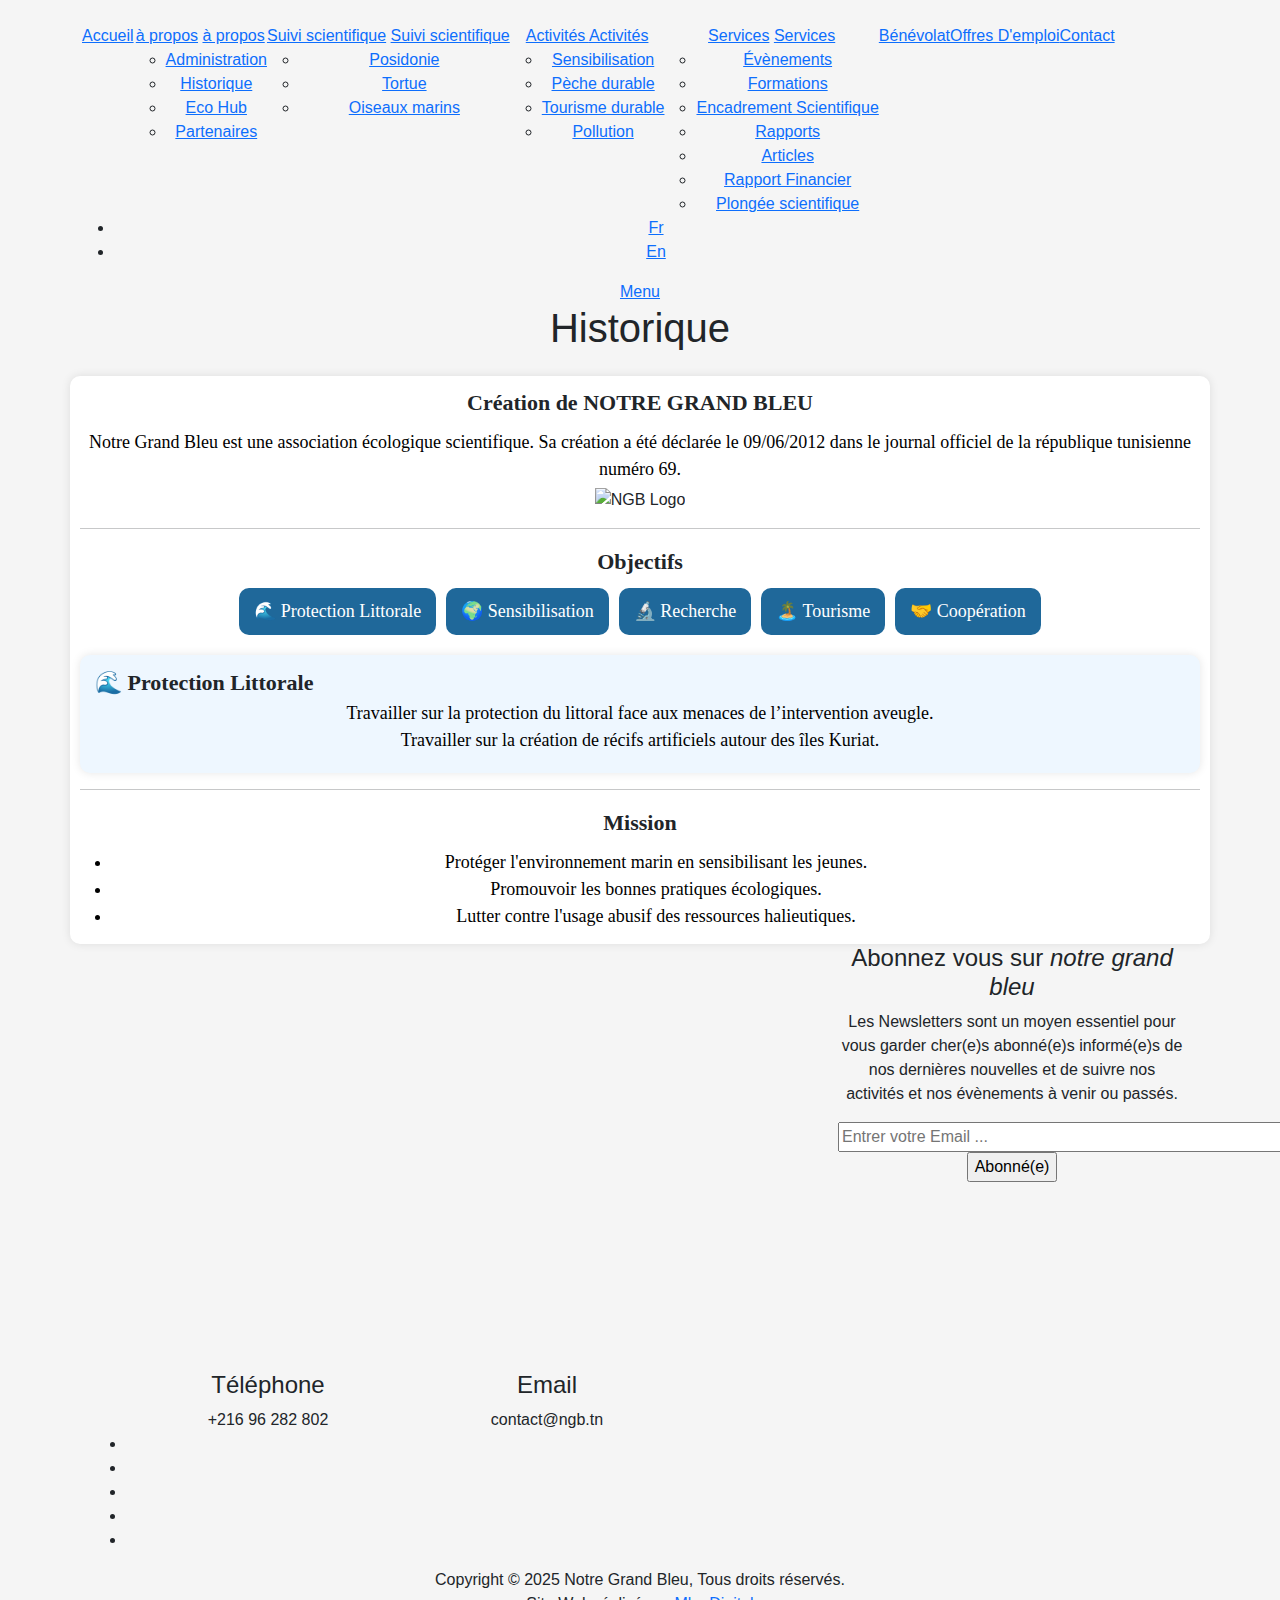
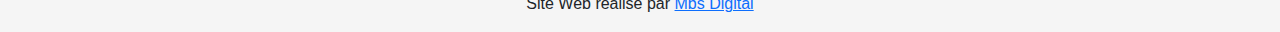
==== public/index.html @ 391a182f "pub" ====
<!DOCTYPE html>
<html lang="fr">
<head>


    <html lang="fr" dir="ltr" prefix="og: https://ogp.me/ns#" class=" js"><head>
        <meta charset="utf-8">
    <link rel="canonical" href="https://www.notregrandbleu.tn/fr/historique">
    <meta property="og:site_name" content="Notre Grand Bleu">
    <meta property="og:url" content="https://www.notregrandbleu.tn/fr/historique">
    <meta property="og:title" content="Historique">
    <meta name="twitter:title" content="Historique">
    <meta name="twitter:url" content="https://www.notregrandbleu.tn/fr/historique">
    <meta name="Generator" content="Drupal 9 (https://www.drupal.org)">
    <meta name="MobileOptimized" content="width">
    <meta name="HandheldFriendly" content="true">
    <meta name="viewport" content="width=device-width, initial-scale=1.0">
    <link rel="icon" href="./assets/images/favicon.png" type="image/png">
    <link rel="alternate" hreflang="fr" href="https://www.notregrandbleu.tn/fr/historique">
    <link rel="alternate" hreflang="en" href="https://www.notregrandbleu.tn/en/history">
    <script>window.a2a_config=window.a2a_config||{};a2a_config.callbacks=[];a2a_config.overlays=[];a2a_config.templates={};</script>
    
    <title>Historique | Notre Grand Bleu</title>
    <link rel="stylesheet" media="all" href="./css/css_v5jQWeTT-L52w-D7b1Kt39ofMDT7cjLh_3uwsjhDMSY.css">
    <link rel="stylesheet" media="all" href="./css/css_P8gCapOcdwdWCothaIppq--ypZk69J2y3qh0DYo_KqE.css">
    <link rel="stylesheet" media="all" href="https://fonts.googleapis.com/css?family=Open+Sans:100,200,300,400,500,600,700,800,900">
    <link rel="stylesheet" media="all" href="./css/css_rb2z35pGR7Ps1XhBHY8Lz9FJGrYHliCATJO2InzTtEo.css">
    
        
    <style class="fslightbox-styles">.fslightbox-absoluted{position:absolute;top:0;left:0}.fslightbox-fade-in{animation:fslightbox-fade-in .3s cubic-bezier(0,0,.7,1)}.fslightbox-fade-out{animation:fslightbox-fade-out .3s ease}.fslightbox-fade-in-strong{animation:fslightbox-fade-in-strong .3s cubic-bezier(0,0,.7,1)}.fslightbox-fade-out-strong{animation:fslightbox-fade-out-strong .3s ease}@keyframes fslightbox-fade-in{from{opacity:.65}to{opacity:1}}@keyframes fslightbox-fade-out{from{opacity:.35}to{opacity:0}}@keyframes fslightbox-fade-in-strong{from{opacity:.3}to{opacity:1}}@keyframes fslightbox-fade-out-strong{from{opacity:1}to{opacity:0}}.fslightbox-cursor-grabbing{cursor:grabbing}.fslightbox-full-dimension{width:100%;height:100%}.fslightbox-open{overflow:hidden;height:100%}.fslightbox-flex-centered{display:flex;justify-content:center;align-items:center}.fslightbox-opacity-0{opacity:0!important}.fslightbox-opacity-1{opacity:1!important}.fslightbox-scrollbarfix{padding-right:17px}.fslightbox-transform-transition{transition:transform .3s}.fslightbox-container{font-family:Arial,sans-serif;position:fixed;top:0;left:0;background:linear-gradient(rgba(30,30,30,.9),#000 1810%);touch-action:pinch-zoom;z-index:1000000000;-webkit-user-select:none;-moz-user-select:none;-ms-user-select:none;user-select:none;-webkit-tap-highlight-color:transparent}.fslightbox-container *{box-sizing:border-box}.fslightbox-svg-path{transition:fill .15s ease;fill:#ddd}.fslightbox-nav{height:45px;width:100%;position:absolute;top:0;left:0}.fslightbox-slide-number-container{display:flex;justify-content:center;align-items:center;position:relative;height:100%;font-size:15px;color:#d7d7d7;z-index:0;max-width:55px;text-align:left}.fslightbox-slide-number-container .fslightbox-flex-centered{height:100%}.fslightbox-slash{display:block;margin:0 5px;width:1px;height:12px;transform:rotate(15deg);background:#fff}.fslightbox-toolbar{position:absolute;z-index:3;right:0;top:0;height:100%;display:flex;background:rgba(35,35,35,.65)}.fslightbox-toolbar-button{height:100%;width:45px;cursor:pointer}.fslightbox-toolbar-button:hover .fslightbox-svg-path{fill:#fff}.fslightbox-slide-btn-container{display:flex;align-items:center;padding:12px 12px 12px 6px;position:absolute;top:50%;cursor:pointer;z-index:3;transform:translateY(-50%)}@media (min-width:476px){.fslightbox-slide-btn-container{padding:22px 22px 22px 6px}}@media (min-width:768px){.fslightbox-slide-btn-container{padding:30px 30px 30px 6px}}.fslightbox-slide-btn-container:hover .fslightbox-svg-path{fill:#f1f1f1}.fslightbox-slide-btn{padding:9px;font-size:26px;background:rgba(35,35,35,.65)}@media (min-width:768px){.fslightbox-slide-btn{padding:10px}}@media (min-width:1600px){.fslightbox-slide-btn{padding:11px}}.fslightbox-slide-btn-container-previous{left:0}@media (max-width:475.99px){.fslightbox-slide-btn-container-previous{padding-left:3px}}.fslightbox-slide-btn-container-next{right:0;padding-left:12px;padding-right:3px}@media (min-width:476px){.fslightbox-slide-btn-container-next{padding-left:22px}}@media (min-width:768px){.fslightbox-slide-btn-container-next{padding-left:30px}}@media (min-width:476px){.fslightbox-slide-btn-container-next{padding-right:6px}}.fslightbox-down-event-detector{position:absolute;z-index:1}.fslightbox-slide-swiping-hoverer{z-index:4}.fslightbox-invalid-file-wrapper{font-size:22px;color:#eaebeb;margin:auto}.fslightbox-video{object-fit:cover}.fslightbox-youtube-iframe{border:0}.fslightboxl{display:block;margin:auto;position:absolute;top:50%;left:50%;transform:translate(-50%,-50%);width:67px;height:67px}.fslightboxl div{box-sizing:border-box;display:block;position:absolute;width:54px;height:54px;margin:6px;border:5px solid;border-color:#999 transparent transparent transparent;border-radius:50%;animation:fslightboxl 1.2s cubic-bezier(.5,0,.5,1) infinite}.fslightboxl div:nth-child(1){animation-delay:-.45s}.fslightboxl div:nth-child(2){animation-delay:-.3s}.fslightboxl div:nth-child(3){animation-delay:-.15s}@keyframes fslightboxl{0%{transform:rotate(0)}100%{transform:rotate(360deg)}}.fslightbox-source{position:relative;z-index:2;opacity:0}</style><script src="https://static.addtoany.com/menu/modules/core.junnp81e.js" type="module"></script></head>

    <meta charset="UTF-8">
    <meta name="viewport" content="width=device-width, initial-scale=1.0">
    <title>Notre Grand Bleu - Objectifs</title>
    <link rel="stylesheet" href="https://cdn.jsdelivr.net/npm/bootstrap@5.3.0/dist/css/bootstrap.min.css">
    <style>
        @font-face {
            font-family: 'CustomFont1';
            src: url('./assets/Fonts/BodoniStdBookItalic.otf') format('woff2');
        }

        @font-face {
            font-family: 'CustomFont2';
            src: url('./assets/Fonts/FontsFree-Net-BlippoBlack.ttf') format('woff2');
        }

        body {
            font-family: Arial, sans-serif;
            background-color: #f5f5f5;
            text-align: center;
        }

        .main-container {

            background: white;
            padding: 10px;
            border-radius: 10px;
            box-shadow: 0 0 10px rgba(0, 0, 0, 0.1);
        }

        .section-title {
            font-size: 22px;
            font-weight: bold;
            margin-bottom: 10px;
            font-family: 'CustomFont2';
        }

        .tag-cloud {
            display: flex;
            flex-wrap: wrap;
            justify-content: center;
            gap: 10px;
            margin-bottom: 20px;
        }
        .tag {
            font-family: 'CustomFont1';
            background: #1F689A;
            color: white;
            padding: 10px 15px;
            border-radius: 10px;
            font-size: 18px;
            font-weight: 'bold';
            cursor: pointer;
            transition: background 0.3s ease;
        }
        .tag:hover {
            background: #103D62;
        }

        .content-box {
            background: #eef7ff;
            padding: 15px;
            border-radius: 10px;
            margin-top: 20px;
            box-shadow: 0 0 10px rgba(0, 0, 0, 0.1);
            text-align: left;
        }

        .content-image{
            width: 20%;
        }

        .content-text{
            font-size: 18px;
            margin-bottom: 4px;
            font-family: 'CustomFont1';
            text-align: center;
            color: #000;
            
        }
    </style>
</head>

<body>
        <a href="#main-content" class="visually-hidden focusable skip-link">
      Aller au contenu principal
    </a>
    
      <div class="dialog-off-canvas-main-canvas" data-off-canvas-main-canvas="">
    
    <header class="header-area header-sticky background-header">
  <div class="container">
    <div class="row">
      <div class="col-12">
        <nav class="main-nav">
                              <a href="/fr" rel="home" class="logo">
    <img src="./assets/images/logo-ngb.png" alt="">
  </a>
 
  
                                                              
        

                
        <ul class="nav">
                  <li>
        <a href="/fr" data-drupal-link-system-path="<front>">Accueil</a>
              </li>
                <li class="is-active has-sub">
        <a href="/fr" data-drupal-link-system-path="<front>">à propos</a>
                  <a href="javascript:void(0)" class="notlink">à propos</a>
                    <ul class="sub-menu">
                    <li>
        <a href="/fr/administration" data-drupal-link-system-path="node/3">Administration</a>
              </li>
                <li class="is-active">
        <a href="/fr/historique" data-drupal-link-system-path="node/31" class="is-active">Historique</a>
              </li>
                <li>
        <a href="/fr/eco-hub" data-drupal-link-system-path="node/4">Eco Hub</a>
              </li>
                <li>
        <a href="/fr/partenaires" data-drupal-link-system-path="partenaires">Partenaires</a>
              </li>
      </ul>
    
              </li>
                <li class="has-sub">
        <a href="/fr" data-drupal-link-system-path="<front>">Suivi scientifique</a>
                  <a href="javascript:void(0)" class="notlink">Suivi scientifique</a>
                    <ul class="sub-menu">
                    <li>
        <a href="/fr/les-herbiers-de-posidonie" data-drupal-link-system-path="node/34">Posidonie</a>
              </li>
                <li>
        <a href="/fr/tortue-marine" data-drupal-link-system-path="node/33">Tortue</a>
              </li>
                <li>
        <a href="/fr/oiseaux-marins-0" data-drupal-link-system-path="node/116">Oiseaux marins</a>
              </li>
      </ul>
    
              </li>
                <li class="has-sub">
        <a href="/fr" data-drupal-link-system-path="<front>">Activités </a>
                  <a href="javascript:void(0)" class="notlink">Activités </a>
                    <ul class="sub-menu">
                    <li>
        <a href="/fr/sensibilisation" data-drupal-link-system-path="node/121">Sensibilisation</a>
              </li>
                <li>
        <a href="/fr/peche-durable" data-drupal-link-system-path="node/117">Pèche durable</a>
              </li>
                <li>
        <a href="/fr/tourisme-durable" data-drupal-link-system-path="node/118">Tourisme durable</a>
              </li>
                <li>
        <a href="/fr/pollution" data-drupal-link-system-path="node/119">Pollution</a>
              </li>
      </ul>
    
              </li>
                <li class="has-sub">
        <a href="/fr" data-drupal-link-system-path="<front>">Services</a>
                  <a href="javascript:void(0)" class="notlink">Services</a>
                    <ul class="sub-menu">
                    <li>
        <a href="/fr/evenements" data-drupal-link-system-path="evenements">Évènements </a>
              </li>
                <li>
        <a href="/fr/formations" data-drupal-link-system-path="formations">Formations</a>
              </li>
                <li>
        <a href="/fr/encadrement-scientifique" data-drupal-link-system-path="encadrement-scientifique">Encadrement Scientifique</a>
              </li>
                <li>
        <a href="/fr/rapports" data-drupal-link-system-path="rapports">Rapports</a>
              </li>
                <li>
        <a href="/fr/articles" data-drupal-link-system-path="articles">Articles</a>
              </li>
                <li>
        <a href="/fr/rapport-financier" data-drupal-link-system-path="rapport-financier"> Rapport Financier</a>
              </li>
                <li>
        <a href="/fr/plongee-scientifique" data-drupal-link-system-path="node/124">Plongée scientifique</a>
              </li>
      </ul>
    
              </li>
                <li>
        <a href="/fr/benevolat" data-drupal-link-system-path="node/25">Bénévolat</a>
              </li>
                <li>
        <a href="/fr/offres-emploi" data-drupal-link-system-path="offres-emploi">Offres D'emploi</a>
              </li>
                <li>
        <a href="/fr/contact" data-drupal-link-system-path="node/5">Contact</a>
              </li>
      </ul>
    


    <div class="language-switcher-language-url block block-language block-language-blocklanguage-interface" id="block-selecteurdelangue" role="navigation">
  
    
      <ul class="links"><li hreflang="fr" data-drupal-link-system-path="node/31" class="is-active"><a href="/fr/historique" class="language-link is-active" hreflang="fr" data-drupal-link-system-path="node/31">Fr</a></li><li hreflang="en" data-drupal-link-system-path="node/31"><a href="/en/history" class="language-link" hreflang="en" data-drupal-link-system-path="node/31">En</a></li></ul>
  </div>

  
                    <a class="menu-trigger">
            <span>Menu</span>
          </a>
        </nav>
      </div>
    </div>
  </div>
</header>
<main class="main_page">
            <section class="page-heading">
            <div class="overlay">
                <div class="container">
                    <div class="row">
                        <div class="col-lg-12">
                            <div class="header-text">
                                      <div id="block-notregrandblue-page-title" class="block block-core block-page-title-block">
  
    
      
  <h1 class="mb-4">
<span>Historique</span>
</h1>


  </div>

  
                            </div>
                        </div>
                    </div>
                </div>
            </div>
        </section>
        
            <div class="container">
                  <div data-drupal-messages-fallback="" class="hidden"></div>

  
        </div>
    
                  <div id="block-notregrandblue-content" class="block block-system block-system-main-block">
  
    
      
          <article data-history-node-id="31" role="article" class="node node--type-page node--view-mode-full">
    <div class="container">
        <div class="row">
                            <div class="col-12 col-md-2 text-center">
                    
      <div class="field field--name-field-image-left field--type-entity-reference-revisions field--label-hidden field__items">
              <div class="field__item">    <div class="paragraph paragraph--type--image paragraph--view-mode--default img-siderbar">
                    <a href=""></a>
            
            </div>
</div>
          </div>
  
                </div>



























    <div class="main-container">
        <!-- Création -->
        <div class="section-title">Création de NOTRE GRAND BLEU</div>
        <p class="content-text">Notre Grand Bleu est une association écologique scientifique. Sa création a été déclarée le 09/06/2012 dans le journal officiel de la république tunisienne numéro 69.</p>
        <img class="content-image" src="./assets/images/Logo%20Fonds-02.png" alt="NGB Logo">
        <hr>
        
        <!-- Objectifs -->
        <div class="section-title">Objectifs</div>
        <div class="tag-cloud">
            <span class="tag" onclick="showContent('protection')">🌊 Protection Littorale</span>
            <span class="tag" onclick="showContent('sensibilisation')">🌍 Sensibilisation</span>
            <span class="tag" onclick="showContent('recherche')">🔬 Recherche</span>
            <span class="tag" onclick="showContent('tourisme')">🏝️ Tourisme</span>
            <span class="tag" onclick="showContent('cooperation')">🤝 Coopération</span>
        </div>
        
        <div id="content-box" class="content-box">
            <h5 style="font-size: 22px; margin-bottom: 4px;font-family: 'CustomFont1'; font-weight: bold    ;" id="content-title">🌊 Protection Littorale</h5>
            <p class="content-text">Travailler sur la protection du littoral face aux menaces de l’intervention aveugle.<br>Travailler sur la création de récifs artificiels autour des îles Kuriat.</p>
        </div>

        <hr>

        <!-- Missions -->
        <div class="section-title">Mission</div>
        <ul class="content-text">
            <li>Protéger l'environnement marin en sensibilisant les jeunes.</li>
            <li>Promouvoir les bonnes pratiques écologiques.</li>
            <li>Lutter contre l'usage abusif des ressources halieutiques.</li>
        </ul>
    </div>





    
<section class="footer contact-us">
    <div class="container">
      <div class="row">
                      <div id="block-webform-2" class="block block-webform block-webform-block">
    
      
        <div class="row">
        <div class="col-lg-8">
          <div id="map">
            <iframe src="https://www.google.com/maps/embed?pb=!1m14!1m8!1m3!1d12947.587249532851!2d10.8330129!3d35.777911!3m2!1i1024!2i768!4f13.1!3m3!1m2!1s0x13026d7a82f4db23%3A0x9d418efdb0b13ccc!2sAssociation%20Notre%20Grand%20Bleu!5e0!3m2!1sen!2ssa!4v1678956211252!5m2!1sen!2ssa" width="100%" height="420px" allowfullscreen="" loading="lazy" referrerpolicy="no-referrer-when-downgrade" frameborder="0" style="border:0; border-radius: 15px; position: relative; z-index: 2;"></iframe>
            <div class="row">
              <div class="col-lg-4 offset-lg-1">
                <div class="contact-info">
                  <div class="icon">
                    <i class="fa fa-phone"></i>
                  </div>
                  <h4>Téléphone</h4>
                  <span>+216 96 282 802</span>
                </div>
              </div>
              <div class="col-lg-5">
                <div class="contact-info">
                  <div class="icon">
                    <i class="fa fa-envelope-o"></i>
                  </div>
                  <h4>Email</h4>
                  <span>contact@ngb.tn</span>
                </div>
              </div>
            </div>
          </div>
        </div>
        <div class="col-lg-4">
          <div id="contact">
          <div class="section-heading">
            <form class="webform-submission-form webform-submission-add-form webform-submission-newsletter-form webform-submission-newsletter-add-form webform-submission-newsletter-node-31-form webform-submission-newsletter-node-31-add-form js-webform-details-toggle webform-details-toggle" data-drupal-selector="webform-submission-newsletter-node-31-add-form" action="/fr/historique" method="post" id="webform-submission-newsletter-node-31-add-form" accept-charset="UTF-8">
    
    <div class="col-lg-12 js-form-item form-item js-form-type-processed-text form-item- js-form-item- form-no-label" id="edit-processed-text">
          <h4>Abonnez vous sur <em>notre grand bleu</em></h4><p>Les Newsletters sont un moyen essentiel pour vous garder cher(e)s abonné(e)s informé(e)s de nos dernières nouvelles et de suivre nos activités et nos évènements à venir ou passés.</p>
          </div>
  <div class="col-lg-12 mt-3 js-form-item form-item js-form-type-email form-item-email js-form-item-email form-no-label">
        <label for="edit-email" class="visually-hidden js-form-required form-required">Email</label>
          <input data-drupal-selector="edit-email" type="email" id="edit-email" name="email" value="" size="60" maxlength="254" placeholder="Entrer votre Email ..." class="form-email required" required="required" aria-required="true">
  
          </div>
  <div data-drupal-selector="edit-actions" class="form-actions webform-actions js-form-wrapper form-wrapper" id="edit-actions"><input class="webform-button--submit button button--primary js-form-submit form-submit" data-drupal-selector="edit-actions-submit" type="submit" id="edit-actions-submit" name="op" value="Abonné(e)">
  
  </div>
  <input autocomplete="off" data-drupal-selector="form-64luvaa1u1j0nbkm8owdy-ve4avgbk21hsq3otjolcg" type="hidden" name="form_build_id" value="form-64luVaA1u1j0nBkM8OWdy_Ve4aVGBK21hsQ3oTjoLcg">
  <input data-drupal-selector="edit-webform-submission-newsletter-node-31-add-form" type="hidden" name="form_id" value="webform_submission_newsletter_node_31_add_form">
  
  
    
  </form>
  
          </div>
          </div>
        </div>
      </div>
    </div>
  
    
                            <div id="block-notregrandblue-reseausociaux" class="block block-block-content block-block-contentbdccbeeb-1706-4265-887c-5d75a02a04d8 col-lg-12">
    
      
        <ul class="social-icons">
                  <li class="paragraph paragraph--type--reseau-sociaux paragraph--view-mode--default">
            <a href="https://www.facebook.com/notregrandbleu.official?locale=fr_FR" target="_blank"><i class="fa fa-facebook"></i></a>
        </li>
  
                  <li class="paragraph paragraph--type--reseau-sociaux paragraph--view-mode--default">
            <a href="https://www.instagram.com/notre.grand.bleu/?fbclid=IwAR2iQovRf8MG8kZzUxEV9erIHx34DlQFMzcblWn6OT3u7OJfhb6PunREuE4" target="_blank"><i class="fa fa-instagram"></i></a>
        </li>
  
                  <li class="paragraph paragraph--type--reseau-sociaux paragraph--view-mode--default">
            <a href="https://www.youtube.com/@notregrandbleu5285/featured" target="_blank"><i class="fa fa-youtube"></i></a>
        </li>
  
                  <li class="paragraph paragraph--type--reseau-sociaux paragraph--view-mode--default">
            <a href="https://www.linkedin.com/company/notre-grand-bleu/?fbclid=IwAR10GDlNqF138OGMniZEZrVuXX7S7e_tEHAVo8lgHAOTGnxrT0JdM3EwPko" target="_blank"><i class="fa fa-linkedin"></i></a>
        </li>
  
                  <li class="paragraph paragraph--type--reseau-sociaux paragraph--view-mode--default">
            <a href="https://twitter.com/i/flow/login?redirect_after_login=%2FBleuNotre" target="_blank"><i class="fa fa-twitter"></i></a>
        </li>
  
            </ul>
    </div>
  
    
              <div class="col-lg-12">
          <p class="copyright">Copyright © 2025 Notre Grand Bleu, Tous droits réservés.<br>
            Site Web réalisé par
            <a href="http://mbs-digital.com.tn/" target="_blank">Mbs Digital</a></p>
        </div>
      </div>
    </div>
  </section>
  
    </div>
  
      
      <script type="application/json" data-drupal-selector="drupal-settings-json">{"path":{"baseUrl":"\/","scriptPath":null,"pathPrefix":"fr\/","currentPath":"node\/31","currentPathIsAdmin":false,"isFront":false,"currentLanguage":"fr"},"pluralDelimiter":"\u0003","suppressDeprecationErrors":true,"ajaxTrustedUrl":{"form_action_p_pvdeGsVG5zNF_XLGPTvYSKCf43t8qZYSwcfZl2uzM":true},"user":{"uid":0,"permissionsHash":"510cbc17323fd1ebcc4f442f74748a9e94cea7700b7a5321b82161de0628d9b8"}}</script>
  <script src="./assets/images/js/js_5PpYsMUDfD82c5Ndny1wi9Wsp131K75eh8FOlqZ1q_c.js"></script>
  <script src="https://static.addtoany.com/menu/page.js" async=""></script>
  <script src="./assets/images/js/js_7vWGBf9HKIeidWZaOz6gSwWq2jQSdKe7ssFhVToXFGs.js"></script>
  
    <div style="position: static;"><div style="height: 1px; width: 1px; position: absolute; z-index: 100000; top: 0px; visibility: hidden;"><iframe id="a2a_sm_ifr" title="AddToAny Utility Frame" aria-hidden="true" src="https://static.addtoany.com/menu/sm.25.html#type=core&amp;event=load" style="height: 1px; width: 1px; border: 0px; left: 0px; top: 0px; position: absolute; z-index: 100000; display: none;"></iframe></div></div>
  
  <div id="drupal-live-announce" class="visually-hidden" aria-live="polite" aria-busy="false"></div><div id="lightboxOverlay" class="lightboxOverlay" style="display: none;"></div><div id="lightbox" class="lightbox" style="display: none;"><div class="lb-outerContainer"><div class="lb-container"><img class="lb-image" src="[data-uri]"><div class="lb-nav"><a class="lb-prev" href=""></a><a class="lb-next" href=""></a></div><div class="lb-loader"><a class="lb-cancel"></a></div></div></div><div class="lb-dataContainer"><div class="lb-data"><div class="lb-details"><span class="lb-caption"></span><span class="lb-number"></span></div><div class="lb-closeContainer"><a class="lb-close"></a></div></div></div></div></body></html>



    <script>
        const objectifs = {
            "protection": {
                title: "🌊 Protection Littorale",
                text: "Travailler sur la protection du littoral face aux menaces de l’intervention aveugle<br>Travailler sur la création de récifs artificiels autour des îles Kuriat et travailler pour que ces îles deviennent une réserve naturelle<br>Sauvegarder les ressources marines et participer à la protection des espèces marines menacées par l’extinction, surtout la tortue marine « C. caretta »"
            },
            "sensibilisation": {
                title: "🌍 Sensibilisation",
                text: "Promouvoir une culture de sensibilisation écologique chez le citoyen et l’inciter à sauvegarder les ressources naturelles<br>Sensibiliser les marins sur les dangers qui menacent la mer suite à la pollution et la pêche aveugle<br>Sensibiliser sur l'importance des énergies alternatives et renouvelables."
            },
            "recherche": {
                title: "🔬 Recherche & Réglementation",
                text: "Travailler sur la protection et l’activation des projets de lois pour lutter contre la pollution marine<br>Réaliser des études scientifiques et créer une banque de données pour la collecte et l’échange d’expériences<br>Faciliter la coordination avec les organisations civiles et les autorités publiques chargées de la sauvegarde de l’environnement"
            },
            "tourisme": {
                title: "🏝️ Tourisme & Activités Marines",
                text: "Attirer le secteur privé pour améliorer les investissements dans le tourisme écologique<br>Promouvoir la pratique des activités sportives marines respectueuses de l'environnement"
            },
            "cooperation": {
                title: "🤝 Coopération & Partenariats",
                text: "Échanger des expériences et favoriser le jumelage avec d'autres associations<br>Organiser des excursions, des réunions, des conférences et des ateliers écologiques"
            }
        };


        function showContent(theme) {
            document.getElementById("content-title").innerHTML = objectifs[theme].title;
            document.getElementsByClassName("content-text")[1].innerHTML = objectifs[theme].text;
        }
    </script>
</body>
</html>
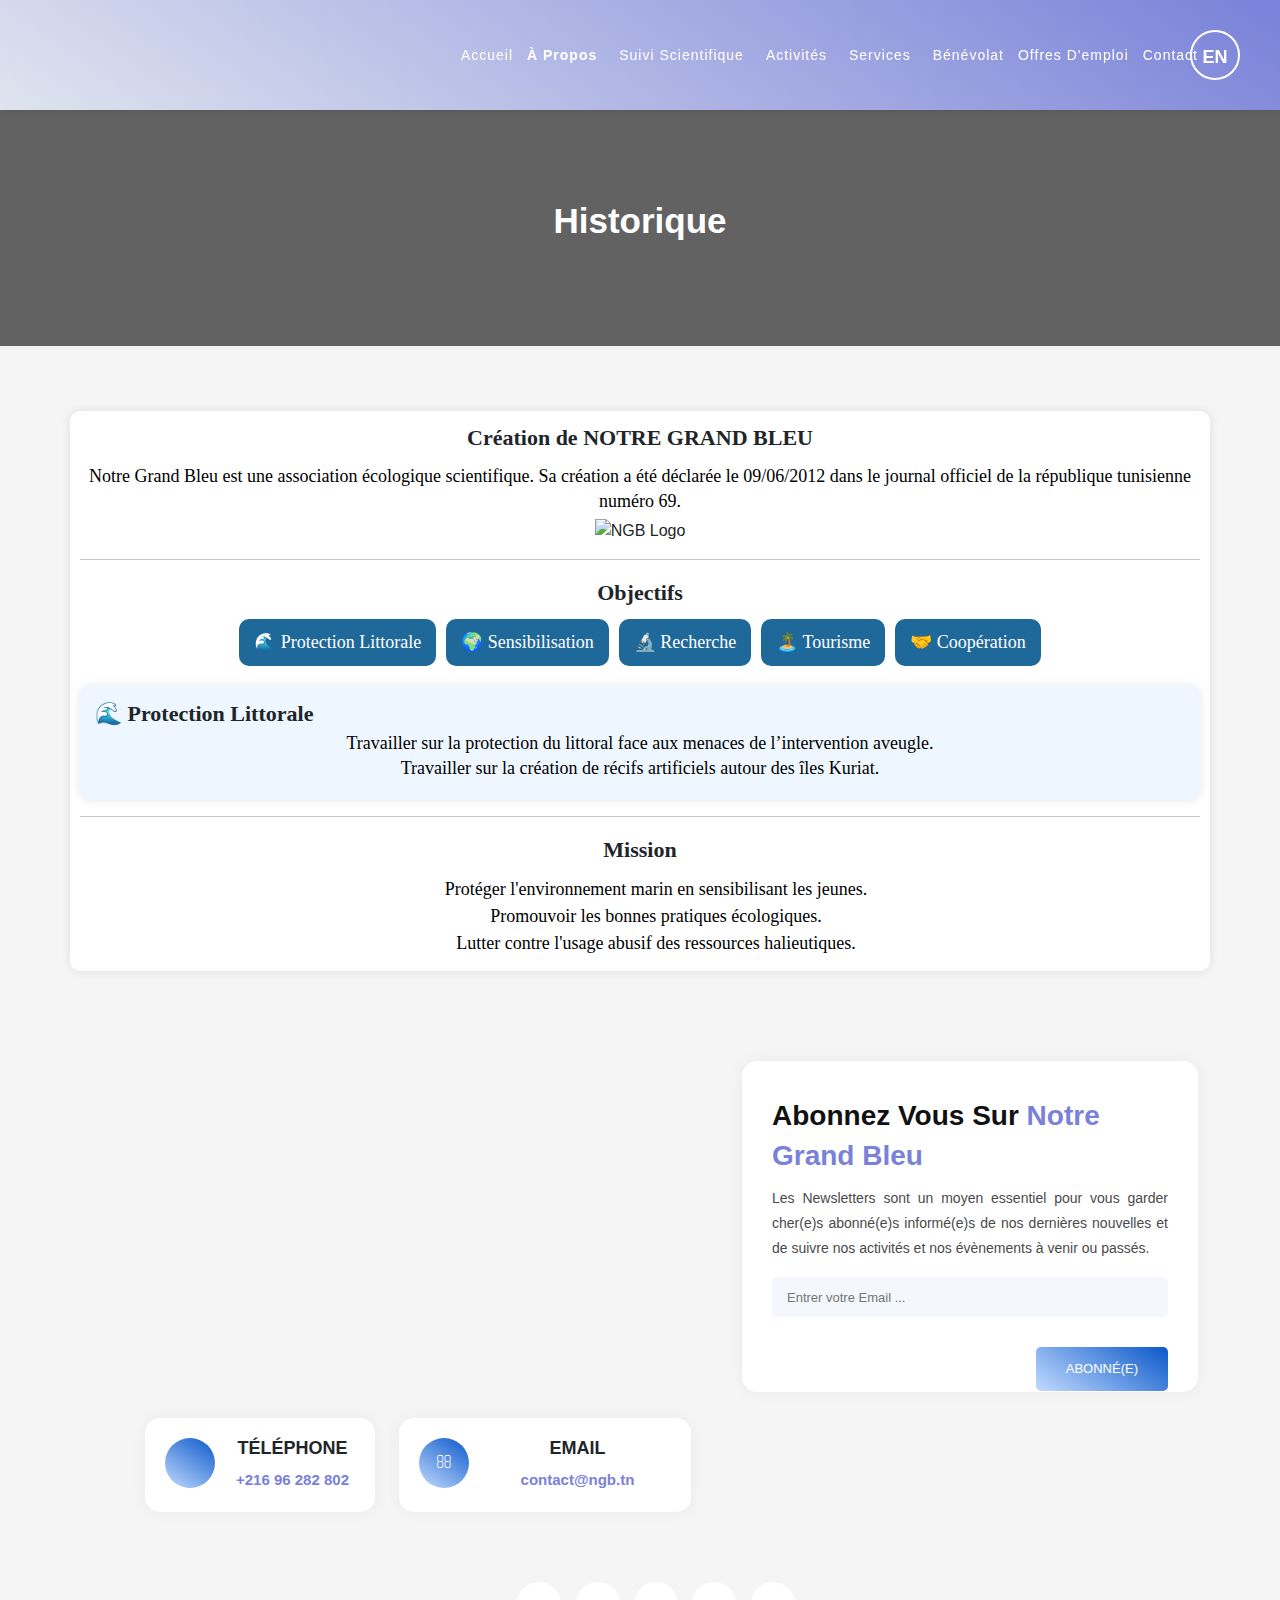
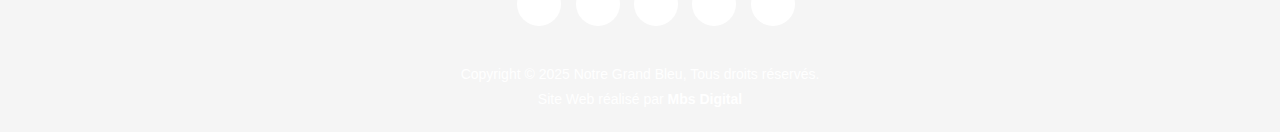
==== commit 29e43d83: "pub" ====
--- a/public/index.html
+++ b/public/index.html
@@ -21,10 +21,10 @@
     <script>window.a2a_config=window.a2a_config||{};a2a_config.callbacks=[];a2a_config.overlays=[];a2a_config.templates={};</script>
     
     <title>Historique | Notre Grand Bleu</title>
-    <link rel="stylesheet" media="all" href="./css/css_v5jQWeTT-L52w-D7b1Kt39ofMDT7cjLh_3uwsjhDMSY.css">
-    <link rel="stylesheet" media="all" href="./css/css_P8gCapOcdwdWCothaIppq--ypZk69J2y3qh0DYo_KqE.css">
+    <link rel="stylesheet" media="all" href="/css/css_v5jQWeTT-L52w-D7b1Kt39ofMDT7cjLh_3uwsjhDMSY.css">
+    <link rel="stylesheet" media="all" href="/css/css_P8gCapOcdwdWCothaIppq--ypZk69J2y3qh0DYo_KqE.css">
     <link rel="stylesheet" media="all" href="https://fonts.googleapis.com/css?family=Open+Sans:100,200,300,400,500,600,700,800,900">
-    <link rel="stylesheet" media="all" href="./css/css_rb2z35pGR7Ps1XhBHY8Lz9FJGrYHliCATJO2InzTtEo.css">
+    <link rel="stylesheet" media="all" href="/css/css_rb2z35pGR7Ps1XhBHY8Lz9FJGrYHliCATJO2InzTtEo.css">
     
         
     <style class="fslightbox-styles">.fslightbox-absoluted{position:absolute;top:0;left:0}.fslightbox-fade-in{animation:fslightbox-fade-in .3s cubic-bezier(0,0,.7,1)}.fslightbox-fade-out{animation:fslightbox-fade-out .3s ease}.fslightbox-fade-in-strong{animation:fslightbox-fade-in-strong .3s cubic-bezier(0,0,.7,1)}.fslightbox-fade-out-strong{animation:fslightbox-fade-out-strong .3s ease}@keyframes fslightbox-fade-in{from{opacity:.65}to{opacity:1}}@keyframes fslightbox-fade-out{from{opacity:.35}to{opacity:0}}@keyframes fslightbox-fade-in-strong{from{opacity:.3}to{opacity:1}}@keyframes fslightbox-fade-out-strong{from{opacity:1}to{opacity:0}}.fslightbox-cursor-grabbing{cursor:grabbing}.fslightbox-full-dimension{width:100%;height:100%}.fslightbox-open{overflow:hidden;height:100%}.fslightbox-flex-centered{display:flex;justify-content:center;align-items:center}.fslightbox-opacity-0{opacity:0!important}.fslightbox-opacity-1{opacity:1!important}.fslightbox-scrollbarfix{padding-right:17px}.fslightbox-transform-transition{transition:transform .3s}.fslightbox-container{font-family:Arial,sans-serif;position:fixed;top:0;left:0;background:linear-gradient(rgba(30,30,30,.9),#000 1810%);touch-action:pinch-zoom;z-index:1000000000;-webkit-user-select:none;-moz-user-select:none;-ms-user-select:none;user-select:none;-webkit-tap-highlight-color:transparent}.fslightbox-container *{box-sizing:border-box}.fslightbox-svg-path{transition:fill .15s ease;fill:#ddd}.fslightbox-nav{height:45px;width:100%;position:absolute;top:0;left:0}.fslightbox-slide-number-container{display:flex;justify-content:center;align-items:center;position:relative;height:100%;font-size:15px;color:#d7d7d7;z-index:0;max-width:55px;text-align:left}.fslightbox-slide-number-container .fslightbox-flex-centered{height:100%}.fslightbox-slash{display:block;margin:0 5px;width:1px;height:12px;transform:rotate(15deg);background:#fff}.fslightbox-toolbar{position:absolute;z-index:3;right:0;top:0;height:100%;display:flex;background:rgba(35,35,35,.65)}.fslightbox-toolbar-button{height:100%;width:45px;cursor:pointer}.fslightbox-toolbar-button:hover .fslightbox-svg-path{fill:#fff}.fslightbox-slide-btn-container{display:flex;align-items:center;padding:12px 12px 12px 6px;position:absolute;top:50%;cursor:pointer;z-index:3;transform:translateY(-50%)}@media (min-width:476px){.fslightbox-slide-btn-container{padding:22px 22px 22px 6px}}@media (min-width:768px){.fslightbox-slide-btn-container{padding:30px 30px 30px 6px}}.fslightbox-slide-btn-container:hover .fslightbox-svg-path{fill:#f1f1f1}.fslightbox-slide-btn{padding:9px;font-size:26px;background:rgba(35,35,35,.65)}@media (min-width:768px){.fslightbox-slide-btn{padding:10px}}@media (min-width:1600px){.fslightbox-slide-btn{padding:11px}}.fslightbox-slide-btn-container-previous{left:0}@media (max-width:475.99px){.fslightbox-slide-btn-container-previous{padding-left:3px}}.fslightbox-slide-btn-container-next{right:0;padding-left:12px;padding-right:3px}@media (min-width:476px){.fslightbox-slide-btn-container-next{padding-left:22px}}@media (min-width:768px){.fslightbox-slide-btn-container-next{padding-left:30px}}@media (min-width:476px){.fslightbox-slide-btn-container-next{padding-right:6px}}.fslightbox-down-event-detector{position:absolute;z-index:1}.fslightbox-slide-swiping-hoverer{z-index:4}.fslightbox-invalid-file-wrapper{font-size:22px;color:#eaebeb;margin:auto}.fslightbox-video{object-fit:cover}.fslightbox-youtube-iframe{border:0}.fslightboxl{display:block;margin:auto;position:absolute;top:50%;left:50%;transform:translate(-50%,-50%);width:67px;height:67px}.fslightboxl div{box-sizing:border-box;display:block;position:absolute;width:54px;height:54px;margin:6px;border:5px solid;border-color:#999 transparent transparent transparent;border-radius:50%;animation:fslightboxl 1.2s cubic-bezier(.5,0,.5,1) infinite}.fslightboxl div:nth-child(1){animation-delay:-.45s}.fslightboxl div:nth-child(2){animation-delay:-.3s}.fslightboxl div:nth-child(3){animation-delay:-.15s}@keyframes fslightboxl{0%{transform:rotate(0)}100%{transform:rotate(360deg)}}.fslightbox-source{position:relative;z-index:2;opacity:0}</style><script src="https://static.addtoany.com/menu/modules/core.junnp81e.js" type="module"></script></head>
--- a/css/css_v5jQWeTT-L52w-D7b1Kt39ofMDT7cjLh_3uwsjhDMSY.css
+++ b/css/css_v5jQWeTT-L52w-D7b1Kt39ofMDT7cjLh_3uwsjhDMSY.css
@@ -0,0 +1,739 @@
+.ajax-progress {
+    display: inline-block;
+    padding: 1px 5px 2px 5px;
+}
+
+[dir="rtl"] .ajax-progress {
+    float: right;
+}
+
+.ajax-progress-throbber .throbber {
+    display: inline;
+    padding: 1px 6px 2px;
+    background: transparent url(/core/misc/throbber-active.gif) no-repeat 0 center;
+}
+
+.ajax-progress-throbber .message {
+    display: inline;
+    padding: 1px 5px 2px;
+}
+
+tr .ajax-progress-throbber .throbber {
+    margin: 0 2px;
+}
+
+.ajax-progress-bar {
+    width: 16em;
+}
+
+.ajax-progress-fullscreen {
+    position: fixed;
+    z-index: 1000;
+    top: 48.5%;
+    left: 49%;
+    width: 24px;
+    height: 24px;
+    padding: 4px;
+    opacity: 0.9;
+    border-radius: 7px;
+    background-color: #232323;
+    background-image: url(/core/misc/loading-small.gif);
+    background-repeat: no-repeat;
+    background-position: center center;
+}
+
+[dir="rtl"] .ajax-progress-fullscreen {
+    right: 49%;
+    left: auto;
+}
+
+.text-align-left {
+    text-align: left;
+}
+
+.text-align-right {
+    text-align: right;
+}
+
+.text-align-center {
+    text-align: center;
+}
+
+.text-align-justify {
+    text-align: justify;
+}
+
+.align-left {
+    float: left;
+}
+
+.align-right {
+    float: right;
+}
+
+.align-center {
+    display: block;
+    margin-right: auto;
+    margin-left: auto;
+}
+
+.js input.form-autocomplete {
+    background-image: url(/core/misc/throbber-inactive.png);
+    background-repeat: no-repeat;
+    background-position: 100% center;
+}
+
+.js[dir="rtl"] input.form-autocomplete {
+    background-position: 0% center;
+}
+
+.js input.form-autocomplete.ui-autocomplete-loading {
+    background-image: url(/core/misc/throbber-active.gif);
+    background-position: 100% center;
+}
+
+.js[dir="rtl"] input.form-autocomplete.ui-autocomplete-loading {
+    background-position: 0% center;
+}
+
+.fieldgroup {
+    padding: 0;
+    border-width: 0;
+}
+
+.container-inline div,.container-inline label {
+    display: inline-block;
+}
+
+.container-inline .details-wrapper {
+    display: block;
+}
+
+.container-inline .hidden {
+    display: none;
+}
+
+.clearfix:after {
+    display: table;
+    clear: both;
+    content: "";
+}
+
+.js details:not([open]) .details-wrapper {
+    display: none;
+}
+
+.hidden {
+    display: none;
+}
+
+.visually-hidden {
+    position: absolute !important;
+    overflow: hidden;
+    clip: rect(1px,1px,1px,1px);
+    width: 1px;
+    height: 1px;
+    word-wrap: normal;
+}
+
+.visually-hidden.focusable:active,.visually-hidden.focusable:focus {
+    position: static !important;
+    overflow: visible;
+    clip: auto;
+    width: auto;
+    height: auto;
+}
+
+.invisible {
+    visibility: hidden;
+}
+
+.item-list__comma-list,.item-list__comma-list li {
+    display: inline;
+}
+
+.item-list__comma-list {
+    margin: 0;
+    padding: 0;
+}
+
+.item-list__comma-list li:after {
+    content: ", ";
+}
+
+.item-list__comma-list li:last-child:after {
+    content: "";
+}
+
+.js .js-hide {
+    display: none;
+}
+
+.js-show {
+    display: none;
+}
+
+.js .js-show {
+    display: block;
+}
+
+.nowrap {
+    white-space: nowrap;
+}
+
+.position-container {
+    position: relative;
+}
+
+.progress {
+    position: relative;
+}
+
+.progress__track {
+    min-width: 100px;
+    max-width: 100%;
+    height: 16px;
+    margin-top: 5px;
+    border: 1px solid;
+    background-color: #fff;
+}
+
+.progress__bar {
+    width: 3%;
+    min-width: 3%;
+    max-width: 100%;
+    height: 16px;
+    background-color: #000;
+}
+
+.progress__description,.progress__percentage {
+    overflow: hidden;
+    margin-top: 0.2em;
+    color: #555;
+    font-size: 0.875em;
+}
+
+.progress__description {
+    float: left;
+}
+
+[dir="rtl"] .progress__description {
+    float: right;
+}
+
+.progress__percentage {
+    float: right;
+}
+
+[dir="rtl"] .progress__percentage {
+    float: left;
+}
+
+.progress--small .progress__track {
+    height: 7px;
+}
+
+.progress--small .progress__bar {
+    height: 7px;
+    background-size: 20px 20px;
+}
+
+.reset-appearance {
+    margin: 0;
+    padding: 0;
+    border: 0 none;
+    background: transparent;
+    line-height: inherit;
+    -webkit-appearance: none;
+    -moz-appearance: none;
+    appearance: none;
+}
+
+.resize-none {
+    resize: none;
+}
+
+.resize-vertical {
+    min-height: 2em;
+    resize: vertical;
+}
+
+.resize-horizontal {
+    max-width: 100%;
+    resize: horizontal;
+}
+
+.resize-both {
+    max-width: 100%;
+    min-height: 2em;
+    resize: both;
+}
+
+table.sticky-header {
+    z-index: 500;
+    top: 0;
+    margin-top: 0;
+    background-color: #fff;
+}
+
+.system-status-counter__status-icon {
+    display: inline-block;
+    width: 25px;
+    height: 25px;
+    vertical-align: middle;
+}
+
+.system-status-counter__status-icon:before {
+    display: block;
+    width: 100%;
+    height: 100%;
+    content: "";
+    background-repeat: no-repeat;
+    background-position: center 2px;
+    background-size: 16px;
+}
+
+.system-status-counter__status-icon--error:before {
+    background-image: url(/core/misc/icons/e32700/error.svg);
+}
+
+.system-status-counter__status-icon--warning:before {
+    background-image: url(/core/misc/icons/e29700/warning.svg);
+}
+
+.system-status-counter__status-icon--checked:before {
+    background-image: url(/core/misc/icons/73b355/check.svg);
+}
+
+.system-status-report-counters__item {
+    width: 100%;
+    margin-bottom: 0.5em;
+    padding: 0.5em 0;
+    text-align: center;
+    white-space: nowrap;
+    background-color: rgba(0,0,0,0.063);
+}
+
+@media screen and (min-width: 60em) {
+    .system-status-report-counters {
+        display:flex;
+        flex-wrap: wrap;
+        justify-content: space-between;
+    }
+
+    .system-status-report-counters__item--half-width {
+        width: 49%;
+    }
+
+    .system-status-report-counters__item--third-width {
+        width: 33%;
+    }
+}
+
+.system-status-general-info__item {
+    margin-top: 1em;
+    padding: 0 1em 1em;
+    border: 1px solid #ccc;
+}
+
+.system-status-general-info__item-title {
+    border-bottom: 1px solid #ccc;
+}
+
+body.drag {
+    cursor: move;
+}
+
+tr.region-title {
+    font-weight: bold;
+}
+
+tr.region-message {
+    color: #999;
+}
+
+tr.region-populated {
+    display: none;
+}
+
+tr.add-new .tabledrag-changed {
+    display: none;
+}
+
+.draggable a.tabledrag-handle {
+    float: left;
+    overflow: hidden;
+    height: 1.7em;
+    margin-left: -1em;
+    cursor: move;
+    text-decoration: none;
+}
+
+[dir="rtl"] .draggable a.tabledrag-handle {
+    float: right;
+    margin-right: -1em;
+    margin-left: 0;
+}
+
+a.tabledrag-handle:hover {
+    text-decoration: none;
+}
+
+a.tabledrag-handle .handle {
+    width: 14px;
+    height: 14px;
+    margin: -0.4em 0.5em 0;
+    padding: 0.42em 0.5em;
+    background: #787878;
+    -webkit-mask: url(/core/misc/icons/787878/move.svg) no-repeat 6px 7px;
+    mask: url(/core/misc/icons/787878/move.svg) no-repeat 6px 7px;
+}
+
+a.tabledrag-handle:hover .handle,a.tabledrag-handle:focus .handle {
+    background: #000;
+}
+
+@media (forced-colors:active) {
+    a.tabledrag-handle .handle,a.tabledrag-handle:hover .handle,a.tabledrag-handle:focus .handle {
+        background: canvastext;
+    }
+}
+
+.touchevents .draggable td {
+    padding: 0 10px;
+}
+
+.touchevents .draggable .menu-item__link {
+    display: inline-block;
+    padding: 10px 0;
+}
+
+.touchevents a.tabledrag-handle {
+    width: 40px;
+    height: 44px;
+}
+
+.touchevents a.tabledrag-handle .handle {
+    height: 21px;
+    background-position: 40% 19px;
+}
+
+[dir="rtl"] .touch a.tabledrag-handle .handle {
+    background-position: right 40% top 19px;
+}
+
+.touchevents .draggable.drag a.tabledrag-handle .handle {
+    background-position: 50% -32px;
+}
+
+.tabledrag-toggle-weight-wrapper {
+    text-align: right;
+}
+
+[dir="rtl"] .tabledrag-toggle-weight-wrapper {
+    text-align: left;
+}
+
+.indentation {
+    float: left;
+    width: 20px;
+    height: 1.7em;
+    margin: -0.4em 0.2em -0.4em -0.4em;
+    padding: 0.42em 0 0.42em 0.6em;
+}
+
+[dir="rtl"] .indentation {
+    float: right;
+    margin: -0.4em -0.4em -0.4em 0.2em;
+    padding: 0.42em 0.6em 0.42em 0;
+}
+
+.tablesort {
+    display: inline-block;
+    width: 16px;
+    height: 16px;
+    background-size: 100%;
+}
+
+.tablesort--asc {
+    background-image: url(/core/misc/icons/787878/twistie-down.svg);
+}
+
+.tablesort--desc {
+    background-image: url(/core/misc/icons/787878/twistie-up.svg);
+}
+
+div.tree-child {
+    background: url(/core/misc/tree.png) no-repeat 11px center;
+}
+
+div.tree-child-last {
+    background: url(/core/misc/tree-bottom.png) no-repeat 11px center;
+}
+
+[dir="rtl"] div.tree-child,[dir="rtl"] div.tree-child-last {
+    background-position: -65px center;
+}
+
+div.tree-child-horizontal {
+    background: url(/core/misc/tree.png) no-repeat -11px center;
+}
+
+html.js .js-webform-visually-hidden,html.js .js-webform-visually-hidden[style*="display: none"] {
+    position: absolute !important;
+    display: inline !important;
+    overflow: hidden;
+    clip: rect(1px,1px,1px,1px);
+    width: 1px;
+    height: 1px;
+    word-wrap: normal;
+}
+
+.js-form-item.js-webform-states-hidden,.js-form-submit.js-webform-states-hidden,.js-form-wrapper.js-webform-states-hidden,.js-webform-text-format-hidden > .js-text-format-wrapper {
+    display: none;
+}
+
+.form--inline .form-item {
+    float: left;
+    margin-right: 0.5em;
+}
+
+[dir="rtl"] .form--inline .form-item {
+    float: right;
+    margin-right: 0;
+    margin-left: 0.5em;
+}
+
+.webform-element-description p:first-child {
+    margin-top: 0;
+}
+
+.webform-element-description p:last-child {
+    margin-bottom: 0;
+}
+
+.form-item .container-inline {
+    margin: 2px 0;
+}
+
+.form-checkboxes .form-required:after,.form-radios .form-required:after {
+    display: none;
+}
+
+.webform-element--title-inline > label {
+    display: inline;
+    padding-right: 0.5em;
+}
+
+.webform-element--title-inline > div.container-inline {
+    display: inline;
+}
+
+.form-composite.webform-fieldset--title-inline legend {
+    float: left;
+    margin: 0.4em 0.5em 0.4em 0;
+}
+
+[dir=rtl] .form-composite.webform-fieldset--title-inline legend {
+    float: right;
+    margin-right: 0;
+    margin-left: 0.5em;
+}
+
+.form-composite.webform-fieldset--title-inline .fieldset-wrapper,.form-composite.webform-fieldset--title-inline .fieldset-wrapper > div {
+    display: inline;
+}
+
+.webform-element--title-inline .form-radios,.webform-element--title-inline .form-checkboxes {
+    display: inline;
+}
+
+.webform-submission-form strong.error.form-item--error-message {
+    display: block;
+}
+
+.webform-readonly input[type="date"],.webform-readonly input[type="datetime-local"],.webform-readonly input[type="email"],.webform-readonly input[type="number"],.webform-readonly input[type="password"],.webform-readonly input[type="search"],.webform-readonly input[type="tel"],.webform-readonly input[type="text"],.webform-readonly input[type="time"],.webform-readonly input[type="url"],.webform-readonly textarea {
+    color: #6B6B6B;
+    border-color: #bbb;
+    background: #ededed;
+}
+
+.webform-details-toggle-state-wrapper {
+    text-align: right;
+    margin-top: 1em;
+}
+
+[dir="rtl"] .webform-details-toggle-state-wrapper {
+    text-align: left;
+}
+
+.webform-details-toggle-state-wrapper + details {
+    margin-top: 0;
+}
+
+.webform-details-toggle-state {
+    margin-top: 0;
+    padding: 0;
+    cursor: pointer;
+    border: 0;
+    background: transparent;
+    font-size: 1em;
+    text-decoration: none;
+    color: #337ab7;
+}
+
+.webform-details-toggle-state:hover,.webform-details-toggle-statelink:focus {
+    text-decoration: underline;
+}
+
+.webform-tabs .webform-details-toggle-state-wrapper {
+    float: right;
+}
+
+@media screen and (max-width: 600px) {
+    .webform-tabs .webform-details-toggle-state-wrapper {
+        float:none;
+    }
+}
+
+.webform-message--close .messages {
+    position: relative;
+    padding-right: 35px;
+}
+
+.webform-message--close .webform-message__link {
+    display: none;
+}
+
+html.js .webform-message--close .webform-message__link {
+    position: absolute;
+    top: 11px;
+    right: 10px;
+    display: block;
+    font-size: 24px;
+    line-height: 24px;
+}
+
+html[dir="rtl"].js .webform-message--close .webform-message__link {
+    top: 11px;
+    right: inherit;
+    left: 10px;
+}
+
+.webform-message__link {
+    opacity: 0.33;
+    color: inherit;
+}
+
+.webform-message__link:link {
+    text-decoration: none;
+    border-bottom: none;
+}
+
+.webform-message__link:hover,.webform-message__link:focus,.webform-message__link:active {
+    text-decoration: none;
+    opacity: 1;
+    color: inherit;
+    border-bottom: none;
+}
+
+html.js .js-webform-message--close-storage {
+    display: none;
+}
+
+.js-webform-message--close .button--dismiss {
+    display: none;
+}
+
+.views-align-left {
+    text-align: left;
+}
+
+.views-align-right {
+    text-align: right;
+}
+
+.views-align-center {
+    text-align: center;
+}
+
+.views-view-grid .views-col {
+    float: left;
+}
+
+.views-view-grid .views-row {
+    float: left;
+    clear: both;
+    width: 100%;
+}
+
+.views-display-link + .views-display-link {
+    margin-left: 0.5em;
+}
+
+.addtoany {
+    display: inline;
+}
+
+.addtoany_list {
+    display: inline;
+    line-height: 16px;
+}
+
+.addtoany_list > a,.addtoany_list a img,.addtoany_list a > span {
+    vertical-align: middle;
+}
+
+.addtoany_list > a {
+    border: 0;
+    display: inline-block;
+    font-size: 16px;
+    padding: 0 4px;
+}
+
+.addtoany_list.a2a_kit_size_32 > a {
+    font-size: 32px;
+}
+
+.addtoany_list .a2a_counter img {
+    float: left;
+}
+
+.addtoany_list a span.a2a_img {
+    display: inline-block;
+    height: 16px;
+    opacity: 1;
+    overflow: hidden;
+    width: 16px;
+}
+
+.addtoany_list a span {
+    display: inline-block;
+    float: none;
+}
+
+.addtoany_list.a2a_kit_size_32 a > span {
+    border-radius: 4px;
+    height: 32px;
+    line-height: 32px;
+    opacity: 1;
+    width: 32px;
+}
+
+.addtoany_list a:hover:hover img,.addtoany_list a:hover span {
+    opacity: .7;
+}
+
+.addtoany_list a.addtoany_share_save img {
+    border: 0;
+    width: auto;
+    height: auto;
+}
+
+.addtoany_list a .a2a_count {
+    position: relative;
+}
+
+.paragraph--unpublished {
+    background-color: #fff4f4;
+}
--- a/css/css_P8gCapOcdwdWCothaIppq--ypZk69J2y3qh0DYo_KqE.css
+++ b/css/css_P8gCapOcdwdWCothaIppq--ypZk69J2y3qh0DYo_KqE.css
@@ -0,0 +1 @@
+.node--unpublished{background-color:#fff4f4;}--- a/css/css_rb2z35pGR7Ps1XhBHY8Lz9FJGrYHliCATJO2InzTtEo.css
+++ b/css/css_rb2z35pGR7Ps1XhBHY8Lz9FJGrYHliCATJO2InzTtEo.css
@@ -0,0 +1,16822 @@
+@import url("https://fonts.googleapis.com/css?family=Open+Sans:100,200,300,400,500,600,700,800,900");:root {
+    --bs-blue: #0d6efd;
+    --bs-indigo: #6610f2;
+    --bs-purple: #6f42c1;
+    --bs-pink: #d63384;
+    --bs-red: #dc3545;
+    --bs-orange: #fd7e14;
+    --bs-yellow: #ffc107;
+    --bs-green: #198754;
+    --bs-teal: #20c997;
+    --bs-cyan: #0dcaf0;
+    --bs-white: #fff;
+    --bs-gray: #6c757d;
+    --bs-gray-dark: #343a40;
+    --bs-gray-100: #f8f9fa;
+    --bs-gray-200: #e9ecef;
+    --bs-gray-300: #dee2e6;
+    --bs-gray-400: #ced4da;
+    --bs-gray-500: #adb5bd;
+    --bs-gray-600: #6c757d;
+    --bs-gray-700: #495057;
+    --bs-gray-800: #343a40;
+    --bs-gray-900: #212529;
+    --bs-primary: #0d6efd;
+    --bs-secondary: #6c757d;
+    --bs-success: #198754;
+    --bs-info: #0dcaf0;
+    --bs-warning: #ffc107;
+    --bs-danger: #dc3545;
+    --bs-light: #f8f9fa;
+    --bs-dark: #212529;
+    --bs-primary-rgb: 13,110,253;
+    --bs-secondary-rgb: 108,117,125;
+    --bs-success-rgb: 25,135,84;
+    --bs-info-rgb: 13,202,240;
+    --bs-warning-rgb: 255,193,7;
+    --bs-danger-rgb: 220,53,69;
+    --bs-light-rgb: 248,249,250;
+    --bs-dark-rgb: 33,37,41;
+    --bs-white-rgb: 255,255,255;
+    --bs-black-rgb: 0,0,0;
+    --bs-body-color-rgb: 33,37,41;
+    --bs-body-bg-rgb: 255,255,255;
+    --bs-font-sans-serif: system-ui,-apple-system,"Segoe UI",Roboto,"Helvetica Neue",Arial,"Noto Sans","Liberation Sans",sans-serif,"Apple Color Emoji","Segoe UI Emoji","Segoe UI Symbol","Noto Color Emoji";
+    --bs-font-monospace: SFMono-Regular,Menlo,Monaco,Consolas,"Liberation Mono","Courier New",monospace;
+    --bs-gradient: linear-gradient(180deg,rgba(255,255,255,0.15),rgba(255,255,255,0));
+    --bs-body-font-family: var(--bs-font-sans-serif);
+    --bs-body-font-size: 1rem;
+    --bs-body-font-weight: 400;
+    --bs-body-line-height: 1.5;
+    --bs-body-color: #212529;
+    --bs-body-bg: #fff
+}
+
+*,::after,::before {
+    box-sizing: border-box
+}
+
+@media (prefers-reduced-motion:no-preference) {
+    :root {
+        scroll-behavior: smooth
+    }
+}
+
+body {
+    margin: 0;
+    font-family: var(--bs-body-font-family);
+    font-size: var(--bs-body-font-size);
+    font-weight: var(--bs-body-font-weight);
+    line-height: var(--bs-body-line-height);
+    color: var(--bs-body-color);
+    text-align: var(--bs-body-text-align);
+    background-color: var(--bs-body-bg);
+    -webkit-text-size-adjust: 100%;
+    -webkit-tap-highlight-color: transparent
+}
+
+hr {
+    margin: 1rem 0;
+    color: inherit;
+    background-color: currentColor;
+    border: 0;
+    opacity: .25
+}
+
+hr:not([size]) {
+    height: 1px
+}
+
+.h1,.h2,.h3,.h4,.h5,.h6,h1,h2,h3,h4,h5,h6 {
+    margin-top: 0;
+    margin-bottom: .5rem;
+    font-weight: 500;
+    line-height: 1.2
+}
+
+.h1,h1 {
+    font-size: calc(1.375rem + 1.5vw)
+}
+
+@media (min-width: 1200px) {
+    .h1,h1 {
+        font-size:2.5rem
+    }
+}
+
+.h2,h2 {
+    font-size: calc(1.325rem + .9vw)
+}
+
+@media (min-width: 1200px) {
+    .h2,h2 {
+        font-size:2rem
+    }
+}
+
+.h3,h3 {
+    font-size: calc(1.3rem + .6vw)
+}
+
+@media (min-width: 1200px) {
+    .h3,h3 {
+        font-size:1.75rem
+    }
+}
+
+.h4,h4 {
+    font-size: calc(1.275rem + .3vw)
+}
+
+@media (min-width: 1200px) {
+    .h4,h4 {
+        font-size:1.5rem
+    }
+}
+
+.h5,h5 {
+    font-size: 1.25rem
+}
+
+.h6,h6 {
+    font-size: 1rem
+}
+
+p {
+    margin-top: 0;
+    margin-bottom: 1rem
+}
+
+abbr[data-bs-original-title],abbr[title] {
+    -webkit-text-decoration: underline dotted;
+    text-decoration: underline dotted;
+    cursor: help;
+    -webkit-text-decoration-skip-ink: none;
+    text-decoration-skip-ink: none
+}
+
+address {
+    margin-bottom: 1rem;
+    font-style: normal;
+    line-height: inherit
+}
+
+ol,ul {
+    padding-left: 2rem
+}
+
+dl,ol,ul {
+    margin-top: 0;
+    margin-bottom: 1rem
+}
+
+ol ol,ol ul,ul ol,ul ul {
+    margin-bottom: 0
+}
+
+dt {
+    font-weight: 700
+}
+
+dd {
+    margin-bottom: .5rem;
+    margin-left: 0
+}
+
+blockquote {
+    margin: 0 0 1rem
+}
+
+b,strong {
+    font-weight: bolder
+}
+
+.small,small {
+    font-size: .875em
+}
+
+.mark,mark {
+    padding: .2em;
+    background-color: #fcf8e3
+}
+
+sub,sup {
+    position: relative;
+    font-size: .75em;
+    line-height: 0;
+    vertical-align: baseline
+}
+
+sub {
+    bottom: -.25em
+}
+
+sup {
+    top: -.5em
+}
+
+a {
+    color: #0d6efd;
+    text-decoration: underline
+}
+
+a:hover {
+    color: #0a58ca
+}
+
+a:not([href]):not([class]),a:not([href]):not([class]):hover {
+    color: inherit;
+    text-decoration: none
+}
+
+code,kbd,pre,samp {
+    font-family: var(--bs-font-monospace);
+    font-size: 1em;
+    direction: ltr;
+    unicode-bidi: bidi-override
+}
+
+pre {
+    display: block;
+    margin-top: 0;
+    margin-bottom: 1rem;
+    overflow: auto;
+    font-size: .875em
+}
+
+pre code {
+    font-size: inherit;
+    color: inherit;
+    word-break: normal
+}
+
+code {
+    font-size: .875em;
+    color: #d63384;
+    word-wrap: break-word
+}
+
+a>code {
+    color: inherit
+}
+
+kbd {
+    padding: .2rem .4rem;
+    font-size: .875em;
+    color: #fff;
+    background-color: #212529;
+    border-radius: .2rem
+}
+
+kbd kbd {
+    padding: 0;
+    font-size: 1em;
+    font-weight: 700
+}
+
+figure {
+    margin: 0 0 1rem
+}
+
+img,svg {
+    vertical-align: middle
+}
+
+table {
+    caption-side: bottom;
+    border-collapse: collapse
+}
+
+caption {
+    padding-top: .5rem;
+    padding-bottom: .5rem;
+    color: #6c757d;
+    text-align: left
+}
+
+th {
+    text-align: inherit;
+    text-align: -webkit-match-parent
+}
+
+tbody,td,tfoot,th,thead,tr {
+    border-color: inherit;
+    border-style: solid;
+    border-width: 0
+}
+
+label {
+    display: inline-block
+}
+
+button {
+    border-radius: 0
+}
+
+button:focus:not(:focus-visible) {
+    outline: 0
+}
+
+button,input,optgroup,select,textarea {
+    margin: 0;
+    font-family: inherit;
+    font-size: inherit;
+    line-height: inherit
+}
+
+button,select {
+    text-transform: none
+}
+
+[role=button] {
+    cursor: pointer
+}
+
+select {
+    word-wrap: normal
+}
+
+select:disabled {
+    opacity: 1
+}
+
+[list]::-webkit-calendar-picker-indicator {
+    display: none
+}
+
+[type=button],[type=reset],[type=submit],button {
+    -webkit-appearance: button
+}
+
+[type=button]:not(:disabled),[type=reset]:not(:disabled),[type=submit]:not(:disabled),button:not(:disabled) {
+    cursor: pointer
+}
+
+::-moz-focus-inner {
+    padding: 0;
+    border-style: none
+}
+
+textarea {
+    resize: vertical
+}
+
+fieldset {
+    min-width: 0;
+    padding: 0;
+    margin: 0;
+    border: 0
+}
+
+legend {
+    float: left;
+    width: 100%;
+    padding: 0;
+    margin-bottom: .5rem;
+    font-size: calc(1.275rem + .3vw);
+    line-height: inherit
+}
+
+@media (min-width: 1200px) {
+    legend {
+        font-size:1.5rem
+    }
+}
+
+legend+* {
+    clear: left
+}
+
+::-webkit-datetime-edit-day-field,::-webkit-datetime-edit-fields-wrapper,::-webkit-datetime-edit-hour-field,::-webkit-datetime-edit-minute,::-webkit-datetime-edit-month-field,::-webkit-datetime-edit-text,::-webkit-datetime-edit-year-field {
+    padding: 0
+}
+
+::-webkit-inner-spin-button {
+    height: auto
+}
+
+[type=search] {
+    outline-offset: -2px;
+    -webkit-appearance: textfield
+}
+
+::-webkit-search-decoration {
+    -webkit-appearance: none
+}
+
+::-webkit-color-swatch-wrapper {
+    padding: 0
+}
+
+::-webkit-file-upload-button {
+    font: inherit
+}
+
+::file-selector-button {
+    font: inherit
+}
+
+::-webkit-file-upload-button {
+    font: inherit;
+    -webkit-appearance: button
+}
+
+output {
+    display: inline-block
+}
+
+iframe {
+    border: 0
+}
+
+summary {
+    display: list-item;
+    cursor: pointer
+}
+
+progress {
+    vertical-align: baseline
+}
+
+[hidden] {
+    display: none!important
+}
+
+.lead {
+    font-size: 1.25rem;
+    font-weight: 300
+}
+
+.display-1 {
+    font-size: calc(1.625rem + 4.5vw);
+    font-weight: 300;
+    line-height: 1.2
+}
+
+@media (min-width: 1200px) {
+    .display-1 {
+        font-size:5rem
+    }
+}
+
+.display-2 {
+    font-size: calc(1.575rem + 3.9vw);
+    font-weight: 300;
+    line-height: 1.2
+}
+
+@media (min-width: 1200px) {
+    .display-2 {
+        font-size:4.5rem
+    }
+}
+
+.display-3 {
+    font-size: calc(1.525rem + 3.3vw);
+    font-weight: 300;
+    line-height: 1.2
+}
+
+@media (min-width: 1200px) {
+    .display-3 {
+        font-size:4rem
+    }
+}
+
+.display-4 {
+    font-size: calc(1.475rem + 2.7vw);
+    font-weight: 300;
+    line-height: 1.2
+}
+
+@media (min-width: 1200px) {
+    .display-4 {
+        font-size:3.5rem
+    }
+}
+
+.display-5 {
+    font-size: calc(1.425rem + 2.1vw);
+    font-weight: 300;
+    line-height: 1.2
+}
+
+@media (min-width: 1200px) {
+    .display-5 {
+        font-size:3rem
+    }
+}
+
+.display-6 {
+    font-size: calc(1.375rem + 1.5vw);
+    font-weight: 300;
+    line-height: 1.2
+}
+
+@media (min-width: 1200px) {
+    .display-6 {
+        font-size:2.5rem
+    }
+}
+
+.list-unstyled {
+    padding-left: 0;
+    list-style: none
+}
+
+.list-inline {
+    padding-left: 0;
+    list-style: none
+}
+
+.list-inline-item {
+    display: inline-block
+}
+
+.list-inline-item:not(:last-child) {
+    margin-right: .5rem
+}
+
+.initialism {
+    font-size: .875em;
+    text-transform: uppercase
+}
+
+.blockquote {
+    margin-bottom: 1rem;
+    font-size: 1.25rem
+}
+
+.blockquote>:last-child {
+    margin-bottom: 0
+}
+
+.blockquote-footer {
+    margin-top: -1rem;
+    margin-bottom: 1rem;
+    font-size: .875em;
+    color: #6c757d
+}
+
+.blockquote-footer::before {
+    content: "â€”Â "
+}
+
+.img-fluid {
+    max-width: 100%;
+    height: auto
+}
+
+.img-thumbnail {
+    padding: .25rem;
+    background-color: #fff;
+    border: 1px solid #dee2e6;
+    border-radius: .25rem;
+    max-width: 100%;
+    height: auto
+}
+
+.figure {
+    display: inline-block
+}
+
+.figure-img {
+    margin-bottom: .5rem;
+    line-height: 1
+}
+
+.figure-caption {
+    font-size: .875em;
+    color: #6c757d
+}
+
+.container,.container-fluid,.container-lg,.container-md,.container-sm,.container-xl,.container-xxl {
+    width: 100%;
+    padding-right: var(--bs-gutter-x,.75rem);
+    padding-left: var(--bs-gutter-x,.75rem);
+    margin-right: auto;
+    margin-left: auto
+}
+
+@media (min-width: 576px) {
+    .container,.container-sm {
+        max-width:540px
+    }
+}
+
+@media (min-width: 768px) {
+    .container,.container-md,.container-sm {
+        max-width:720px
+    }
+}
+
+@media (min-width: 992px) {
+    .container,.container-lg,.container-md,.container-sm {
+        max-width:960px
+    }
+}
+
+@media (min-width: 1200px) {
+    .container,.container-lg,.container-md,.container-sm,.container-xl {
+        max-width:1140px
+    }
+}
+
+@media (min-width: 1400px) {
+    .container,.container-lg,.container-md,.container-sm,.container-xl,.container-xxl {
+        max-width:1320px
+    }
+}
+
+.row {
+    --bs-gutter-x: 1.5rem;
+    --bs-gutter-y: 0;
+    display: flex;
+    flex-wrap: wrap;
+    margin-top: calc(-1 * var(--bs-gutter-y));
+    margin-right: calc(-.5 * var(--bs-gutter-x));
+    margin-left: calc(-.5 * var(--bs-gutter-x))
+}
+
+.row>* {
+    flex-shrink: 0;
+    width: 100%;
+    max-width: 100%;
+    padding-right: calc(var(--bs-gutter-x) * .5);
+    padding-left: calc(var(--bs-gutter-x) * .5);
+    margin-top: var(--bs-gutter-y)
+}
+
+.col {
+    flex: 1 0 0%
+}
+
+.row-cols-auto>* {
+    flex: 0 0 auto;
+    width: auto
+}
+
+.row-cols-1>* {
+    flex: 0 0 auto;
+    width: 100%
+}
+
+.row-cols-2>* {
+    flex: 0 0 auto;
+    width: 50%
+}
+
+.row-cols-3>* {
+    flex: 0 0 auto;
+    width: 33.3333333333%
+}
+
+.row-cols-4>* {
+    flex: 0 0 auto;
+    width: 25%
+}
+
+.row-cols-5>* {
+    flex: 0 0 auto;
+    width: 20%
+}
+
+.row-cols-6>* {
+    flex: 0 0 auto;
+    width: 16.6666666667%
+}
+
+.col-auto {
+    flex: 0 0 auto;
+    width: auto
+}
+
+.col-1 {
+    flex: 0 0 auto;
+    width: 8.33333333%
+}
+
+.col-2 {
+    flex: 0 0 auto;
+    width: 16.66666667%
+}
+
+.col-3 {
+    flex: 0 0 auto;
+    width: 25%
+}
+
+.col-4 {
+    flex: 0 0 auto;
+    width: 33.33333333%
+}
+
+.col-5 {
+    flex: 0 0 auto;
+    width: 41.66666667%
+}
+
+.col-6 {
+    flex: 0 0 auto;
+    width: 50%
+}
+
+.col-7 {
+    flex: 0 0 auto;
+    width: 58.33333333%
+}
+
+.col-8 {
+    flex: 0 0 auto;
+    width: 66.66666667%
+}
+
+.col-9 {
+    flex: 0 0 auto;
+    width: 75%
+}
+
+.col-10 {
+    flex: 0 0 auto;
+    width: 83.33333333%
+}
+
+.col-11 {
+    flex: 0 0 auto;
+    width: 91.66666667%
+}
+
+.col-12 {
+    flex: 0 0 auto;
+    width: 100%
+}
+
+.offset-1 {
+    margin-left: 8.33333333%
+}
+
+.offset-2 {
+    margin-left: 16.66666667%
+}
+
+.offset-3 {
+    margin-left: 25%
+}
+
+.offset-4 {
+    margin-left: 33.33333333%
+}
+
+.offset-5 {
+    margin-left: 41.66666667%
+}
+
+.offset-6 {
+    margin-left: 50%
+}
+
+.offset-7 {
+    margin-left: 58.33333333%
+}
+
+.offset-8 {
+    margin-left: 66.66666667%
+}
+
+.offset-9 {
+    margin-left: 75%
+}
+
+.offset-10 {
+    margin-left: 83.33333333%
+}
+
+.offset-11 {
+    margin-left: 91.66666667%
+}
+
+.g-0,.gx-0 {
+    --bs-gutter-x: 0
+}
+
+.g-0,.gy-0 {
+    --bs-gutter-y: 0
+}
+
+.g-1,.gx-1 {
+    --bs-gutter-x: 0.25rem
+}
+
+.g-1,.gy-1 {
+    --bs-gutter-y: 0.25rem
+}
+
+.g-2,.gx-2 {
+    --bs-gutter-x: 0.5rem
+}
+
+.g-2,.gy-2 {
+    --bs-gutter-y: 0.5rem
+}
+
+.g-3,.gx-3 {
+    --bs-gutter-x: 1rem
+}
+
+.g-3,.gy-3 {
+    --bs-gutter-y: 1rem
+}
+
+.g-4,.gx-4 {
+    --bs-gutter-x: 1.5rem
+}
+
+.g-4,.gy-4 {
+    --bs-gutter-y: 1.5rem
+}
+
+.g-5,.gx-5 {
+    --bs-gutter-x: 3rem
+}
+
+.g-5,.gy-5 {
+    --bs-gutter-y: 3rem
+}
+
+@media (min-width: 576px) {
+    .col-sm {
+        flex:1 0 0%
+    }
+
+    .row-cols-sm-auto>* {
+        flex: 0 0 auto;
+        width: auto
+    }
+
+    .row-cols-sm-1>* {
+        flex: 0 0 auto;
+        width: 100%
+    }
+
+    .row-cols-sm-2>* {
+        flex: 0 0 auto;
+        width: 50%
+    }
+
+    .row-cols-sm-3>* {
+        flex: 0 0 auto;
+        width: 33.3333333333%
+    }
+
+    .row-cols-sm-4>* {
+        flex: 0 0 auto;
+        width: 25%
+    }
+
+    .row-cols-sm-5>* {
+        flex: 0 0 auto;
+        width: 20%
+    }
+
+    .row-cols-sm-6>* {
+        flex: 0 0 auto;
+        width: 16.6666666667%
+    }
+
+    .col-sm-auto {
+        flex: 0 0 auto;
+        width: auto
+    }
+
+    .col-sm-1 {
+        flex: 0 0 auto;
+        width: 8.33333333%
+    }
+
+    .col-sm-2 {
+        flex: 0 0 auto;
+        width: 16.66666667%
+    }
+
+    .col-sm-3 {
+        flex: 0 0 auto;
+        width: 25%
+    }
+
+    .col-sm-4 {
+        flex: 0 0 auto;
+        width: 33.33333333%
+    }
+
+    .col-sm-5 {
+        flex: 0 0 auto;
+        width: 41.66666667%
+    }
+
+    .col-sm-6 {
+        flex: 0 0 auto;
+        width: 50%
+    }
+
+    .col-sm-7 {
+        flex: 0 0 auto;
+        width: 58.33333333%
+    }
+
+    .col-sm-8 {
+        flex: 0 0 auto;
+        width: 66.66666667%
+    }
+
+    .col-sm-9 {
+        flex: 0 0 auto;
+        width: 75%
+    }
+
+    .col-sm-10 {
+        flex: 0 0 auto;
+        width: 83.33333333%
+    }
+
+    .col-sm-11 {
+        flex: 0 0 auto;
+        width: 91.66666667%
+    }
+
+    .col-sm-12 {
+        flex: 0 0 auto;
+        width: 100%
+    }
+
+    .offset-sm-0 {
+        margin-left: 0
+    }
+
+    .offset-sm-1 {
+        margin-left: 8.33333333%
+    }
+
+    .offset-sm-2 {
+        margin-left: 16.66666667%
+    }
+
+    .offset-sm-3 {
+        margin-left: 25%
+    }
+
+    .offset-sm-4 {
+        margin-left: 33.33333333%
+    }
+
+    .offset-sm-5 {
+        margin-left: 41.66666667%
+    }
+
+    .offset-sm-6 {
+        margin-left: 50%
+    }
+
+    .offset-sm-7 {
+        margin-left: 58.33333333%
+    }
+
+    .offset-sm-8 {
+        margin-left: 66.66666667%
+    }
+
+    .offset-sm-9 {
+        margin-left: 75%
+    }
+
+    .offset-sm-10 {
+        margin-left: 83.33333333%
+    }
+
+    .offset-sm-11 {
+        margin-left: 91.66666667%
+    }
+
+    .g-sm-0,.gx-sm-0 {
+        --bs-gutter-x: 0
+    }
+
+    .g-sm-0,.gy-sm-0 {
+        --bs-gutter-y: 0
+    }
+
+    .g-sm-1,.gx-sm-1 {
+        --bs-gutter-x: 0.25rem
+    }
+
+    .g-sm-1,.gy-sm-1 {
+        --bs-gutter-y: 0.25rem
+    }
+
+    .g-sm-2,.gx-sm-2 {
+        --bs-gutter-x: 0.5rem
+    }
+
+    .g-sm-2,.gy-sm-2 {
+        --bs-gutter-y: 0.5rem
+    }
+
+    .g-sm-3,.gx-sm-3 {
+        --bs-gutter-x: 1rem
+    }
+
+    .g-sm-3,.gy-sm-3 {
+        --bs-gutter-y: 1rem
+    }
+
+    .g-sm-4,.gx-sm-4 {
+        --bs-gutter-x: 1.5rem
+    }
+
+    .g-sm-4,.gy-sm-4 {
+        --bs-gutter-y: 1.5rem
+    }
+
+    .g-sm-5,.gx-sm-5 {
+        --bs-gutter-x: 3rem
+    }
+
+    .g-sm-5,.gy-sm-5 {
+        --bs-gutter-y: 3rem
+    }
+}
+
+@media (min-width: 768px) {
+    .col-md {
+        flex:1 0 0%
+    }
+
+    .row-cols-md-auto>* {
+        flex: 0 0 auto;
+        width: auto
+    }
+
+    .row-cols-md-1>* {
+        flex: 0 0 auto;
+        width: 100%
+    }
+
+    .row-cols-md-2>* {
+        flex: 0 0 auto;
+        width: 50%
+    }
+
+    .row-cols-md-3>* {
+        flex: 0 0 auto;
+        width: 33.3333333333%
+    }
+
+    .row-cols-md-4>* {
+        flex: 0 0 auto;
+        width: 25%
+    }
+
+    .row-cols-md-5>* {
+        flex: 0 0 auto;
+        width: 20%
+    }
+
+    .row-cols-md-6>* {
+        flex: 0 0 auto;
+        width: 16.6666666667%
+    }
+
+    .col-md-auto {
+        flex: 0 0 auto;
+        width: auto
+    }
+
+    .col-md-1 {
+        flex: 0 0 auto;
+        width: 8.33333333%
+    }
+
+    .col-md-2 {
+        flex: 0 0 auto;
+        width: 16.66666667%
+    }
+
+    .col-md-3 {
+        flex: 0 0 auto;
+        width: 25%
+    }
+
+    .col-md-4 {
+        flex: 0 0 auto;
+        width: 33.33333333%
+    }
+
+    .col-md-5 {
+        flex: 0 0 auto;
+        width: 41.66666667%
+    }
+
+    .col-md-6 {
+        flex: 0 0 auto;
+        width: 50%
+    }
+
+    .col-md-7 {
+        flex: 0 0 auto;
+        width: 58.33333333%
+    }
+
+    .col-md-8 {
+        flex: 0 0 auto;
+        width: 66.66666667%
+    }
+
+    .col-md-9 {
+        flex: 0 0 auto;
+        width: 75%
+    }
+
+    .col-md-10 {
+        flex: 0 0 auto;
+        width: 83.33333333%
+    }
+
+    .col-md-11 {
+        flex: 0 0 auto;
+        width: 91.66666667%
+    }
+
+    .col-md-12 {
+        flex: 0 0 auto;
+        width: 100%
+    }
+
+    .offset-md-0 {
+        margin-left: 0
+    }
+
+    .offset-md-1 {
+        margin-left: 8.33333333%
+    }
+
+    .offset-md-2 {
+        margin-left: 16.66666667%
+    }
+
+    .offset-md-3 {
+        margin-left: 25%
+    }
+
+    .offset-md-4 {
+        margin-left: 33.33333333%
+    }
+
+    .offset-md-5 {
+        margin-left: 41.66666667%
+    }
+
+    .offset-md-6 {
+        margin-left: 50%
+    }
+
+    .offset-md-7 {
+        margin-left: 58.33333333%
+    }
+
+    .offset-md-8 {
+        margin-left: 66.66666667%
+    }
+
+    .offset-md-9 {
+        margin-left: 75%
+    }
+
+    .offset-md-10 {
+        margin-left: 83.33333333%
+    }
+
+    .offset-md-11 {
+        margin-left: 91.66666667%
+    }
+
+    .g-md-0,.gx-md-0 {
+        --bs-gutter-x: 0
+    }
+
+    .g-md-0,.gy-md-0 {
+        --bs-gutter-y: 0
+    }
+
+    .g-md-1,.gx-md-1 {
+        --bs-gutter-x: 0.25rem
+    }
+
+    .g-md-1,.gy-md-1 {
+        --bs-gutter-y: 0.25rem
+    }
+
+    .g-md-2,.gx-md-2 {
+        --bs-gutter-x: 0.5rem
+    }
+
+    .g-md-2,.gy-md-2 {
+        --bs-gutter-y: 0.5rem
+    }
+
+    .g-md-3,.gx-md-3 {
+        --bs-gutter-x: 1rem
+    }
+
+    .g-md-3,.gy-md-3 {
+        --bs-gutter-y: 1rem
+    }
+
+    .g-md-4,.gx-md-4 {
+        --bs-gutter-x: 1.5rem
+    }
+
+    .g-md-4,.gy-md-4 {
+        --bs-gutter-y: 1.5rem
+    }
+
+    .g-md-5,.gx-md-5 {
+        --bs-gutter-x: 3rem
+    }
+
+    .g-md-5,.gy-md-5 {
+        --bs-gutter-y: 3rem
+    }
+}
+
+@media (min-width: 992px) {
+    .col-lg {
+        flex:1 0 0%
+    }
+
+    .row-cols-lg-auto>* {
+        flex: 0 0 auto;
+        width: auto
+    }
+
+    .row-cols-lg-1>* {
+        flex: 0 0 auto;
+        width: 100%
+    }
+
+    .row-cols-lg-2>* {
+        flex: 0 0 auto;
+        width: 50%
+    }
+
+    .row-cols-lg-3>* {
+        flex: 0 0 auto;
+        width: 33.3333333333%
+    }
+
+    .row-cols-lg-4>* {
+        flex: 0 0 auto;
+        width: 25%
+    }
+
+    .row-cols-lg-5>* {
+        flex: 0 0 auto;
+        width: 20%
+    }
+
+    .row-cols-lg-6>* {
+        flex: 0 0 auto;
+        width: 16.6666666667%
+    }
+
+    .col-lg-auto {
+        flex: 0 0 auto;
+        width: auto
+    }
+
+    .col-lg-1 {
+        flex: 0 0 auto;
+        width: 8.33333333%
+    }
+
+    .col-lg-2 {
+        flex: 0 0 auto;
+        width: 16.66666667%
+    }
+
+    .col-lg-3 {
+        flex: 0 0 auto;
+        width: 25%
+    }
+
+    .col-lg-4 {
+        flex: 0 0 auto;
+        width: 33.33333333%
+    }
+
+    .col-lg-5 {
+        flex: 0 0 auto;
+        width: 41.66666667%
+    }
+
+    .col-lg-6 {
+        flex: 0 0 auto;
+        width: 50%
+    }
+
+    .col-lg-7 {
+        flex: 0 0 auto;
+        width: 58.33333333%
+    }
+
+    .col-lg-8 {
+        flex: 0 0 auto;
+        width: 66.66666667%
+    }
+
+    .col-lg-9 {
+        flex: 0 0 auto;
+        width: 75%
+    }
+
+    .col-lg-10 {
+        flex: 0 0 auto;
+        width: 83.33333333%
+    }
+
+    .col-lg-11 {
+        flex: 0 0 auto;
+        width: 91.66666667%
+    }
+
+    .col-lg-12 {
+        flex: 0 0 auto;
+        width: 100%
+    }
+
+    .offset-lg-0 {
+        margin-left: 0
+    }
+
+    .offset-lg-1 {
+        margin-left: 8.33333333%
+    }
+
+    .offset-lg-2 {
+        margin-left: 16.66666667%
+    }
+
+    .offset-lg-3 {
+        margin-left: 25%
+    }
+
+    .offset-lg-4 {
+        margin-left: 33.33333333%
+    }
+
+    .offset-lg-5 {
+        margin-left: 41.66666667%
+    }
+
+    .offset-lg-6 {
+        margin-left: 50%
+    }
+
+    .offset-lg-7 {
+        margin-left: 58.33333333%
+    }
+
+    .offset-lg-8 {
+        margin-left: 66.66666667%
+    }
+
+    .offset-lg-9 {
+        margin-left: 75%
+    }
+
+    .offset-lg-10 {
+        margin-left: 83.33333333%
+    }
+
+    .offset-lg-11 {
+        margin-left: 91.66666667%
+    }
+
+    .g-lg-0,.gx-lg-0 {
+        --bs-gutter-x: 0
+    }
+
+    .g-lg-0,.gy-lg-0 {
+        --bs-gutter-y: 0
+    }
+
+    .g-lg-1,.gx-lg-1 {
+        --bs-gutter-x: 0.25rem
+    }
+
+    .g-lg-1,.gy-lg-1 {
+        --bs-gutter-y: 0.25rem
+    }
+
+    .g-lg-2,.gx-lg-2 {
+        --bs-gutter-x: 0.5rem
+    }
+
+    .g-lg-2,.gy-lg-2 {
+        --bs-gutter-y: 0.5rem
+    }
+
+    .g-lg-3,.gx-lg-3 {
+        --bs-gutter-x: 1rem
+    }
+
+    .g-lg-3,.gy-lg-3 {
+        --bs-gutter-y: 1rem
+    }
+
+    .g-lg-4,.gx-lg-4 {
+        --bs-gutter-x: 1.5rem
+    }
+
+    .g-lg-4,.gy-lg-4 {
+        --bs-gutter-y: 1.5rem
+    }
+
+    .g-lg-5,.gx-lg-5 {
+        --bs-gutter-x: 3rem
+    }
+
+    .g-lg-5,.gy-lg-5 {
+        --bs-gutter-y: 3rem
+    }
+}
+
+@media (min-width: 1200px) {
+    .col-xl {
+        flex:1 0 0%
+    }
+
+    .row-cols-xl-auto>* {
+        flex: 0 0 auto;
+        width: auto
+    }
+
+    .row-cols-xl-1>* {
+        flex: 0 0 auto;
+        width: 100%
+    }
+
+    .row-cols-xl-2>* {
+        flex: 0 0 auto;
+        width: 50%
+    }
+
+    .row-cols-xl-3>* {
+        flex: 0 0 auto;
+        width: 33.3333333333%
+    }
+
+    .row-cols-xl-4>* {
+        flex: 0 0 auto;
+        width: 25%
+    }
+
+    .row-cols-xl-5>* {
+        flex: 0 0 auto;
+        width: 20%
+    }
+
+    .row-cols-xl-6>* {
+        flex: 0 0 auto;
+        width: 16.6666666667%
+    }
+
+    .col-xl-auto {
+        flex: 0 0 auto;
+        width: auto
+    }
+
+    .col-xl-1 {
+        flex: 0 0 auto;
+        width: 8.33333333%
+    }
+
+    .col-xl-2 {
+        flex: 0 0 auto;
+        width: 16.66666667%
+    }
+
+    .col-xl-3 {
+        flex: 0 0 auto;
+        width: 25%
+    }
+
+    .col-xl-4 {
+        flex: 0 0 auto;
+        width: 33.33333333%
+    }
+
+    .col-xl-5 {
+        flex: 0 0 auto;
+        width: 41.66666667%
+    }
+
+    .col-xl-6 {
+        flex: 0 0 auto;
+        width: 50%
+    }
+
+    .col-xl-7 {
+        flex: 0 0 auto;
+        width: 58.33333333%
+    }
+
+    .col-xl-8 {
+        flex: 0 0 auto;
+        width: 66.66666667%
+    }
+
+    .col-xl-9 {
+        flex: 0 0 auto;
+        width: 75%
+    }
+
+    .col-xl-10 {
+        flex: 0 0 auto;
+        width: 83.33333333%
+    }
+
+    .col-xl-11 {
+        flex: 0 0 auto;
+        width: 91.66666667%
+    }
+
+    .col-xl-12 {
+        flex: 0 0 auto;
+        width: 100%
+    }
+
+    .offset-xl-0 {
+        margin-left: 0
+    }
+
+    .offset-xl-1 {
+        margin-left: 8.33333333%
+    }
+
+    .offset-xl-2 {
+        margin-left: 16.66666667%
+    }
+
+    .offset-xl-3 {
+        margin-left: 25%
+    }
+
+    .offset-xl-4 {
+        margin-left: 33.33333333%
+    }
+
+    .offset-xl-5 {
+        margin-left: 41.66666667%
+    }
+
+    .offset-xl-6 {
+        margin-left: 50%
+    }
+
+    .offset-xl-7 {
+        margin-left: 58.33333333%
+    }
+
+    .offset-xl-8 {
+        margin-left: 66.66666667%
+    }
+
+    .offset-xl-9 {
+        margin-left: 75%
+    }
+
+    .offset-xl-10 {
+        margin-left: 83.33333333%
+    }
+
+    .offset-xl-11 {
+        margin-left: 91.66666667%
+    }
+
+    .g-xl-0,.gx-xl-0 {
+        --bs-gutter-x: 0
+    }
+
+    .g-xl-0,.gy-xl-0 {
+        --bs-gutter-y: 0
+    }
+
+    .g-xl-1,.gx-xl-1 {
+        --bs-gutter-x: 0.25rem
+    }
+
+    .g-xl-1,.gy-xl-1 {
+        --bs-gutter-y: 0.25rem
+    }
+
+    .g-xl-2,.gx-xl-2 {
+        --bs-gutter-x: 0.5rem
+    }
+
+    .g-xl-2,.gy-xl-2 {
+        --bs-gutter-y: 0.5rem
+    }
+
+    .g-xl-3,.gx-xl-3 {
+        --bs-gutter-x: 1rem
+    }
+
+    .g-xl-3,.gy-xl-3 {
+        --bs-gutter-y: 1rem
+    }
+
+    .g-xl-4,.gx-xl-4 {
+        --bs-gutter-x: 1.5rem
+    }
+
+    .g-xl-4,.gy-xl-4 {
+        --bs-gutter-y: 1.5rem
+    }
+
+    .g-xl-5,.gx-xl-5 {
+        --bs-gutter-x: 3rem
+    }
+
+    .g-xl-5,.gy-xl-5 {
+        --bs-gutter-y: 3rem
+    }
+}
+
+@media (min-width: 1400px) {
+    .col-xxl {
+        flex:1 0 0%
+    }
+
+    .row-cols-xxl-auto>* {
+        flex: 0 0 auto;
+        width: auto
+    }
+
+    .row-cols-xxl-1>* {
+        flex: 0 0 auto;
+        width: 100%
+    }
+
+    .row-cols-xxl-2>* {
+        flex: 0 0 auto;
+        width: 50%
+    }
+
+    .row-cols-xxl-3>* {
+        flex: 0 0 auto;
+        width: 33.3333333333%
+    }
+
+    .row-cols-xxl-4>* {
+        flex: 0 0 auto;
+        width: 25%
+    }
+
+    .row-cols-xxl-5>* {
+        flex: 0 0 auto;
+        width: 20%
+    }
+
+    .row-cols-xxl-6>* {
+        flex: 0 0 auto;
+        width: 16.6666666667%
+    }
+
+    .col-xxl-auto {
+        flex: 0 0 auto;
+        width: auto
+    }
+
+    .col-xxl-1 {
+        flex: 0 0 auto;
+        width: 8.33333333%
+    }
+
+    .col-xxl-2 {
+        flex: 0 0 auto;
+        width: 16.66666667%
+    }
+
+    .col-xxl-3 {
+        flex: 0 0 auto;
+        width: 25%
+    }
+
+    .col-xxl-4 {
+        flex: 0 0 auto;
+        width: 33.33333333%
+    }
+
+    .col-xxl-5 {
+        flex: 0 0 auto;
+        width: 41.66666667%
+    }
+
+    .col-xxl-6 {
+        flex: 0 0 auto;
+        width: 50%
+    }
+
+    .col-xxl-7 {
+        flex: 0 0 auto;
+        width: 58.33333333%
+    }
+
+    .col-xxl-8 {
+        flex: 0 0 auto;
+        width: 66.66666667%
+    }
+
+    .col-xxl-9 {
+        flex: 0 0 auto;
+        width: 75%
+    }
+
+    .col-xxl-10 {
+        flex: 0 0 auto;
+        width: 83.33333333%
+    }
+
+    .col-xxl-11 {
+        flex: 0 0 auto;
+        width: 91.66666667%
+    }
+
+    .col-xxl-12 {
+        flex: 0 0 auto;
+        width: 100%
+    }
+
+    .offset-xxl-0 {
+        margin-left: 0
+    }
+
+    .offset-xxl-1 {
+        margin-left: 8.33333333%
+    }
+
+    .offset-xxl-2 {
+        margin-left: 16.66666667%
+    }
+
+    .offset-xxl-3 {
+        margin-left: 25%
+    }
+
+    .offset-xxl-4 {
+        margin-left: 33.33333333%
+    }
+
+    .offset-xxl-5 {
+        margin-left: 41.66666667%
+    }
+
+    .offset-xxl-6 {
+        margin-left: 50%
+    }
+
+    .offset-xxl-7 {
+        margin-left: 58.33333333%
+    }
+
+    .offset-xxl-8 {
+        margin-left: 66.66666667%
+    }
+
+    .offset-xxl-9 {
+        margin-left: 75%
+    }
+
+    .offset-xxl-10 {
+        margin-left: 83.33333333%
+    }
+
+    .offset-xxl-11 {
+        margin-left: 91.66666667%
+    }
+
+    .g-xxl-0,.gx-xxl-0 {
+        --bs-gutter-x: 0
+    }
+
+    .g-xxl-0,.gy-xxl-0 {
+        --bs-gutter-y: 0
+    }
+
+    .g-xxl-1,.gx-xxl-1 {
+        --bs-gutter-x: 0.25rem
+    }
+
+    .g-xxl-1,.gy-xxl-1 {
+        --bs-gutter-y: 0.25rem
+    }
+
+    .g-xxl-2,.gx-xxl-2 {
+        --bs-gutter-x: 0.5rem
+    }
+
+    .g-xxl-2,.gy-xxl-2 {
+        --bs-gutter-y: 0.5rem
+    }
+
+    .g-xxl-3,.gx-xxl-3 {
+        --bs-gutter-x: 1rem
+    }
+
+    .g-xxl-3,.gy-xxl-3 {
+        --bs-gutter-y: 1rem
+    }
+
+    .g-xxl-4,.gx-xxl-4 {
+        --bs-gutter-x: 1.5rem
+    }
+
+    .g-xxl-4,.gy-xxl-4 {
+        --bs-gutter-y: 1.5rem
+    }
+
+    .g-xxl-5,.gx-xxl-5 {
+        --bs-gutter-x: 3rem
+    }
+
+    .g-xxl-5,.gy-xxl-5 {
+        --bs-gutter-y: 3rem
+    }
+}
+
+.table {
+    --bs-table-bg: transparent;
+    --bs-table-accent-bg: transparent;
+    --bs-table-striped-color: #212529;
+    --bs-table-striped-bg: rgba(0,0,0,0.05);
+    --bs-table-active-color: #212529;
+    --bs-table-active-bg: rgba(0,0,0,0.1);
+    --bs-table-hover-color: #212529;
+    --bs-table-hover-bg: rgba(0,0,0,0.075);
+    width: 100%;
+    margin-bottom: 1rem;
+    color: #212529;
+    vertical-align: top;
+    border-color: #dee2e6
+}
+
+.table>:not(caption)>*>* {
+    padding: .5rem .5rem;
+    background-color: var(--bs-table-bg);
+    border-bottom-width: 1px;
+    box-shadow: inset 0 0 0 9999px var(--bs-table-accent-bg)
+}
+
+.table>tbody {
+    vertical-align: inherit
+}
+
+.table>thead {
+    vertical-align: bottom
+}
+
+.table>:not(:first-child) {
+    border-top: 2px solid currentColor
+}
+
+.caption-top {
+    caption-side: top
+}
+
+.table-sm>:not(caption)>*>* {
+    padding: .25rem .25rem
+}
+
+.table-bordered>:not(caption)>* {
+    border-width: 1px 0
+}
+
+.table-bordered>:not(caption)>*>* {
+    border-width: 0 1px
+}
+
+.table-borderless>:not(caption)>*>* {
+    border-bottom-width: 0
+}
+
+.table-borderless>:not(:first-child) {
+    border-top-width: 0
+}
+
+.table-striped>tbody>tr:nth-of-type(odd)>* {
+    --bs-table-accent-bg: var(--bs-table-striped-bg);
+    color: var(--bs-table-striped-color)
+}
+
+.table-active {
+    --bs-table-accent-bg: var(--bs-table-active-bg);
+    color: var(--bs-table-active-color)
+}
+
+.table-hover>tbody>tr:hover>* {
+    --bs-table-accent-bg: var(--bs-table-hover-bg);
+    color: var(--bs-table-hover-color)
+}
+
+.table-primary {
+    --bs-table-bg: #cfe2ff;
+    --bs-table-striped-bg: #c5d7f2;
+    --bs-table-striped-color: #000;
+    --bs-table-active-bg: #bacbe6;
+    --bs-table-active-color: #000;
+    --bs-table-hover-bg: #bfd1ec;
+    --bs-table-hover-color: #000;
+    color: #000;
+    border-color: #bacbe6
+}
+
+.table-secondary {
+    --bs-table-bg: #e2e3e5;
+    --bs-table-striped-bg: #d7d8da;
+    --bs-table-striped-color: #000;
+    --bs-table-active-bg: #cbccce;
+    --bs-table-active-color: #000;
+    --bs-table-hover-bg: #d1d2d4;
+    --bs-table-hover-color: #000;
+    color: #000;
+    border-color: #cbccce
+}
+
+.table-success {
+    --bs-table-bg: #d1e7dd;
+    --bs-table-striped-bg: #c7dbd2;
+    --bs-table-striped-color: #000;
+    --bs-table-active-bg: #bcd0c7;
+    --bs-table-active-color: #000;
+    --bs-table-hover-bg: #c1d6cc;
+    --bs-table-hover-color: #000;
+    color: #000;
+    border-color: #bcd0c7
+}
+
+.table-info {
+    --bs-table-bg: #cff4fc;
+    --bs-table-striped-bg: #c5e8ef;
+    --bs-table-striped-color: #000;
+    --bs-table-active-bg: #badce3;
+    --bs-table-active-color: #000;
+    --bs-table-hover-bg: #bfe2e9;
+    --bs-table-hover-color: #000;
+    color: #000;
+    border-color: #badce3
+}
+
+.table-warning {
+    --bs-table-bg: #fff3cd;
+    --bs-table-striped-bg: #f2e7c3;
+    --bs-table-striped-color: #000;
+    --bs-table-active-bg: #e6dbb9;
+    --bs-table-active-color: #000;
+    --bs-table-hover-bg: #ece1be;
+    --bs-table-hover-color: #000;
+    color: #000;
+    border-color: #e6dbb9
+}
+
+.table-danger {
+    --bs-table-bg: #f8d7da;
+    --bs-table-striped-bg: #eccccf;
+    --bs-table-striped-color: #000;
+    --bs-table-active-bg: #dfc2c4;
+    --bs-table-active-color: #000;
+    --bs-table-hover-bg: #e5c7ca;
+    --bs-table-hover-color: #000;
+    color: #000;
+    border-color: #dfc2c4
+}
+
+.table-light {
+    --bs-table-bg: #f8f9fa;
+    --bs-table-striped-bg: #ecedee;
+    --bs-table-striped-color: #000;
+    --bs-table-active-bg: #dfe0e1;
+    --bs-table-active-color: #000;
+    --bs-table-hover-bg: #e5e6e7;
+    --bs-table-hover-color: #000;
+    color: #000;
+    border-color: #dfe0e1
+}
+
+.table-dark {
+    --bs-table-bg: #212529;
+    --bs-table-striped-bg: #2c3034;
+    --bs-table-striped-color: #fff;
+    --bs-table-active-bg: #373b3e;
+    --bs-table-active-color: #fff;
+    --bs-table-hover-bg: #323539;
+    --bs-table-hover-color: #fff;
+    color: #fff;
+    border-color: #373b3e
+}
+
+.table-responsive {
+    overflow-x: auto;
+    -webkit-overflow-scrolling: touch
+}
+
+@media (max-width: 575.98px) {
+    .table-responsive-sm {
+        overflow-x:auto;
+        -webkit-overflow-scrolling: touch
+    }
+}
+
+@media (max-width: 767.98px) {
+    .table-responsive-md {
+        overflow-x:auto;
+        -webkit-overflow-scrolling: touch
+    }
+}
+
+@media (max-width: 991.98px) {
+    .table-responsive-lg {
+        overflow-x:auto;
+        -webkit-overflow-scrolling: touch
+    }
+}
+
+@media (max-width: 1199.98px) {
+    .table-responsive-xl {
+        overflow-x:auto;
+        -webkit-overflow-scrolling: touch
+    }
+}
+
+@media (max-width: 1399.98px) {
+    .table-responsive-xxl {
+        overflow-x:auto;
+        -webkit-overflow-scrolling: touch
+    }
+}
+
+.form-label {
+    margin-bottom: .5rem
+}
+
+.col-form-label {
+    padding-top: calc(.375rem + 1px);
+    padding-bottom: calc(.375rem + 1px);
+    margin-bottom: 0;
+    font-size: inherit;
+    line-height: 1.5
+}
+
+.col-form-label-lg {
+    padding-top: calc(.5rem + 1px);
+    padding-bottom: calc(.5rem + 1px);
+    font-size: 1.25rem
+}
+
+.col-form-label-sm {
+    padding-top: calc(.25rem + 1px);
+    padding-bottom: calc(.25rem + 1px);
+    font-size: .875rem
+}
+
+.form-text {
+    margin-top: .25rem;
+    font-size: .875em;
+    color: #6c757d
+}
+
+.form-control {
+    display: block;
+    width: 100%;
+    padding: .375rem .75rem;
+    font-size: 1rem;
+    font-weight: 400;
+    line-height: 1.5;
+    color: #212529;
+    background-color: #fff;
+    background-clip: padding-box;
+    border: 1px solid #ced4da;
+    -webkit-appearance: none;
+    -moz-appearance: none;
+    appearance: none;
+    border-radius: .25rem;
+    transition: border-color .15s ease-in-out,box-shadow .15s ease-in-out
+}
+
+@media (prefers-reduced-motion:reduce) {
+    .form-control {
+        transition: none
+    }
+}
+
+.form-control[type=file] {
+    overflow: hidden
+}
+
+.form-control[type=file]:not(:disabled):not([readonly]) {
+    cursor: pointer
+}
+
+.form-control:focus {
+    color: #212529;
+    background-color: #fff;
+    border-color: #86b7fe;
+    outline: 0;
+    box-shadow: 0 0 0 .25rem rgba(13,110,253,.25)
+}
+
+.form-control::-webkit-date-and-time-value {
+    height: 1.5em
+}
+
+.form-control::-moz-placeholder {
+    color: #6c757d;
+    opacity: 1
+}
+
+.form-control::placeholder {
+    color: #6c757d;
+    opacity: 1
+}
+
+.form-control:disabled,.form-control[readonly] {
+    background-color: #e9ecef;
+    opacity: 1
+}
+
+.form-control::-webkit-file-upload-button {
+    padding: .375rem .75rem;
+    margin: -.375rem -.75rem;
+    -webkit-margin-end: .75rem;
+    margin-inline-end:.75rem;color: #212529;
+    background-color: #e9ecef;
+    pointer-events: none;
+    border-color: inherit;
+    border-style: solid;
+    border-width: 0;
+    border-inline-end-width:1px;border-radius: 0;
+    -webkit-transition: color .15s ease-in-out,background-color .15s ease-in-out,border-color .15s ease-in-out,box-shadow .15s ease-in-out;
+    transition: color .15s ease-in-out,background-color .15s ease-in-out,border-color .15s ease-in-out,box-shadow .15s ease-in-out
+}
+
+.form-control::file-selector-button {
+    padding: .375rem .75rem;
+    margin: -.375rem -.75rem;
+    -webkit-margin-end: .75rem;
+    margin-inline-end:.75rem;color: #212529;
+    background-color: #e9ecef;
+    pointer-events: none;
+    border-color: inherit;
+    border-style: solid;
+    border-width: 0;
+    border-inline-end-width:1px;border-radius: 0;
+    transition: color .15s ease-in-out,background-color .15s ease-in-out,border-color .15s ease-in-out,box-shadow .15s ease-in-out
+}
+
+@media (prefers-reduced-motion:reduce) {
+    .form-control::-webkit-file-upload-button {
+        -webkit-transition: none;
+        transition: none
+    }
+
+    .form-control::file-selector-button {
+        transition: none
+    }
+}
+
+.form-control:hover:not(:disabled):not([readonly])::-webkit-file-upload-button {
+    background-color: #dde0e3
+}
+
+.form-control:hover:not(:disabled):not([readonly])::file-selector-button {
+    background-color: #dde0e3
+}
+
+.form-control::-webkit-file-upload-button {
+    padding: .375rem .75rem;
+    margin: -.375rem -.75rem;
+    -webkit-margin-end: .75rem;
+    margin-inline-end:.75rem;color: #212529;
+    background-color: #e9ecef;
+    pointer-events: none;
+    border-color: inherit;
+    border-style: solid;
+    border-width: 0;
+    border-inline-end-width:1px;border-radius: 0;
+    -webkit-transition: color .15s ease-in-out,background-color .15s ease-in-out,border-color .15s ease-in-out,box-shadow .15s ease-in-out;
+    transition: color .15s ease-in-out,background-color .15s ease-in-out,border-color .15s ease-in-out,box-shadow .15s ease-in-out
+}
+
+@media (prefers-reduced-motion:reduce) {
+    .form-control::-webkit-file-upload-button {
+        -webkit-transition: none;
+        transition: none
+    }
+}
+
+.form-control:hover:not(:disabled):not([readonly])::-webkit-file-upload-button {
+    background-color: #dde0e3
+}
+
+.form-control-plaintext {
+    display: block;
+    width: 100%;
+    padding: .375rem 0;
+    margin-bottom: 0;
+    line-height: 1.5;
+    color: #212529;
+    background-color: transparent;
+    border: solid transparent;
+    border-width: 1px 0
+}
+
+.form-control-plaintext.form-control-lg,.form-control-plaintext.form-control-sm {
+    padding-right: 0;
+    padding-left: 0
+}
+
+.form-control-sm {
+    min-height: calc(1.5em + .5rem + 2px);
+    padding: .25rem .5rem;
+    font-size: .875rem;
+    border-radius: .2rem
+}
+
+.form-control-sm::-webkit-file-upload-button {
+    padding: .25rem .5rem;
+    margin: -.25rem -.5rem;
+    -webkit-margin-end: .5rem;
+    margin-inline-end:.5rem}
+
+.form-control-sm::file-selector-button {
+    padding: .25rem .5rem;
+    margin: -.25rem -.5rem;
+    -webkit-margin-end: .5rem;
+    margin-inline-end:.5rem}
+
+.form-control-sm::-webkit-file-upload-button {
+    padding: .25rem .5rem;
+    margin: -.25rem -.5rem;
+    -webkit-margin-end: .5rem;
+    margin-inline-end:.5rem}
+
+.form-control-lg {
+    min-height: calc(1.5em + 1rem + 2px);
+    padding: .5rem 1rem;
+    font-size: 1.25rem;
+    border-radius: .3rem
+}
+
+.form-control-lg::-webkit-file-upload-button {
+    padding: .5rem 1rem;
+    margin: -.5rem -1rem;
+    -webkit-margin-end: 1rem;
+    margin-inline-end:1rem}
+
+.form-control-lg::file-selector-button {
+    padding: .5rem 1rem;
+    margin: -.5rem -1rem;
+    -webkit-margin-end: 1rem;
+    margin-inline-end:1rem}
+
+.form-control-lg::-webkit-file-upload-button {
+    padding: .5rem 1rem;
+    margin: -.5rem -1rem;
+    -webkit-margin-end: 1rem;
+    margin-inline-end:1rem}
+
+textarea.form-control {
+    min-height: calc(1.5em + .75rem + 2px)
+}
+
+textarea.form-control-sm {
+    min-height: calc(1.5em + .5rem + 2px)
+}
+
+textarea.form-control-lg {
+    min-height: calc(1.5em + 1rem + 2px)
+}
+
+.form-control-color {
+    width: 3rem;
+    height: auto;
+    padding: .375rem
+}
+
+.form-control-color:not(:disabled):not([readonly]) {
+    cursor: pointer
+}
+
+.form-control-color::-moz-color-swatch {
+    height: 1.5em;
+    border-radius: .25rem
+}
+
+.form-control-color::-webkit-color-swatch {
+    height: 1.5em;
+    border-radius: .25rem
+}
+
+.form-select {
+    display: block;
+    width: 100%;
+    padding: .375rem 2.25rem .375rem .75rem;
+    -moz-padding-start: calc(0.75rem - 3px);
+    font-size: 1rem;
+    font-weight: 400;
+    line-height: 1.5;
+    color: #212529;
+    background-color: #fff;
+    background-image: url("data:image/svg+xml,%3csvg xmlns='http://www.w3.org/2000/svg' viewBox='0 0 16 16'%3e%3cpath fill='none' stroke='%23343a40' stroke-linecap='round' stroke-linejoin='round' stroke-width='2' d='M2 5l6 6 6-6'/%3e%3c/svg%3e");
+    background-repeat: no-repeat;
+    background-position: right .75rem center;
+    background-size: 16px 12px;
+    border: 1px solid #ced4da;
+    border-radius: .25rem;
+    transition: border-color .15s ease-in-out,box-shadow .15s ease-in-out;
+    -webkit-appearance: none;
+    -moz-appearance: none;
+    appearance: none
+}
+
+@media (prefers-reduced-motion:reduce) {
+    .form-select {
+        transition: none
+    }
+}
+
+.form-select:focus {
+    border-color: #86b7fe;
+    outline: 0;
+    box-shadow: 0 0 0 .25rem rgba(13,110,253,.25)
+}
+
+.form-select[multiple],.form-select[size]:not([size="1"]) {
+    padding-right: .75rem;
+    background-image: none
+}
+
+.form-select:disabled {
+    background-color: #e9ecef
+}
+
+.form-select:-moz-focusring {
+    color: transparent;
+    text-shadow: 0 0 0 #212529
+}
+
+.form-select-sm {
+    padding-top: .25rem;
+    padding-bottom: .25rem;
+    padding-left: .5rem;
+    font-size: .875rem;
+    border-radius: .2rem
+}
+
+.form-select-lg {
+    padding-top: .5rem;
+    padding-bottom: .5rem;
+    padding-left: 1rem;
+    font-size: 1.25rem;
+    border-radius: .3rem
+}
+
+.form-check {
+    display: block;
+    min-height: 1.5rem;
+    padding-left: 1.5em;
+    margin-bottom: .125rem
+}
+
+.form-check .form-check-input {
+    float: left;
+    margin-left: -1.5em
+}
+
+.form-check-input {
+    width: 1em;
+    height: 1em;
+    margin-top: .25em;
+    vertical-align: top;
+    background-color: #fff;
+    background-repeat: no-repeat;
+    background-position: center;
+    background-size: contain;
+    border: 1px solid rgba(0,0,0,.25);
+    -webkit-appearance: none;
+    -moz-appearance: none;
+    appearance: none;
+    -webkit-print-color-adjust: exact;
+    color-adjust: exact
+}
+
+.form-check-input[type=checkbox] {
+    border-radius: .25em
+}
+
+.form-check-input[type=radio] {
+    border-radius: 50%
+}
+
+.form-check-input:active {
+    filter: brightness(90%)
+}
+
+.form-check-input:focus {
+    border-color: #86b7fe;
+    outline: 0;
+    box-shadow: 0 0 0 .25rem rgba(13,110,253,.25)
+}
+
+.form-check-input:checked {
+    background-color: #0d6efd;
+    border-color: #0d6efd
+}
+
+.form-check-input:checked[type=checkbox] {
+    background-image: url("data:image/svg+xml,%3csvg xmlns='http://www.w3.org/2000/svg' viewBox='0 0 20 20'%3e%3cpath fill='none' stroke='%23fff' stroke-linecap='round' stroke-linejoin='round' stroke-width='3' d='M6 10l3 3l6-6'/%3e%3c/svg%3e")
+}
+
+.form-check-input:checked[type=radio] {
+    background-image: url("data:image/svg+xml,%3csvg xmlns='http://www.w3.org/2000/svg' viewBox='-4 -4 8 8'%3e%3ccircle r='2' fill='%23fff'/%3e%3c/svg%3e")
+}
+
+.form-check-input[type=checkbox]:indeterminate {
+    background-color: #0d6efd;
+    border-color: #0d6efd;
+    background-image: url("data:image/svg+xml,%3csvg xmlns='http://www.w3.org/2000/svg' viewBox='0 0 20 20'%3e%3cpath fill='none' stroke='%23fff' stroke-linecap='round' stroke-linejoin='round' stroke-width='3' d='M6 10h8'/%3e%3c/svg%3e")
+}
+
+.form-check-input:disabled {
+    pointer-events: none;
+    filter: none;
+    opacity: .5
+}
+
+.form-check-input:disabled~.form-check-label,.form-check-input[disabled]~.form-check-label {
+    opacity: .5
+}
+
+.form-switch {
+    padding-left: 2.5em
+}
+
+.form-switch .form-check-input {
+    width: 2em;
+    margin-left: -2.5em;
+    background-image: url("data:image/svg+xml,%3csvg xmlns='http://www.w3.org/2000/svg' viewBox='-4 -4 8 8'%3e%3ccircle r='3' fill='rgba%280, 0, 0, 0.25%29'/%3e%3c/svg%3e");
+    background-position: left center;
+    border-radius: 2em;
+    transition: background-position .15s ease-in-out
+}
+
+@media (prefers-reduced-motion:reduce) {
+    .form-switch .form-check-input {
+        transition: none
+    }
+}
+
+.form-switch .form-check-input:focus {
+    background-image: url("data:image/svg+xml,%3csvg xmlns='http://www.w3.org/2000/svg' viewBox='-4 -4 8 8'%3e%3ccircle r='3' fill='%2386b7fe'/%3e%3c/svg%3e")
+}
+
+.form-switch .form-check-input:checked {
+    background-position: right center;
+    background-image: url("data:image/svg+xml,%3csvg xmlns='http://www.w3.org/2000/svg' viewBox='-4 -4 8 8'%3e%3ccircle r='3' fill='%23fff'/%3e%3c/svg%3e")
+}
+
+.form-check-inline {
+    display: inline-block;
+    margin-right: 1rem
+}
+
+.btn-check {
+    position: absolute;
+    clip: rect(0,0,0,0);
+    pointer-events: none
+}
+
+.btn-check:disabled+.btn,.btn-check[disabled]+.btn {
+    pointer-events: none;
+    filter: none;
+    opacity: .65
+}
+
+.form-range {
+    width: 100%;
+    height: 1.5rem;
+    padding: 0;
+    background-color: transparent;
+    -webkit-appearance: none;
+    -moz-appearance: none;
+    appearance: none
+}
+
+.form-range:focus {
+    outline: 0
+}
+
+.form-range:focus::-webkit-slider-thumb {
+    box-shadow: 0 0 0 1px #fff,0 0 0 .25rem rgba(13,110,253,.25)
+}
+
+.form-range:focus::-moz-range-thumb {
+    box-shadow: 0 0 0 1px #fff,0 0 0 .25rem rgba(13,110,253,.25)
+}
+
+.form-range::-moz-focus-outer {
+    border: 0
+}
+
+.form-range::-webkit-slider-thumb {
+    width: 1rem;
+    height: 1rem;
+    margin-top: -.25rem;
+    background-color: #0d6efd;
+    border: 0;
+    border-radius: 1rem;
+    -webkit-transition: background-color .15s ease-in-out,border-color .15s ease-in-out,box-shadow .15s ease-in-out;
+    transition: background-color .15s ease-in-out,border-color .15s ease-in-out,box-shadow .15s ease-in-out;
+    -webkit-appearance: none;
+    appearance: none
+}
+
+@media (prefers-reduced-motion:reduce) {
+    .form-range::-webkit-slider-thumb {
+        -webkit-transition: none;
+        transition: none
+    }
+}
+
+.form-range::-webkit-slider-thumb:active {
+    background-color: #b6d4fe
+}
+
+.form-range::-webkit-slider-runnable-track {
+    width: 100%;
+    height: .5rem;
+    color: transparent;
+    cursor: pointer;
+    background-color: #dee2e6;
+    border-color: transparent;
+    border-radius: 1rem
+}
+
+.form-range::-moz-range-thumb {
+    width: 1rem;
+    height: 1rem;
+    background-color: #0d6efd;
+    border: 0;
+    border-radius: 1rem;
+    -moz-transition: background-color .15s ease-in-out,border-color .15s ease-in-out,box-shadow .15s ease-in-out;
+    transition: background-color .15s ease-in-out,border-color .15s ease-in-out,box-shadow .15s ease-in-out;
+    -moz-appearance: none;
+    appearance: none
+}
+
+@media (prefers-reduced-motion:reduce) {
+    .form-range::-moz-range-thumb {
+        -moz-transition: none;
+        transition: none
+    }
+}
+
+.form-range::-moz-range-thumb:active {
+    background-color: #b6d4fe
+}
+
+.form-range::-moz-range-track {
+    width: 100%;
+    height: .5rem;
+    color: transparent;
+    cursor: pointer;
+    background-color: #dee2e6;
+    border-color: transparent;
+    border-radius: 1rem
+}
+
+.form-range:disabled {
+    pointer-events: none
+}
+
+.form-range:disabled::-webkit-slider-thumb {
+    background-color: #adb5bd
+}
+
+.form-range:disabled::-moz-range-thumb {
+    background-color: #adb5bd
+}
+
+.form-floating {
+    position: relative
+}
+
+.form-floating>.form-control,.form-floating>.form-select {
+    height: calc(3.5rem + 2px);
+    line-height: 1.25
+}
+
+.form-floating>label {
+    position: absolute;
+    top: 0;
+    left: 0;
+    height: 100%;
+    padding: 1rem .75rem;
+    pointer-events: none;
+    border: 1px solid transparent;
+    transform-origin: 0 0;
+    transition: opacity .1s ease-in-out,transform .1s ease-in-out
+}
+
+@media (prefers-reduced-motion:reduce) {
+    .form-floating>label {
+        transition: none
+    }
+}
+
+.form-floating>.form-control {
+    padding: 1rem .75rem
+}
+
+.form-floating>.form-control::-moz-placeholder {
+    color: transparent
+}
+
+.form-floating>.form-control::placeholder {
+    color: transparent
+}
+
+.form-floating>.form-control:not(:-moz-placeholder-shown) {
+    padding-top: 1.625rem;
+    padding-bottom: .625rem
+}
+
+.form-floating>.form-control:focus,.form-floating>.form-control:not(:placeholder-shown) {
+    padding-top: 1.625rem;
+    padding-bottom: .625rem
+}
+
+.form-floating>.form-control:-webkit-autofill {
+    padding-top: 1.625rem;
+    padding-bottom: .625rem
+}
+
+.form-floating>.form-select {
+    padding-top: 1.625rem;
+    padding-bottom: .625rem
+}
+
+.form-floating>.form-control:not(:-moz-placeholder-shown)~label {
+    opacity: .65;
+    transform: scale(.85) translateY(-.5rem) translateX(.15rem)
+}
+
+.form-floating>.form-control:focus~label,.form-floating>.form-control:not(:placeholder-shown)~label,.form-floating>.form-select~label {
+    opacity: .65;
+    transform: scale(.85) translateY(-.5rem) translateX(.15rem)
+}
+
+.form-floating>.form-control:-webkit-autofill~label {
+    opacity: .65;
+    transform: scale(.85) translateY(-.5rem) translateX(.15rem)
+}
+
+.input-group {
+    position: relative;
+    display: flex;
+    flex-wrap: wrap;
+    align-items: stretch;
+    width: 100%
+}
+
+.input-group>.form-control,.input-group>.form-select {
+    position: relative;
+    flex: 1 1 auto;
+    width: 1%;
+    min-width: 0
+}
+
+.input-group>.form-control:focus,.input-group>.form-select:focus {
+    z-index: 3
+}
+
+.input-group .btn {
+    position: relative;
+    z-index: 2
+}
+
+.input-group .btn:focus {
+    z-index: 3
+}
+
+.input-group-text {
+    display: flex;
+    align-items: center;
+    padding: .375rem .75rem;
+    font-size: 1rem;
+    font-weight: 400;
+    line-height: 1.5;
+    color: #212529;
+    text-align: center;
+    white-space: nowrap;
+    background-color: #e9ecef;
+    border: 1px solid #ced4da;
+    border-radius: .25rem
+}
+
+.input-group-lg>.btn,.input-group-lg>.form-control,.input-group-lg>.form-select,.input-group-lg>.input-group-text {
+    padding: .5rem 1rem;
+    font-size: 1.25rem;
+    border-radius: .3rem
+}
+
+.input-group-sm>.btn,.input-group-sm>.form-control,.input-group-sm>.form-select,.input-group-sm>.input-group-text {
+    padding: .25rem .5rem;
+    font-size: .875rem;
+    border-radius: .2rem
+}
+
+.input-group-lg>.form-select,.input-group-sm>.form-select {
+    padding-right: 3rem
+}
+
+.input-group:not(.has-validation)>.dropdown-toggle:nth-last-child(n+3),.input-group:not(.has-validation)>:not(:last-child):not(.dropdown-toggle):not(.dropdown-menu) {
+    border-top-right-radius: 0;
+    border-bottom-right-radius: 0
+}
+
+.input-group.has-validation>.dropdown-toggle:nth-last-child(n+4),.input-group.has-validation>:nth-last-child(n+3):not(.dropdown-toggle):not(.dropdown-menu) {
+    border-top-right-radius: 0;
+    border-bottom-right-radius: 0
+}
+
+.input-group>:not(:first-child):not(.dropdown-menu):not(.valid-tooltip):not(.valid-feedback):not(.invalid-tooltip):not(.invalid-feedback) {
+    margin-left: -1px;
+    border-top-left-radius: 0;
+    border-bottom-left-radius: 0
+}
+
+.valid-feedback {
+    display: none;
+    width: 100%;
+    margin-top: .25rem;
+    font-size: .875em;
+    color: #198754
+}
+
+.valid-tooltip {
+    position: absolute;
+    top: 100%;
+    z-index: 5;
+    display: none;
+    max-width: 100%;
+    padding: .25rem .5rem;
+    margin-top: .1rem;
+    font-size: .875rem;
+    color: #fff;
+    background-color: rgba(25,135,84,.9);
+    border-radius: .25rem
+}
+
+.is-valid~.valid-feedback,.is-valid~.valid-tooltip,.was-validated :valid~.valid-feedback,.was-validated :valid~.valid-tooltip {
+    display: block
+}
+
+.form-control.is-valid,.was-validated .form-control:valid {
+    border-color: #198754;
+    padding-right: calc(1.5em + .75rem);
+    background-image: url("data:image/svg+xml,%3csvg xmlns='http://www.w3.org/2000/svg' viewBox='0 0 8 8'%3e%3cpath fill='%23198754' d='M2.3 6.73L.6 4.53c-.4-1.04.46-1.4 1.1-.8l1.1 1.4 3.4-3.8c.6-.63 1.6-.27 1.2.7l-4 4.6c-.43.5-.8.4-1.1.1z'/%3e%3c/svg%3e");
+    background-repeat: no-repeat;
+    background-position: right calc(.375em + .1875rem) center;
+    background-size: calc(.75em + .375rem) calc(.75em + .375rem)
+}
+
+.form-control.is-valid:focus,.was-validated .form-control:valid:focus {
+    border-color: #198754;
+    box-shadow: 0 0 0 .25rem rgba(25,135,84,.25)
+}
+
+.was-validated textarea.form-control:valid,textarea.form-control.is-valid {
+    padding-right: calc(1.5em + .75rem);
+    background-position: top calc(.375em + .1875rem) right calc(.375em + .1875rem)
+}
+
+.form-select.is-valid,.was-validated .form-select:valid {
+    border-color: #198754
+}
+
+.form-select.is-valid:not([multiple]):not([size]),.form-select.is-valid:not([multiple])[size="1"],.was-validated .form-select:valid:not([multiple]):not([size]),.was-validated .form-select:valid:not([multiple])[size="1"] {
+    padding-right: 4.125rem;
+    background-image: url("data:image/svg+xml,%3csvg xmlns='http://www.w3.org/2000/svg' viewBox='0 0 16 16'%3e%3cpath fill='none' stroke='%23343a40' stroke-linecap='round' stroke-linejoin='round' stroke-width='2' d='M2 5l6 6 6-6'/%3e%3c/svg%3e"),url("data:image/svg+xml,%3csvg xmlns='http://www.w3.org/2000/svg' viewBox='0 0 8 8'%3e%3cpath fill='%23198754' d='M2.3 6.73L.6 4.53c-.4-1.04.46-1.4 1.1-.8l1.1 1.4 3.4-3.8c.6-.63 1.6-.27 1.2.7l-4 4.6c-.43.5-.8.4-1.1.1z'/%3e%3c/svg%3e");
+    background-position: right .75rem center,center right 2.25rem;
+    background-size: 16px 12px,calc(.75em + .375rem) calc(.75em + .375rem)
+}
+
+.form-select.is-valid:focus,.was-validated .form-select:valid:focus {
+    border-color: #198754;
+    box-shadow: 0 0 0 .25rem rgba(25,135,84,.25)
+}
+
+.form-check-input.is-valid,.was-validated .form-check-input:valid {
+    border-color: #198754
+}
+
+.form-check-input.is-valid:checked,.was-validated .form-check-input:valid:checked {
+    background-color: #198754
+}
+
+.form-check-input.is-valid:focus,.was-validated .form-check-input:valid:focus {
+    box-shadow: 0 0 0 .25rem rgba(25,135,84,.25)
+}
+
+.form-check-input.is-valid~.form-check-label,.was-validated .form-check-input:valid~.form-check-label {
+    color: #198754
+}
+
+.form-check-inline .form-check-input~.valid-feedback {
+    margin-left: .5em
+}
+
+.input-group .form-control.is-valid,.input-group .form-select.is-valid,.was-validated .input-group .form-control:valid,.was-validated .input-group .form-select:valid {
+    z-index: 1
+}
+
+.input-group .form-control.is-valid:focus,.input-group .form-select.is-valid:focus,.was-validated .input-group .form-control:valid:focus,.was-validated .input-group .form-select:valid:focus {
+    z-index: 3
+}
+
+.invalid-feedback {
+    display: none;
+    width: 100%;
+    margin-top: .25rem;
+    font-size: .875em;
+    color: #dc3545
+}
+
+.invalid-tooltip {
+    position: absolute;
+    top: 100%;
+    z-index: 5;
+    display: none;
+    max-width: 100%;
+    padding: .25rem .5rem;
+    margin-top: .1rem;
+    font-size: .875rem;
+    color: #fff;
+    background-color: rgba(220,53,69,.9);
+    border-radius: .25rem
+}
+
+.is-invalid~.invalid-feedback,.is-invalid~.invalid-tooltip,.was-validated :invalid~.invalid-feedback,.was-validated :invalid~.invalid-tooltip {
+    display: block
+}
+
+.form-control.is-invalid,.was-validated .form-control:invalid {
+    border-color: #dc3545;
+    padding-right: calc(1.5em + .75rem);
+    background-image: url("data:image/svg+xml,%3csvg xmlns='http://www.w3.org/2000/svg' viewBox='0 0 12 12' width='12' height='12' fill='none' stroke='%23dc3545'%3e%3ccircle cx='6' cy='6' r='4.5'/%3e%3cpath stroke-linejoin='round' d='M5.8 3.6h.4L6 6.5z'/%3e%3ccircle cx='6' cy='8.2' r='.6' fill='%23dc3545' stroke='none'/%3e%3c/svg%3e");
+    background-repeat: no-repeat;
+    background-position: right calc(.375em + .1875rem) center;
+    background-size: calc(.75em + .375rem) calc(.75em + .375rem)
+}
+
+.form-control.is-invalid:focus,.was-validated .form-control:invalid:focus {
+    border-color: #dc3545;
+    box-shadow: 0 0 0 .25rem rgba(220,53,69,.25)
+}
+
+.was-validated textarea.form-control:invalid,textarea.form-control.is-invalid {
+    padding-right: calc(1.5em + .75rem);
+    background-position: top calc(.375em + .1875rem) right calc(.375em + .1875rem)
+}
+
+.form-select.is-invalid,.was-validated .form-select:invalid {
+    border-color: #dc3545
+}
+
+.form-select.is-invalid:not([multiple]):not([size]),.form-select.is-invalid:not([multiple])[size="1"],.was-validated .form-select:invalid:not([multiple]):not([size]),.was-validated .form-select:invalid:not([multiple])[size="1"] {
+    padding-right: 4.125rem;
+    background-image: url("data:image/svg+xml,%3csvg xmlns='http://www.w3.org/2000/svg' viewBox='0 0 16 16'%3e%3cpath fill='none' stroke='%23343a40' stroke-linecap='round' stroke-linejoin='round' stroke-width='2' d='M2 5l6 6 6-6'/%3e%3c/svg%3e"),url("data:image/svg+xml,%3csvg xmlns='http://www.w3.org/2000/svg' viewBox='0 0 12 12' width='12' height='12' fill='none' stroke='%23dc3545'%3e%3ccircle cx='6' cy='6' r='4.5'/%3e%3cpath stroke-linejoin='round' d='M5.8 3.6h.4L6 6.5z'/%3e%3ccircle cx='6' cy='8.2' r='.6' fill='%23dc3545' stroke='none'/%3e%3c/svg%3e");
+    background-position: right .75rem center,center right 2.25rem;
+    background-size: 16px 12px,calc(.75em + .375rem) calc(.75em + .375rem)
+}
+
+.form-select.is-invalid:focus,.was-validated .form-select:invalid:focus {
+    border-color: #dc3545;
+    box-shadow: 0 0 0 .25rem rgba(220,53,69,.25)
+}
+
+.form-check-input.is-invalid,.was-validated .form-check-input:invalid {
+    border-color: #dc3545
+}
+
+.form-check-input.is-invalid:checked,.was-validated .form-check-input:invalid:checked {
+    background-color: #dc3545
+}
+
+.form-check-input.is-invalid:focus,.was-validated .form-check-input:invalid:focus {
+    box-shadow: 0 0 0 .25rem rgba(220,53,69,.25)
+}
+
+.form-check-input.is-invalid~.form-check-label,.was-validated .form-check-input:invalid~.form-check-label {
+    color: #dc3545
+}
+
+.form-check-inline .form-check-input~.invalid-feedback {
+    margin-left: .5em
+}
+
+.input-group .form-control.is-invalid,.input-group .form-select.is-invalid,.was-validated .input-group .form-control:invalid,.was-validated .input-group .form-select:invalid {
+    z-index: 2
+}
+
+.input-group .form-control.is-invalid:focus,.input-group .form-select.is-invalid:focus,.was-validated .input-group .form-control:invalid:focus,.was-validated .input-group .form-select:invalid:focus {
+    z-index: 3
+}
+
+.btn {
+    display: inline-block;
+    font-weight: 400;
+    line-height: 1.5;
+    color: #212529;
+    text-align: center;
+    text-decoration: none;
+    vertical-align: middle;
+    cursor: pointer;
+    -webkit-user-select: none;
+    -moz-user-select: none;
+    user-select: none;
+    background-color: transparent;
+    border: 1px solid transparent;
+    padding: .375rem .75rem;
+    font-size: 1rem;
+    border-radius: .25rem;
+    transition: color .15s ease-in-out,background-color .15s ease-in-out,border-color .15s ease-in-out,box-shadow .15s ease-in-out
+}
+
+@media (prefers-reduced-motion:reduce) {
+    .btn {
+        transition: none
+    }
+}
+
+.btn:hover {
+    color: #212529
+}
+
+.btn-check:focus+.btn,.btn:focus {
+    outline: 0;
+    box-shadow: 0 0 0 .25rem rgba(13,110,253,.25)
+}
+
+.btn.disabled,.btn:disabled,fieldset:disabled .btn {
+    pointer-events: none;
+    opacity: .65
+}
+
+.btn-primary {
+    color: #fff;
+    background-color: #0d6efd;
+    border-color: #0d6efd
+}
+
+.btn-primary:hover {
+    color: #fff;
+    background-color: #0b5ed7;
+    border-color: #0a58ca
+}
+
+.btn-check:focus+.btn-primary,.btn-primary:focus {
+    color: #fff;
+    background-color: #0b5ed7;
+    border-color: #0a58ca;
+    box-shadow: 0 0 0 .25rem rgba(49,132,253,.5)
+}
+
+.btn-check:active+.btn-primary,.btn-check:checked+.btn-primary,.btn-primary.active,.btn-primary:active,.show>.btn-primary.dropdown-toggle {
+    color: #fff;
+    background-color: #0a58ca;
+    border-color: #0a53be
+}
+
+.btn-check:active+.btn-primary:focus,.btn-check:checked+.btn-primary:focus,.btn-primary.active:focus,.btn-primary:active:focus,.show>.btn-primary.dropdown-toggle:focus {
+    box-shadow: 0 0 0 .25rem rgba(49,132,253,.5)
+}
+
+.btn-primary.disabled,.btn-primary:disabled {
+    color: #fff;
+    background-color: #0d6efd;
+    border-color: #0d6efd
+}
+
+.btn-secondary {
+    color: #fff;
+    background-color: #6c757d;
+    border-color: #6c757d
+}
+
+.btn-secondary:hover {
+    color: #fff;
+    background-color: #5c636a;
+    border-color: #565e64
+}
+
+.btn-check:focus+.btn-secondary,.btn-secondary:focus {
+    color: #fff;
+    background-color: #5c636a;
+    border-color: #565e64;
+    box-shadow: 0 0 0 .25rem rgba(130,138,145,.5)
+}
+
+.btn-check:active+.btn-secondary,.btn-check:checked+.btn-secondary,.btn-secondary.active,.btn-secondary:active,.show>.btn-secondary.dropdown-toggle {
+    color: #fff;
+    background-color: #565e64;
+    border-color: #51585e
+}
+
+.btn-check:active+.btn-secondary:focus,.btn-check:checked+.btn-secondary:focus,.btn-secondary.active:focus,.btn-secondary:active:focus,.show>.btn-secondary.dropdown-toggle:focus {
+    box-shadow: 0 0 0 .25rem rgba(130,138,145,.5)
+}
+
+.btn-secondary.disabled,.btn-secondary:disabled {
+    color: #fff;
+    background-color: #6c757d;
+    border-color: #6c757d
+}
+
+.btn-success {
+    color: #fff;
+    background-color: #198754;
+    border-color: #198754
+}
+
+.btn-success:hover {
+    color: #fff;
+    background-color: #157347;
+    border-color: #146c43
+}
+
+.btn-check:focus+.btn-success,.btn-success:focus {
+    color: #fff;
+    background-color: #157347;
+    border-color: #146c43;
+    box-shadow: 0 0 0 .25rem rgba(60,153,110,.5)
+}
+
+.btn-check:active+.btn-success,.btn-check:checked+.btn-success,.btn-success.active,.btn-success:active,.show>.btn-success.dropdown-toggle {
+    color: #fff;
+    background-color: #146c43;
+    border-color: #13653f
+}
+
+.btn-check:active+.btn-success:focus,.btn-check:checked+.btn-success:focus,.btn-success.active:focus,.btn-success:active:focus,.show>.btn-success.dropdown-toggle:focus {
+    box-shadow: 0 0 0 .25rem rgba(60,153,110,.5)
+}
+
+.btn-success.disabled,.btn-success:disabled {
+    color: #fff;
+    background-color: #198754;
+    border-color: #198754
+}
+
+.btn-info {
+    color: #000;
+    background-color: #0dcaf0;
+    border-color: #0dcaf0
+}
+
+.btn-info:hover {
+    color: #000;
+    background-color: #31d2f2;
+    border-color: #25cff2
+}
+
+.btn-check:focus+.btn-info,.btn-info:focus {
+    color: #000;
+    background-color: #31d2f2;
+    border-color: #25cff2;
+    box-shadow: 0 0 0 .25rem rgba(11,172,204,.5)
+}
+
+.btn-check:active+.btn-info,.btn-check:checked+.btn-info,.btn-info.active,.btn-info:active,.show>.btn-info.dropdown-toggle {
+    color: #000;
+    background-color: #3dd5f3;
+    border-color: #25cff2
+}
+
+.btn-check:active+.btn-info:focus,.btn-check:checked+.btn-info:focus,.btn-info.active:focus,.btn-info:active:focus,.show>.btn-info.dropdown-toggle:focus {
+    box-shadow: 0 0 0 .25rem rgba(11,172,204,.5)
+}
+
+.btn-info.disabled,.btn-info:disabled {
+    color: #000;
+    background-color: #0dcaf0;
+    border-color: #0dcaf0
+}
+
+.btn-warning {
+    color: #000;
+    background-color: #ffc107;
+    border-color: #ffc107
+}
+
+.btn-warning:hover {
+    color: #000;
+    background-color: #ffca2c;
+    border-color: #ffc720
+}
+
+.btn-check:focus+.btn-warning,.btn-warning:focus {
+    color: #000;
+    background-color: #ffca2c;
+    border-color: #ffc720;
+    box-shadow: 0 0 0 .25rem rgba(217,164,6,.5)
+}
+
+.btn-check:active+.btn-warning,.btn-check:checked+.btn-warning,.btn-warning.active,.btn-warning:active,.show>.btn-warning.dropdown-toggle {
+    color: #000;
+    background-color: #ffcd39;
+    border-color: #ffc720
+}
+
+.btn-check:active+.btn-warning:focus,.btn-check:checked+.btn-warning:focus,.btn-warning.active:focus,.btn-warning:active:focus,.show>.btn-warning.dropdown-toggle:focus {
+    box-shadow: 0 0 0 .25rem rgba(217,164,6,.5)
+}
+
+.btn-warning.disabled,.btn-warning:disabled {
+    color: #000;
+    background-color: #ffc107;
+    border-color: #ffc107
+}
+
+.btn-danger {
+    color: #fff;
+    background-color: #dc3545;
+    border-color: #dc3545
+}
+
+.btn-danger:hover {
+    color: #fff;
+    background-color: #bb2d3b;
+    border-color: #b02a37
+}
+
+.btn-check:focus+.btn-danger,.btn-danger:focus {
+    color: #fff;
+    background-color: #bb2d3b;
+    border-color: #b02a37;
+    box-shadow: 0 0 0 .25rem rgba(225,83,97,.5)
+}
+
+.btn-check:active+.btn-danger,.btn-check:checked+.btn-danger,.btn-danger.active,.btn-danger:active,.show>.btn-danger.dropdown-toggle {
+    color: #fff;
+    background-color: #b02a37;
+    border-color: #a52834
+}
+
+.btn-check:active+.btn-danger:focus,.btn-check:checked+.btn-danger:focus,.btn-danger.active:focus,.btn-danger:active:focus,.show>.btn-danger.dropdown-toggle:focus {
+    box-shadow: 0 0 0 .25rem rgba(225,83,97,.5)
+}
+
+.btn-danger.disabled,.btn-danger:disabled {
+    color: #fff;
+    background-color: #dc3545;
+    border-color: #dc3545
+}
+
+.btn-light {
+    color: #000;
+    background-color: #f8f9fa;
+    border-color: #f8f9fa
+}
+
+.btn-light:hover {
+    color: #000;
+    background-color: #f9fafb;
+    border-color: #f9fafb
+}
+
+.btn-check:focus+.btn-light,.btn-light:focus {
+    color: #000;
+    background-color: #f9fafb;
+    border-color: #f9fafb;
+    box-shadow: 0 0 0 .25rem rgba(211,212,213,.5)
+}
+
+.btn-check:active+.btn-light,.btn-check:checked+.btn-light,.btn-light.active,.btn-light:active,.show>.btn-light.dropdown-toggle {
+    color: #000;
+    background-color: #f9fafb;
+    border-color: #f9fafb
+}
+
+.btn-check:active+.btn-light:focus,.btn-check:checked+.btn-light:focus,.btn-light.active:focus,.btn-light:active:focus,.show>.btn-light.dropdown-toggle:focus {
+    box-shadow: 0 0 0 .25rem rgba(211,212,213,.5)
+}
+
+.btn-light.disabled,.btn-light:disabled {
+    color: #000;
+    background-color: #f8f9fa;
+    border-color: #f8f9fa
+}
+
+.btn-dark {
+    color: #fff;
+    background-color: #212529;
+    border-color: #212529
+}
+
+.btn-dark:hover {
+    color: #fff;
+    background-color: #1c1f23;
+    border-color: #1a1e21
+}
+
+.btn-check:focus+.btn-dark,.btn-dark:focus {
+    color: #fff;
+    background-color: #1c1f23;
+    border-color: #1a1e21;
+    box-shadow: 0 0 0 .25rem rgba(66,70,73,.5)
+}
+
+.btn-check:active+.btn-dark,.btn-check:checked+.btn-dark,.btn-dark.active,.btn-dark:active,.show>.btn-dark.dropdown-toggle {
+    color: #fff;
+    background-color: #1a1e21;
+    border-color: #191c1f
+}
+
+.btn-check:active+.btn-dark:focus,.btn-check:checked+.btn-dark:focus,.btn-dark.active:focus,.btn-dark:active:focus,.show>.btn-dark.dropdown-toggle:focus {
+    box-shadow: 0 0 0 .25rem rgba(66,70,73,.5)
+}
+
+.btn-dark.disabled,.btn-dark:disabled {
+    color: #fff;
+    background-color: #212529;
+    border-color: #212529
+}
+
+.btn-outline-primary {
+    color: #0d6efd;
+    border-color: #0d6efd
+}
+
+.btn-outline-primary:hover {
+    color: #fff;
+    background-color: #0d6efd;
+    border-color: #0d6efd
+}
+
+.btn-check:focus+.btn-outline-primary,.btn-outline-primary:focus {
+    box-shadow: 0 0 0 .25rem rgba(13,110,253,.5)
+}
+
+.btn-check:active+.btn-outline-primary,.btn-check:checked+.btn-outline-primary,.btn-outline-primary.active,.btn-outline-primary.dropdown-toggle.show,.btn-outline-primary:active {
+    color: #fff;
+    background-color: #0d6efd;
+    border-color: #0d6efd
+}
+
+.btn-check:active+.btn-outline-primary:focus,.btn-check:checked+.btn-outline-primary:focus,.btn-outline-primary.active:focus,.btn-outline-primary.dropdown-toggle.show:focus,.btn-outline-primary:active:focus {
+    box-shadow: 0 0 0 .25rem rgba(13,110,253,.5)
+}
+
+.btn-outline-primary.disabled,.btn-outline-primary:disabled {
+    color: #0d6efd;
+    background-color: transparent
+}
+
+.btn-outline-secondary {
+    color: #6c757d;
+    border-color: #6c757d
+}
+
+.btn-outline-secondary:hover {
+    color: #fff;
+    background-color: #6c757d;
+    border-color: #6c757d
+}
+
+.btn-check:focus+.btn-outline-secondary,.btn-outline-secondary:focus {
+    box-shadow: 0 0 0 .25rem rgba(108,117,125,.5)
+}
+
+.btn-check:active+.btn-outline-secondary,.btn-check:checked+.btn-outline-secondary,.btn-outline-secondary.active,.btn-outline-secondary.dropdown-toggle.show,.btn-outline-secondary:active {
+    color: #fff;
+    background-color: #6c757d;
+    border-color: #6c757d
+}
+
+.btn-check:active+.btn-outline-secondary:focus,.btn-check:checked+.btn-outline-secondary:focus,.btn-outline-secondary.active:focus,.btn-outline-secondary.dropdown-toggle.show:focus,.btn-outline-secondary:active:focus {
+    box-shadow: 0 0 0 .25rem rgba(108,117,125,.5)
+}
+
+.btn-outline-secondary.disabled,.btn-outline-secondary:disabled {
+    color: #6c757d;
+    background-color: transparent
+}
+
+.btn-outline-success {
+    color: #198754;
+    border-color: #198754
+}
+
+.btn-outline-success:hover {
+    color: #fff;
+    background-color: #198754;
+    border-color: #198754
+}
+
+.btn-check:focus+.btn-outline-success,.btn-outline-success:focus {
+    box-shadow: 0 0 0 .25rem rgba(25,135,84,.5)
+}
+
+.btn-check:active+.btn-outline-success,.btn-check:checked+.btn-outline-success,.btn-outline-success.active,.btn-outline-success.dropdown-toggle.show,.btn-outline-success:active {
+    color: #fff;
+    background-color: #198754;
+    border-color: #198754
+}
+
+.btn-check:active+.btn-outline-success:focus,.btn-check:checked+.btn-outline-success:focus,.btn-outline-success.active:focus,.btn-outline-success.dropdown-toggle.show:focus,.btn-outline-success:active:focus {
+    box-shadow: 0 0 0 .25rem rgba(25,135,84,.5)
+}
+
+.btn-outline-success.disabled,.btn-outline-success:disabled {
+    color: #198754;
+    background-color: transparent
+}
+
+.btn-outline-info {
+    color: #0dcaf0;
+    border-color: #0dcaf0
+}
+
+.btn-outline-info:hover {
+    color: #000;
+    background-color: #0dcaf0;
+    border-color: #0dcaf0
+}
+
+.btn-check:focus+.btn-outline-info,.btn-outline-info:focus {
+    box-shadow: 0 0 0 .25rem rgba(13,202,240,.5)
+}
+
+.btn-check:active+.btn-outline-info,.btn-check:checked+.btn-outline-info,.btn-outline-info.active,.btn-outline-info.dropdown-toggle.show,.btn-outline-info:active {
+    color: #000;
+    background-color: #0dcaf0;
+    border-color: #0dcaf0
+}
+
+.btn-check:active+.btn-outline-info:focus,.btn-check:checked+.btn-outline-info:focus,.btn-outline-info.active:focus,.btn-outline-info.dropdown-toggle.show:focus,.btn-outline-info:active:focus {
+    box-shadow: 0 0 0 .25rem rgba(13,202,240,.5)
+}
+
+.btn-outline-info.disabled,.btn-outline-info:disabled {
+    color: #0dcaf0;
+    background-color: transparent
+}
+
+.btn-outline-warning {
+    color: #ffc107;
+    border-color: #ffc107
+}
+
+.btn-outline-warning:hover {
+    color: #000;
+    background-color: #ffc107;
+    border-color: #ffc107
+}
+
+.btn-check:focus+.btn-outline-warning,.btn-outline-warning:focus {
+    box-shadow: 0 0 0 .25rem rgba(255,193,7,.5)
+}
+
+.btn-check:active+.btn-outline-warning,.btn-check:checked+.btn-outline-warning,.btn-outline-warning.active,.btn-outline-warning.dropdown-toggle.show,.btn-outline-warning:active {
+    color: #000;
+    background-color: #ffc107;
+    border-color: #ffc107
+}
+
+.btn-check:active+.btn-outline-warning:focus,.btn-check:checked+.btn-outline-warning:focus,.btn-outline-warning.active:focus,.btn-outline-warning.dropdown-toggle.show:focus,.btn-outline-warning:active:focus {
+    box-shadow: 0 0 0 .25rem rgba(255,193,7,.5)
+}
+
+.btn-outline-warning.disabled,.btn-outline-warning:disabled {
+    color: #ffc107;
+    background-color: transparent
+}
+
+.btn-outline-danger {
+    color: #dc3545;
+    border-color: #dc3545
+}
+
+.btn-outline-danger:hover {
+    color: #fff;
+    background-color: #dc3545;
+    border-color: #dc3545
+}
+
+.btn-check:focus+.btn-outline-danger,.btn-outline-danger:focus {
+    box-shadow: 0 0 0 .25rem rgba(220,53,69,.5)
+}
+
+.btn-check:active+.btn-outline-danger,.btn-check:checked+.btn-outline-danger,.btn-outline-danger.active,.btn-outline-danger.dropdown-toggle.show,.btn-outline-danger:active {
+    color: #fff;
+    background-color: #dc3545;
+    border-color: #dc3545
+}
+
+.btn-check:active+.btn-outline-danger:focus,.btn-check:checked+.btn-outline-danger:focus,.btn-outline-danger.active:focus,.btn-outline-danger.dropdown-toggle.show:focus,.btn-outline-danger:active:focus {
+    box-shadow: 0 0 0 .25rem rgba(220,53,69,.5)
+}
+
+.btn-outline-danger.disabled,.btn-outline-danger:disabled {
+    color: #dc3545;
+    background-color: transparent
+}
+
+.btn-outline-light {
+    color: #f8f9fa;
+    border-color: #f8f9fa
+}
+
+.btn-outline-light:hover {
+    color: #000;
+    background-color: #f8f9fa;
+    border-color: #f8f9fa
+}
+
+.btn-check:focus+.btn-outline-light,.btn-outline-light:focus {
+    box-shadow: 0 0 0 .25rem rgba(248,249,250,.5)
+}
+
+.btn-check:active+.btn-outline-light,.btn-check:checked+.btn-outline-light,.btn-outline-light.active,.btn-outline-light.dropdown-toggle.show,.btn-outline-light:active {
+    color: #000;
+    background-color: #f8f9fa;
+    border-color: #f8f9fa
+}
+
+.btn-check:active+.btn-outline-light:focus,.btn-check:checked+.btn-outline-light:focus,.btn-outline-light.active:focus,.btn-outline-light.dropdown-toggle.show:focus,.btn-outline-light:active:focus {
+    box-shadow: 0 0 0 .25rem rgba(248,249,250,.5)
+}
+
+.btn-outline-light.disabled,.btn-outline-light:disabled {
+    color: #f8f9fa;
+    background-color: transparent
+}
+
+.btn-outline-dark {
+    color: #212529;
+    border-color: #212529
+}
+
+.btn-outline-dark:hover {
+    color: #fff;
+    background-color: #212529;
+    border-color: #212529
+}
+
+.btn-check:focus+.btn-outline-dark,.btn-outline-dark:focus {
+    box-shadow: 0 0 0 .25rem rgba(33,37,41,.5)
+}
+
+.btn-check:active+.btn-outline-dark,.btn-check:checked+.btn-outline-dark,.btn-outline-dark.active,.btn-outline-dark.dropdown-toggle.show,.btn-outline-dark:active {
+    color: #fff;
+    background-color: #212529;
+    border-color: #212529
+}
+
+.btn-check:active+.btn-outline-dark:focus,.btn-check:checked+.btn-outline-dark:focus,.btn-outline-dark.active:focus,.btn-outline-dark.dropdown-toggle.show:focus,.btn-outline-dark:active:focus {
+    box-shadow: 0 0 0 .25rem rgba(33,37,41,.5)
+}
+
+.btn-outline-dark.disabled,.btn-outline-dark:disabled {
+    color: #212529;
+    background-color: transparent
+}
+
+.btn-link {
+    font-weight: 400;
+    color: #0d6efd;
+    text-decoration: underline
+}
+
+.btn-link:hover {
+    color: #0a58ca
+}
+
+.btn-link.disabled,.btn-link:disabled {
+    color: #6c757d
+}
+
+.btn-group-lg>.btn,.btn-lg {
+    padding: .5rem 1rem;
+    font-size: 1.25rem;
+    border-radius: .3rem
+}
+
+.btn-group-sm>.btn,.btn-sm {
+    padding: .25rem .5rem;
+    font-size: .875rem;
+    border-radius: .2rem
+}
+
+.fade {
+    transition: opacity .15s linear
+}
+
+@media (prefers-reduced-motion:reduce) {
+    .fade {
+        transition: none
+    }
+}
+
+.fade:not(.show) {
+    opacity: 0
+}
+
+.collapse:not(.show) {
+    display: none
+}
+
+.collapsing {
+    height: 0;
+    overflow: hidden;
+    transition: height .35s ease
+}
+
+@media (prefers-reduced-motion:reduce) {
+    .collapsing {
+        transition: none
+    }
+}
+
+.collapsing.collapse-horizontal {
+    width: 0;
+    height: auto;
+    transition: width .35s ease
+}
+
+@media (prefers-reduced-motion:reduce) {
+    .collapsing.collapse-horizontal {
+        transition: none
+    }
+}
+
+.dropdown,.dropend,.dropstart,.dropup {
+    position: relative
+}
+
+.dropdown-toggle {
+    white-space: nowrap
+}
+
+.dropdown-toggle::after {
+    display: inline-block;
+    margin-left: .255em;
+    vertical-align: .255em;
+    content: "";
+    border-top: .3em solid;
+    border-right: .3em solid transparent;
+    border-bottom: 0;
+    border-left: .3em solid transparent
+}
+
+.dropdown-toggle:empty::after {
+    margin-left: 0
+}
+
+.dropdown-menu {
+    position: absolute;
+    z-index: 1000;
+    display: none;
+    min-width: 10rem;
+    padding: .5rem 0;
+    margin: 0;
+    font-size: 1rem;
+    color: #212529;
+    text-align: left;
+    list-style: none;
+    background-color: #fff;
+    background-clip: padding-box;
+    border: 1px solid rgba(0,0,0,.15);
+    border-radius: .25rem
+}
+
+.dropdown-menu[data-bs-popper] {
+    top: 100%;
+    left: 0;
+    margin-top: .125rem
+}
+
+.dropdown-menu-start {
+    --bs-position: start
+}
+
+.dropdown-menu-start[data-bs-popper] {
+    right: auto;
+    left: 0
+}
+
+.dropdown-menu-end {
+    --bs-position: end
+}
+
+.dropdown-menu-end[data-bs-popper] {
+    right: 0;
+    left: auto
+}
+
+@media (min-width: 576px) {
+    .dropdown-menu-sm-start {
+        --bs-position:start
+    }
+
+    .dropdown-menu-sm-start[data-bs-popper] {
+        right: auto;
+        left: 0
+    }
+
+    .dropdown-menu-sm-end {
+        --bs-position: end
+    }
+
+    .dropdown-menu-sm-end[data-bs-popper] {
+        right: 0;
+        left: auto
+    }
+}
+
+@media (min-width: 768px) {
+    .dropdown-menu-md-start {
+        --bs-position:start
+    }
+
+    .dropdown-menu-md-start[data-bs-popper] {
+        right: auto;
+        left: 0
+    }
+
+    .dropdown-menu-md-end {
+        --bs-position: end
+    }
+
+    .dropdown-menu-md-end[data-bs-popper] {
+        right: 0;
+        left: auto
+    }
+}
+
+@media (min-width: 992px) {
+    .dropdown-menu-lg-start {
+        --bs-position:start
+    }
+
+    .dropdown-menu-lg-start[data-bs-popper] {
+        right: auto;
+        left: 0
+    }
+
+    .dropdown-menu-lg-end {
+        --bs-position: end
+    }
+
+    .dropdown-menu-lg-end[data-bs-popper] {
+        right: 0;
+        left: auto
+    }
+}
+
+@media (min-width: 1200px) {
+    .dropdown-menu-xl-start {
+        --bs-position:start
+    }
+
+    .dropdown-menu-xl-start[data-bs-popper] {
+        right: auto;
+        left: 0
+    }
+
+    .dropdown-menu-xl-end {
+        --bs-position: end
+    }
+
+    .dropdown-menu-xl-end[data-bs-popper] {
+        right: 0;
+        left: auto
+    }
+}
+
+@media (min-width: 1400px) {
+    .dropdown-menu-xxl-start {
+        --bs-position:start
+    }
+
+    .dropdown-menu-xxl-start[data-bs-popper] {
+        right: auto;
+        left: 0
+    }
+
+    .dropdown-menu-xxl-end {
+        --bs-position: end
+    }
+
+    .dropdown-menu-xxl-end[data-bs-popper] {
+        right: 0;
+        left: auto
+    }
+}
+
+.dropup .dropdown-menu[data-bs-popper] {
+    top: auto;
+    bottom: 100%;
+    margin-top: 0;
+    margin-bottom: .125rem
+}
+
+.dropup .dropdown-toggle::after {
+    display: inline-block;
+    margin-left: .255em;
+    vertical-align: .255em;
+    content: "";
+    border-top: 0;
+    border-right: .3em solid transparent;
+    border-bottom: .3em solid;
+    border-left: .3em solid transparent
+}
+
+.dropup .dropdown-toggle:empty::after {
+    margin-left: 0
+}
+
+.dropend .dropdown-menu[data-bs-popper] {
+    top: 0;
+    right: auto;
+    left: 100%;
+    margin-top: 0;
+    margin-left: .125rem
+}
+
+.dropend .dropdown-toggle::after {
+    display: inline-block;
+    margin-left: .255em;
+    vertical-align: .255em;
+    content: "";
+    border-top: .3em solid transparent;
+    border-right: 0;
+    border-bottom: .3em solid transparent;
+    border-left: .3em solid
+}
+
+.dropend .dropdown-toggle:empty::after {
+    margin-left: 0
+}
+
+.dropend .dropdown-toggle::after {
+    vertical-align: 0
+}
+
+.dropstart .dropdown-menu[data-bs-popper] {
+    top: 0;
+    right: 100%;
+    left: auto;
+    margin-top: 0;
+    margin-right: .125rem
+}
+
+.dropstart .dropdown-toggle::after {
+    display: inline-block;
+    margin-left: .255em;
+    vertical-align: .255em;
+    content: ""
+}
+
+.dropstart .dropdown-toggle::after {
+    display: none
+}
+
+.dropstart .dropdown-toggle::before {
+    display: inline-block;
+    margin-right: .255em;
+    vertical-align: .255em;
+    content: "";
+    border-top: .3em solid transparent;
+    border-right: .3em solid;
+    border-bottom: .3em solid transparent
+}
+
+.dropstart .dropdown-toggle:empty::after {
+    margin-left: 0
+}
+
+.dropstart .dropdown-toggle::before {
+    vertical-align: 0
+}
+
+.dropdown-divider {
+    height: 0;
+    margin: .5rem 0;
+    overflow: hidden;
+    border-top: 1px solid rgba(0,0,0,.15)
+}
+
+.dropdown-item {
+    display: block;
+    width: 100%;
+    padding: .25rem 1rem;
+    clear: both;
+    font-weight: 400;
+    color: #212529;
+    text-align: inherit;
+    text-decoration: none;
+    white-space: nowrap;
+    background-color: transparent;
+    border: 0
+}
+
+.dropdown-item:focus,.dropdown-item:hover {
+    color: #1e2125;
+    background-color: #e9ecef
+}
+
+.dropdown-item.active,.dropdown-item:active {
+    color: #fff;
+    text-decoration: none;
+    background-color: #0d6efd
+}
+
+.dropdown-item.disabled,.dropdown-item:disabled {
+    color: #adb5bd;
+    pointer-events: none;
+    background-color: transparent
+}
+
+.dropdown-menu.show {
+    display: block
+}
+
+.dropdown-header {
+    display: block;
+    padding: .5rem 1rem;
+    margin-bottom: 0;
+    font-size: .875rem;
+    color: #6c757d;
+    white-space: nowrap
+}
+
+.dropdown-item-text {
+    display: block;
+    padding: .25rem 1rem;
+    color: #212529
+}
+
+.dropdown-menu-dark {
+    color: #dee2e6;
+    background-color: #343a40;
+    border-color: rgba(0,0,0,.15)
+}
+
+.dropdown-menu-dark .dropdown-item {
+    color: #dee2e6
+}
+
+.dropdown-menu-dark .dropdown-item:focus,.dropdown-menu-dark .dropdown-item:hover {
+    color: #fff;
+    background-color: rgba(255,255,255,.15)
+}
+
+.dropdown-menu-dark .dropdown-item.active,.dropdown-menu-dark .dropdown-item:active {
+    color: #fff;
+    background-color: #0d6efd
+}
+
+.dropdown-menu-dark .dropdown-item.disabled,.dropdown-menu-dark .dropdown-item:disabled {
+    color: #adb5bd
+}
+
+.dropdown-menu-dark .dropdown-divider {
+    border-color: rgba(0,0,0,.15)
+}
+
+.dropdown-menu-dark .dropdown-item-text {
+    color: #dee2e6
+}
+
+.dropdown-menu-dark .dropdown-header {
+    color: #adb5bd
+}
+
+.btn-group,.btn-group-vertical {
+    position: relative;
+    display: inline-flex;
+    vertical-align: middle
+}
+
+.btn-group-vertical>.btn,.btn-group>.btn {
+    position: relative;
+    flex: 1 1 auto
+}
+
+.btn-group-vertical>.btn-check:checked+.btn,.btn-group-vertical>.btn-check:focus+.btn,.btn-group-vertical>.btn.active,.btn-group-vertical>.btn:active,.btn-group-vertical>.btn:focus,.btn-group-vertical>.btn:hover,.btn-group>.btn-check:checked+.btn,.btn-group>.btn-check:focus+.btn,.btn-group>.btn.active,.btn-group>.btn:active,.btn-group>.btn:focus,.btn-group>.btn:hover {
+    z-index: 1
+}
+
+.btn-toolbar {
+    display: flex;
+    flex-wrap: wrap;
+    justify-content: flex-start
+}
+
+.btn-toolbar .input-group {
+    width: auto
+}
+
+.btn-group>.btn-group:not(:first-child),.btn-group>.btn:not(:first-child) {
+    margin-left: -1px
+}
+
+.btn-group>.btn-group:not(:last-child)>.btn,.btn-group>.btn:not(:last-child):not(.dropdown-toggle) {
+    border-top-right-radius: 0;
+    border-bottom-right-radius: 0
+}
+
+.btn-group>.btn-group:not(:first-child)>.btn,.btn-group>.btn:nth-child(n+3),.btn-group>:not(.btn-check)+.btn {
+    border-top-left-radius: 0;
+    border-bottom-left-radius: 0
+}
+
+.dropdown-toggle-split {
+    padding-right: .5625rem;
+    padding-left: .5625rem
+}
+
+.dropdown-toggle-split::after,.dropend .dropdown-toggle-split::after,.dropup .dropdown-toggle-split::after {
+    margin-left: 0
+}
+
+.dropstart .dropdown-toggle-split::before {
+    margin-right: 0
+}
+
+.btn-group-sm>.btn+.dropdown-toggle-split,.btn-sm+.dropdown-toggle-split {
+    padding-right: .375rem;
+    padding-left: .375rem
+}
+
+.btn-group-lg>.btn+.dropdown-toggle-split,.btn-lg+.dropdown-toggle-split {
+    padding-right: .75rem;
+    padding-left: .75rem
+}
+
+.btn-group-vertical {
+    flex-direction: column;
+    align-items: flex-start;
+    justify-content: center
+}
+
+.btn-group-vertical>.btn,.btn-group-vertical>.btn-group {
+    width: 100%
+}
+
+.btn-group-vertical>.btn-group:not(:first-child),.btn-group-vertical>.btn:not(:first-child) {
+    margin-top: -1px
+}
+
+.btn-group-vertical>.btn-group:not(:last-child)>.btn,.btn-group-vertical>.btn:not(:last-child):not(.dropdown-toggle) {
+    border-bottom-right-radius: 0;
+    border-bottom-left-radius: 0
+}
+
+.btn-group-vertical>.btn-group:not(:first-child)>.btn,.btn-group-vertical>.btn~.btn {
+    border-top-left-radius: 0;
+    border-top-right-radius: 0
+}
+
+.nav {
+    display: flex;
+    flex-wrap: wrap;
+    padding-left: 0;
+    margin-bottom: 0;
+    list-style: none
+}
+
+.nav-link {
+    display: block;
+    padding: .5rem 1rem;
+    color: #0d6efd;
+    text-decoration: none;
+    transition: color .15s ease-in-out,background-color .15s ease-in-out,border-color .15s ease-in-out
+}
+
+@media (prefers-reduced-motion:reduce) {
+    .nav-link {
+        transition: none
+    }
+}
+
+.nav-link:focus,.nav-link:hover {
+    color: #0a58ca
+}
+
+.nav-link.disabled {
+    color: #6c757d;
+    pointer-events: none;
+    cursor: default
+}
+
+.nav-tabs {
+    border-bottom: 1px solid #dee2e6
+}
+
+.nav-tabs .nav-link {
+    margin-bottom: -1px;
+    background: 0 0;
+    border: 1px solid transparent;
+    border-top-left-radius: .25rem;
+    border-top-right-radius: .25rem
+}
+
+.nav-tabs .nav-link:focus,.nav-tabs .nav-link:hover {
+    border-color: #e9ecef #e9ecef #dee2e6;
+    isolation: isolate
+}
+
+.nav-tabs .nav-link.disabled {
+    color: #6c757d;
+    background-color: transparent;
+    border-color: transparent
+}
+
+.nav-tabs .nav-item.show .nav-link,.nav-tabs .nav-link.active {
+    color: #495057;
+    background-color: #fff;
+    border-color: #dee2e6 #dee2e6 #fff
+}
+
+.nav-tabs .dropdown-menu {
+    margin-top: -1px;
+    border-top-left-radius: 0;
+    border-top-right-radius: 0
+}
+
+.nav-pills .nav-link {
+    background: 0 0;
+    border: 0;
+    border-radius: .25rem
+}
+
+.nav-pills .nav-link.active,.nav-pills .show>.nav-link {
+    color: #fff;
+    background-color: #0d6efd
+}
+
+.nav-fill .nav-item,.nav-fill>.nav-link {
+    flex: 1 1 auto;
+    text-align: center
+}
+
+.nav-justified .nav-item,.nav-justified>.nav-link {
+    flex-basis: 0;
+    flex-grow: 1;
+    text-align: center
+}
+
+.nav-fill .nav-item .nav-link,.nav-justified .nav-item .nav-link {
+    width: 100%
+}
+
+.tab-content>.tab-pane {
+    display: none
+}
+
+.tab-content>.active {
+    display: block
+}
+
+.navbar {
+    position: relative;
+    display: flex;
+    flex-wrap: wrap;
+    align-items: center;
+    justify-content: space-between;
+    padding-top: .5rem;
+    padding-bottom: .5rem
+}
+
+.navbar>.container,.navbar>.container-fluid,.navbar>.container-lg,.navbar>.container-md,.navbar>.container-sm,.navbar>.container-xl,.navbar>.container-xxl {
+    display: flex;
+    flex-wrap: inherit;
+    align-items: center;
+    justify-content: space-between
+}
+
+.navbar-brand {
+    padding-top: .3125rem;
+    padding-bottom: .3125rem;
+    margin-right: 1rem;
+    font-size: 1.25rem;
+    text-decoration: none;
+    white-space: nowrap
+}
+
+.navbar-nav {
+    display: flex;
+    flex-direction: column;
+    padding-left: 0;
+    margin-bottom: 0;
+    list-style: none
+}
+
+.navbar-nav .nav-link {
+    padding-right: 0;
+    padding-left: 0
+}
+
+.navbar-nav .dropdown-menu {
+    position: static
+}
+
+.navbar-text {
+    padding-top: .5rem;
+    padding-bottom: .5rem
+}
+
+.navbar-collapse {
+    flex-basis: 100%;
+    flex-grow: 1;
+    align-items: center
+}
+
+.navbar-toggler {
+    padding: .25rem .75rem;
+    font-size: 1.25rem;
+    line-height: 1;
+    background-color: transparent;
+    border: 1px solid transparent;
+    border-radius: .25rem;
+    transition: box-shadow .15s ease-in-out
+}
+
+@media (prefers-reduced-motion:reduce) {
+    .navbar-toggler {
+        transition: none
+    }
+}
+
+.navbar-toggler:hover {
+    text-decoration: none
+}
+
+.navbar-toggler:focus {
+    text-decoration: none;
+    outline: 0;
+    box-shadow: 0 0 0 .25rem
+}
+
+.navbar-toggler-icon {
+    display: inline-block;
+    width: 1.5em;
+    height: 1.5em;
+    vertical-align: middle;
+    background-repeat: no-repeat;
+    background-position: center;
+    background-size: 100%
+}
+
+.navbar-nav-scroll {
+    max-height: var(--bs-scroll-height,75vh);
+    overflow-y: auto
+}
+
+@media (min-width: 576px) {
+    .navbar-expand-sm {
+        flex-wrap:nowrap;
+        justify-content: flex-start
+    }
+
+    .navbar-expand-sm .navbar-nav {
+        flex-direction: row
+    }
+
+    .navbar-expand-sm .navbar-nav .dropdown-menu {
+        position: absolute
+    }
+
+    .navbar-expand-sm .navbar-nav .nav-link {
+        padding-right: .5rem;
+        padding-left: .5rem
+    }
+
+    .navbar-expand-sm .navbar-nav-scroll {
+        overflow: visible
+    }
+
+    .navbar-expand-sm .navbar-collapse {
+        display: flex!important;
+        flex-basis: auto
+    }
+
+    .navbar-expand-sm .navbar-toggler {
+        display: none
+    }
+
+    .navbar-expand-sm .offcanvas-header {
+        display: none
+    }
+
+    .navbar-expand-sm .offcanvas {
+        position: inherit;
+        bottom: 0;
+        z-index: 1000;
+        flex-grow: 1;
+        visibility: visible!important;
+        background-color: transparent;
+        border-right: 0;
+        border-left: 0;
+        transition: none;
+        transform: none
+    }
+
+    .navbar-expand-sm .offcanvas-bottom,.navbar-expand-sm .offcanvas-top {
+        height: auto;
+        border-top: 0;
+        border-bottom: 0
+    }
+
+    .navbar-expand-sm .offcanvas-body {
+        display: flex;
+        flex-grow: 0;
+        padding: 0;
+        overflow-y: visible
+    }
+}
+
+@media (min-width: 768px) {
+    .navbar-expand-md {
+        flex-wrap:nowrap;
+        justify-content: flex-start
+    }
+
+    .navbar-expand-md .navbar-nav {
+        flex-direction: row
+    }
+
+    .navbar-expand-md .navbar-nav .dropdown-menu {
+        position: absolute
+    }
+
+    .navbar-expand-md .navbar-nav .nav-link {
+        padding-right: .5rem;
+        padding-left: .5rem
+    }
+
+    .navbar-expand-md .navbar-nav-scroll {
+        overflow: visible
+    }
+
+    .navbar-expand-md .navbar-collapse {
+        display: flex!important;
+        flex-basis: auto
+    }
+
+    .navbar-expand-md .navbar-toggler {
+        display: none
+    }
+
+    .navbar-expand-md .offcanvas-header {
+        display: none
+    }
+
+    .navbar-expand-md .offcanvas {
+        position: inherit;
+        bottom: 0;
+        z-index: 1000;
+        flex-grow: 1;
+        visibility: visible!important;
+        background-color: transparent;
+        border-right: 0;
+        border-left: 0;
+        transition: none;
+        transform: none
+    }
+
+    .navbar-expand-md .offcanvas-bottom,.navbar-expand-md .offcanvas-top {
+        height: auto;
+        border-top: 0;
+        border-bottom: 0
+    }
+
+    .navbar-expand-md .offcanvas-body {
+        display: flex;
+        flex-grow: 0;
+        padding: 0;
+        overflow-y: visible
+    }
+}
+
+@media (min-width: 992px) {
+    .navbar-expand-lg {
+        flex-wrap:nowrap;
+        justify-content: flex-start
+    }
+
+    .navbar-expand-lg .navbar-nav {
+        flex-direction: row
+    }
+
+    .navbar-expand-lg .navbar-nav .dropdown-menu {
+        position: absolute
+    }
+
+    .navbar-expand-lg .navbar-nav .nav-link {
+        padding-right: .5rem;
+        padding-left: .5rem
+    }
+
+    .navbar-expand-lg .navbar-nav-scroll {
+        overflow: visible
+    }
+
+    .navbar-expand-lg .navbar-collapse {
+        display: flex!important;
+        flex-basis: auto
+    }
+
+    .navbar-expand-lg .navbar-toggler {
+        display: none
+    }
+
+    .navbar-expand-lg .offcanvas-header {
+        display: none
+    }
+
+    .navbar-expand-lg .offcanvas {
+        position: inherit;
+        bottom: 0;
+        z-index: 1000;
+        flex-grow: 1;
+        visibility: visible!important;
+        background-color: transparent;
+        border-right: 0;
+        border-left: 0;
+        transition: none;
+        transform: none
+    }
+
+    .navbar-expand-lg .offcanvas-bottom,.navbar-expand-lg .offcanvas-top {
+        height: auto;
+        border-top: 0;
+        border-bottom: 0
+    }
+
+    .navbar-expand-lg .offcanvas-body {
+        display: flex;
+        flex-grow: 0;
+        padding: 0;
+        overflow-y: visible
+    }
+}
+
+@media (min-width: 1200px) {
+    .navbar-expand-xl {
+        flex-wrap:nowrap;
+        justify-content: flex-start
+    }
+
+    .navbar-expand-xl .navbar-nav {
+        flex-direction: row
+    }
+
+    .navbar-expand-xl .navbar-nav .dropdown-menu {
+        position: absolute
+    }
+
+    .navbar-expand-xl .navbar-nav .nav-link {
+        padding-right: .5rem;
+        padding-left: .5rem
+    }
+
+    .navbar-expand-xl .navbar-nav-scroll {
+        overflow: visible
+    }
+
+    .navbar-expand-xl .navbar-collapse {
+        display: flex!important;
+        flex-basis: auto
+    }
+
+    .navbar-expand-xl .navbar-toggler {
+        display: none
+    }
+
+    .navbar-expand-xl .offcanvas-header {
+        display: none
+    }
+
+    .navbar-expand-xl .offcanvas {
+        position: inherit;
+        bottom: 0;
+        z-index: 1000;
+        flex-grow: 1;
+        visibility: visible!important;
+        background-color: transparent;
+        border-right: 0;
+        border-left: 0;
+        transition: none;
+        transform: none
+    }
+
+    .navbar-expand-xl .offcanvas-bottom,.navbar-expand-xl .offcanvas-top {
+        height: auto;
+        border-top: 0;
+        border-bottom: 0
+    }
+
+    .navbar-expand-xl .offcanvas-body {
+        display: flex;
+        flex-grow: 0;
+        padding: 0;
+        overflow-y: visible
+    }
+}
+
+@media (min-width: 1400px) {
+    .navbar-expand-xxl {
+        flex-wrap:nowrap;
+        justify-content: flex-start
+    }
+
+    .navbar-expand-xxl .navbar-nav {
+        flex-direction: row
+    }
+
+    .navbar-expand-xxl .navbar-nav .dropdown-menu {
+        position: absolute
+    }
+
+    .navbar-expand-xxl .navbar-nav .nav-link {
+        padding-right: .5rem;
+        padding-left: .5rem
+    }
+
+    .navbar-expand-xxl .navbar-nav-scroll {
+        overflow: visible
+    }
+
+    .navbar-expand-xxl .navbar-collapse {
+        display: flex!important;
+        flex-basis: auto
+    }
+
+    .navbar-expand-xxl .navbar-toggler {
+        display: none
+    }
+
+    .navbar-expand-xxl .offcanvas-header {
+        display: none
+    }
+
+    .navbar-expand-xxl .offcanvas {
+        position: inherit;
+        bottom: 0;
+        z-index: 1000;
+        flex-grow: 1;
+        visibility: visible!important;
+        background-color: transparent;
+        border-right: 0;
+        border-left: 0;
+        transition: none;
+        transform: none
+    }
+
+    .navbar-expand-xxl .offcanvas-bottom,.navbar-expand-xxl .offcanvas-top {
+        height: auto;
+        border-top: 0;
+        border-bottom: 0
+    }
+
+    .navbar-expand-xxl .offcanvas-body {
+        display: flex;
+        flex-grow: 0;
+        padding: 0;
+        overflow-y: visible
+    }
+}
+
+.navbar-expand {
+    flex-wrap: nowrap;
+    justify-content: flex-start
+}
+
+.navbar-expand .navbar-nav {
+    flex-direction: row
+}
+
+.navbar-expand .navbar-nav .dropdown-menu {
+    position: absolute
+}
+
+.navbar-expand .navbar-nav .nav-link {
+    padding-right: .5rem;
+    padding-left: .5rem
+}
+
+.navbar-expand .navbar-nav-scroll {
+    overflow: visible
+}
+
+.navbar-expand .navbar-collapse {
+    display: flex!important;
+    flex-basis: auto
+}
+
+.navbar-expand .navbar-toggler {
+    display: none
+}
+
+.navbar-expand .offcanvas-header {
+    display: none
+}
+
+.navbar-expand .offcanvas {
+    position: inherit;
+    bottom: 0;
+    z-index: 1000;
+    flex-grow: 1;
+    visibility: visible!important;
+    background-color: transparent;
+    border-right: 0;
+    border-left: 0;
+    transition: none;
+    transform: none
+}
+
+.navbar-expand .offcanvas-bottom,.navbar-expand .offcanvas-top {
+    height: auto;
+    border-top: 0;
+    border-bottom: 0
+}
+
+.navbar-expand .offcanvas-body {
+    display: flex;
+    flex-grow: 0;
+    padding: 0;
+    overflow-y: visible
+}
+
+.navbar-light .navbar-brand {
+    color: rgba(0,0,0,.9)
+}
+
+.navbar-light .navbar-brand:focus,.navbar-light .navbar-brand:hover {
+    color: rgba(0,0,0,.9)
+}
+
+.navbar-light .navbar-nav .nav-link {
+    color: rgba(0,0,0,.55)
+}
+
+.navbar-light .navbar-nav .nav-link:focus,.navbar-light .navbar-nav .nav-link:hover {
+    color: rgba(0,0,0,.7)
+}
+
+.navbar-light .navbar-nav .nav-link.disabled {
+    color: rgba(0,0,0,.3)
+}
+
+.navbar-light .navbar-nav .nav-link.active,.navbar-light .navbar-nav .show>.nav-link {
+    color: rgba(0,0,0,.9)
+}
+
+.navbar-light .navbar-toggler {
+    color: rgba(0,0,0,.55);
+    border-color: rgba(0,0,0,.1)
+}
+
+.navbar-light .navbar-toggler-icon {
+    background-image: url("data:image/svg+xml,%3csvg xmlns='http://www.w3.org/2000/svg' viewBox='0 0 30 30'%3e%3cpath stroke='rgba%280, 0, 0, 0.55%29' stroke-linecap='round' stroke-miterlimit='10' stroke-width='2' d='M4 7h22M4 15h22M4 23h22'/%3e%3c/svg%3e")
+}
+
+.navbar-light .navbar-text {
+    color: rgba(0,0,0,.55)
+}
+
+.navbar-light .navbar-text a,.navbar-light .navbar-text a:focus,.navbar-light .navbar-text a:hover {
+    color: rgba(0,0,0,.9)
+}
+
+.navbar-dark .navbar-brand {
+    color: #fff
+}
+
+.navbar-dark .navbar-brand:focus,.navbar-dark .navbar-brand:hover {
+    color: #fff
+}
+
+.navbar-dark .navbar-nav .nav-link {
+    color: rgba(255,255,255,.55)
+}
+
+.navbar-dark .navbar-nav .nav-link:focus,.navbar-dark .navbar-nav .nav-link:hover {
+    color: rgba(255,255,255,.75)
+}
+
+.navbar-dark .navbar-nav .nav-link.disabled {
+    color: rgba(255,255,255,.25)
+}
+
+.navbar-dark .navbar-nav .nav-link.active,.navbar-dark .navbar-nav .show>.nav-link {
+    color: #fff
+}
+
+.navbar-dark .navbar-toggler {
+    color: rgba(255,255,255,.55);
+    border-color: rgba(255,255,255,.1)
+}
+
+.navbar-dark .navbar-toggler-icon {
+    background-image: url("data:image/svg+xml,%3csvg xmlns='http://www.w3.org/2000/svg' viewBox='0 0 30 30'%3e%3cpath stroke='rgba%28255, 255, 255, 0.55%29' stroke-linecap='round' stroke-miterlimit='10' stroke-width='2' d='M4 7h22M4 15h22M4 23h22'/%3e%3c/svg%3e")
+}
+
+.navbar-dark .navbar-text {
+    color: rgba(255,255,255,.55)
+}
+
+.navbar-dark .navbar-text a,.navbar-dark .navbar-text a:focus,.navbar-dark .navbar-text a:hover {
+    color: #fff
+}
+
+.card {
+    position: relative;
+    display: flex;
+    flex-direction: column;
+    min-width: 0;
+    word-wrap: break-word;
+    background-color: #fff;
+    background-clip: border-box;
+    border: 1px solid rgba(0,0,0,.125);
+    border-radius: .25rem
+}
+
+.card>hr {
+    margin-right: 0;
+    margin-left: 0
+}
+
+.card>.list-group {
+    border-top: inherit;
+    border-bottom: inherit
+}
+
+.card>.list-group:first-child {
+    border-top-width: 0;
+    border-top-left-radius: calc(.25rem - 1px);
+    border-top-right-radius: calc(.25rem - 1px)
+}
+
+.card>.list-group:last-child {
+    border-bottom-width: 0;
+    border-bottom-right-radius: calc(.25rem - 1px);
+    border-bottom-left-radius: calc(.25rem - 1px)
+}
+
+.card>.card-header+.list-group,.card>.list-group+.card-footer {
+    border-top: 0
+}
+
+.card-body {
+    flex: 1 1 auto;
+    padding: 1rem 1rem
+}
+
+.card-title {
+    margin-bottom: .5rem
+}
+
+.card-subtitle {
+    margin-top: -.25rem;
+    margin-bottom: 0
+}
+
+.card-text:last-child {
+    margin-bottom: 0
+}
+
+.card-link+.card-link {
+    margin-left: 1rem
+}
+
+.card-header {
+    padding: .5rem 1rem;
+    margin-bottom: 0;
+    background-color: rgba(0,0,0,.03);
+    border-bottom: 1px solid rgba(0,0,0,.125)
+}
+
+.card-header:first-child {
+    border-radius: calc(.25rem - 1px) calc(.25rem - 1px) 0 0
+}
+
+.card-footer {
+    padding: .5rem 1rem;
+    background-color: rgba(0,0,0,.03);
+    border-top: 1px solid rgba(0,0,0,.125)
+}
+
+.card-footer:last-child {
+    border-radius: 0 0 calc(.25rem - 1px) calc(.25rem - 1px)
+}
+
+.card-header-tabs {
+    margin-right: -.5rem;
+    margin-bottom: -.5rem;
+    margin-left: -.5rem;
+    border-bottom: 0
+}
+
+.card-header-pills {
+    margin-right: -.5rem;
+    margin-left: -.5rem
+}
+
+.card-img-overlay {
+    position: absolute;
+    top: 0;
+    right: 0;
+    bottom: 0;
+    left: 0;
+    padding: 1rem;
+    border-radius: calc(.25rem - 1px)
+}
+
+.card-img,.card-img-bottom,.card-img-top {
+    width: 100%
+}
+
+.card-img,.card-img-top {
+    border-top-left-radius: calc(.25rem - 1px);
+    border-top-right-radius: calc(.25rem - 1px)
+}
+
+.card-img,.card-img-bottom {
+    border-bottom-right-radius: calc(.25rem - 1px);
+    border-bottom-left-radius: calc(.25rem - 1px)
+}
+
+.card-group>.card {
+    margin-bottom: .75rem
+}
+
+@media (min-width: 576px) {
+    .card-group {
+        display:flex;
+        flex-flow: row wrap
+    }
+
+    .card-group>.card {
+        flex: 1 0 0%;
+        margin-bottom: 0
+    }
+
+    .card-group>.card+.card {
+        margin-left: 0;
+        border-left: 0
+    }
+
+    .card-group>.card:not(:last-child) {
+        border-top-right-radius: 0;
+        border-bottom-right-radius: 0
+    }
+
+    .card-group>.card:not(:last-child) .card-header,.card-group>.card:not(:last-child) .card-img-top {
+        border-top-right-radius: 0
+    }
+
+    .card-group>.card:not(:last-child) .card-footer,.card-group>.card:not(:last-child) .card-img-bottom {
+        border-bottom-right-radius: 0
+    }
+
+    .card-group>.card:not(:first-child) {
+        border-top-left-radius: 0;
+        border-bottom-left-radius: 0
+    }
+
+    .card-group>.card:not(:first-child) .card-header,.card-group>.card:not(:first-child) .card-img-top {
+        border-top-left-radius: 0
+    }
+
+    .card-group>.card:not(:first-child) .card-footer,.card-group>.card:not(:first-child) .card-img-bottom {
+        border-bottom-left-radius: 0
+    }
+}
+
+.accordion-button {
+    position: relative;
+    display: flex;
+    align-items: center;
+    width: 100%;
+    padding: 1rem 1.25rem;
+    font-size: 1rem;
+    color: #212529;
+    text-align: left;
+    background-color: #fff;
+    border: 0;
+    border-radius: 0;
+    overflow-anchor: none;
+    transition: color .15s ease-in-out,background-color .15s ease-in-out,border-color .15s ease-in-out,box-shadow .15s ease-in-out,border-radius .15s ease
+}
+
+@media (prefers-reduced-motion:reduce) {
+    .accordion-button {
+        transition: none
+    }
+}
+
+.accordion-button:not(.collapsed) {
+    color: #0c63e4;
+    background-color: #e7f1ff;
+    box-shadow: inset 0 -1px 0 rgba(0,0,0,.125)
+}
+
+.accordion-button:not(.collapsed)::after {
+    background-image: url("data:image/svg+xml,%3csvg xmlns='http://www.w3.org/2000/svg' viewBox='0 0 16 16' fill='%230c63e4'%3e%3cpath fill-rule='evenodd' d='M1.646 4.646a.5.5 0 0 1 .708 0L8 10.293l5.646-5.647a.5.5 0 0 1 .708.708l-6 6a.5.5 0 0 1-.708 0l-6-6a.5.5 0 0 1 0-.708z'/%3e%3c/svg%3e");
+    transform: rotate(-180deg)
+}
+
+.accordion-button::after {
+    flex-shrink: 0;
+    width: 1.25rem;
+    height: 1.25rem;
+    margin-left: auto;
+    content: "";
+    background-image: url("data:image/svg+xml,%3csvg xmlns='http://www.w3.org/2000/svg' viewBox='0 0 16 16' fill='%23212529'%3e%3cpath fill-rule='evenodd' d='M1.646 4.646a.5.5 0 0 1 .708 0L8 10.293l5.646-5.647a.5.5 0 0 1 .708.708l-6 6a.5.5 0 0 1-.708 0l-6-6a.5.5 0 0 1 0-.708z'/%3e%3c/svg%3e");
+    background-repeat: no-repeat;
+    background-size: 1.25rem;
+    transition: transform .2s ease-in-out
+}
+
+@media (prefers-reduced-motion:reduce) {
+    .accordion-button::after {
+        transition: none
+    }
+}
+
+.accordion-button:hover {
+    z-index: 2
+}
+
+.accordion-button:focus {
+    z-index: 3;
+    border-color: #86b7fe;
+    outline: 0;
+    box-shadow: 0 0 0 .25rem rgba(13,110,253,.25)
+}
+
+.accordion-header {
+    margin-bottom: 0
+}
+
+.accordion-item {
+    background-color: #fff;
+    border: 1px solid rgba(0,0,0,.125)
+}
+
+.accordion-item:first-of-type {
+    border-top-left-radius: .25rem;
+    border-top-right-radius: .25rem
+}
+
+.accordion-item:first-of-type .accordion-button {
+    border-top-left-radius: calc(.25rem - 1px);
+    border-top-right-radius: calc(.25rem - 1px)
+}
+
+.accordion-item:not(:first-of-type) {
+    border-top: 0
+}
+
+.accordion-item:last-of-type {
+    border-bottom-right-radius: .25rem;
+    border-bottom-left-radius: .25rem
+}
+
+.accordion-item:last-of-type .accordion-button.collapsed {
+    border-bottom-right-radius: calc(.25rem - 1px);
+    border-bottom-left-radius: calc(.25rem - 1px)
+}
+
+.accordion-item:last-of-type .accordion-collapse {
+    border-bottom-right-radius: .25rem;
+    border-bottom-left-radius: .25rem
+}
+
+.accordion-body {
+    padding: 1rem 1.25rem
+}
+
+.accordion-flush .accordion-collapse {
+    border-width: 0
+}
+
+.accordion-flush .accordion-item {
+    border-right: 0;
+    border-left: 0;
+    border-radius: 0
+}
+
+.accordion-flush .accordion-item:first-child {
+    border-top: 0
+}
+
+.accordion-flush .accordion-item:last-child {
+    border-bottom: 0
+}
+
+.accordion-flush .accordion-item .accordion-button {
+    border-radius: 0
+}
+
+.breadcrumb {
+    display: flex;
+    flex-wrap: wrap;
+    padding: 0 0;
+    margin-bottom: 1rem;
+    list-style: none
+}
+
+.breadcrumb-item+.breadcrumb-item {
+    padding-left: .5rem
+}
+
+.breadcrumb-item+.breadcrumb-item::before {
+    float: left;
+    padding-right: .5rem;
+    color: #6c757d;
+    content: var(--bs-breadcrumb-divider,"/")
+}
+
+.breadcrumb-item.active {
+    color: #6c757d
+}
+
+.pagination {
+    display: flex;
+    padding-left: 0;
+    list-style: none
+}
+
+.page-link {
+    position: relative;
+    display: block;
+    color: #0d6efd;
+    text-decoration: none;
+    background-color: #fff;
+    border: 1px solid #dee2e6;
+    transition: color .15s ease-in-out,background-color .15s ease-in-out,border-color .15s ease-in-out,box-shadow .15s ease-in-out
+}
+
+@media (prefers-reduced-motion:reduce) {
+    .page-link {
+        transition: none
+    }
+}
+
+.page-link:hover {
+    z-index: 2;
+    color: #0a58ca;
+    background-color: #e9ecef;
+    border-color: #dee2e6
+}
+
+.page-link:focus {
+    z-index: 3;
+    color: #0a58ca;
+    background-color: #e9ecef;
+    outline: 0;
+    box-shadow: 0 0 0 .25rem rgba(13,110,253,.25)
+}
+
+.page-item:not(:first-child) .page-link {
+    margin-left: -1px
+}
+
+.page-item.active .page-link {
+    z-index: 3;
+    color: #fff;
+    background-color: #0d6efd;
+    border-color: #0d6efd
+}
+
+.page-item.disabled .page-link {
+    color: #6c757d;
+    pointer-events: none;
+    background-color: #fff;
+    border-color: #dee2e6
+}
+
+.page-link {
+    padding: .375rem .75rem
+}
+
+.page-item:first-child .page-link {
+    border-top-left-radius: .25rem;
+    border-bottom-left-radius: .25rem
+}
+
+.page-item:last-child .page-link {
+    border-top-right-radius: .25rem;
+    border-bottom-right-radius: .25rem
+}
+
+.pagination-lg .page-link {
+    padding: .75rem 1.5rem;
+    font-size: 1.25rem
+}
+
+.pagination-lg .page-item:first-child .page-link {
+    border-top-left-radius: .3rem;
+    border-bottom-left-radius: .3rem
+}
+
+.pagination-lg .page-item:last-child .page-link {
+    border-top-right-radius: .3rem;
+    border-bottom-right-radius: .3rem
+}
+
+.pagination-sm .page-link {
+    padding: .25rem .5rem;
+    font-size: .875rem
+}
+
+.pagination-sm .page-item:first-child .page-link {
+    border-top-left-radius: .2rem;
+    border-bottom-left-radius: .2rem
+}
+
+.pagination-sm .page-item:last-child .page-link {
+    border-top-right-radius: .2rem;
+    border-bottom-right-radius: .2rem
+}
+
+.badge {
+    display: inline-block;
+    padding: .35em .65em;
+    font-size: .75em;
+    font-weight: 700;
+    line-height: 1;
+    color: #fff;
+    text-align: center;
+    white-space: nowrap;
+    vertical-align: baseline;
+    border-radius: .25rem
+}
+
+.badge:empty {
+    display: none
+}
+
+.btn .badge {
+    position: relative;
+    top: -1px
+}
+
+.alert {
+    position: relative;
+    padding: 1rem 1rem;
+    margin-bottom: 1rem;
+    border: 1px solid transparent;
+    border-radius: .25rem
+}
+
+.alert-heading {
+    color: inherit
+}
+
+.alert-link {
+    font-weight: 700
+}
+
+.alert-dismissible {
+    padding-right: 3rem
+}
+
+.alert-dismissible .btn-close {
+    position: absolute;
+    top: 0;
+    right: 0;
+    z-index: 2;
+    padding: 1.25rem 1rem
+}
+
+.alert-primary {
+    color: #084298;
+    background-color: #cfe2ff;
+    border-color: #b6d4fe
+}
+
+.alert-primary .alert-link {
+    color: #06357a
+}
+
+.alert-secondary {
+    color: #41464b;
+    background-color: #e2e3e5;
+    border-color: #d3d6d8
+}
+
+.alert-secondary .alert-link {
+    color: #34383c
+}
+
+.alert-success {
+    color: #0f5132;
+    background-color: #d1e7dd;
+    border-color: #badbcc
+}
+
+.alert-success .alert-link {
+    color: #0c4128
+}
+
+.alert-info {
+    color: #055160;
+    background-color: #cff4fc;
+    border-color: #b6effb
+}
+
+.alert-info .alert-link {
+    color: #04414d
+}
+
+.alert-warning {
+    color: #664d03;
+    background-color: #fff3cd;
+    border-color: #ffecb5
+}
+
+.alert-warning .alert-link {
+    color: #523e02
+}
+
+.alert-danger {
+    color: #842029;
+    background-color: #f8d7da;
+    border-color: #f5c2c7
+}
+
+.alert-danger .alert-link {
+    color: #6a1a21
+}
+
+.alert-light {
+    color: #636464;
+    background-color: #fefefe;
+    border-color: #fdfdfe
+}
+
+.alert-light .alert-link {
+    color: #4f5050
+}
+
+.alert-dark {
+    color: #141619;
+    background-color: #d3d3d4;
+    border-color: #bcbebf
+}
+
+.alert-dark .alert-link {
+    color: #101214
+}
+
+@-webkit-keyframes progress-bar-stripes {
+    0% {
+        background-position-x: 1rem
+    }
+}
+
+@keyframes progress-bar-stripes {
+    0% {
+        background-position-x: 1rem
+    }
+}
+
+.progress {
+    display: flex;
+    height: 1rem;
+    overflow: hidden;
+    font-size: .75rem;
+    background-color: #e9ecef;
+    border-radius: .25rem
+}
+
+.progress-bar {
+    display: flex;
+    flex-direction: column;
+    justify-content: center;
+    overflow: hidden;
+    color: #fff;
+    text-align: center;
+    white-space: nowrap;
+    background-color: #0d6efd;
+    transition: width .6s ease
+}
+
+@media (prefers-reduced-motion:reduce) {
+    .progress-bar {
+        transition: none
+    }
+}
+
+.progress-bar-striped {
+    background-image: linear-gradient(45deg,rgba(255,255,255,.15) 25%,transparent 25%,transparent 50%,rgba(255,255,255,.15) 50%,rgba(255,255,255,.15) 75%,transparent 75%,transparent);
+    background-size: 1rem 1rem
+}
+
+.progress-bar-animated {
+    -webkit-animation: 1s linear infinite progress-bar-stripes;
+    animation: 1s linear infinite progress-bar-stripes
+}
+
+@media (prefers-reduced-motion:reduce) {
+    .progress-bar-animated {
+        -webkit-animation: none;
+        animation: none
+    }
+}
+
+.list-group {
+    display: flex;
+    flex-direction: column;
+    padding-left: 0;
+    margin-bottom: 0;
+    border-radius: .25rem
+}
+
+.list-group-numbered {
+    list-style-type: none;
+    counter-reset: section
+}
+
+.list-group-numbered>li::before {
+    content: counters(section,".") ". ";
+    counter-increment: section
+}
+
+.list-group-item-action {
+    width: 100%;
+    color: #495057;
+    text-align: inherit
+}
+
+.list-group-item-action:focus,.list-group-item-action:hover {
+    z-index: 1;
+    color: #495057;
+    text-decoration: none;
+    background-color: #f8f9fa
+}
+
+.list-group-item-action:active {
+    color: #212529;
+    background-color: #e9ecef
+}
+
+.list-group-item {
+    position: relative;
+    display: block;
+    padding: .5rem 1rem;
+    color: #212529;
+    text-decoration: none;
+    background-color: #fff;
+    border: 1px solid rgba(0,0,0,.125)
+}
+
+.list-group-item:first-child {
+    border-top-left-radius: inherit;
+    border-top-right-radius: inherit
+}
+
+.list-group-item:last-child {
+    border-bottom-right-radius: inherit;
+    border-bottom-left-radius: inherit
+}
+
+.list-group-item.disabled,.list-group-item:disabled {
+    color: #6c757d;
+    pointer-events: none;
+    background-color: #fff
+}
+
+.list-group-item.active {
+    z-index: 2;
+    color: #fff;
+    background-color: #0d6efd;
+    border-color: #0d6efd
+}
+
+.list-group-item+.list-group-item {
+    border-top-width: 0
+}
+
+.list-group-item+.list-group-item.active {
+    margin-top: -1px;
+    border-top-width: 1px
+}
+
+.list-group-horizontal {
+    flex-direction: row
+}
+
+.list-group-horizontal>.list-group-item:first-child {
+    border-bottom-left-radius: .25rem;
+    border-top-right-radius: 0
+}
+
+.list-group-horizontal>.list-group-item:last-child {
+    border-top-right-radius: .25rem;
+    border-bottom-left-radius: 0
+}
+
+.list-group-horizontal>.list-group-item.active {
+    margin-top: 0
+}
+
+.list-group-horizontal>.list-group-item+.list-group-item {
+    border-top-width: 1px;
+    border-left-width: 0
+}
+
+.list-group-horizontal>.list-group-item+.list-group-item.active {
+    margin-left: -1px;
+    border-left-width: 1px
+}
+
+@media (min-width: 576px) {
+    .list-group-horizontal-sm {
+        flex-direction:row
+    }
+
+    .list-group-horizontal-sm>.list-group-item:first-child {
+        border-bottom-left-radius: .25rem;
+        border-top-right-radius: 0
+    }
+
+    .list-group-horizontal-sm>.list-group-item:last-child {
+        border-top-right-radius: .25rem;
+        border-bottom-left-radius: 0
+    }
+
+    .list-group-horizontal-sm>.list-group-item.active {
+        margin-top: 0
+    }
+
+    .list-group-horizontal-sm>.list-group-item+.list-group-item {
+        border-top-width: 1px;
+        border-left-width: 0
+    }
+
+    .list-group-horizontal-sm>.list-group-item+.list-group-item.active {
+        margin-left: -1px;
+        border-left-width: 1px
+    }
+}
+
+@media (min-width: 768px) {
+    .list-group-horizontal-md {
+        flex-direction:row
+    }
+
+    .list-group-horizontal-md>.list-group-item:first-child {
+        border-bottom-left-radius: .25rem;
+        border-top-right-radius: 0
+    }
+
+    .list-group-horizontal-md>.list-group-item:last-child {
+        border-top-right-radius: .25rem;
+        border-bottom-left-radius: 0
+    }
+
+    .list-group-horizontal-md>.list-group-item.active {
+        margin-top: 0
+    }
+
+    .list-group-horizontal-md>.list-group-item+.list-group-item {
+        border-top-width: 1px;
+        border-left-width: 0
+    }
+
+    .list-group-horizontal-md>.list-group-item+.list-group-item.active {
+        margin-left: -1px;
+        border-left-width: 1px
+    }
+}
+
+@media (min-width: 992px) {
+    .list-group-horizontal-lg {
+        flex-direction:row
+    }
+
+    .list-group-horizontal-lg>.list-group-item:first-child {
+        border-bottom-left-radius: .25rem;
+        border-top-right-radius: 0
+    }
+
+    .list-group-horizontal-lg>.list-group-item:last-child {
+        border-top-right-radius: .25rem;
+        border-bottom-left-radius: 0
+    }
+
+    .list-group-horizontal-lg>.list-group-item.active {
+        margin-top: 0
+    }
+
+    .list-group-horizontal-lg>.list-group-item+.list-group-item {
+        border-top-width: 1px;
+        border-left-width: 0
+    }
+
+    .list-group-horizontal-lg>.list-group-item+.list-group-item.active {
+        margin-left: -1px;
+        border-left-width: 1px
+    }
+}
+
+@media (min-width: 1200px) {
+    .list-group-horizontal-xl {
+        flex-direction:row
+    }
+
+    .list-group-horizontal-xl>.list-group-item:first-child {
+        border-bottom-left-radius: .25rem;
+        border-top-right-radius: 0
+    }
+
+    .list-group-horizontal-xl>.list-group-item:last-child {
+        border-top-right-radius: .25rem;
+        border-bottom-left-radius: 0
+    }
+
+    .list-group-horizontal-xl>.list-group-item.active {
+        margin-top: 0
+    }
+
+    .list-group-horizontal-xl>.list-group-item+.list-group-item {
+        border-top-width: 1px;
+        border-left-width: 0
+    }
+
+    .list-group-horizontal-xl>.list-group-item+.list-group-item.active {
+        margin-left: -1px;
+        border-left-width: 1px
+    }
+}
+
+@media (min-width: 1400px) {
+    .list-group-horizontal-xxl {
+        flex-direction:row
+    }
+
+    .list-group-horizontal-xxl>.list-group-item:first-child {
+        border-bottom-left-radius: .25rem;
+        border-top-right-radius: 0
+    }
+
+    .list-group-horizontal-xxl>.list-group-item:last-child {
+        border-top-right-radius: .25rem;
+        border-bottom-left-radius: 0
+    }
+
+    .list-group-horizontal-xxl>.list-group-item.active {
+        margin-top: 0
+    }
+
+    .list-group-horizontal-xxl>.list-group-item+.list-group-item {
+        border-top-width: 1px;
+        border-left-width: 0
+    }
+
+    .list-group-horizontal-xxl>.list-group-item+.list-group-item.active {
+        margin-left: -1px;
+        border-left-width: 1px
+    }
+}
+
+.list-group-flush {
+    border-radius: 0
+}
+
+.list-group-flush>.list-group-item {
+    border-width: 0 0 1px
+}
+
+.list-group-flush>.list-group-item:last-child {
+    border-bottom-width: 0
+}
+
+.list-group-item-primary {
+    color: #084298;
+    background-color: #cfe2ff
+}
+
+.list-group-item-primary.list-group-item-action:focus,.list-group-item-primary.list-group-item-action:hover {
+    color: #084298;
+    background-color: #bacbe6
+}
+
+.list-group-item-primary.list-group-item-action.active {
+    color: #fff;
+    background-color: #084298;
+    border-color: #084298
+}
+
+.list-group-item-secondary {
+    color: #41464b;
+    background-color: #e2e3e5
+}
+
+.list-group-item-secondary.list-group-item-action:focus,.list-group-item-secondary.list-group-item-action:hover {
+    color: #41464b;
+    background-color: #cbccce
+}
+
+.list-group-item-secondary.list-group-item-action.active {
+    color: #fff;
+    background-color: #41464b;
+    border-color: #41464b
+}
+
+.list-group-item-success {
+    color: #0f5132;
+    background-color: #d1e7dd
+}
+
+.list-group-item-success.list-group-item-action:focus,.list-group-item-success.list-group-item-action:hover {
+    color: #0f5132;
+    background-color: #bcd0c7
+}
+
+.list-group-item-success.list-group-item-action.active {
+    color: #fff;
+    background-color: #0f5132;
+    border-color: #0f5132
+}
+
+.list-group-item-info {
+    color: #055160;
+    background-color: #cff4fc
+}
+
+.list-group-item-info.list-group-item-action:focus,.list-group-item-info.list-group-item-action:hover {
+    color: #055160;
+    background-color: #badce3
+}
+
+.list-group-item-info.list-group-item-action.active {
+    color: #fff;
+    background-color: #055160;
+    border-color: #055160
+}
+
+.list-group-item-warning {
+    color: #664d03;
+    background-color: #fff3cd
+}
+
+.list-group-item-warning.list-group-item-action:focus,.list-group-item-warning.list-group-item-action:hover {
+    color: #664d03;
+    background-color: #e6dbb9
+}
+
+.list-group-item-warning.list-group-item-action.active {
+    color: #fff;
+    background-color: #664d03;
+    border-color: #664d03
+}
+
+.list-group-item-danger {
+    color: #842029;
+    background-color: #f8d7da
+}
+
+.list-group-item-danger.list-group-item-action:focus,.list-group-item-danger.list-group-item-action:hover {
+    color: #842029;
+    background-color: #dfc2c4
+}
+
+.list-group-item-danger.list-group-item-action.active {
+    color: #fff;
+    background-color: #842029;
+    border-color: #842029
+}
+
+.list-group-item-light {
+    color: #636464;
+    background-color: #fefefe
+}
+
+.list-group-item-light.list-group-item-action:focus,.list-group-item-light.list-group-item-action:hover {
+    color: #636464;
+    background-color: #e5e5e5
+}
+
+.list-group-item-light.list-group-item-action.active {
+    color: #fff;
+    background-color: #636464;
+    border-color: #636464
+}
+
+.list-group-item-dark {
+    color: #141619;
+    background-color: #d3d3d4
+}
+
+.list-group-item-dark.list-group-item-action:focus,.list-group-item-dark.list-group-item-action:hover {
+    color: #141619;
+    background-color: #bebebf
+}
+
+.list-group-item-dark.list-group-item-action.active {
+    color: #fff;
+    background-color: #141619;
+    border-color: #141619
+}
+
+.btn-close {
+    box-sizing: content-box;
+    width: 1em;
+    height: 1em;
+    padding: .25em .25em;
+    color: #000;
+    background: transparent url("data:image/svg+xml,%3csvg xmlns='http://www.w3.org/2000/svg' viewBox='0 0 16 16' fill='%23000'%3e%3cpath d='M.293.293a1 1 0 011.414 0L8 6.586 14.293.293a1 1 0 111.414 1.414L9.414 8l6.293 6.293a1 1 0 01-1.414 1.414L8 9.414l-6.293 6.293a1 1 0 01-1.414-1.414L6.586 8 .293 1.707a1 1 0 010-1.414z'/%3e%3c/svg%3e") center/1em auto no-repeat;
+    border: 0;
+    border-radius: .25rem;
+    opacity: .5
+}
+
+.btn-close:hover {
+    color: #000;
+    text-decoration: none;
+    opacity: .75
+}
+
+.btn-close:focus {
+    outline: 0;
+    box-shadow: 0 0 0 .25rem rgba(13,110,253,.25);
+    opacity: 1
+}
+
+.btn-close.disabled,.btn-close:disabled {
+    pointer-events: none;
+    -webkit-user-select: none;
+    -moz-user-select: none;
+    user-select: none;
+    opacity: .25
+}
+
+.btn-close-white {
+    filter: invert(1) grayscale(100%) brightness(200%)
+}
+
+.toast {
+    width: 350px;
+    max-width: 100%;
+    font-size: .875rem;
+    pointer-events: auto;
+    background-color: rgba(255,255,255,.85);
+    background-clip: padding-box;
+    border: 1px solid rgba(0,0,0,.1);
+    box-shadow: 0 .5rem 1rem rgba(0,0,0,.15);
+    border-radius: .25rem
+}
+
+.toast.showing {
+    opacity: 0
+}
+
+.toast:not(.show) {
+    display: none
+}
+
+.toast-container {
+    width: -webkit-max-content;
+    width: -moz-max-content;
+    width: max-content;
+    max-width: 100%;
+    pointer-events: none
+}
+
+.toast-container>:not(:last-child) {
+    margin-bottom: .75rem
+}
+
+.toast-header {
+    display: flex;
+    align-items: center;
+    padding: .5rem .75rem;
+    color: #6c757d;
+    background-color: rgba(255,255,255,.85);
+    background-clip: padding-box;
+    border-bottom: 1px solid rgba(0,0,0,.05);
+    border-top-left-radius: calc(.25rem - 1px);
+    border-top-right-radius: calc(.25rem - 1px)
+}
+
+.toast-header .btn-close {
+    margin-right: -.375rem;
+    margin-left: .75rem
+}
+
+.toast-body {
+    padding: .75rem;
+    word-wrap: break-word
+}
+
+.modal {
+    position: fixed;
+    top: 0;
+    left: 0;
+    z-index: 1055;
+    display: none;
+    width: 100%;
+    height: 100%;
+    overflow-x: hidden;
+    overflow-y: auto;
+    outline: 0
+}
+
+.modal-dialog {
+    position: relative;
+    width: auto;
+    margin: .5rem;
+    pointer-events: none
+}
+
+.modal.fade .modal-dialog {
+    transition: transform .3s ease-out;
+    transform: translate(0,-50px)
+}
+
+@media (prefers-reduced-motion:reduce) {
+    .modal.fade .modal-dialog {
+        transition: none
+    }
+}
+
+.modal.show .modal-dialog {
+    transform: none
+}
+
+.modal.modal-static .modal-dialog {
+    transform: scale(1.02)
+}
+
+.modal-dialog-scrollable {
+    height: calc(100% - 1rem)
+}
+
+.modal-dialog-scrollable .modal-content {
+    max-height: 100%;
+    overflow: hidden
+}
+
+.modal-dialog-scrollable .modal-body {
+    overflow-y: auto
+}
+
+.modal-dialog-centered {
+    display: flex;
+    align-items: center;
+    min-height: calc(100% - 1rem)
+}
+
+.modal-content {
+    position: relative;
+    display: flex;
+    flex-direction: column;
+    width: 100%;
+    pointer-events: auto;
+    background-color: #fff;
+    background-clip: padding-box;
+    border: 1px solid rgba(0,0,0,.2);
+    border-radius: .3rem;
+    outline: 0
+}
+
+.modal-backdrop {
+    position: fixed;
+    top: 0;
+    left: 0;
+    z-index: 1050;
+    width: 100vw;
+    height: 100vh;
+    background-color: #000
+}
+
+.modal-backdrop.fade {
+    opacity: 0
+}
+
+.modal-backdrop.show {
+    opacity: .5
+}
+
+.modal-header {
+    display: flex;
+    flex-shrink: 0;
+    align-items: center;
+    justify-content: space-between;
+    padding: 1rem 1rem;
+    border-bottom: 1px solid #dee2e6;
+    border-top-left-radius: calc(.3rem - 1px);
+    border-top-right-radius: calc(.3rem - 1px)
+}
+
+.modal-header .btn-close {
+    padding: .5rem .5rem;
+    margin: -.5rem -.5rem -.5rem auto
+}
+
+.modal-title {
+    margin-bottom: 0;
+    line-height: 1.5
+}
+
+.modal-body {
+    position: relative;
+    flex: 1 1 auto;
+    padding: 1rem
+}
+
+.modal-footer {
+    display: flex;
+    flex-wrap: wrap;
+    flex-shrink: 0;
+    align-items: center;
+    justify-content: flex-end;
+    padding: .75rem;
+    border-top: 1px solid #dee2e6;
+    border-bottom-right-radius: calc(.3rem - 1px);
+    border-bottom-left-radius: calc(.3rem - 1px)
+}
+
+.modal-footer>* {
+    margin: .25rem
+}
+
+@media (min-width: 576px) {
+    .modal-dialog {
+        max-width:500px;
+        margin: 1.75rem auto
+    }
+
+    .modal-dialog-scrollable {
+        height: calc(100% - 3.5rem)
+    }
+
+    .modal-dialog-centered {
+        min-height: calc(100% - 3.5rem)
+    }
+
+    .modal-sm {
+        max-width: 300px
+    }
+}
+
+@media (min-width: 992px) {
+    .modal-lg,.modal-xl {
+        max-width:800px
+    }
+}
+
+@media (min-width: 1200px) {
+    .modal-xl {
+        max-width:1140px
+    }
+}
+
+.modal-fullscreen {
+    width: 100vw;
+    max-width: none;
+    height: 100%;
+    margin: 0
+}
+
+.modal-fullscreen .modal-content {
+    height: 100%;
+    border: 0;
+    border-radius: 0
+}
+
+.modal-fullscreen .modal-header {
+    border-radius: 0
+}
+
+.modal-fullscreen .modal-body {
+    overflow-y: auto
+}
+
+.modal-fullscreen .modal-footer {
+    border-radius: 0
+}
+
+@media (max-width: 575.98px) {
+    .modal-fullscreen-sm-down {
+        width:100vw;
+        max-width: none;
+        height: 100%;
+        margin: 0
+    }
+
+    .modal-fullscreen-sm-down .modal-content {
+        height: 100%;
+        border: 0;
+        border-radius: 0
+    }
+
+    .modal-fullscreen-sm-down .modal-header {
+        border-radius: 0
+    }
+
+    .modal-fullscreen-sm-down .modal-body {
+        overflow-y: auto
+    }
+
+    .modal-fullscreen-sm-down .modal-footer {
+        border-radius: 0
+    }
+}
+
+@media (max-width: 767.98px) {
+    .modal-fullscreen-md-down {
+        width:100vw;
+        max-width: none;
+        height: 100%;
+        margin: 0
+    }
+
+    .modal-fullscreen-md-down .modal-content {
+        height: 100%;
+        border: 0;
+        border-radius: 0
+    }
+
+    .modal-fullscreen-md-down .modal-header {
+        border-radius: 0
+    }
+
+    .modal-fullscreen-md-down .modal-body {
+        overflow-y: auto
+    }
+
+    .modal-fullscreen-md-down .modal-footer {
+        border-radius: 0
+    }
+}
+
+@media (max-width: 991.98px) {
+    .modal-fullscreen-lg-down {
+        width:100vw;
+        max-width: none;
+        height: 100%;
+        margin: 0
+    }
+
+    .modal-fullscreen-lg-down .modal-content {
+        height: 100%;
+        border: 0;
+        border-radius: 0
+    }
+
+    .modal-fullscreen-lg-down .modal-header {
+        border-radius: 0
+    }
+
+    .modal-fullscreen-lg-down .modal-body {
+        overflow-y: auto
+    }
+
+    .modal-fullscreen-lg-down .modal-footer {
+        border-radius: 0
+    }
+}
+
+@media (max-width: 1199.98px) {
+    .modal-fullscreen-xl-down {
+        width:100vw;
+        max-width: none;
+        height: 100%;
+        margin: 0
+    }
+
+    .modal-fullscreen-xl-down .modal-content {
+        height: 100%;
+        border: 0;
+        border-radius: 0
+    }
+
+    .modal-fullscreen-xl-down .modal-header {
+        border-radius: 0
+    }
+
+    .modal-fullscreen-xl-down .modal-body {
+        overflow-y: auto
+    }
+
+    .modal-fullscreen-xl-down .modal-footer {
+        border-radius: 0
+    }
+}
+
+@media (max-width: 1399.98px) {
+    .modal-fullscreen-xxl-down {
+        width:100vw;
+        max-width: none;
+        height: 100%;
+        margin: 0
+    }
+
+    .modal-fullscreen-xxl-down .modal-content {
+        height: 100%;
+        border: 0;
+        border-radius: 0
+    }
+
+    .modal-fullscreen-xxl-down .modal-header {
+        border-radius: 0
+    }
+
+    .modal-fullscreen-xxl-down .modal-body {
+        overflow-y: auto
+    }
+
+    .modal-fullscreen-xxl-down .modal-footer {
+        border-radius: 0
+    }
+}
+
+.tooltip {
+    position: absolute;
+    z-index: 1080;
+    display: block;
+    margin: 0;
+    font-family: var(--bs-font-sans-serif);
+    font-style: normal;
+    font-weight: 400;
+    line-height: 1.5;
+    text-align: left;
+    text-align: start;
+    text-decoration: none;
+    text-shadow: none;
+    text-transform: none;
+    letter-spacing: normal;
+    word-break: normal;
+    word-spacing: normal;
+    white-space: normal;
+    line-break: auto;
+    font-size: .875rem;
+    word-wrap: break-word;
+    opacity: 0
+}
+
+.tooltip.show {
+    opacity: .9
+}
+
+.tooltip .tooltip-arrow {
+    position: absolute;
+    display: block;
+    width: .8rem;
+    height: .4rem
+}
+
+.tooltip .tooltip-arrow::before {
+    position: absolute;
+    content: "";
+    border-color: transparent;
+    border-style: solid
+}
+
+.bs-tooltip-auto[data-popper-placement^=top],.bs-tooltip-top {
+    padding: .4rem 0
+}
+
+.bs-tooltip-auto[data-popper-placement^=top] .tooltip-arrow,.bs-tooltip-top .tooltip-arrow {
+    bottom: 0
+}
+
+.bs-tooltip-auto[data-popper-placement^=top] .tooltip-arrow::before,.bs-tooltip-top .tooltip-arrow::before {
+    top: -1px;
+    border-width: .4rem .4rem 0;
+    border-top-color: #000
+}
+
+.bs-tooltip-auto[data-popper-placement^=right],.bs-tooltip-end {
+    padding: 0 .4rem
+}
+
+.bs-tooltip-auto[data-popper-placement^=right] .tooltip-arrow,.bs-tooltip-end .tooltip-arrow {
+    left: 0;
+    width: .4rem;
+    height: .8rem
+}
+
+.bs-tooltip-auto[data-popper-placement^=right] .tooltip-arrow::before,.bs-tooltip-end .tooltip-arrow::before {
+    right: -1px;
+    border-width: .4rem .4rem .4rem 0;
+    border-right-color: #000
+}
+
+.bs-tooltip-auto[data-popper-placement^=bottom],.bs-tooltip-bottom {
+    padding: .4rem 0
+}
+
+.bs-tooltip-auto[data-popper-placement^=bottom] .tooltip-arrow,.bs-tooltip-bottom .tooltip-arrow {
+    top: 0
+}
+
+.bs-tooltip-auto[data-popper-placement^=bottom] .tooltip-arrow::before,.bs-tooltip-bottom .tooltip-arrow::before {
+    bottom: -1px;
+    border-width: 0 .4rem .4rem;
+    border-bottom-color: #000
+}
+
+.bs-tooltip-auto[data-popper-placement^=left],.bs-tooltip-start {
+    padding: 0 .4rem
+}
+
+.bs-tooltip-auto[data-popper-placement^=left] .tooltip-arrow,.bs-tooltip-start .tooltip-arrow {
+    right: 0;
+    width: .4rem;
+    height: .8rem
+}
+
+.bs-tooltip-auto[data-popper-placement^=left] .tooltip-arrow::before,.bs-tooltip-start .tooltip-arrow::before {
+    left: -1px;
+    border-width: .4rem 0 .4rem .4rem;
+    border-left-color: #000
+}
+
+.tooltip-inner {
+    max-width: 200px;
+    padding: .25rem .5rem;
+    color: #fff;
+    text-align: center;
+    background-color: #000;
+    border-radius: .25rem
+}
+
+.popover {
+    position: absolute;
+    top: 0;
+    left: 0;
+    z-index: 1070;
+    display: block;
+    max-width: 276px;
+    font-family: var(--bs-font-sans-serif);
+    font-style: normal;
+    font-weight: 400;
+    line-height: 1.5;
+    text-align: left;
+    text-align: start;
+    text-decoration: none;
+    text-shadow: none;
+    text-transform: none;
+    letter-spacing: normal;
+    word-break: normal;
+    word-spacing: normal;
+    white-space: normal;
+    line-break: auto;
+    font-size: .875rem;
+    word-wrap: break-word;
+    background-color: #fff;
+    background-clip: padding-box;
+    border: 1px solid rgba(0,0,0,.2);
+    border-radius: .3rem
+}
+
+.popover .popover-arrow {
+    position: absolute;
+    display: block;
+    width: 1rem;
+    height: .5rem
+}
+
+.popover .popover-arrow::after,.popover .popover-arrow::before {
+    position: absolute;
+    display: block;
+    content: "";
+    border-color: transparent;
+    border-style: solid
+}
+
+.bs-popover-auto[data-popper-placement^=top]>.popover-arrow,.bs-popover-top>.popover-arrow {
+    bottom: calc(-.5rem - 1px)
+}
+
+.bs-popover-auto[data-popper-placement^=top]>.popover-arrow::before,.bs-popover-top>.popover-arrow::before {
+    bottom: 0;
+    border-width: .5rem .5rem 0;
+    border-top-color: rgba(0,0,0,.25)
+}
+
+.bs-popover-auto[data-popper-placement^=top]>.popover-arrow::after,.bs-popover-top>.popover-arrow::after {
+    bottom: 1px;
+    border-width: .5rem .5rem 0;
+    border-top-color: #fff
+}
+
+.bs-popover-auto[data-popper-placement^=right]>.popover-arrow,.bs-popover-end>.popover-arrow {
+    left: calc(-.5rem - 1px);
+    width: .5rem;
+    height: 1rem
+}
+
+.bs-popover-auto[data-popper-placement^=right]>.popover-arrow::before,.bs-popover-end>.popover-arrow::before {
+    left: 0;
+    border-width: .5rem .5rem .5rem 0;
+    border-right-color: rgba(0,0,0,.25)
+}
+
+.bs-popover-auto[data-popper-placement^=right]>.popover-arrow::after,.bs-popover-end>.popover-arrow::after {
+    left: 1px;
+    border-width: .5rem .5rem .5rem 0;
+    border-right-color: #fff
+}
+
+.bs-popover-auto[data-popper-placement^=bottom]>.popover-arrow,.bs-popover-bottom>.popover-arrow {
+    top: calc(-.5rem - 1px)
+}
+
+.bs-popover-auto[data-popper-placement^=bottom]>.popover-arrow::before,.bs-popover-bottom>.popover-arrow::before {
+    top: 0;
+    border-width: 0 .5rem .5rem .5rem;
+    border-bottom-color: rgba(0,0,0,.25)
+}
+
+.bs-popover-auto[data-popper-placement^=bottom]>.popover-arrow::after,.bs-popover-bottom>.popover-arrow::after {
+    top: 1px;
+    border-width: 0 .5rem .5rem .5rem;
+    border-bottom-color: #fff
+}
+
+.bs-popover-auto[data-popper-placement^=bottom] .popover-header::before,.bs-popover-bottom .popover-header::before {
+    position: absolute;
+    top: 0;
+    left: 50%;
+    display: block;
+    width: 1rem;
+    margin-left: -.5rem;
+    content: "";
+    border-bottom: 1px solid #f0f0f0
+}
+
+.bs-popover-auto[data-popper-placement^=left]>.popover-arrow,.bs-popover-start>.popover-arrow {
+    right: calc(-.5rem - 1px);
+    width: .5rem;
+    height: 1rem
+}
+
+.bs-popover-auto[data-popper-placement^=left]>.popover-arrow::before,.bs-popover-start>.popover-arrow::before {
+    right: 0;
+    border-width: .5rem 0 .5rem .5rem;
+    border-left-color: rgba(0,0,0,.25)
+}
+
+.bs-popover-auto[data-popper-placement^=left]>.popover-arrow::after,.bs-popover-start>.popover-arrow::after {
+    right: 1px;
+    border-width: .5rem 0 .5rem .5rem;
+    border-left-color: #fff
+}
+
+.popover-header {
+    padding: .5rem 1rem;
+    margin-bottom: 0;
+    font-size: 1rem;
+    background-color: #f0f0f0;
+    border-bottom: 1px solid rgba(0,0,0,.2);
+    border-top-left-radius: calc(.3rem - 1px);
+    border-top-right-radius: calc(.3rem - 1px)
+}
+
+.popover-header:empty {
+    display: none
+}
+
+.popover-body {
+    padding: 1rem 1rem;
+    color: #212529
+}
+
+.carousel {
+    position: relative
+}
+
+.carousel.pointer-event {
+    touch-action: pan-y
+}
+
+.carousel-inner {
+    position: relative;
+    width: 100%;
+    overflow: hidden
+}
+
+.carousel-inner::after {
+    display: block;
+    clear: both;
+    content: ""
+}
+
+.carousel-item {
+    position: relative;
+    display: none;
+    float: left;
+    width: 100%;
+    margin-right: -100%;
+    -webkit-backface-visibility: hidden;
+    backface-visibility: hidden;
+    transition: transform .6s ease-in-out
+}
+
+@media (prefers-reduced-motion:reduce) {
+    .carousel-item {
+        transition: none
+    }
+}
+
+.carousel-item-next,.carousel-item-prev,.carousel-item.active {
+    display: block
+}
+
+.active.carousel-item-end,.carousel-item-next:not(.carousel-item-start) {
+    transform: translateX(100%)
+}
+
+.active.carousel-item-start,.carousel-item-prev:not(.carousel-item-end) {
+    transform: translateX(-100%)
+}
+
+.carousel-fade .carousel-item {
+    opacity: 0;
+    transition-property: opacity;
+    transform: none
+}
+
+.carousel-fade .carousel-item-next.carousel-item-start,.carousel-fade .carousel-item-prev.carousel-item-end,.carousel-fade .carousel-item.active {
+    z-index: 1;
+    opacity: 1
+}
+
+.carousel-fade .active.carousel-item-end,.carousel-fade .active.carousel-item-start {
+    z-index: 0;
+    opacity: 0;
+    transition: opacity 0s .6s
+}
+
+@media (prefers-reduced-motion:reduce) {
+    .carousel-fade .active.carousel-item-end,.carousel-fade .active.carousel-item-start {
+        transition: none
+    }
+}
+
+.carousel-control-next,.carousel-control-prev {
+    position: absolute;
+    top: 0;
+    bottom: 0;
+    z-index: 1;
+    display: flex;
+    align-items: center;
+    justify-content: center;
+    width: 15%;
+    padding: 0;
+    color: #fff;
+    text-align: center;
+    background: 0 0;
+    border: 0;
+    opacity: .5;
+    transition: opacity .15s ease
+}
+
+@media (prefers-reduced-motion:reduce) {
+    .carousel-control-next,.carousel-control-prev {
+        transition: none
+    }
+}
+
+.carousel-control-next:focus,.carousel-control-next:hover,.carousel-control-prev:focus,.carousel-control-prev:hover {
+    color: #fff;
+    text-decoration: none;
+    outline: 0;
+    opacity: .9
+}
+
+.carousel-control-prev {
+    left: 0
+}
+
+.carousel-control-next {
+    right: 0
+}
+
+.carousel-control-next-icon,.carousel-control-prev-icon {
+    display: inline-block;
+    width: 2rem;
+    height: 2rem;
+    background-repeat: no-repeat;
+    background-position: 50%;
+    background-size: 100% 100%
+}
+
+.carousel-control-prev-icon {
+    background-image: url("data:image/svg+xml,%3csvg xmlns='http://www.w3.org/2000/svg' viewBox='0 0 16 16' fill='%23fff'%3e%3cpath d='M11.354 1.646a.5.5 0 0 1 0 .708L5.707 8l5.647 5.646a.5.5 0 0 1-.708.708l-6-6a.5.5 0 0 1 0-.708l6-6a.5.5 0 0 1 .708 0z'/%3e%3c/svg%3e")
+}
+
+.carousel-control-next-icon {
+    background-image: url("data:image/svg+xml,%3csvg xmlns='http://www.w3.org/2000/svg' viewBox='0 0 16 16' fill='%23fff'%3e%3cpath d='M4.646 1.646a.5.5 0 0 1 .708 0l6 6a.5.5 0 0 1 0 .708l-6 6a.5.5 0 0 1-.708-.708L10.293 8 4.646 2.354a.5.5 0 0 1 0-.708z'/%3e%3c/svg%3e")
+}
+
+.carousel-indicators {
+    position: absolute;
+    right: 0;
+    bottom: 0;
+    left: 0;
+    z-index: 2;
+    display: flex;
+    justify-content: center;
+    padding: 0;
+    margin-right: 15%;
+    margin-bottom: 1rem;
+    margin-left: 15%;
+    list-style: none
+}
+
+.carousel-indicators [data-bs-target] {
+    box-sizing: content-box;
+    flex: 0 1 auto;
+    width: 30px;
+    height: 3px;
+    padding: 0;
+    margin-right: 3px;
+    margin-left: 3px;
+    text-indent: -999px;
+    cursor: pointer;
+    background-color: #fff;
+    background-clip: padding-box;
+    border: 0;
+    border-top: 10px solid transparent;
+    border-bottom: 10px solid transparent;
+    opacity: .5;
+    transition: opacity .6s ease
+}
+
+@media (prefers-reduced-motion:reduce) {
+    .carousel-indicators [data-bs-target] {
+        transition: none
+    }
+}
+
+.carousel-indicators .active {
+    opacity: 1
+}
+
+.carousel-caption {
+    position: absolute;
+    right: 15%;
+    bottom: 1.25rem;
+    left: 15%;
+    padding-top: 1.25rem;
+    padding-bottom: 1.25rem;
+    color: #fff;
+    text-align: center
+}
+
+.carousel-dark .carousel-control-next-icon,.carousel-dark .carousel-control-prev-icon {
+    filter: invert(1) grayscale(100)
+}
+
+.carousel-dark .carousel-indicators [data-bs-target] {
+    background-color: #000
+}
+
+.carousel-dark .carousel-caption {
+    color: #000
+}
+
+@-webkit-keyframes spinner-border {
+    to {
+        transform: rotate(360deg)
+    }
+}
+
+@keyframes spinner-border {
+    to {
+        transform: rotate(360deg)
+    }
+}
+
+.spinner-border {
+    display: inline-block;
+    width: 2rem;
+    height: 2rem;
+    vertical-align: -.125em;
+    border: .25em solid currentColor;
+    border-right-color: transparent;
+    border-radius: 50%;
+    -webkit-animation: .75s linear infinite spinner-border;
+    animation: .75s linear infinite spinner-border
+}
+
+.spinner-border-sm {
+    width: 1rem;
+    height: 1rem;
+    border-width: .2em
+}
+
+@-webkit-keyframes spinner-grow {
+    0% {
+        transform: scale(0)
+    }
+
+    50% {
+        opacity: 1;
+        transform: none
+    }
+}
+
+@keyframes spinner-grow {
+    0% {
+        transform: scale(0)
+    }
+
+    50% {
+        opacity: 1;
+        transform: none
+    }
+}
+
+.spinner-grow {
+    display: inline-block;
+    width: 2rem;
+    height: 2rem;
+    vertical-align: -.125em;
+    background-color: currentColor;
+    border-radius: 50%;
+    opacity: 0;
+    -webkit-animation: .75s linear infinite spinner-grow;
+    animation: .75s linear infinite spinner-grow
+}
+
+.spinner-grow-sm {
+    width: 1rem;
+    height: 1rem
+}
+
+@media (prefers-reduced-motion:reduce) {
+    .spinner-border,.spinner-grow {
+        -webkit-animation-duration: 1.5s;
+        animation-duration: 1.5s
+    }
+}
+
+.offcanvas {
+    position: fixed;
+    bottom: 0;
+    z-index: 1045;
+    display: flex;
+    flex-direction: column;
+    max-width: 100%;
+    visibility: hidden;
+    background-color: #fff;
+    background-clip: padding-box;
+    outline: 0;
+    transition: transform .3s ease-in-out
+}
+
+@media (prefers-reduced-motion:reduce) {
+    .offcanvas {
+        transition: none
+    }
+}
+
+.offcanvas-backdrop {
+    position: fixed;
+    top: 0;
+    left: 0;
+    z-index: 1040;
+    width: 100vw;
+    height: 100vh;
+    background-color: #000
+}
+
+.offcanvas-backdrop.fade {
+    opacity: 0
+}
+
+.offcanvas-backdrop.show {
+    opacity: .5
+}
+
+.offcanvas-header {
+    display: flex;
+    align-items: center;
+    justify-content: space-between;
+    padding: 1rem 1rem
+}
+
+.offcanvas-header .btn-close {
+    padding: .5rem .5rem;
+    margin-top: -.5rem;
+    margin-right: -.5rem;
+    margin-bottom: -.5rem
+}
+
+.offcanvas-title {
+    margin-bottom: 0;
+    line-height: 1.5
+}
+
+.offcanvas-body {
+    flex-grow: 1;
+    padding: 1rem 1rem;
+    overflow-y: auto
+}
+
+.offcanvas-start {
+    top: 0;
+    left: 0;
+    width: 400px;
+    border-right: 1px solid rgba(0,0,0,.2);
+    transform: translateX(-100%)
+}
+
+.offcanvas-end {
+    top: 0;
+    right: 0;
+    width: 400px;
+    border-left: 1px solid rgba(0,0,0,.2);
+    transform: translateX(100%)
+}
+
+.offcanvas-top {
+    top: 0;
+    right: 0;
+    left: 0;
+    height: 30vh;
+    max-height: 100%;
+    border-bottom: 1px solid rgba(0,0,0,.2);
+    transform: translateY(-100%)
+}
+
+.offcanvas-bottom {
+    right: 0;
+    left: 0;
+    height: 30vh;
+    max-height: 100%;
+    border-top: 1px solid rgba(0,0,0,.2);
+    transform: translateY(100%)
+}
+
+.offcanvas.show {
+    transform: none
+}
+
+.placeholder {
+    display: inline-block;
+    min-height: 1em;
+    vertical-align: middle;
+    cursor: wait;
+    background-color: currentColor;
+    opacity: .5
+}
+
+.placeholder.btn::before {
+    display: inline-block;
+    content: ""
+}
+
+.placeholder-xs {
+    min-height: .6em
+}
+
+.placeholder-sm {
+    min-height: .8em
+}
+
+.placeholder-lg {
+    min-height: 1.2em
+}
+
+.placeholder-glow .placeholder {
+    -webkit-animation: placeholder-glow 2s ease-in-out infinite;
+    animation: placeholder-glow 2s ease-in-out infinite
+}
+
+@-webkit-keyframes placeholder-glow {
+    50% {
+        opacity: .2
+    }
+}
+
+@keyframes placeholder-glow {
+    50% {
+        opacity: .2
+    }
+}
+
+.placeholder-wave {
+    -webkit-mask-image: linear-gradient(130deg,#000 55%,rgba(0,0,0,0.8) 75%,#000 95%);
+    mask-image: linear-gradient(130deg,#000 55%,rgba(0,0,0,0.8) 75%,#000 95%);
+    -webkit-mask-size: 200% 100%;
+    mask-size: 200% 100%;
+    -webkit-animation: placeholder-wave 2s linear infinite;
+    animation: placeholder-wave 2s linear infinite
+}
+
+@-webkit-keyframes placeholder-wave {
+    100% {
+        -webkit-mask-position: -200% 0%;
+        mask-position: -200% 0%
+    }
+}
+
+@keyframes placeholder-wave {
+    100% {
+        -webkit-mask-position: -200% 0%;
+        mask-position: -200% 0%
+    }
+}
+
+.clearfix::after {
+    display: block;
+    clear: both;
+    content: ""
+}
+
+.link-primary {
+    color: #0d6efd
+}
+
+.link-primary:focus,.link-primary:hover {
+    color: #0a58ca
+}
+
+.link-secondary {
+    color: #6c757d
+}
+
+.link-secondary:focus,.link-secondary:hover {
+    color: #565e64
+}
+
+.link-success {
+    color: #198754
+}
+
+.link-success:focus,.link-success:hover {
+    color: #146c43
+}
+
+.link-info {
+    color: #0dcaf0
+}
+
+.link-info:focus,.link-info:hover {
+    color: #3dd5f3
+}
+
+.link-warning {
+    color: #ffc107
+}
+
+.link-warning:focus,.link-warning:hover {
+    color: #ffcd39
+}
+
+.link-danger {
+    color: #dc3545
+}
+
+.link-danger:focus,.link-danger:hover {
+    color: #b02a37
+}
+
+.link-light {
+    color: #f8f9fa
+}
+
+.link-light:focus,.link-light:hover {
+    color: #f9fafb
+}
+
+.link-dark {
+    color: #212529
+}
+
+.link-dark:focus,.link-dark:hover {
+    color: #1a1e21
+}
+
+.ratio {
+    position: relative;
+    width: 100%
+}
+
+.ratio::before {
+    display: block;
+    padding-top: var(--bs-aspect-ratio);
+    content: ""
+}
+
+.ratio>* {
+    position: absolute;
+    top: 0;
+    left: 0;
+    width: 100%;
+    height: 100%
+}
+
+.ratio-1x1 {
+    --bs-aspect-ratio: 100%
+}
+
+.ratio-4x3 {
+    --bs-aspect-ratio: 75%
+}
+
+.ratio-16x9 {
+    --bs-aspect-ratio: 56.25%
+}
+
+.ratio-21x9 {
+    --bs-aspect-ratio: 42.8571428571%
+}
+
+.fixed-top {
+    position: fixed;
+    top: 0;
+    right: 0;
+    left: 0;
+    z-index: 1030
+}
+
+.fixed-bottom {
+    position: fixed;
+    right: 0;
+    bottom: 0;
+    left: 0;
+    z-index: 1030
+}
+
+.sticky-top {
+    position: -webkit-sticky;
+    position: sticky;
+    top: 0;
+    z-index: 1020
+}
+
+@media (min-width: 576px) {
+    .sticky-sm-top {
+        position:-webkit-sticky;
+        position: sticky;
+        top: 0;
+        z-index: 1020
+    }
+}
+
+@media (min-width: 768px) {
+    .sticky-md-top {
+        position:-webkit-sticky;
+        position: sticky;
+        top: 0;
+        z-index: 1020
+    }
+}
+
+@media (min-width: 992px) {
+    .sticky-lg-top {
+        position:-webkit-sticky;
+        position: sticky;
+        top: 0;
+        z-index: 1020
+    }
+}
+
+@media (min-width: 1200px) {
+    .sticky-xl-top {
+        position:-webkit-sticky;
+        position: sticky;
+        top: 0;
+        z-index: 1020
+    }
+}
+
+@media (min-width: 1400px) {
+    .sticky-xxl-top {
+        position:-webkit-sticky;
+        position: sticky;
+        top: 0;
+        z-index: 1020
+    }
+}
+
+.hstack {
+    display: flex;
+    flex-direction: row;
+    align-items: center;
+    align-self: stretch
+}
+
+.vstack {
+    display: flex;
+    flex: 1 1 auto;
+    flex-direction: column;
+    align-self: stretch
+}
+
+.visually-hidden,.visually-hidden-focusable:not(:focus):not(:focus-within) {
+    position: absolute!important;
+    width: 1px!important;
+    height: 1px!important;
+    padding: 0!important;
+    margin: -1px!important;
+    overflow: hidden!important;
+    clip: rect(0,0,0,0)!important;
+    white-space: nowrap!important;
+    border: 0!important
+}
+
+.stretched-link::after {
+    position: absolute;
+    top: 0;
+    right: 0;
+    bottom: 0;
+    left: 0;
+    z-index: 1;
+    content: ""
+}
+
+.text-truncate {
+    overflow: hidden;
+    text-overflow: ellipsis;
+    white-space: nowrap
+}
+
+.vr {
+    display: inline-block;
+    align-self: stretch;
+    width: 1px;
+    min-height: 1em;
+    background-color: currentColor;
+    opacity: .25
+}
+
+.align-baseline {
+    vertical-align: baseline!important
+}
+
+.align-top {
+    vertical-align: top!important
+}
+
+.align-middle {
+    vertical-align: middle!important
+}
+
+.align-bottom {
+    vertical-align: bottom!important
+}
+
+.align-text-bottom {
+    vertical-align: text-bottom!important
+}
+
+.align-text-top {
+    vertical-align: text-top!important
+}
+
+.float-start {
+    float: left!important
+}
+
+.float-end {
+    float: right!important
+}
+
+.float-none {
+    float: none!important
+}
+
+.opacity-0 {
+    opacity: 0!important
+}
+
+.opacity-25 {
+    opacity: .25!important
+}
+
+.opacity-50 {
+    opacity: .5!important
+}
+
+.opacity-75 {
+    opacity: .75!important
+}
+
+.opacity-100 {
+    opacity: 1!important
+}
+
+.overflow-auto {
+    overflow: auto!important
+}
+
+.overflow-hidden {
+    overflow: hidden!important
+}
+
+.overflow-visible {
+    overflow: visible!important
+}
+
+.overflow-scroll {
+    overflow: scroll!important
+}
+
+.d-inline {
+    display: inline!important
+}
+
+.d-inline-block {
+    display: inline-block!important
+}
+
+.d-block {
+    display: block!important
+}
+
+.d-grid {
+    display: grid!important
+}
+
+.d-table {
+    display: table!important
+}
+
+.d-table-row {
+    display: table-row!important
+}
+
+.d-table-cell {
+    display: table-cell!important
+}
+
+.d-flex {
+    display: flex!important
+}
+
+.d-inline-flex {
+    display: inline-flex!important
+}
+
+.d-none {
+    display: none!important
+}
+
+.shadow {
+    box-shadow: 0 .5rem 1rem rgba(0,0,0,.15)!important
+}
+
+.shadow-sm {
+    box-shadow: 0 .125rem .25rem rgba(0,0,0,.075)!important
+}
+
+.shadow-lg {
+    box-shadow: 0 1rem 3rem rgba(0,0,0,.175)!important
+}
+
+.shadow-none {
+    box-shadow: none!important
+}
+
+.position-static {
+    position: static!important
+}
+
+.position-relative {
+    position: relative!important
+}
+
+.position-absolute {
+    position: absolute!important
+}
+
+.position-fixed {
+    position: fixed!important
+}
+
+.position-sticky {
+    position: -webkit-sticky!important;
+    position: sticky!important
+}
+
+.top-0 {
+    top: 0!important
+}
+
+.top-50 {
+    top: 50%!important
+}
+
+.top-100 {
+    top: 100%!important
+}
+
+.bottom-0 {
+    bottom: 0!important
+}
+
+.bottom-50 {
+    bottom: 50%!important
+}
+
+.bottom-100 {
+    bottom: 100%!important
+}
+
+.start-0 {
+    left: 0!important
+}
+
+.start-50 {
+    left: 50%!important
+}
+
+.start-100 {
+    left: 100%!important
+}
+
+.end-0 {
+    right: 0!important
+}
+
+.end-50 {
+    right: 50%!important
+}
+
+.end-100 {
+    right: 100%!important
+}
+
+.translate-middle {
+    transform: translate(-50%,-50%)!important
+}
+
+.translate-middle-x {
+    transform: translateX(-50%)!important
+}
+
+.translate-middle-y {
+    transform: translateY(-50%)!important
+}
+
+.border {
+    border: 1px solid #dee2e6!important
+}
+
+.border-0 {
+    border: 0!important
+}
+
+.border-top {
+    border-top: 1px solid #dee2e6!important
+}
+
+.border-top-0 {
+    border-top: 0!important
+}
+
+.border-end {
+    border-right: 1px solid #dee2e6!important
+}
+
+.border-end-0 {
+    border-right: 0!important
+}
+
+.border-bottom {
+    border-bottom: 1px solid #dee2e6!important
+}
+
+.border-bottom-0 {
+    border-bottom: 0!important
+}
+
+.border-start {
+    border-left: 1px solid #dee2e6!important
+}
+
+.border-start-0 {
+    border-left: 0!important
+}
+
+.border-primary {
+    border-color: #0d6efd!important
+}
+
+.border-secondary {
+    border-color: #6c757d!important
+}
+
+.border-success {
+    border-color: #198754!important
+}
+
+.border-info {
+    border-color: #0dcaf0!important
+}
+
+.border-warning {
+    border-color: #ffc107!important
+}
+
+.border-danger {
+    border-color: #dc3545!important
+}
+
+.border-light {
+    border-color: #f8f9fa!important
+}
+
+.border-dark {
+    border-color: #212529!important
+}
+
+.border-white {
+    border-color: #fff!important
+}
+
+.border-1 {
+    border-width: 1px!important
+}
+
+.border-2 {
+    border-width: 2px!important
+}
+
+.border-3 {
+    border-width: 3px!important
+}
+
+.border-4 {
+    border-width: 4px!important
+}
+
+.border-5 {
+    border-width: 5px!important
+}
+
+.w-25 {
+    width: 25%!important
+}
+
+.w-50 {
+    width: 50%!important
+}
+
+.w-75 {
+    width: 75%!important
+}
+
+.w-100 {
+    width: 100%!important
+}
+
+.w-auto {
+    width: auto!important
+}
+
+.mw-100 {
+    max-width: 100%!important
+}
+
+.vw-100 {
+    width: 100vw!important
+}
+
+.min-vw-100 {
+    min-width: 100vw!important
+}
+
+.h-25 {
+    height: 25%!important
+}
+
+.h-50 {
+    height: 50%!important
+}
+
+.h-75 {
+    height: 75%!important
+}
+
+.h-100 {
+    height: 100%!important
+}
+
+.h-auto {
+    height: auto!important
+}
+
+.mh-100 {
+    max-height: 100%!important
+}
+
+.vh-100 {
+    height: 100vh!important
+}
+
+.min-vh-100 {
+    min-height: 100vh!important
+}
+
+.flex-fill {
+    flex: 1 1 auto!important
+}
+
+.flex-row {
+    flex-direction: row!important
+}
+
+.flex-column {
+    flex-direction: column!important
+}
+
+.flex-row-reverse {
+    flex-direction: row-reverse!important
+}
+
+.flex-column-reverse {
+    flex-direction: column-reverse!important
+}
+
+.flex-grow-0 {
+    flex-grow: 0!important
+}
+
+.flex-grow-1 {
+    flex-grow: 1!important
+}
+
+.flex-shrink-0 {
+    flex-shrink: 0!important
+}
+
+.flex-shrink-1 {
+    flex-shrink: 1!important
+}
+
+.flex-wrap {
+    flex-wrap: wrap!important
+}
+
+.flex-nowrap {
+    flex-wrap: nowrap!important
+}
+
+.flex-wrap-reverse {
+    flex-wrap: wrap-reverse!important
+}
+
+.gap-0 {
+    gap: 0!important
+}
+
+.gap-1 {
+    gap: .25rem!important
+}
+
+.gap-2 {
+    gap: .5rem!important
+}
+
+.gap-3 {
+    gap: 1rem!important
+}
+
+.gap-4 {
+    gap: 1.5rem!important
+}
+
+.gap-5 {
+    gap: 3rem!important
+}
+
+.justify-content-start {
+    justify-content: flex-start!important
+}
+
+.justify-content-end {
+    justify-content: flex-end!important
+}
+
+.justify-content-center {
+    justify-content: center!important
+}
+
+.justify-content-between {
+    justify-content: space-between!important
+}
+
+.justify-content-around {
+    justify-content: space-around!important
+}
+
+.justify-content-evenly {
+    justify-content: space-evenly!important
+}
+
+.align-items-start {
+    align-items: flex-start!important
+}
+
+.align-items-end {
+    align-items: flex-end!important
+}
+
+.align-items-center {
+    align-items: center!important
+}
+
+.align-items-baseline {
+    align-items: baseline!important
+}
+
+.align-items-stretch {
+    align-items: stretch!important
+}
+
+.align-content-start {
+    align-content: flex-start!important
+}
+
+.align-content-end {
+    align-content: flex-end!important
+}
+
+.align-content-center {
+    align-content: center!important
+}
+
+.align-content-between {
+    align-content: space-between!important
+}
+
+.align-content-around {
+    align-content: space-around!important
+}
+
+.align-content-stretch {
+    align-content: stretch!important
+}
+
+.align-self-auto {
+    align-self: auto!important
+}
+
+.align-self-start {
+    align-self: flex-start!important
+}
+
+.align-self-end {
+    align-self: flex-end!important
+}
+
+.align-self-center {
+    align-self: center!important
+}
+
+.align-self-baseline {
+    align-self: baseline!important
+}
+
+.align-self-stretch {
+    align-self: stretch!important
+}
+
+.order-first {
+    order: -1!important
+}
+
+.order-0 {
+    order: 0!important
+}
+
+.order-1 {
+    order: 1!important
+}
+
+.order-2 {
+    order: 2!important
+}
+
+.order-3 {
+    order: 3!important
+}
+
+.order-4 {
+    order: 4!important
+}
+
+.order-5 {
+    order: 5!important
+}
+
+.order-last {
+    order: 6!important
+}
+
+.m-0 {
+    margin: 0!important
+}
+
+.m-1 {
+    margin: .25rem!important
+}
+
+.m-2 {
+    margin: .5rem!important
+}
+
+.m-3 {
+    margin: 1rem!important
+}
+
+.m-4 {
+    margin: 1.5rem!important
+}
+
+.m-5 {
+    margin: 3rem!important
+}
+
+.m-auto {
+    margin: auto!important
+}
+
+.mx-0 {
+    margin-right: 0!important;
+    margin-left: 0!important
+}
+
+.mx-1 {
+    margin-right: .25rem!important;
+    margin-left: .25rem!important
+}
+
+.mx-2 {
+    margin-right: .5rem!important;
+    margin-left: .5rem!important
+}
+
+.mx-3 {
+    margin-right: 1rem!important;
+    margin-left: 1rem!important
+}
+
+.mx-4 {
+    margin-right: 1.5rem!important;
+    margin-left: 1.5rem!important
+}
+
+.mx-5 {
+    margin-right: 3rem!important;
+    margin-left: 3rem!important
+}
+
+.mx-auto {
+    margin-right: auto!important;
+    margin-left: auto!important
+}
+
+.my-0 {
+    margin-top: 0!important;
+    margin-bottom: 0!important
+}
+
+.my-1 {
+    margin-top: .25rem!important;
+    margin-bottom: .25rem!important
+}
+
+.my-2 {
+    margin-top: .5rem!important;
+    margin-bottom: .5rem!important
+}
+
+.my-3 {
+    margin-top: 1rem!important;
+    margin-bottom: 1rem!important
+}
+
+.my-4 {
+    margin-top: 1.5rem!important;
+    margin-bottom: 1.5rem!important
+}
+
+.my-5 {
+    margin-top: 3rem!important;
+    margin-bottom: 3rem!important
+}
+
+.my-auto {
+    margin-top: auto!important;
+    margin-bottom: auto!important
+}
+
+.mt-0 {
+    margin-top: 0!important
+}
+
+.mt-1 {
+    margin-top: .25rem!important
+}
+
+.mt-2 {
+    margin-top: .5rem!important
+}
+
+.mt-3 {
+    margin-top: 1rem!important
+}
+
+.mt-4 {
+    margin-top: 1.5rem!important
+}
+
+.mt-5 {
+    margin-top: 3rem!important
+}
+
+.mt-auto {
+    margin-top: auto!important
+}
+
+.me-0 {
+    margin-right: 0!important
+}
+
+.me-1 {
+    margin-right: .25rem!important
+}
+
+.me-2 {
+    margin-right: .5rem!important
+}
+
+.me-3 {
+    margin-right: 1rem!important
+}
+
+.me-4 {
+    margin-right: 1.5rem!important
+}
+
+.me-5 {
+    margin-right: 3rem!important
+}
+
+.me-auto {
+    margin-right: auto!important
+}
+
+.mb-0 {
+    margin-bottom: 0!important
+}
+
+.mb-1 {
+    margin-bottom: .25rem!important
+}
+
+.mb-2 {
+    margin-bottom: .5rem!important
+}
+
+.mb-3 {
+    margin-bottom: 1rem!important
+}
+
+.mb-4 {
+    margin-bottom: 1.5rem!important
+}
+
+.mb-5 {
+    margin-bottom: 3rem!important
+}
+
+.mb-auto {
+    margin-bottom: auto!important
+}
+
+.ms-0 {
+    margin-left: 0!important
+}
+
+.ms-1 {
+    margin-left: .25rem!important
+}
+
+.ms-2 {
+    margin-left: .5rem!important
+}
+
+.ms-3 {
+    margin-left: 1rem!important
+}
+
+.ms-4 {
+    margin-left: 1.5rem!important
+}
+
+.ms-5 {
+    margin-left: 3rem!important
+}
+
+.ms-auto {
+    margin-left: auto!important
+}
+
+.p-0 {
+    padding: 0!important
+}
+
+.p-1 {
+    padding: .25rem!important
+}
+
+.p-2 {
+    padding: .5rem!important
+}
+
+.p-3 {
+    padding: 1rem!important
+}
+
+.p-4 {
+    padding: 1.5rem!important
+}
+
+.p-5 {
+    padding: 3rem!important
+}
+
+.px-0 {
+    padding-right: 0!important;
+    padding-left: 0!important
+}
+
+.px-1 {
+    padding-right: .25rem!important;
+    padding-left: .25rem!important
+}
+
+.px-2 {
+    padding-right: .5rem!important;
+    padding-left: .5rem!important
+}
+
+.px-3 {
+    padding-right: 1rem!important;
+    padding-left: 1rem!important
+}
+
+.px-4 {
+    padding-right: 1.5rem!important;
+    padding-left: 1.5rem!important
+}
+
+.px-5 {
+    padding-right: 3rem!important;
+    padding-left: 3rem!important
+}
+
+.py-0 {
+    padding-top: 0!important;
+    padding-bottom: 0!important
+}
+
+.py-1 {
+    padding-top: .25rem!important;
+    padding-bottom: .25rem!important
+}
+
+.py-2 {
+    padding-top: .5rem!important;
+    padding-bottom: .5rem!important
+}
+
+.py-3 {
+    padding-top: 1rem!important;
+    padding-bottom: 1rem!important
+}
+
+.py-4 {
+    padding-top: 1.5rem!important;
+    padding-bottom: 1.5rem!important
+}
+
+.py-5 {
+    padding-top: 3rem!important;
+    padding-bottom: 3rem!important
+}
+
+.pt-0 {
+    padding-top: 0!important
+}
+
+.pt-1 {
+    padding-top: .25rem!important
+}
+
+.pt-2 {
+    padding-top: .5rem!important
+}
+
+.pt-3 {
+    padding-top: 1rem!important
+}
+
+.pt-4 {
+    padding-top: 1.5rem!important
+}
+
+.pt-5 {
+    padding-top: 3rem!important
+}
+
+.pe-0 {
+    padding-right: 0!important
+}
+
+.pe-1 {
+    padding-right: .25rem!important
+}
+
+.pe-2 {
+    padding-right: .5rem!important
+}
+
+.pe-3 {
+    padding-right: 1rem!important
+}
+
+.pe-4 {
+    padding-right: 1.5rem!important
+}
+
+.pe-5 {
+    padding-right: 3rem!important
+}
+
+.pb-0 {
+    padding-bottom: 0!important
+}
+
+.pb-1 {
+    padding-bottom: .25rem!important
+}
+
+.pb-2 {
+    padding-bottom: .5rem!important
+}
+
+.pb-3 {
+    padding-bottom: 1rem!important
+}
+
+.pb-4 {
+    padding-bottom: 1.5rem!important
+}
+
+.pb-5 {
+    padding-bottom: 3rem!important
+}
+
+.ps-0 {
+    padding-left: 0!important
+}
+
+.ps-1 {
+    padding-left: .25rem!important
+}
+
+.ps-2 {
+    padding-left: .5rem!important
+}
+
+.ps-3 {
+    padding-left: 1rem!important
+}
+
+.ps-4 {
+    padding-left: 1.5rem!important
+}
+
+.ps-5 {
+    padding-left: 3rem!important
+}
+
+.font-monospace {
+    font-family: var(--bs-font-monospace)!important
+}
+
+.fs-1 {
+    font-size: calc(1.375rem + 1.5vw)!important
+}
+
+.fs-2 {
+    font-size: calc(1.325rem + .9vw)!important
+}
+
+.fs-3 {
+    font-size: calc(1.3rem + .6vw)!important
+}
+
+.fs-4 {
+    font-size: calc(1.275rem + .3vw)!important
+}
+
+.fs-5 {
+    font-size: 1.25rem!important
+}
+
+.fs-6 {
+    font-size: 1rem!important
+}
+
+.fst-italic {
+    font-style: italic!important
+}
+
+.fst-normal {
+    font-style: normal!important
+}
+
+.fw-light {
+    font-weight: 300!important
+}
+
+.fw-lighter {
+    font-weight: lighter!important
+}
+
+.fw-normal {
+    font-weight: 400!important
+}
+
+.fw-bold {
+    font-weight: 700!important
+}
+
+.fw-bolder {
+    font-weight: bolder!important
+}
+
+.lh-1 {
+    line-height: 1!important
+}
+
+.lh-sm {
+    line-height: 1.25!important
+}
+
+.lh-base {
+    line-height: 1.5!important
+}
+
+.lh-lg {
+    line-height: 2!important
+}
+
+.text-start {
+    text-align: left!important
+}
+
+.text-end {
+    text-align: right!important
+}
+
+.text-center {
+    text-align: center!important
+}
+
+.text-decoration-none {
+    text-decoration: none!important
+}
+
+.text-decoration-underline {
+    text-decoration: underline!important
+}
+
+.text-decoration-line-through {
+    text-decoration: line-through!important
+}
+
+.text-lowercase {
+    text-transform: lowercase!important
+}
+
+.text-uppercase {
+    text-transform: uppercase!important
+}
+
+.text-capitalize {
+    text-transform: capitalize!important
+}
+
+.text-wrap {
+    white-space: normal!important
+}
+
+.text-nowrap {
+    white-space: nowrap!important
+}
+
+.text-break {
+    word-wrap: break-word!important;
+    word-break: break-word!important
+}
+
+.text-primary {
+    --bs-text-opacity: 1;
+    color: rgba(var(--bs-primary-rgb),var(--bs-text-opacity))!important
+}
+
+.text-secondary {
+    --bs-text-opacity: 1;
+    color: rgba(var(--bs-secondary-rgb),var(--bs-text-opacity))!important
+}
+
+.text-success {
+    --bs-text-opacity: 1;
+    color: rgba(var(--bs-success-rgb),var(--bs-text-opacity))!important
+}
+
+.text-info {
+    --bs-text-opacity: 1;
+    color: rgba(var(--bs-info-rgb),var(--bs-text-opacity))!important
+}
+
+.text-warning {
+    --bs-text-opacity: 1;
+    color: rgba(var(--bs-warning-rgb),var(--bs-text-opacity))!important
+}
+
+.text-danger {
+    --bs-text-opacity: 1;
+    color: rgba(var(--bs-danger-rgb),var(--bs-text-opacity))!important
+}
+
+.text-light {
+    --bs-text-opacity: 1;
+    color: rgba(var(--bs-light-rgb),var(--bs-text-opacity))!important
+}
+
+.text-dark {
+    --bs-text-opacity: 1;
+    color: rgba(var(--bs-dark-rgb),var(--bs-text-opacity))!important
+}
+
+.text-black {
+    --bs-text-opacity: 1;
+    color: rgba(var(--bs-black-rgb),var(--bs-text-opacity))!important
+}
+
+.text-white {
+    --bs-text-opacity: 1;
+    color: rgba(var(--bs-white-rgb),var(--bs-text-opacity))!important
+}
+
+.text-body {
+    --bs-text-opacity: 1;
+    color: rgba(var(--bs-body-color-rgb),var(--bs-text-opacity))!important
+}
+
+.text-muted {
+    --bs-text-opacity: 1;
+    color: #6c757d!important
+}
+
+.text-black-50 {
+    --bs-text-opacity: 1;
+    color: rgba(0,0,0,.5)!important
+}
+
+.text-white-50 {
+    --bs-text-opacity: 1;
+    color: rgba(255,255,255,.5)!important
+}
+
+.text-reset {
+    --bs-text-opacity: 1;
+    color: inherit!important
+}
+
+.text-opacity-25 {
+    --bs-text-opacity: 0.25
+}
+
+.text-opacity-50 {
+    --bs-text-opacity: 0.5
+}
+
+.text-opacity-75 {
+    --bs-text-opacity: 0.75
+}
+
+.text-opacity-100 {
+    --bs-text-opacity: 1
+}
+
+.bg-primary {
+    --bs-bg-opacity: 1;
+    background-color: rgba(var(--bs-primary-rgb),var(--bs-bg-opacity))!important
+}
+
+.bg-secondary {
+    --bs-bg-opacity: 1;
+    background-color: rgba(var(--bs-secondary-rgb),var(--bs-bg-opacity))!important
+}
+
+.bg-success {
+    --bs-bg-opacity: 1;
+    background-color: rgba(var(--bs-success-rgb),var(--bs-bg-opacity))!important
+}
+
+.bg-info {
+    --bs-bg-opacity: 1;
+    background-color: rgba(var(--bs-info-rgb),var(--bs-bg-opacity))!important
+}
+
+.bg-warning {
+    --bs-bg-opacity: 1;
+    background-color: rgba(var(--bs-warning-rgb),var(--bs-bg-opacity))!important
+}
+
+.bg-danger {
+    --bs-bg-opacity: 1;
+    background-color: rgba(var(--bs-danger-rgb),var(--bs-bg-opacity))!important
+}
+
+.bg-light {
+    --bs-bg-opacity: 1;
+    background-color: rgba(var(--bs-light-rgb),var(--bs-bg-opacity))!important
+}
+
+.bg-dark {
+    --bs-bg-opacity: 1;
+    background-color: rgba(var(--bs-dark-rgb),var(--bs-bg-opacity))!important
+}
+
+.bg-black {
+    --bs-bg-opacity: 1;
+    background-color: rgba(var(--bs-black-rgb),var(--bs-bg-opacity))!important
+}
+
+.bg-white {
+    --bs-bg-opacity: 1;
+    background-color: rgba(var(--bs-white-rgb),var(--bs-bg-opacity))!important
+}
+
+.bg-body {
+    --bs-bg-opacity: 1;
+    background-color: rgba(var(--bs-body-bg-rgb),var(--bs-bg-opacity))!important
+}
+
+.bg-transparent {
+    --bs-bg-opacity: 1;
+    background-color: transparent!important
+}
+
+.bg-opacity-10 {
+    --bs-bg-opacity: 0.1
+}
+
+.bg-opacity-25 {
+    --bs-bg-opacity: 0.25
+}
+
+.bg-opacity-50 {
+    --bs-bg-opacity: 0.5
+}
+
+.bg-opacity-75 {
+    --bs-bg-opacity: 0.75
+}
+
+.bg-opacity-100 {
+    --bs-bg-opacity: 1
+}
+
+.bg-gradient {
+    background-image: var(--bs-gradient)!important
+}
+
+.user-select-all {
+    -webkit-user-select: all!important;
+    -moz-user-select: all!important;
+    user-select: all!important
+}
+
+.user-select-auto {
+    -webkit-user-select: auto!important;
+    -moz-user-select: auto!important;
+    user-select: auto!important
+}
+
+.user-select-none {
+    -webkit-user-select: none!important;
+    -moz-user-select: none!important;
+    user-select: none!important
+}
+
+.pe-none {
+    pointer-events: none!important
+}
+
+.pe-auto {
+    pointer-events: auto!important
+}
+
+.rounded {
+    border-radius: .25rem!important
+}
+
+.rounded-0 {
+    border-radius: 0!important
+}
+
+.rounded-1 {
+    border-radius: .2rem!important
+}
+
+.rounded-2 {
+    border-radius: .25rem!important
+}
+
+.rounded-3 {
+    border-radius: .3rem!important
+}
+
+.rounded-circle {
+    border-radius: 50%!important
+}
+
+.rounded-pill {
+    border-radius: 50rem!important
+}
+
+.rounded-top {
+    border-top-left-radius: .25rem!important;
+    border-top-right-radius: .25rem!important
+}
+
+.rounded-end {
+    border-top-right-radius: .25rem!important;
+    border-bottom-right-radius: .25rem!important
+}
+
+.rounded-bottom {
+    border-bottom-right-radius: .25rem!important;
+    border-bottom-left-radius: .25rem!important
+}
+
+.rounded-start {
+    border-bottom-left-radius: .25rem!important;
+    border-top-left-radius: .25rem!important
+}
+
+.visible {
+    visibility: visible!important
+}
+
+.invisible {
+    visibility: hidden!important
+}
+
+@media (min-width: 576px) {
+    .float-sm-start {
+        float:left!important
+    }
+
+    .float-sm-end {
+        float: right!important
+    }
+
+    .float-sm-none {
+        float: none!important
+    }
+
+    .d-sm-inline {
+        display: inline!important
+    }
+
+    .d-sm-inline-block {
+        display: inline-block!important
+    }
+
+    .d-sm-block {
+        display: block!important
+    }
+
+    .d-sm-grid {
+        display: grid!important
+    }
+
+    .d-sm-table {
+        display: table!important
+    }
+
+    .d-sm-table-row {
+        display: table-row!important
+    }
+
+    .d-sm-table-cell {
+        display: table-cell!important
+    }
+
+    .d-sm-flex {
+        display: flex!important
+    }
+
+    .d-sm-inline-flex {
+        display: inline-flex!important
+    }
+
+    .d-sm-none {
+        display: none!important
+    }
+
+    .flex-sm-fill {
+        flex: 1 1 auto!important
+    }
+
+    .flex-sm-row {
+        flex-direction: row!important
+    }
+
+    .flex-sm-column {
+        flex-direction: column!important
+    }
+
+    .flex-sm-row-reverse {
+        flex-direction: row-reverse!important
+    }
+
+    .flex-sm-column-reverse {
+        flex-direction: column-reverse!important
+    }
+
+    .flex-sm-grow-0 {
+        flex-grow: 0!important
+    }
+
+    .flex-sm-grow-1 {
+        flex-grow: 1!important
+    }
+
+    .flex-sm-shrink-0 {
+        flex-shrink: 0!important
+    }
+
+    .flex-sm-shrink-1 {
+        flex-shrink: 1!important
+    }
+
+    .flex-sm-wrap {
+        flex-wrap: wrap!important
+    }
+
+    .flex-sm-nowrap {
+        flex-wrap: nowrap!important
+    }
+
+    .flex-sm-wrap-reverse {
+        flex-wrap: wrap-reverse!important
+    }
+
+    .gap-sm-0 {
+        gap: 0!important
+    }
+
+    .gap-sm-1 {
+        gap: .25rem!important
+    }
+
+    .gap-sm-2 {
+        gap: .5rem!important
+    }
+
+    .gap-sm-3 {
+        gap: 1rem!important
+    }
+
+    .gap-sm-4 {
+        gap: 1.5rem!important
+    }
+
+    .gap-sm-5 {
+        gap: 3rem!important
+    }
+
+    .justify-content-sm-start {
+        justify-content: flex-start!important
+    }
+
+    .justify-content-sm-end {
+        justify-content: flex-end!important
+    }
+
+    .justify-content-sm-center {
+        justify-content: center!important
+    }
+
+    .justify-content-sm-between {
+        justify-content: space-between!important
+    }
+
+    .justify-content-sm-around {
+        justify-content: space-around!important
+    }
+
+    .justify-content-sm-evenly {
+        justify-content: space-evenly!important
+    }
+
+    .align-items-sm-start {
+        align-items: flex-start!important
+    }
+
+    .align-items-sm-end {
+        align-items: flex-end!important
+    }
+
+    .align-items-sm-center {
+        align-items: center!important
+    }
+
+    .align-items-sm-baseline {
+        align-items: baseline!important
+    }
+
+    .align-items-sm-stretch {
+        align-items: stretch!important
+    }
+
+    .align-content-sm-start {
+        align-content: flex-start!important
+    }
+
+    .align-content-sm-end {
+        align-content: flex-end!important
+    }
+
+    .align-content-sm-center {
+        align-content: center!important
+    }
+
+    .align-content-sm-between {
+        align-content: space-between!important
+    }
+
+    .align-content-sm-around {
+        align-content: space-around!important
+    }
+
+    .align-content-sm-stretch {
+        align-content: stretch!important
+    }
+
+    .align-self-sm-auto {
+        align-self: auto!important
+    }
+
+    .align-self-sm-start {
+        align-self: flex-start!important
+    }
+
+    .align-self-sm-end {
+        align-self: flex-end!important
+    }
+
+    .align-self-sm-center {
+        align-self: center!important
+    }
+
+    .align-self-sm-baseline {
+        align-self: baseline!important
+    }
+
+    .align-self-sm-stretch {
+        align-self: stretch!important
+    }
+
+    .order-sm-first {
+        order: -1!important
+    }
+
+    .order-sm-0 {
+        order: 0!important
+    }
+
+    .order-sm-1 {
+        order: 1!important
+    }
+
+    .order-sm-2 {
+        order: 2!important
+    }
+
+    .order-sm-3 {
+        order: 3!important
+    }
+
+    .order-sm-4 {
+        order: 4!important
+    }
+
+    .order-sm-5 {
+        order: 5!important
+    }
+
+    .order-sm-last {
+        order: 6!important
+    }
+
+    .m-sm-0 {
+        margin: 0!important
+    }
+
+    .m-sm-1 {
+        margin: .25rem!important
+    }
+
+    .m-sm-2 {
+        margin: .5rem!important
+    }
+
+    .m-sm-3 {
+        margin: 1rem!important
+    }
+
+    .m-sm-4 {
+        margin: 1.5rem!important
+    }
+
+    .m-sm-5 {
+        margin: 3rem!important
+    }
+
+    .m-sm-auto {
+        margin: auto!important
+    }
+
+    .mx-sm-0 {
+        margin-right: 0!important;
+        margin-left: 0!important
+    }
+
+    .mx-sm-1 {
+        margin-right: .25rem!important;
+        margin-left: .25rem!important
+    }
+
+    .mx-sm-2 {
+        margin-right: .5rem!important;
+        margin-left: .5rem!important
+    }
+
+    .mx-sm-3 {
+        margin-right: 1rem!important;
+        margin-left: 1rem!important
+    }
+
+    .mx-sm-4 {
+        margin-right: 1.5rem!important;
+        margin-left: 1.5rem!important
+    }
+
+    .mx-sm-5 {
+        margin-right: 3rem!important;
+        margin-left: 3rem!important
+    }
+
+    .mx-sm-auto {
+        margin-right: auto!important;
+        margin-left: auto!important
+    }
+
+    .my-sm-0 {
+        margin-top: 0!important;
+        margin-bottom: 0!important
+    }
+
+    .my-sm-1 {
+        margin-top: .25rem!important;
+        margin-bottom: .25rem!important
+    }
+
+    .my-sm-2 {
+        margin-top: .5rem!important;
+        margin-bottom: .5rem!important
+    }
+
+    .my-sm-3 {
+        margin-top: 1rem!important;
+        margin-bottom: 1rem!important
+    }
+
+    .my-sm-4 {
+        margin-top: 1.5rem!important;
+        margin-bottom: 1.5rem!important
+    }
+
+    .my-sm-5 {
+        margin-top: 3rem!important;
+        margin-bottom: 3rem!important
+    }
+
+    .my-sm-auto {
+        margin-top: auto!important;
+        margin-bottom: auto!important
+    }
+
+    .mt-sm-0 {
+        margin-top: 0!important
+    }
+
+    .mt-sm-1 {
+        margin-top: .25rem!important
+    }
+
+    .mt-sm-2 {
+        margin-top: .5rem!important
+    }
+
+    .mt-sm-3 {
+        margin-top: 1rem!important
+    }
+
+    .mt-sm-4 {
+        margin-top: 1.5rem!important
+    }
+
+    .mt-sm-5 {
+        margin-top: 3rem!important
+    }
+
+    .mt-sm-auto {
+        margin-top: auto!important
+    }
+
+    .me-sm-0 {
+        margin-right: 0!important
+    }
+
+    .me-sm-1 {
+        margin-right: .25rem!important
+    }
+
+    .me-sm-2 {
+        margin-right: .5rem!important
+    }
+
+    .me-sm-3 {
+        margin-right: 1rem!important
+    }
+
+    .me-sm-4 {
+        margin-right: 1.5rem!important
+    }
+
+    .me-sm-5 {
+        margin-right: 3rem!important
+    }
+
+    .me-sm-auto {
+        margin-right: auto!important
+    }
+
+    .mb-sm-0 {
+        margin-bottom: 0!important
+    }
+
+    .mb-sm-1 {
+        margin-bottom: .25rem!important
+    }
+
+    .mb-sm-2 {
+        margin-bottom: .5rem!important
+    }
+
+    .mb-sm-3 {
+        margin-bottom: 1rem!important
+    }
+
+    .mb-sm-4 {
+        margin-bottom: 1.5rem!important
+    }
+
+    .mb-sm-5 {
+        margin-bottom: 3rem!important
+    }
+
+    .mb-sm-auto {
+        margin-bottom: auto!important
+    }
+
+    .ms-sm-0 {
+        margin-left: 0!important
+    }
+
+    .ms-sm-1 {
+        margin-left: .25rem!important
+    }
+
+    .ms-sm-2 {
+        margin-left: .5rem!important
+    }
+
+    .ms-sm-3 {
+        margin-left: 1rem!important
+    }
+
+    .ms-sm-4 {
+        margin-left: 1.5rem!important
+    }
+
+    .ms-sm-5 {
+        margin-left: 3rem!important
+    }
+
+    .ms-sm-auto {
+        margin-left: auto!important
+    }
+
+    .p-sm-0 {
+        padding: 0!important
+    }
+
+    .p-sm-1 {
+        padding: .25rem!important
+    }
+
+    .p-sm-2 {
+        padding: .5rem!important
+    }
+
+    .p-sm-3 {
+        padding: 1rem!important
+    }
+
+    .p-sm-4 {
+        padding: 1.5rem!important
+    }
+
+    .p-sm-5 {
+        padding: 3rem!important
+    }
+
+    .px-sm-0 {
+        padding-right: 0!important;
+        padding-left: 0!important
+    }
+
+    .px-sm-1 {
+        padding-right: .25rem!important;
+        padding-left: .25rem!important
+    }
+
+    .px-sm-2 {
+        padding-right: .5rem!important;
+        padding-left: .5rem!important
+    }
+
+    .px-sm-3 {
+        padding-right: 1rem!important;
+        padding-left: 1rem!important
+    }
+
+    .px-sm-4 {
+        padding-right: 1.5rem!important;
+        padding-left: 1.5rem!important
+    }
+
+    .px-sm-5 {
+        padding-right: 3rem!important;
+        padding-left: 3rem!important
+    }
+
+    .py-sm-0 {
+        padding-top: 0!important;
+        padding-bottom: 0!important
+    }
+
+    .py-sm-1 {
+        padding-top: .25rem!important;
+        padding-bottom: .25rem!important
+    }
+
+    .py-sm-2 {
+        padding-top: .5rem!important;
+        padding-bottom: .5rem!important
+    }
+
+    .py-sm-3 {
+        padding-top: 1rem!important;
+        padding-bottom: 1rem!important
+    }
+
+    .py-sm-4 {
+        padding-top: 1.5rem!important;
+        padding-bottom: 1.5rem!important
+    }
+
+    .py-sm-5 {
+        padding-top: 3rem!important;
+        padding-bottom: 3rem!important
+    }
+
+    .pt-sm-0 {
+        padding-top: 0!important
+    }
+
+    .pt-sm-1 {
+        padding-top: .25rem!important
+    }
+
+    .pt-sm-2 {
+        padding-top: .5rem!important
+    }
+
+    .pt-sm-3 {
+        padding-top: 1rem!important
+    }
+
+    .pt-sm-4 {
+        padding-top: 1.5rem!important
+    }
+
+    .pt-sm-5 {
+        padding-top: 3rem!important
+    }
+
+    .pe-sm-0 {
+        padding-right: 0!important
+    }
+
+    .pe-sm-1 {
+        padding-right: .25rem!important
+    }
+
+    .pe-sm-2 {
+        padding-right: .5rem!important
+    }
+
+    .pe-sm-3 {
+        padding-right: 1rem!important
+    }
+
+    .pe-sm-4 {
+        padding-right: 1.5rem!important
+    }
+
+    .pe-sm-5 {
+        padding-right: 3rem!important
+    }
+
+    .pb-sm-0 {
+        padding-bottom: 0!important
+    }
+
+    .pb-sm-1 {
+        padding-bottom: .25rem!important
+    }
+
+    .pb-sm-2 {
+        padding-bottom: .5rem!important
+    }
+
+    .pb-sm-3 {
+        padding-bottom: 1rem!important
+    }
+
+    .pb-sm-4 {
+        padding-bottom: 1.5rem!important
+    }
+
+    .pb-sm-5 {
+        padding-bottom: 3rem!important
+    }
+
+    .ps-sm-0 {
+        padding-left: 0!important
+    }
+
+    .ps-sm-1 {
+        padding-left: .25rem!important
+    }
+
+    .ps-sm-2 {
+        padding-left: .5rem!important
+    }
+
+    .ps-sm-3 {
+        padding-left: 1rem!important
+    }
+
+    .ps-sm-4 {
+        padding-left: 1.5rem!important
+    }
+
+    .ps-sm-5 {
+        padding-left: 3rem!important
+    }
+
+    .text-sm-start {
+        text-align: left!important
+    }
+
+    .text-sm-end {
+        text-align: right!important
+    }
+
+    .text-sm-center {
+        text-align: center!important
+    }
+}
+
+@media (min-width: 768px) {
+    .float-md-start {
+        float:left!important
+    }
+
+    .float-md-end {
+        float: right!important
+    }
+
+    .float-md-none {
+        float: none!important
+    }
+
+    .d-md-inline {
+        display: inline!important
+    }
+
+    .d-md-inline-block {
+        display: inline-block!important
+    }
+
+    .d-md-block {
+        display: block!important
+    }
+
+    .d-md-grid {
+        display: grid!important
+    }
+
+    .d-md-table {
+        display: table!important
+    }
+
+    .d-md-table-row {
+        display: table-row!important
+    }
+
+    .d-md-table-cell {
+        display: table-cell!important
+    }
+
+    .d-md-flex {
+        display: flex!important
+    }
+
+    .d-md-inline-flex {
+        display: inline-flex!important
+    }
+
+    .d-md-none {
+        display: none!important
+    }
+
+    .flex-md-fill {
+        flex: 1 1 auto!important
+    }
+
+    .flex-md-row {
+        flex-direction: row!important
+    }
+
+    .flex-md-column {
+        flex-direction: column!important
+    }
+
+    .flex-md-row-reverse {
+        flex-direction: row-reverse!important
+    }
+
+    .flex-md-column-reverse {
+        flex-direction: column-reverse!important
+    }
+
+    .flex-md-grow-0 {
+        flex-grow: 0!important
+    }
+
+    .flex-md-grow-1 {
+        flex-grow: 1!important
+    }
+
+    .flex-md-shrink-0 {
+        flex-shrink: 0!important
+    }
+
+    .flex-md-shrink-1 {
+        flex-shrink: 1!important
+    }
+
+    .flex-md-wrap {
+        flex-wrap: wrap!important
+    }
+
+    .flex-md-nowrap {
+        flex-wrap: nowrap!important
+    }
+
+    .flex-md-wrap-reverse {
+        flex-wrap: wrap-reverse!important
+    }
+
+    .gap-md-0 {
+        gap: 0!important
+    }
+
+    .gap-md-1 {
+        gap: .25rem!important
+    }
+
+    .gap-md-2 {
+        gap: .5rem!important
+    }
+
+    .gap-md-3 {
+        gap: 1rem!important
+    }
+
+    .gap-md-4 {
+        gap: 1.5rem!important
+    }
+
+    .gap-md-5 {
+        gap: 3rem!important
+    }
+
+    .justify-content-md-start {
+        justify-content: flex-start!important
+    }
+
+    .justify-content-md-end {
+        justify-content: flex-end!important
+    }
+
+    .justify-content-md-center {
+        justify-content: center!important
+    }
+
+    .justify-content-md-between {
+        justify-content: space-between!important
+    }
+
+    .justify-content-md-around {
+        justify-content: space-around!important
+    }
+
+    .justify-content-md-evenly {
+        justify-content: space-evenly!important
+    }
+
+    .align-items-md-start {
+        align-items: flex-start!important
+    }
+
+    .align-items-md-end {
+        align-items: flex-end!important
+    }
+
+    .align-items-md-center {
+        align-items: center!important
+    }
+
+    .align-items-md-baseline {
+        align-items: baseline!important
+    }
+
+    .align-items-md-stretch {
+        align-items: stretch!important
+    }
+
+    .align-content-md-start {
+        align-content: flex-start!important
+    }
+
+    .align-content-md-end {
+        align-content: flex-end!important
+    }
+
+    .align-content-md-center {
+        align-content: center!important
+    }
+
+    .align-content-md-between {
+        align-content: space-between!important
+    }
+
+    .align-content-md-around {
+        align-content: space-around!important
+    }
+
+    .align-content-md-stretch {
+        align-content: stretch!important
+    }
+
+    .align-self-md-auto {
+        align-self: auto!important
+    }
+
+    .align-self-md-start {
+        align-self: flex-start!important
+    }
+
+    .align-self-md-end {
+        align-self: flex-end!important
+    }
+
+    .align-self-md-center {
+        align-self: center!important
+    }
+
+    .align-self-md-baseline {
+        align-self: baseline!important
+    }
+
+    .align-self-md-stretch {
+        align-self: stretch!important
+    }
+
+    .order-md-first {
+        order: -1!important
+    }
+
+    .order-md-0 {
+        order: 0!important
+    }
+
+    .order-md-1 {
+        order: 1!important
+    }
+
+    .order-md-2 {
+        order: 2!important
+    }
+
+    .order-md-3 {
+        order: 3!important
+    }
+
+    .order-md-4 {
+        order: 4!important
+    }
+
+    .order-md-5 {
+        order: 5!important
+    }
+
+    .order-md-last {
+        order: 6!important
+    }
+
+    .m-md-0 {
+        margin: 0!important
+    }
+
+    .m-md-1 {
+        margin: .25rem!important
+    }
+
+    .m-md-2 {
+        margin: .5rem!important
+    }
+
+    .m-md-3 {
+        margin: 1rem!important
+    }
+
+    .m-md-4 {
+        margin: 1.5rem!important
+    }
+
+    .m-md-5 {
+        margin: 3rem!important
+    }
+
+    .m-md-auto {
+        margin: auto!important
+    }
+
+    .mx-md-0 {
+        margin-right: 0!important;
+        margin-left: 0!important
+    }
+
+    .mx-md-1 {
+        margin-right: .25rem!important;
+        margin-left: .25rem!important
+    }
+
+    .mx-md-2 {
+        margin-right: .5rem!important;
+        margin-left: .5rem!important
+    }
+
+    .mx-md-3 {
+        margin-right: 1rem!important;
+        margin-left: 1rem!important
+    }
+
+    .mx-md-4 {
+        margin-right: 1.5rem!important;
+        margin-left: 1.5rem!important
+    }
+
+    .mx-md-5 {
+        margin-right: 3rem!important;
+        margin-left: 3rem!important
+    }
+
+    .mx-md-auto {
+        margin-right: auto!important;
+        margin-left: auto!important
+    }
+
+    .my-md-0 {
+        margin-top: 0!important;
+        margin-bottom: 0!important
+    }
+
+    .my-md-1 {
+        margin-top: .25rem!important;
+        margin-bottom: .25rem!important
+    }
+
+    .my-md-2 {
+        margin-top: .5rem!important;
+        margin-bottom: .5rem!important
+    }
+
+    .my-md-3 {
+        margin-top: 1rem!important;
+        margin-bottom: 1rem!important
+    }
+
+    .my-md-4 {
+        margin-top: 1.5rem!important;
+        margin-bottom: 1.5rem!important
+    }
+
+    .my-md-5 {
+        margin-top: 3rem!important;
+        margin-bottom: 3rem!important
+    }
+
+    .my-md-auto {
+        margin-top: auto!important;
+        margin-bottom: auto!important
+    }
+
+    .mt-md-0 {
+        margin-top: 0!important
+    }
+
+    .mt-md-1 {
+        margin-top: .25rem!important
+    }
+
+    .mt-md-2 {
+        margin-top: .5rem!important
+    }
+
+    .mt-md-3 {
+        margin-top: 1rem!important
+    }
+
+    .mt-md-4 {
+        margin-top: 1.5rem!important
+    }
+
+    .mt-md-5 {
+        margin-top: 3rem!important
+    }
+
+    .mt-md-auto {
+        margin-top: auto!important
+    }
+
+    .me-md-0 {
+        margin-right: 0!important
+    }
+
+    .me-md-1 {
+        margin-right: .25rem!important
+    }
+
+    .me-md-2 {
+        margin-right: .5rem!important
+    }
+
+    .me-md-3 {
+        margin-right: 1rem!important
+    }
+
+    .me-md-4 {
+        margin-right: 1.5rem!important
+    }
+
+    .me-md-5 {
+        margin-right: 3rem!important
+    }
+
+    .me-md-auto {
+        margin-right: auto!important
+    }
+
+    .mb-md-0 {
+        margin-bottom: 0!important
+    }
+
+    .mb-md-1 {
+        margin-bottom: .25rem!important
+    }
+
+    .mb-md-2 {
+        margin-bottom: .5rem!important
+    }
+
+    .mb-md-3 {
+        margin-bottom: 1rem!important
+    }
+
+    .mb-md-4 {
+        margin-bottom: 1.5rem!important
+    }
+
+    .mb-md-5 {
+        margin-bottom: 3rem!important
+    }
+
+    .mb-md-auto {
+        margin-bottom: auto!important
+    }
+
+    .ms-md-0 {
+        margin-left: 0!important
+    }
+
+    .ms-md-1 {
+        margin-left: .25rem!important
+    }
+
+    .ms-md-2 {
+        margin-left: .5rem!important
+    }
+
+    .ms-md-3 {
+        margin-left: 1rem!important
+    }
+
+    .ms-md-4 {
+        margin-left: 1.5rem!important
+    }
+
+    .ms-md-5 {
+        margin-left: 3rem!important
+    }
+
+    .ms-md-auto {
+        margin-left: auto!important
+    }
+
+    .p-md-0 {
+        padding: 0!important
+    }
+
+    .p-md-1 {
+        padding: .25rem!important
+    }
+
+    .p-md-2 {
+        padding: .5rem!important
+    }
+
+    .p-md-3 {
+        padding: 1rem!important
+    }
+
+    .p-md-4 {
+        padding: 1.5rem!important
+    }
+
+    .p-md-5 {
+        padding: 3rem!important
+    }
+
+    .px-md-0 {
+        padding-right: 0!important;
+        padding-left: 0!important
+    }
+
+    .px-md-1 {
+        padding-right: .25rem!important;
+        padding-left: .25rem!important
+    }
+
+    .px-md-2 {
+        padding-right: .5rem!important;
+        padding-left: .5rem!important
+    }
+
+    .px-md-3 {
+        padding-right: 1rem!important;
+        padding-left: 1rem!important
+    }
+
+    .px-md-4 {
+        padding-right: 1.5rem!important;
+        padding-left: 1.5rem!important
+    }
+
+    .px-md-5 {
+        padding-right: 3rem!important;
+        padding-left: 3rem!important
+    }
+
+    .py-md-0 {
+        padding-top: 0!important;
+        padding-bottom: 0!important
+    }
+
+    .py-md-1 {
+        padding-top: .25rem!important;
+        padding-bottom: .25rem!important
+    }
+
+    .py-md-2 {
+        padding-top: .5rem!important;
+        padding-bottom: .5rem!important
+    }
+
+    .py-md-3 {
+        padding-top: 1rem!important;
+        padding-bottom: 1rem!important
+    }
+
+    .py-md-4 {
+        padding-top: 1.5rem!important;
+        padding-bottom: 1.5rem!important
+    }
+
+    .py-md-5 {
+        padding-top: 3rem!important;
+        padding-bottom: 3rem!important
+    }
+
+    .pt-md-0 {
+        padding-top: 0!important
+    }
+
+    .pt-md-1 {
+        padding-top: .25rem!important
+    }
+
+    .pt-md-2 {
+        padding-top: .5rem!important
+    }
+
+    .pt-md-3 {
+        padding-top: 1rem!important
+    }
+
+    .pt-md-4 {
+        padding-top: 1.5rem!important
+    }
+
+    .pt-md-5 {
+        padding-top: 3rem!important
+    }
+
+    .pe-md-0 {
+        padding-right: 0!important
+    }
+
+    .pe-md-1 {
+        padding-right: .25rem!important
+    }
+
+    .pe-md-2 {
+        padding-right: .5rem!important
+    }
+
+    .pe-md-3 {
+        padding-right: 1rem!important
+    }
+
+    .pe-md-4 {
+        padding-right: 1.5rem!important
+    }
+
+    .pe-md-5 {
+        padding-right: 3rem!important
+    }
+
+    .pb-md-0 {
+        padding-bottom: 0!important
+    }
+
+    .pb-md-1 {
+        padding-bottom: .25rem!important
+    }
+
+    .pb-md-2 {
+        padding-bottom: .5rem!important
+    }
+
+    .pb-md-3 {
+        padding-bottom: 1rem!important
+    }
+
+    .pb-md-4 {
+        padding-bottom: 1.5rem!important
+    }
+
+    .pb-md-5 {
+        padding-bottom: 3rem!important
+    }
+
+    .ps-md-0 {
+        padding-left: 0!important
+    }
+
+    .ps-md-1 {
+        padding-left: .25rem!important
+    }
+
+    .ps-md-2 {
+        padding-left: .5rem!important
+    }
+
+    .ps-md-3 {
+        padding-left: 1rem!important
+    }
+
+    .ps-md-4 {
+        padding-left: 1.5rem!important
+    }
+
+    .ps-md-5 {
+        padding-left: 3rem!important
+    }
+
+    .text-md-start {
+        text-align: left!important
+    }
+
+    .text-md-end {
+        text-align: right!important
+    }
+
+    .text-md-center {
+        text-align: center!important
+    }
+}
+
+@media (min-width: 992px) {
+    .float-lg-start {
+        float:left!important
+    }
+
+    .float-lg-end {
+        float: right!important
+    }
+
+    .float-lg-none {
+        float: none!important
+    }
+
+    .d-lg-inline {
+        display: inline!important
+    }
+
+    .d-lg-inline-block {
+        display: inline-block!important
+    }
+
+    .d-lg-block {
+        display: block!important
+    }
+
+    .d-lg-grid {
+        display: grid!important
+    }
+
+    .d-lg-table {
+        display: table!important
+    }
+
+    .d-lg-table-row {
+        display: table-row!important
+    }
+
+    .d-lg-table-cell {
+        display: table-cell!important
+    }
+
+    .d-lg-flex {
+        display: flex!important
+    }
+
+    .d-lg-inline-flex {
+        display: inline-flex!important
+    }
+
+    .d-lg-none {
+        display: none!important
+    }
+
+    .flex-lg-fill {
+        flex: 1 1 auto!important
+    }
+
+    .flex-lg-row {
+        flex-direction: row!important
+    }
+
+    .flex-lg-column {
+        flex-direction: column!important
+    }
+
+    .flex-lg-row-reverse {
+        flex-direction: row-reverse!important
+    }
+
+    .flex-lg-column-reverse {
+        flex-direction: column-reverse!important
+    }
+
+    .flex-lg-grow-0 {
+        flex-grow: 0!important
+    }
+
+    .flex-lg-grow-1 {
+        flex-grow: 1!important
+    }
+
+    .flex-lg-shrink-0 {
+        flex-shrink: 0!important
+    }
+
+    .flex-lg-shrink-1 {
+        flex-shrink: 1!important
+    }
+
+    .flex-lg-wrap {
+        flex-wrap: wrap!important
+    }
+
+    .flex-lg-nowrap {
+        flex-wrap: nowrap!important
+    }
+
+    .flex-lg-wrap-reverse {
+        flex-wrap: wrap-reverse!important
+    }
+
+    .gap-lg-0 {
+        gap: 0!important
+    }
+
+    .gap-lg-1 {
+        gap: .25rem!important
+    }
+
+    .gap-lg-2 {
+        gap: .5rem!important
+    }
+
+    .gap-lg-3 {
+        gap: 1rem!important
+    }
+
+    .gap-lg-4 {
+        gap: 1.5rem!important
+    }
+
+    .gap-lg-5 {
+        gap: 3rem!important
+    }
+
+    .justify-content-lg-start {
+        justify-content: flex-start!important
+    }
+
+    .justify-content-lg-end {
+        justify-content: flex-end!important
+    }
+
+    .justify-content-lg-center {
+        justify-content: center!important
+    }
+
+    .justify-content-lg-between {
+        justify-content: space-between!important
+    }
+
+    .justify-content-lg-around {
+        justify-content: space-around!important
+    }
+
+    .justify-content-lg-evenly {
+        justify-content: space-evenly!important
+    }
+
+    .align-items-lg-start {
+        align-items: flex-start!important
+    }
+
+    .align-items-lg-end {
+        align-items: flex-end!important
+    }
+
+    .align-items-lg-center {
+        align-items: center!important
+    }
+
+    .align-items-lg-baseline {
+        align-items: baseline!important
+    }
+
+    .align-items-lg-stretch {
+        align-items: stretch!important
+    }
+
+    .align-content-lg-start {
+        align-content: flex-start!important
+    }
+
+    .align-content-lg-end {
+        align-content: flex-end!important
+    }
+
+    .align-content-lg-center {
+        align-content: center!important
+    }
+
+    .align-content-lg-between {
+        align-content: space-between!important
+    }
+
+    .align-content-lg-around {
+        align-content: space-around!important
+    }
+
+    .align-content-lg-stretch {
+        align-content: stretch!important
+    }
+
+    .align-self-lg-auto {
+        align-self: auto!important
+    }
+
+    .align-self-lg-start {
+        align-self: flex-start!important
+    }
+
+    .align-self-lg-end {
+        align-self: flex-end!important
+    }
+
+    .align-self-lg-center {
+        align-self: center!important
+    }
+
+    .align-self-lg-baseline {
+        align-self: baseline!important
+    }
+
+    .align-self-lg-stretch {
+        align-self: stretch!important
+    }
+
+    .order-lg-first {
+        order: -1!important
+    }
+
+    .order-lg-0 {
+        order: 0!important
+    }
+
+    .order-lg-1 {
+        order: 1!important
+    }
+
+    .order-lg-2 {
+        order: 2!important
+    }
+
+    .order-lg-3 {
+        order: 3!important
+    }
+
+    .order-lg-4 {
+        order: 4!important
+    }
+
+    .order-lg-5 {
+        order: 5!important
+    }
+
+    .order-lg-last {
+        order: 6!important
+    }
+
+    .m-lg-0 {
+        margin: 0!important
+    }
+
+    .m-lg-1 {
+        margin: .25rem!important
+    }
+
+    .m-lg-2 {
+        margin: .5rem!important
+    }
+
+    .m-lg-3 {
+        margin: 1rem!important
+    }
+
+    .m-lg-4 {
+        margin: 1.5rem!important
+    }
+
+    .m-lg-5 {
+        margin: 3rem!important
+    }
+
+    .m-lg-auto {
+        margin: auto!important
+    }
+
+    .mx-lg-0 {
+        margin-right: 0!important;
+        margin-left: 0!important
+    }
+
+    .mx-lg-1 {
+        margin-right: .25rem!important;
+        margin-left: .25rem!important
+    }
+
+    .mx-lg-2 {
+        margin-right: .5rem!important;
+        margin-left: .5rem!important
+    }
+
+    .mx-lg-3 {
+        margin-right: 1rem!important;
+        margin-left: 1rem!important
+    }
+
+    .mx-lg-4 {
+        margin-right: 1.5rem!important;
+        margin-left: 1.5rem!important
+    }
+
+    .mx-lg-5 {
+        margin-right: 3rem!important;
+        margin-left: 3rem!important
+    }
+
+    .mx-lg-auto {
+        margin-right: auto!important;
+        margin-left: auto!important
+    }
+
+    .my-lg-0 {
+        margin-top: 0!important;
+        margin-bottom: 0!important
+    }
+
+    .my-lg-1 {
+        margin-top: .25rem!important;
+        margin-bottom: .25rem!important
+    }
+
+    .my-lg-2 {
+        margin-top: .5rem!important;
+        margin-bottom: .5rem!important
+    }
+
+    .my-lg-3 {
+        margin-top: 1rem!important;
+        margin-bottom: 1rem!important
+    }
+
+    .my-lg-4 {
+        margin-top: 1.5rem!important;
+        margin-bottom: 1.5rem!important
+    }
+
+    .my-lg-5 {
+        margin-top: 3rem!important;
+        margin-bottom: 3rem!important
+    }
+
+    .my-lg-auto {
+        margin-top: auto!important;
+        margin-bottom: auto!important
+    }
+
+    .mt-lg-0 {
+        margin-top: 0!important
+    }
+
+    .mt-lg-1 {
+        margin-top: .25rem!important
+    }
+
+    .mt-lg-2 {
+        margin-top: .5rem!important
+    }
+
+    .mt-lg-3 {
+        margin-top: 1rem!important
+    }
+
+    .mt-lg-4 {
+        margin-top: 1.5rem!important
+    }
+
+    .mt-lg-5 {
+        margin-top: 3rem!important
+    }
+
+    .mt-lg-auto {
+        margin-top: auto!important
+    }
+
+    .me-lg-0 {
+        margin-right: 0!important
+    }
+
+    .me-lg-1 {
+        margin-right: .25rem!important
+    }
+
+    .me-lg-2 {
+        margin-right: .5rem!important
+    }
+
+    .me-lg-3 {
+        margin-right: 1rem!important
+    }
+
+    .me-lg-4 {
+        margin-right: 1.5rem!important
+    }
+
+    .me-lg-5 {
+        margin-right: 3rem!important
+    }
+
+    .me-lg-auto {
+        margin-right: auto!important
+    }
+
+    .mb-lg-0 {
+        margin-bottom: 0!important
+    }
+
+    .mb-lg-1 {
+        margin-bottom: .25rem!important
+    }
+
+    .mb-lg-2 {
+        margin-bottom: .5rem!important
+    }
+
+    .mb-lg-3 {
+        margin-bottom: 1rem!important
+    }
+
+    .mb-lg-4 {
+        margin-bottom: 1.5rem!important
+    }
+
+    .mb-lg-5 {
+        margin-bottom: 3rem!important
+    }
+
+    .mb-lg-auto {
+        margin-bottom: auto!important
+    }
+
+    .ms-lg-0 {
+        margin-left: 0!important
+    }
+
+    .ms-lg-1 {
+        margin-left: .25rem!important
+    }
+
+    .ms-lg-2 {
+        margin-left: .5rem!important
+    }
+
+    .ms-lg-3 {
+        margin-left: 1rem!important
+    }
+
+    .ms-lg-4 {
+        margin-left: 1.5rem!important
+    }
+
+    .ms-lg-5 {
+        margin-left: 3rem!important
+    }
+
+    .ms-lg-auto {
+        margin-left: auto!important
+    }
+
+    .p-lg-0 {
+        padding: 0!important
+    }
+
+    .p-lg-1 {
+        padding: .25rem!important
+    }
+
+    .p-lg-2 {
+        padding: .5rem!important
+    }
+
+    .p-lg-3 {
+        padding: 1rem!important
+    }
+
+    .p-lg-4 {
+        padding: 1.5rem!important
+    }
+
+    .p-lg-5 {
+        padding: 3rem!important
+    }
+
+    .px-lg-0 {
+        padding-right: 0!important;
+        padding-left: 0!important
+    }
+
+    .px-lg-1 {
+        padding-right: .25rem!important;
+        padding-left: .25rem!important
+    }
+
+    .px-lg-2 {
+        padding-right: .5rem!important;
+        padding-left: .5rem!important
+    }
+
+    .px-lg-3 {
+        padding-right: 1rem!important;
+        padding-left: 1rem!important
+    }
+
+    .px-lg-4 {
+        padding-right: 1.5rem!important;
+        padding-left: 1.5rem!important
+    }
+
+    .px-lg-5 {
+        padding-right: 3rem!important;
+        padding-left: 3rem!important
+    }
+
+    .py-lg-0 {
+        padding-top: 0!important;
+        padding-bottom: 0!important
+    }
+
+    .py-lg-1 {
+        padding-top: .25rem!important;
+        padding-bottom: .25rem!important
+    }
+
+    .py-lg-2 {
+        padding-top: .5rem!important;
+        padding-bottom: .5rem!important
+    }
+
+    .py-lg-3 {
+        padding-top: 1rem!important;
+        padding-bottom: 1rem!important
+    }
+
+    .py-lg-4 {
+        padding-top: 1.5rem!important;
+        padding-bottom: 1.5rem!important
+    }
+
+    .py-lg-5 {
+        padding-top: 3rem!important;
+        padding-bottom: 3rem!important
+    }
+
+    .pt-lg-0 {
+        padding-top: 0!important
+    }
+
+    .pt-lg-1 {
+        padding-top: .25rem!important
+    }
+
+    .pt-lg-2 {
+        padding-top: .5rem!important
+    }
+
+    .pt-lg-3 {
+        padding-top: 1rem!important
+    }
+
+    .pt-lg-4 {
+        padding-top: 1.5rem!important
+    }
+
+    .pt-lg-5 {
+        padding-top: 3rem!important
+    }
+
+    .pe-lg-0 {
+        padding-right: 0!important
+    }
+
+    .pe-lg-1 {
+        padding-right: .25rem!important
+    }
+
+    .pe-lg-2 {
+        padding-right: .5rem!important
+    }
+
+    .pe-lg-3 {
+        padding-right: 1rem!important
+    }
+
+    .pe-lg-4 {
+        padding-right: 1.5rem!important
+    }
+
+    .pe-lg-5 {
+        padding-right: 3rem!important
+    }
+
+    .pb-lg-0 {
+        padding-bottom: 0!important
+    }
+
+    .pb-lg-1 {
+        padding-bottom: .25rem!important
+    }
+
+    .pb-lg-2 {
+        padding-bottom: .5rem!important
+    }
+
+    .pb-lg-3 {
+        padding-bottom: 1rem!important
+    }
+
+    .pb-lg-4 {
+        padding-bottom: 1.5rem!important
+    }
+
+    .pb-lg-5 {
+        padding-bottom: 3rem!important
+    }
+
+    .ps-lg-0 {
+        padding-left: 0!important
+    }
+
+    .ps-lg-1 {
+        padding-left: .25rem!important
+    }
+
+    .ps-lg-2 {
+        padding-left: .5rem!important
+    }
+
+    .ps-lg-3 {
+        padding-left: 1rem!important
+    }
+
+    .ps-lg-4 {
+        padding-left: 1.5rem!important
+    }
+
+    .ps-lg-5 {
+        padding-left: 3rem!important
+    }
+
+    .text-lg-start {
+        text-align: left!important
+    }
+
+    .text-lg-end {
+        text-align: right!important
+    }
+
+    .text-lg-center {
+        text-align: center!important
+    }
+}
+
+@media (min-width: 1200px) {
+    .float-xl-start {
+        float:left!important
+    }
+
+    .float-xl-end {
+        float: right!important
+    }
+
+    .float-xl-none {
+        float: none!important
+    }
+
+    .d-xl-inline {
+        display: inline!important
+    }
+
+    .d-xl-inline-block {
+        display: inline-block!important
+    }
+
+    .d-xl-block {
+        display: block!important
+    }
+
+    .d-xl-grid {
+        display: grid!important
+    }
+
+    .d-xl-table {
+        display: table!important
+    }
+
+    .d-xl-table-row {
+        display: table-row!important
+    }
+
+    .d-xl-table-cell {
+        display: table-cell!important
+    }
+
+    .d-xl-flex {
+        display: flex!important
+    }
+
+    .d-xl-inline-flex {
+        display: inline-flex!important
+    }
+
+    .d-xl-none {
+        display: none!important
+    }
+
+    .flex-xl-fill {
+        flex: 1 1 auto!important
+    }
+
+    .flex-xl-row {
+        flex-direction: row!important
+    }
+
+    .flex-xl-column {
+        flex-direction: column!important
+    }
+
+    .flex-xl-row-reverse {
+        flex-direction: row-reverse!important
+    }
+
+    .flex-xl-column-reverse {
+        flex-direction: column-reverse!important
+    }
+
+    .flex-xl-grow-0 {
+        flex-grow: 0!important
+    }
+
+    .flex-xl-grow-1 {
+        flex-grow: 1!important
+    }
+
+    .flex-xl-shrink-0 {
+        flex-shrink: 0!important
+    }
+
+    .flex-xl-shrink-1 {
+        flex-shrink: 1!important
+    }
+
+    .flex-xl-wrap {
+        flex-wrap: wrap!important
+    }
+
+    .flex-xl-nowrap {
+        flex-wrap: nowrap!important
+    }
+
+    .flex-xl-wrap-reverse {
+        flex-wrap: wrap-reverse!important
+    }
+
+    .gap-xl-0 {
+        gap: 0!important
+    }
+
+    .gap-xl-1 {
+        gap: .25rem!important
+    }
+
+    .gap-xl-2 {
+        gap: .5rem!important
+    }
+
+    .gap-xl-3 {
+        gap: 1rem!important
+    }
+
+    .gap-xl-4 {
+        gap: 1.5rem!important
+    }
+
+    .gap-xl-5 {
+        gap: 3rem!important
+    }
+
+    .justify-content-xl-start {
+        justify-content: flex-start!important
+    }
+
+    .justify-content-xl-end {
+        justify-content: flex-end!important
+    }
+
+    .justify-content-xl-center {
+        justify-content: center!important
+    }
+
+    .justify-content-xl-between {
+        justify-content: space-between!important
+    }
+
+    .justify-content-xl-around {
+        justify-content: space-around!important
+    }
+
+    .justify-content-xl-evenly {
+        justify-content: space-evenly!important
+    }
+
+    .align-items-xl-start {
+        align-items: flex-start!important
+    }
+
+    .align-items-xl-end {
+        align-items: flex-end!important
+    }
+
+    .align-items-xl-center {
+        align-items: center!important
+    }
+
+    .align-items-xl-baseline {
+        align-items: baseline!important
+    }
+
+    .align-items-xl-stretch {
+        align-items: stretch!important
+    }
+
+    .align-content-xl-start {
+        align-content: flex-start!important
+    }
+
+    .align-content-xl-end {
+        align-content: flex-end!important
+    }
+
+    .align-content-xl-center {
+        align-content: center!important
+    }
+
+    .align-content-xl-between {
+        align-content: space-between!important
+    }
+
+    .align-content-xl-around {
+        align-content: space-around!important
+    }
+
+    .align-content-xl-stretch {
+        align-content: stretch!important
+    }
+
+    .align-self-xl-auto {
+        align-self: auto!important
+    }
+
+    .align-self-xl-start {
+        align-self: flex-start!important
+    }
+
+    .align-self-xl-end {
+        align-self: flex-end!important
+    }
+
+    .align-self-xl-center {
+        align-self: center!important
+    }
+
+    .align-self-xl-baseline {
+        align-self: baseline!important
+    }
+
+    .align-self-xl-stretch {
+        align-self: stretch!important
+    }
+
+    .order-xl-first {
+        order: -1!important
+    }
+
+    .order-xl-0 {
+        order: 0!important
+    }
+
+    .order-xl-1 {
+        order: 1!important
+    }
+
+    .order-xl-2 {
+        order: 2!important
+    }
+
+    .order-xl-3 {
+        order: 3!important
+    }
+
+    .order-xl-4 {
+        order: 4!important
+    }
+
+    .order-xl-5 {
+        order: 5!important
+    }
+
+    .order-xl-last {
+        order: 6!important
+    }
+
+    .m-xl-0 {
+        margin: 0!important
+    }
+
+    .m-xl-1 {
+        margin: .25rem!important
+    }
+
+    .m-xl-2 {
+        margin: .5rem!important
+    }
+
+    .m-xl-3 {
+        margin: 1rem!important
+    }
+
+    .m-xl-4 {
+        margin: 1.5rem!important
+    }
+
+    .m-xl-5 {
+        margin: 3rem!important
+    }
+
+    .m-xl-auto {
+        margin: auto!important
+    }
+
+    .mx-xl-0 {
+        margin-right: 0!important;
+        margin-left: 0!important
+    }
+
+    .mx-xl-1 {
+        margin-right: .25rem!important;
+        margin-left: .25rem!important
+    }
+
+    .mx-xl-2 {
+        margin-right: .5rem!important;
+        margin-left: .5rem!important
+    }
+
+    .mx-xl-3 {
+        margin-right: 1rem!important;
+        margin-left: 1rem!important
+    }
+
+    .mx-xl-4 {
+        margin-right: 1.5rem!important;
+        margin-left: 1.5rem!important
+    }
+
+    .mx-xl-5 {
+        margin-right: 3rem!important;
+        margin-left: 3rem!important
+    }
+
+    .mx-xl-auto {
+        margin-right: auto!important;
+        margin-left: auto!important
+    }
+
+    .my-xl-0 {
+        margin-top: 0!important;
+        margin-bottom: 0!important
+    }
+
+    .my-xl-1 {
+        margin-top: .25rem!important;
+        margin-bottom: .25rem!important
+    }
+
+    .my-xl-2 {
+        margin-top: .5rem!important;
+        margin-bottom: .5rem!important
+    }
+
+    .my-xl-3 {
+        margin-top: 1rem!important;
+        margin-bottom: 1rem!important
+    }
+
+    .my-xl-4 {
+        margin-top: 1.5rem!important;
+        margin-bottom: 1.5rem!important
+    }
+
+    .my-xl-5 {
+        margin-top: 3rem!important;
+        margin-bottom: 3rem!important
+    }
+
+    .my-xl-auto {
+        margin-top: auto!important;
+        margin-bottom: auto!important
+    }
+
+    .mt-xl-0 {
+        margin-top: 0!important
+    }
+
+    .mt-xl-1 {
+        margin-top: .25rem!important
+    }
+
+    .mt-xl-2 {
+        margin-top: .5rem!important
+    }
+
+    .mt-xl-3 {
+        margin-top: 1rem!important
+    }
+
+    .mt-xl-4 {
+        margin-top: 1.5rem!important
+    }
+
+    .mt-xl-5 {
+        margin-top: 3rem!important
+    }
+
+    .mt-xl-auto {
+        margin-top: auto!important
+    }
+
+    .me-xl-0 {
+        margin-right: 0!important
+    }
+
+    .me-xl-1 {
+        margin-right: .25rem!important
+    }
+
+    .me-xl-2 {
+        margin-right: .5rem!important
+    }
+
+    .me-xl-3 {
+        margin-right: 1rem!important
+    }
+
+    .me-xl-4 {
+        margin-right: 1.5rem!important
+    }
+
+    .me-xl-5 {
+        margin-right: 3rem!important
+    }
+
+    .me-xl-auto {
+        margin-right: auto!important
+    }
+
+    .mb-xl-0 {
+        margin-bottom: 0!important
+    }
+
+    .mb-xl-1 {
+        margin-bottom: .25rem!important
+    }
+
+    .mb-xl-2 {
+        margin-bottom: .5rem!important
+    }
+
+    .mb-xl-3 {
+        margin-bottom: 1rem!important
+    }
+
+    .mb-xl-4 {
+        margin-bottom: 1.5rem!important
+    }
+
+    .mb-xl-5 {
+        margin-bottom: 3rem!important
+    }
+
+    .mb-xl-auto {
+        margin-bottom: auto!important
+    }
+
+    .ms-xl-0 {
+        margin-left: 0!important
+    }
+
+    .ms-xl-1 {
+        margin-left: .25rem!important
+    }
+
+    .ms-xl-2 {
+        margin-left: .5rem!important
+    }
+
+    .ms-xl-3 {
+        margin-left: 1rem!important
+    }
+
+    .ms-xl-4 {
+        margin-left: 1.5rem!important
+    }
+
+    .ms-xl-5 {
+        margin-left: 3rem!important
+    }
+
+    .ms-xl-auto {
+        margin-left: auto!important
+    }
+
+    .p-xl-0 {
+        padding: 0!important
+    }
+
+    .p-xl-1 {
+        padding: .25rem!important
+    }
+
+    .p-xl-2 {
+        padding: .5rem!important
+    }
+
+    .p-xl-3 {
+        padding: 1rem!important
+    }
+
+    .p-xl-4 {
+        padding: 1.5rem!important
+    }
+
+    .p-xl-5 {
+        padding: 3rem!important
+    }
+
+    .px-xl-0 {
+        padding-right: 0!important;
+        padding-left: 0!important
+    }
+
+    .px-xl-1 {
+        padding-right: .25rem!important;
+        padding-left: .25rem!important
+    }
+
+    .px-xl-2 {
+        padding-right: .5rem!important;
+        padding-left: .5rem!important
+    }
+
+    .px-xl-3 {
+        padding-right: 1rem!important;
+        padding-left: 1rem!important
+    }
+
+    .px-xl-4 {
+        padding-right: 1.5rem!important;
+        padding-left: 1.5rem!important
+    }
+
+    .px-xl-5 {
+        padding-right: 3rem!important;
+        padding-left: 3rem!important
+    }
+
+    .py-xl-0 {
+        padding-top: 0!important;
+        padding-bottom: 0!important
+    }
+
+    .py-xl-1 {
+        padding-top: .25rem!important;
+        padding-bottom: .25rem!important
+    }
+
+    .py-xl-2 {
+        padding-top: .5rem!important;
+        padding-bottom: .5rem!important
+    }
+
+    .py-xl-3 {
+        padding-top: 1rem!important;
+        padding-bottom: 1rem!important
+    }
+
+    .py-xl-4 {
+        padding-top: 1.5rem!important;
+        padding-bottom: 1.5rem!important
+    }
+
+    .py-xl-5 {
+        padding-top: 3rem!important;
+        padding-bottom: 3rem!important
+    }
+
+    .pt-xl-0 {
+        padding-top: 0!important
+    }
+
+    .pt-xl-1 {
+        padding-top: .25rem!important
+    }
+
+    .pt-xl-2 {
+        padding-top: .5rem!important
+    }
+
+    .pt-xl-3 {
+        padding-top: 1rem!important
+    }
+
+    .pt-xl-4 {
+        padding-top: 1.5rem!important
+    }
+
+    .pt-xl-5 {
+        padding-top: 3rem!important
+    }
+
+    .pe-xl-0 {
+        padding-right: 0!important
+    }
+
+    .pe-xl-1 {
+        padding-right: .25rem!important
+    }
+
+    .pe-xl-2 {
+        padding-right: .5rem!important
+    }
+
+    .pe-xl-3 {
+        padding-right: 1rem!important
+    }
+
+    .pe-xl-4 {
+        padding-right: 1.5rem!important
+    }
+
+    .pe-xl-5 {
+        padding-right: 3rem!important
+    }
+
+    .pb-xl-0 {
+        padding-bottom: 0!important
+    }
+
+    .pb-xl-1 {
+        padding-bottom: .25rem!important
+    }
+
+    .pb-xl-2 {
+        padding-bottom: .5rem!important
+    }
+
+    .pb-xl-3 {
+        padding-bottom: 1rem!important
+    }
+
+    .pb-xl-4 {
+        padding-bottom: 1.5rem!important
+    }
+
+    .pb-xl-5 {
+        padding-bottom: 3rem!important
+    }
+
+    .ps-xl-0 {
+        padding-left: 0!important
+    }
+
+    .ps-xl-1 {
+        padding-left: .25rem!important
+    }
+
+    .ps-xl-2 {
+        padding-left: .5rem!important
+    }
+
+    .ps-xl-3 {
+        padding-left: 1rem!important
+    }
+
+    .ps-xl-4 {
+        padding-left: 1.5rem!important
+    }
+
+    .ps-xl-5 {
+        padding-left: 3rem!important
+    }
+
+    .text-xl-start {
+        text-align: left!important
+    }
+
+    .text-xl-end {
+        text-align: right!important
+    }
+
+    .text-xl-center {
+        text-align: center!important
+    }
+}
+
+@media (min-width: 1400px) {
+    .float-xxl-start {
+        float:left!important
+    }
+
+    .float-xxl-end {
+        float: right!important
+    }
+
+    .float-xxl-none {
+        float: none!important
+    }
+
+    .d-xxl-inline {
+        display: inline!important
+    }
+
+    .d-xxl-inline-block {
+        display: inline-block!important
+    }
+
+    .d-xxl-block {
+        display: block!important
+    }
+
+    .d-xxl-grid {
+        display: grid!important
+    }
+
+    .d-xxl-table {
+        display: table!important
+    }
+
+    .d-xxl-table-row {
+        display: table-row!important
+    }
+
+    .d-xxl-table-cell {
+        display: table-cell!important
+    }
+
+    .d-xxl-flex {
+        display: flex!important
+    }
+
+    .d-xxl-inline-flex {
+        display: inline-flex!important
+    }
+
+    .d-xxl-none {
+        display: none!important
+    }
+
+    .flex-xxl-fill {
+        flex: 1 1 auto!important
+    }
+
+    .flex-xxl-row {
+        flex-direction: row!important
+    }
+
+    .flex-xxl-column {
+        flex-direction: column!important
+    }
+
+    .flex-xxl-row-reverse {
+        flex-direction: row-reverse!important
+    }
+
+    .flex-xxl-column-reverse {
+        flex-direction: column-reverse!important
+    }
+
+    .flex-xxl-grow-0 {
+        flex-grow: 0!important
+    }
+
+    .flex-xxl-grow-1 {
+        flex-grow: 1!important
+    }
+
+    .flex-xxl-shrink-0 {
+        flex-shrink: 0!important
+    }
+
+    .flex-xxl-shrink-1 {
+        flex-shrink: 1!important
+    }
+
+    .flex-xxl-wrap {
+        flex-wrap: wrap!important
+    }
+
+    .flex-xxl-nowrap {
+        flex-wrap: nowrap!important
+    }
+
+    .flex-xxl-wrap-reverse {
+        flex-wrap: wrap-reverse!important
+    }
+
+    .gap-xxl-0 {
+        gap: 0!important
+    }
+
+    .gap-xxl-1 {
+        gap: .25rem!important
+    }
+
+    .gap-xxl-2 {
+        gap: .5rem!important
+    }
+
+    .gap-xxl-3 {
+        gap: 1rem!important
+    }
+
+    .gap-xxl-4 {
+        gap: 1.5rem!important
+    }
+
+    .gap-xxl-5 {
+        gap: 3rem!important
+    }
+
+    .justify-content-xxl-start {
+        justify-content: flex-start!important
+    }
+
+    .justify-content-xxl-end {
+        justify-content: flex-end!important
+    }
+
+    .justify-content-xxl-center {
+        justify-content: center!important
+    }
+
+    .justify-content-xxl-between {
+        justify-content: space-between!important
+    }
+
+    .justify-content-xxl-around {
+        justify-content: space-around!important
+    }
+
+    .justify-content-xxl-evenly {
+        justify-content: space-evenly!important
+    }
+
+    .align-items-xxl-start {
+        align-items: flex-start!important
+    }
+
+    .align-items-xxl-end {
+        align-items: flex-end!important
+    }
+
+    .align-items-xxl-center {
+        align-items: center!important
+    }
+
+    .align-items-xxl-baseline {
+        align-items: baseline!important
+    }
+
+    .align-items-xxl-stretch {
+        align-items: stretch!important
+    }
+
+    .align-content-xxl-start {
+        align-content: flex-start!important
+    }
+
+    .align-content-xxl-end {
+        align-content: flex-end!important
+    }
+
+    .align-content-xxl-center {
+        align-content: center!important
+    }
+
+    .align-content-xxl-between {
+        align-content: space-between!important
+    }
+
+    .align-content-xxl-around {
+        align-content: space-around!important
+    }
+
+    .align-content-xxl-stretch {
+        align-content: stretch!important
+    }
+
+    .align-self-xxl-auto {
+        align-self: auto!important
+    }
+
+    .align-self-xxl-start {
+        align-self: flex-start!important
+    }
+
+    .align-self-xxl-end {
+        align-self: flex-end!important
+    }
+
+    .align-self-xxl-center {
+        align-self: center!important
+    }
+
+    .align-self-xxl-baseline {
+        align-self: baseline!important
+    }
+
+    .align-self-xxl-stretch {
+        align-self: stretch!important
+    }
+
+    .order-xxl-first {
+        order: -1!important
+    }
+
+    .order-xxl-0 {
+        order: 0!important
+    }
+
+    .order-xxl-1 {
+        order: 1!important
+    }
+
+    .order-xxl-2 {
+        order: 2!important
+    }
+
+    .order-xxl-3 {
+        order: 3!important
+    }
+
+    .order-xxl-4 {
+        order: 4!important
+    }
+
+    .order-xxl-5 {
+        order: 5!important
+    }
+
+    .order-xxl-last {
+        order: 6!important
+    }
+
+    .m-xxl-0 {
+        margin: 0!important
+    }
+
+    .m-xxl-1 {
+        margin: .25rem!important
+    }
+
+    .m-xxl-2 {
+        margin: .5rem!important
+    }
+
+    .m-xxl-3 {
+        margin: 1rem!important
+    }
+
+    .m-xxl-4 {
+        margin: 1.5rem!important
+    }
+
+    .m-xxl-5 {
+        margin: 3rem!important
+    }
+
+    .m-xxl-auto {
+        margin: auto!important
+    }
+
+    .mx-xxl-0 {
+        margin-right: 0!important;
+        margin-left: 0!important
+    }
+
+    .mx-xxl-1 {
+        margin-right: .25rem!important;
+        margin-left: .25rem!important
+    }
+
+    .mx-xxl-2 {
+        margin-right: .5rem!important;
+        margin-left: .5rem!important
+    }
+
+    .mx-xxl-3 {
+        margin-right: 1rem!important;
+        margin-left: 1rem!important
+    }
+
+    .mx-xxl-4 {
+        margin-right: 1.5rem!important;
+        margin-left: 1.5rem!important
+    }
+
+    .mx-xxl-5 {
+        margin-right: 3rem!important;
+        margin-left: 3rem!important
+    }
+
+    .mx-xxl-auto {
+        margin-right: auto!important;
+        margin-left: auto!important
+    }
+
+    .my-xxl-0 {
+        margin-top: 0!important;
+        margin-bottom: 0!important
+    }
+
+    .my-xxl-1 {
+        margin-top: .25rem!important;
+        margin-bottom: .25rem!important
+    }
+
+    .my-xxl-2 {
+        margin-top: .5rem!important;
+        margin-bottom: .5rem!important
+    }
+
+    .my-xxl-3 {
+        margin-top: 1rem!important;
+        margin-bottom: 1rem!important
+    }
+
+    .my-xxl-4 {
+        margin-top: 1.5rem!important;
+        margin-bottom: 1.5rem!important
+    }
+
+    .my-xxl-5 {
+        margin-top: 3rem!important;
+        margin-bottom: 3rem!important
+    }
+
+    .my-xxl-auto {
+        margin-top: auto!important;
+        margin-bottom: auto!important
+    }
+
+    .mt-xxl-0 {
+        margin-top: 0!important
+    }
+
+    .mt-xxl-1 {
+        margin-top: .25rem!important
+    }
+
+    .mt-xxl-2 {
+        margin-top: .5rem!important
+    }
+
+    .mt-xxl-3 {
+        margin-top: 1rem!important
+    }
+
+    .mt-xxl-4 {
+        margin-top: 1.5rem!important
+    }
+
+    .mt-xxl-5 {
+        margin-top: 3rem!important
+    }
+
+    .mt-xxl-auto {
+        margin-top: auto!important
+    }
+
+    .me-xxl-0 {
+        margin-right: 0!important
+    }
+
+    .me-xxl-1 {
+        margin-right: .25rem!important
+    }
+
+    .me-xxl-2 {
+        margin-right: .5rem!important
+    }
+
+    .me-xxl-3 {
+        margin-right: 1rem!important
+    }
+
+    .me-xxl-4 {
+        margin-right: 1.5rem!important
+    }
+
+    .me-xxl-5 {
+        margin-right: 3rem!important
+    }
+
+    .me-xxl-auto {
+        margin-right: auto!important
+    }
+
+    .mb-xxl-0 {
+        margin-bottom: 0!important
+    }
+
+    .mb-xxl-1 {
+        margin-bottom: .25rem!important
+    }
+
+    .mb-xxl-2 {
+        margin-bottom: .5rem!important
+    }
+
+    .mb-xxl-3 {
+        margin-bottom: 1rem!important
+    }
+
+    .mb-xxl-4 {
+        margin-bottom: 1.5rem!important
+    }
+
+    .mb-xxl-5 {
+        margin-bottom: 3rem!important
+    }
+
+    .mb-xxl-auto {
+        margin-bottom: auto!important
+    }
+
+    .ms-xxl-0 {
+        margin-left: 0!important
+    }
+
+    .ms-xxl-1 {
+        margin-left: .25rem!important
+    }
+
+    .ms-xxl-2 {
+        margin-left: .5rem!important
+    }
+
+    .ms-xxl-3 {
+        margin-left: 1rem!important
+    }
+
+    .ms-xxl-4 {
+        margin-left: 1.5rem!important
+    }
+
+    .ms-xxl-5 {
+        margin-left: 3rem!important
+    }
+
+    .ms-xxl-auto {
+        margin-left: auto!important
+    }
+
+    .p-xxl-0 {
+        padding: 0!important
+    }
+
+    .p-xxl-1 {
+        padding: .25rem!important
+    }
+
+    .p-xxl-2 {
+        padding: .5rem!important
+    }
+
+    .p-xxl-3 {
+        padding: 1rem!important
+    }
+
+    .p-xxl-4 {
+        padding: 1.5rem!important
+    }
+
+    .p-xxl-5 {
+        padding: 3rem!important
+    }
+
+    .px-xxl-0 {
+        padding-right: 0!important;
+        padding-left: 0!important
+    }
+
+    .px-xxl-1 {
+        padding-right: .25rem!important;
+        padding-left: .25rem!important
+    }
+
+    .px-xxl-2 {
+        padding-right: .5rem!important;
+        padding-left: .5rem!important
+    }
+
+    .px-xxl-3 {
+        padding-right: 1rem!important;
+        padding-left: 1rem!important
+    }
+
+    .px-xxl-4 {
+        padding-right: 1.5rem!important;
+        padding-left: 1.5rem!important
+    }
+
+    .px-xxl-5 {
+        padding-right: 3rem!important;
+        padding-left: 3rem!important
+    }
+
+    .py-xxl-0 {
+        padding-top: 0!important;
+        padding-bottom: 0!important
+    }
+
+    .py-xxl-1 {
+        padding-top: .25rem!important;
+        padding-bottom: .25rem!important
+    }
+
+    .py-xxl-2 {
+        padding-top: .5rem!important;
+        padding-bottom: .5rem!important
+    }
+
+    .py-xxl-3 {
+        padding-top: 1rem!important;
+        padding-bottom: 1rem!important
+    }
+
+    .py-xxl-4 {
+        padding-top: 1.5rem!important;
+        padding-bottom: 1.5rem!important
+    }
+
+    .py-xxl-5 {
+        padding-top: 3rem!important;
+        padding-bottom: 3rem!important
+    }
+
+    .pt-xxl-0 {
+        padding-top: 0!important
+    }
+
+    .pt-xxl-1 {
+        padding-top: .25rem!important
+    }
+
+    .pt-xxl-2 {
+        padding-top: .5rem!important
+    }
+
+    .pt-xxl-3 {
+        padding-top: 1rem!important
+    }
+
+    .pt-xxl-4 {
+        padding-top: 1.5rem!important
+    }
+
+    .pt-xxl-5 {
+        padding-top: 3rem!important
+    }
+
+    .pe-xxl-0 {
+        padding-right: 0!important
+    }
+
+    .pe-xxl-1 {
+        padding-right: .25rem!important
+    }
+
+    .pe-xxl-2 {
+        padding-right: .5rem!important
+    }
+
+    .pe-xxl-3 {
+        padding-right: 1rem!important
+    }
+
+    .pe-xxl-4 {
+        padding-right: 1.5rem!important
+    }
+
+    .pe-xxl-5 {
+        padding-right: 3rem!important
+    }
+
+    .pb-xxl-0 {
+        padding-bottom: 0!important
+    }
+
+    .pb-xxl-1 {
+        padding-bottom: .25rem!important
+    }
+
+    .pb-xxl-2 {
+        padding-bottom: .5rem!important
+    }
+
+    .pb-xxl-3 {
+        padding-bottom: 1rem!important
+    }
+
+    .pb-xxl-4 {
+        padding-bottom: 1.5rem!important
+    }
+
+    .pb-xxl-5 {
+        padding-bottom: 3rem!important
+    }
+
+    .ps-xxl-0 {
+        padding-left: 0!important
+    }
+
+    .ps-xxl-1 {
+        padding-left: .25rem!important
+    }
+
+    .ps-xxl-2 {
+        padding-left: .5rem!important
+    }
+
+    .ps-xxl-3 {
+        padding-left: 1rem!important
+    }
+
+    .ps-xxl-4 {
+        padding-left: 1.5rem!important
+    }
+
+    .ps-xxl-5 {
+        padding-left: 3rem!important
+    }
+
+    .text-xxl-start {
+        text-align: left!important
+    }
+
+    .text-xxl-end {
+        text-align: right!important
+    }
+
+    .text-xxl-center {
+        text-align: center!important
+    }
+}
+
+@media (min-width: 1200px) {
+    .fs-1 {
+        font-size:2.5rem!important
+    }
+
+    .fs-2 {
+        font-size: 2rem!important
+    }
+
+    .fs-3 {
+        font-size: 1.75rem!important
+    }
+
+    .fs-4 {
+        font-size: 1.5rem!important
+    }
+}
+
+@media print {
+    .d-print-inline {
+        display: inline!important
+    }
+
+    .d-print-inline-block {
+        display: inline-block!important
+    }
+
+    .d-print-block {
+        display: block!important
+    }
+
+    .d-print-grid {
+        display: grid!important
+    }
+
+    .d-print-table {
+        display: table!important
+    }
+
+    .d-print-table-row {
+        display: table-row!important
+    }
+
+    .d-print-table-cell {
+        display: table-cell!important
+    }
+
+    .d-print-flex {
+        display: flex!important
+    }
+
+    .d-print-inline-flex {
+        display: inline-flex!important
+    }
+
+    .d-print-none {
+        display: none!important
+    }
+}
+
+@font-face {
+    font-family: 'FontAwesome';
+    src: url(/themes/custom/notregrandblue/assets/fonts/fontawesome-webfont.eot?v=4.3.0);
+    src: url(/themes/custom/notregrandblue/assets/fonts/fontawesome-webfont.eot#iefix&v=4.3.0) format('embedded-opentype'),url(/themes/custom/notregrandblue/assets/fonts/fontawesome-webfont.woff2?v=4.3.0) format('woff2'),url(/themes/custom/notregrandblue/assets/fonts/fontawesome-webfont.woff?v=4.3.0) format('woff'),url(/themes/custom/notregrandblue/assets/fonts/fontawesome-webfont.ttf?v=4.3.0) format('truetype'),url(/themes/custom/notregrandblue/assets/fonts/fontawesome-webfont.svg?v=4.3.0#fontawesomeregular) format('svg');
+    font-weight: normal;
+    font-style: normal
+}
+
+.fa {
+    display: inline-block;
+    font: normal normal normal 14px/1 FontAwesome;
+    font-size: inherit;
+    text-rendering: auto;
+    -webkit-font-smoothing: antialiased;
+    -moz-osx-font-smoothing: grayscale;
+    transform: translate(0,0)
+}
+
+.fa-lg {
+    font-size: 1.33333333em;
+    line-height: .75em;
+    vertical-align: -15%
+}
+
+.fa-2x {
+    font-size: 2em
+}
+
+.fa-3x {
+    font-size: 3em
+}
+
+.fa-4x {
+    font-size: 4em
+}
+
+.fa-5x {
+    font-size: 5em
+}
+
+.fa-fw {
+    width: 1.28571429em;
+    text-align: center
+}
+
+.fa-ul {
+    padding-left: 0;
+    margin-left: 2.14285714em;
+    list-style-type: none
+}
+
+.fa-ul>li {
+    position: relative
+}
+
+.fa-li {
+    position: absolute;
+    left: -2.14285714em;
+    width: 2.14285714em;
+    top: .14285714em;
+    text-align: center
+}
+
+.fa-li.fa-lg {
+    left: -1.85714286em
+}
+
+.fa-border {
+    padding: .2em .25em .15em;
+    border: solid .08em #eee;
+    border-radius: .1em
+}
+
+.pull-right {
+    float: right
+}
+
+.pull-left {
+    float: left
+}
+
+.fa.pull-left {
+    margin-right: .3em
+}
+
+.fa.pull-right {
+    margin-left: .3em
+}
+
+.fa-spin {
+    -webkit-animation: fa-spin 2s infinite linear;
+    animation: fa-spin 2s infinite linear
+}
+
+.fa-pulse {
+    -webkit-animation: fa-spin 1s infinite steps(8);
+    animation: fa-spin 1s infinite steps(8)
+}
+
+@-webkit-keyframes fa-spin {
+    0% {
+        -webkit-transform: rotate(0deg);
+        transform: rotate(0deg)
+    }
+
+    100% {
+        -webkit-transform: rotate(359deg);
+        transform: rotate(359deg)
+    }
+}
+
+@keyframes fa-spin {
+    0% {
+        -webkit-transform: rotate(0deg);
+        transform: rotate(0deg)
+    }
+
+    100% {
+        -webkit-transform: rotate(359deg);
+        transform: rotate(359deg)
+    }
+}
+
+.fa-rotate-90 {
+    filter: progid:DXImageTransform.Microsoft.BasicImage(rotation=1);
+    -webkit-transform: rotate(90deg);
+    -ms-transform: rotate(90deg);
+    transform: rotate(90deg)
+}
+
+.fa-rotate-180 {
+    filter: progid:DXImageTransform.Microsoft.BasicImage(rotation=2);
+    -webkit-transform: rotate(180deg);
+    -ms-transform: rotate(180deg);
+    transform: rotate(180deg)
+}
+
+.fa-rotate-270 {
+    filter: progid:DXImageTransform.Microsoft.BasicImage(rotation=3);
+    -webkit-transform: rotate(270deg);
+    -ms-transform: rotate(270deg);
+    transform: rotate(270deg)
+}
+
+.fa-flip-horizontal {
+    filter: progid:DXImageTransform.Microsoft.BasicImage(rotation=0,mirror=1);
+    -webkit-transform: scale(-1,1);
+    -ms-transform: scale(-1,1);
+    transform: scale(-1,1)
+}
+
+.fa-flip-vertical {
+    filter: progid:DXImageTransform.Microsoft.BasicImage(rotation=2,mirror=1);
+    -webkit-transform: scale(1,-1);
+    -ms-transform: scale(1,-1);
+    transform: scale(1,-1)
+}
+
+:root .fa-rotate-90,:root .fa-rotate-180,:root .fa-rotate-270,:root .fa-flip-horizontal,:root .fa-flip-vertical {
+    filter: none
+}
+
+.fa-stack {
+    position: relative;
+    display: inline-block;
+    width: 2em;
+    height: 2em;
+    line-height: 2em;
+    vertical-align: middle
+}
+
+.fa-stack-1x,.fa-stack-2x {
+    position: absolute;
+    left: 0;
+    width: 100%;
+    text-align: center
+}
+
+.fa-stack-1x {
+    line-height: inherit
+}
+
+.fa-stack-2x {
+    font-size: 2em
+}
+
+.fa-inverse {
+    color: #fff
+}
+
+.fa-glass:before {
+    content: "\f000"
+}
+
+.fa-music:before {
+    content: "\f001"
+}
+
+.fa-search:before {
+    content: "\f002"
+}
+
+.fa-envelope-o:before {
+    content: "\f003"
+}
+
+.fa-heart:before {
+    content: "\f004"
+}
+
+.fa-star:before {
+    content: "\f005"
+}
+
+.fa-star-o:before {
+    content: "\f006"
+}
+
+.fa-user:before {
+    content: "\f007"
+}
+
+.fa-film:before {
+    content: "\f008"
+}
+
+.fa-th-large:before {
+    content: "\f009"
+}
+
+.fa-th:before {
+    content: "\f00a"
+}
+
+.fa-th-list:before {
+    content: "\f00b"
+}
+
+.fa-check:before {
+    content: "\f00c"
+}
+
+.fa-remove:before,.fa-close:before,.fa-times:before {
+    content: "\f00d"
+}
+
+.fa-search-plus:before {
+    content: "\f00e"
+}
+
+.fa-search-minus:before {
+    content: "\f010"
+}
+
+.fa-power-off:before {
+    content: "\f011"
+}
+
+.fa-signal:before {
+    content: "\f012"
+}
+
+.fa-gear:before,.fa-cog:before {
+    content: "\f013"
+}
+
+.fa-trash-o:before {
+    content: "\f014"
+}
+
+.fa-home:before {
+    content: "\f015"
+}
+
+.fa-file-o:before {
+    content: "\f016"
+}
+
+.fa-clock-o:before {
+    content: "\f017"
+}
+
+.fa-road:before {
+    content: "\f018"
+}
+
+.fa-download:before {
+    content: "\f019"
+}
+
+.fa-arrow-circle-o-down:before {
+    content: "\f01a"
+}
+
+.fa-arrow-circle-o-up:before {
+    content: "\f01b"
+}
+
+.fa-inbox:before {
+    content: "\f01c"
+}
+
+.fa-play-circle-o:before {
+    content: "\f01d"
+}
+
+.fa-rotate-right:before,.fa-repeat:before {
+    content: "\f01e"
+}
+
+.fa-refresh:before {
+    content: "\f021"
+}
+
+.fa-list-alt:before {
+    content: "\f022"
+}
+
+.fa-lock:before {
+    content: "\f023"
+}
+
+.fa-flag:before {
+    content: "\f024"
+}
+
+.fa-headphones:before {
+    content: "\f025"
+}
+
+.fa-volume-off:before {
+    content: "\f026"
+}
+
+.fa-volume-down:before {
+    content: "\f027"
+}
+
+.fa-volume-up:before {
+    content: "\f028"
+}
+
+.fa-qrcode:before {
+    content: "\f029"
+}
+
+.fa-barcode:before {
+    content: "\f02a"
+}
+
+.fa-tag:before {
+    content: "\f02b"
+}
+
+.fa-tags:before {
+    content: "\f02c"
+}
+
+.fa-book:before {
+    content: "\f02d"
+}
+
+.fa-bookmark:before {
+    content: "\f02e"
+}
+
+.fa-print:before {
+    content: "\f02f"
+}
+
+.fa-camera:before {
+    content: "\f030"
+}
+
+.fa-font:before {
+    content: "\f031"
+}
+
+.fa-bold:before {
+    content: "\f032"
+}
+
+.fa-italic:before {
+    content: "\f033"
+}
+
+.fa-text-height:before {
+    content: "\f034"
+}
+
+.fa-text-width:before {
+    content: "\f035"
+}
+
+.fa-align-left:before {
+    content: "\f036"
+}
+
+.fa-align-center:before {
+    content: "\f037"
+}
+
+.fa-align-right:before {
+    content: "\f038"
+}
+
+.fa-align-justify:before {
+    content: "\f039"
+}
+
+.fa-list:before {
+    content: "\f03a"
+}
+
+.fa-dedent:before,.fa-outdent:before {
+    content: "\f03b"
+}
+
+.fa-indent:before {
+    content: "\f03c"
+}
+
+.fa-video-camera:before {
+    content: "\f03d"
+}
+
+.fa-photo:before,.fa-image:before,.fa-picture-o:before {
+    content: "\f03e"
+}
+
+.fa-pencil:before {
+    content: "\f040"
+}
+
+.fa-map-marker:before {
+    content: "\f041"
+}
+
+.fa-adjust:before {
+    content: "\f042"
+}
+
+.fa-tint:before {
+    content: "\f043"
+}
+
+.fa-edit:before,.fa-pencil-square-o:before {
+    content: "\f044"
+}
+
+.fa-share-square-o:before {
+    content: "\f045"
+}
+
+.fa-check-square-o:before {
+    content: "\f046"
+}
+
+.fa-arrows:before {
+    content: "\f047"
+}
+
+.fa-step-backward:before {
+    content: "\f048"
+}
+
+.fa-fast-backward:before {
+    content: "\f049"
+}
+
+.fa-backward:before {
+    content: "\f04a"
+}
+
+.fa-play:before {
+    content: "\f04b"
+}
+
+.fa-pause:before {
+    content: "\f04c"
+}
+
+.fa-stop:before {
+    content: "\f04d"
+}
+
+.fa-forward:before {
+    content: "\f04e"
+}
+
+.fa-fast-forward:before {
+    content: "\f050"
+}
+
+.fa-step-forward:before {
+    content: "\f051"
+}
+
+.fa-eject:before {
+    content: "\f052"
+}
+
+.fa-chevron-left:before {
+    content: "\f053"
+}
+
+.fa-chevron-right:before {
+    content: "\f054"
+}
+
+.fa-plus-circle:before {
+    content: "\f055"
+}
+
+.fa-minus-circle:before {
+    content: "\f056"
+}
+
+.fa-times-circle:before {
+    content: "\f057"
+}
+
+.fa-check-circle:before {
+    content: "\f058"
+}
+
+.fa-question-circle:before {
+    content: "\f059"
+}
+
+.fa-info-circle:before {
+    content: "\f05a"
+}
+
+.fa-crosshairs:before {
+    content: "\f05b"
+}
+
+.fa-times-circle-o:before {
+    content: "\f05c"
+}
+
+.fa-check-circle-o:before {
+    content: "\f05d"
+}
+
+.fa-ban:before {
+    content: "\f05e"
+}
+
+.fa-arrow-left:before {
+    content: "\f060"
+}
+
+.fa-arrow-right:before {
+    content: "\f061"
+}
+
+.fa-arrow-up:before {
+    content: "\f062"
+}
+
+.fa-arrow-down:before {
+    content: "\f063"
+}
+
+.fa-mail-forward:before,.fa-share:before {
+    content: "\f064"
+}
+
+.fa-expand:before {
+    content: "\f065"
+}
+
+.fa-compress:before {
+    content: "\f066"
+}
+
+.fa-plus:before {
+    content: "\f067"
+}
+
+.fa-minus:before {
+    content: "\f068"
+}
+
+.fa-asterisk:before {
+    content: "\f069"
+}
+
+.fa-exclamation-circle:before {
+    content: "\f06a"
+}
+
+.fa-gift:before {
+    content: "\f06b"
+}
+
+.fa-leaf:before {
+    content: "\f06c"
+}
+
+.fa-fire:before {
+    content: "\f06d"
+}
+
+.fa-eye:before {
+    content: "\f06e"
+}
+
+.fa-eye-slash:before {
+    content: "\f070"
+}
+
+.fa-warning:before,.fa-exclamation-triangle:before {
+    content: "\f071"
+}
+
+.fa-plane:before {
+    content: "\f072"
+}
+
+.fa-calendar:before {
+    content: "\f073"
+}
+
+.fa-random:before {
+    content: "\f074"
+}
+
+.fa-comment:before {
+    content: "\f075"
+}
+
+.fa-magnet:before {
+    content: "\f076"
+}
+
+.fa-chevron-up:before {
+    content: "\f077"
+}
+
+.fa-chevron-down:before {
+    content: "\f078"
+}
+
+.fa-retweet:before {
+    content: "\f079"
+}
+
+.fa-shopping-cart:before {
+    content: "\f07a"
+}
+
+.fa-folder:before {
+    content: "\f07b"
+}
+
+.fa-folder-open:before {
+    content: "\f07c"
+}
+
+.fa-arrows-v:before {
+    content: "\f07d"
+}
+
+.fa-arrows-h:before {
+    content: "\f07e"
+}
+
+.fa-bar-chart-o:before,.fa-bar-chart:before {
+    content: "\f080"
+}
+
+.fa-twitter-square:before {
+    content: "\f081"
+}
+
+.fa-facebook-square:before {
+    content: "\f082"
+}
+
+.fa-camera-retro:before {
+    content: "\f083"
+}
+
+.fa-key:before {
+    content: "\f084"
+}
+
+.fa-gears:before,.fa-cogs:before {
+    content: "\f085"
+}
+
+.fa-comments:before {
+    content: "\f086"
+}
+
+.fa-thumbs-o-up:before {
+    content: "\f087"
+}
+
+.fa-thumbs-o-down:before {
+    content: "\f088"
+}
+
+.fa-star-half:before {
+    content: "\f089"
+}
+
+.fa-heart-o:before {
+    content: "\f08a"
+}
+
+.fa-sign-out:before {
+    content: "\f08b"
+}
+
+.fa-linkedin-square:before {
+    content: "\f08c"
+}
+
+.fa-thumb-tack:before {
+    content: "\f08d"
+}
+
+.fa-external-link:before {
+    content: "\f08e"
+}
+
+.fa-sign-in:before {
+    content: "\f090"
+}
+
+.fa-trophy:before {
+    content: "\f091"
+}
+
+.fa-github-square:before {
+    content: "\f092"
+}
+
+.fa-upload:before {
+    content: "\f093"
+}
+
+.fa-lemon-o:before {
+    content: "\f094"
+}
+
+.fa-phone:before {
+    content: "\f095"
+}
+
+.fa-square-o:before {
+    content: "\f096"
+}
+
+.fa-bookmark-o:before {
+    content: "\f097"
+}
+
+.fa-phone-square:before {
+    content: "\f098"
+}
+
+.fa-twitter:before {
+    content: "\f099"
+}
+
+.fa-facebook-f:before,.fa-facebook:before {
+    content: "\f09a"
+}
+
+.fa-github:before {
+    content: "\f09b"
+}
+
+.fa-unlock:before {
+    content: "\f09c"
+}
+
+.fa-credit-card:before {
+    content: "\f09d"
+}
+
+.fa-rss:before {
+    content: "\f09e"
+}
+
+.fa-hdd-o:before {
+    content: "\f0a0"
+}
+
+.fa-bullhorn:before {
+    content: "\f0a1"
+}
+
+.fa-bell:before {
+    content: "\f0f3"
+}
+
+.fa-certificate:before {
+    content: "\f0a3"
+}
+
+.fa-hand-o-right:before {
+    content: "\f0a4"
+}
+
+.fa-hand-o-left:before {
+    content: "\f0a5"
+}
+
+.fa-hand-o-up:before {
+    content: "\f0a6"
+}
+
+.fa-hand-o-down:before {
+    content: "\f0a7"
+}
+
+.fa-arrow-circle-left:before {
+    content: "\f0a8"
+}
+
+.fa-arrow-circle-right:before {
+    content: "\f0a9"
+}
+
+.fa-arrow-circle-up:before {
+    content: "\f0aa"
+}
+
+.fa-arrow-circle-down:before {
+    content: "\f0ab"
+}
+
+.fa-globe:before {
+    content: "\f0ac"
+}
+
+.fa-wrench:before {
+    content: "\f0ad"
+}
+
+.fa-tasks:before {
+    content: "\f0ae"
+}
+
+.fa-filter:before {
+    content: "\f0b0"
+}
+
+.fa-briefcase:before {
+    content: "\f0b1"
+}
+
+.fa-arrows-alt:before {
+    content: "\f0b2"
+}
+
+.fa-group:before,.fa-users:before {
+    content: "\f0c0"
+}
+
+.fa-chain:before,.fa-link:before {
+    content: "\f0c1"
+}
+
+.fa-cloud:before {
+    content: "\f0c2"
+}
+
+.fa-flask:before {
+    content: "\f0c3"
+}
+
+.fa-cut:before,.fa-scissors:before {
+    content: "\f0c4"
+}
+
+.fa-copy:before,.fa-files-o:before {
+    content: "\f0c5"
+}
+
+.fa-paperclip:before {
+    content: "\f0c6"
+}
+
+.fa-save:before,.fa-floppy-o:before {
+    content: "\f0c7"
+}
+
+.fa-square:before {
+    content: "\f0c8"
+}
+
+.fa-navicon:before,.fa-reorder:before,.fa-bars:before {
+    content: "\f0c9"
+}
+
+.fa-list-ul:before {
+    content: "\f0ca"
+}
+
+.fa-list-ol:before {
+    content: "\f0cb"
+}
+
+.fa-strikethrough:before {
+    content: "\f0cc"
+}
+
+.fa-underline:before {
+    content: "\f0cd"
+}
+
+.fa-table:before {
+    content: "\f0ce"
+}
+
+.fa-magic:before {
+    content: "\f0d0"
+}
+
+.fa-truck:before {
+    content: "\f0d1"
+}
+
+.fa-pinterest:before {
+    content: "\f0d2"
+}
+
+.fa-pinterest-square:before {
+    content: "\f0d3"
+}
+
+.fa-google-plus-square:before {
+    content: "\f0d4"
+}
+
+.fa-google-plus:before {
+    content: "\f0d5"
+}
+
+.fa-money:before {
+    content: "\f0d6"
+}
+
+.fa-caret-down:before {
+    content: "\f0d7"
+}
+
+.fa-caret-up:before {
+    content: "\f0d8"
+}
+
+.fa-caret-left:before {
+    content: "\f0d9"
+}
+
+.fa-caret-right:before {
+    content: "\f0da"
+}
+
+.fa-columns:before {
+    content: "\f0db"
+}
+
+.fa-unsorted:before,.fa-sort:before {
+    content: "\f0dc"
+}
+
+.fa-sort-down:before,.fa-sort-desc:before {
+    content: "\f0dd"
+}
+
+.fa-sort-up:before,.fa-sort-asc:before {
+    content: "\f0de"
+}
+
+.fa-envelope:before {
+    content: "\f0e0"
+}
+
+.fa-linkedin:before {
+    content: "\f0e1"
+}
+
+.fa-rotate-left:before,.fa-undo:before {
+    content: "\f0e2"
+}
+
+.fa-legal:before,.fa-gavel:before {
+    content: "\f0e3"
+}
+
+.fa-dashboard:before,.fa-tachometer:before {
+    content: "\f0e4"
+}
+
+.fa-comment-o:before {
+    content: "\f0e5"
+}
+
+.fa-comments-o:before {
+    content: "\f0e6"
+}
+
+.fa-flash:before,.fa-bolt:before {
+    content: "\f0e7"
+}
+
+.fa-sitemap:before {
+    content: "\f0e8"
+}
+
+.fa-umbrella:before {
+    content: "\f0e9"
+}
+
+.fa-paste:before,.fa-clipboard:before {
+    content: "\f0ea"
+}
+
+.fa-lightbulb-o:before {
+    content: "\f0eb"
+}
+
+.fa-exchange:before {
+    content: "\f0ec"
+}
+
+.fa-cloud-download:before {
+    content: "\f0ed"
+}
+
+.fa-cloud-upload:before {
+    content: "\f0ee"
+}
+
+.fa-user-md:before {
+    content: "\f0f0"
+}
+
+.fa-stethoscope:before {
+    content: "\f0f1"
+}
+
+.fa-suitcase:before {
+    content: "\f0f2"
+}
+
+.fa-bell-o:before {
+    content: "\f0a2"
+}
+
+.fa-coffee:before {
+    content: "\f0f4"
+}
+
+.fa-cutlery:before {
+    content: "\f0f5"
+}
+
+.fa-file-text-o:before {
+    content: "\f0f6"
+}
+
+.fa-building-o:before {
+    content: "\f0f7"
+}
+
+.fa-hospital-o:before {
+    content: "\f0f8"
+}
+
+.fa-ambulance:before {
+    content: "\f0f9"
+}
+
+.fa-medkit:before {
+    content: "\f0fa"
+}
+
+.fa-fighter-jet:before {
+    content: "\f0fb"
+}
+
+.fa-beer:before {
+    content: "\f0fc"
+}
+
+.fa-h-square:before {
+    content: "\f0fd"
+}
+
+.fa-plus-square:before {
+    content: "\f0fe"
+}
+
+.fa-angle-double-left:before {
+    content: "\f100"
+}
+
+.fa-angle-double-right:before {
+    content: "\f101"
+}
+
+.fa-angle-double-up:before {
+    content: "\f102"
+}
+
+.fa-angle-double-down:before {
+    content: "\f103"
+}
+
+.fa-angle-left:before {
+    content: "\f104"
+}
+
+.fa-angle-right:before {
+    content: "\f105"
+}
+
+.fa-angle-up:before {
+    content: "\f106"
+}
+
+.fa-angle-down:before {
+    content: "\f107"
+}
+
+.fa-desktop:before {
+    content: "\f108"
+}
+
+.fa-laptop:before {
+    content: "\f109"
+}
+
+.fa-tablet:before {
+    content: "\f10a"
+}
+
+.fa-mobile-phone:before,.fa-mobile:before {
+    content: "\f10b"
+}
+
+.fa-circle-o:before {
+    content: "\f10c"
+}
+
+.fa-quote-left:before {
+    content: "\f10d"
+}
+
+.fa-quote-right:before {
+    content: "\f10e"
+}
+
+.fa-spinner:before {
+    content: "\f110"
+}
+
+.fa-circle:before {
+    content: "\f111"
+}
+
+.fa-mail-reply:before,.fa-reply:before {
+    content: "\f112"
+}
+
+.fa-github-alt:before {
+    content: "\f113"
+}
+
+.fa-folder-o:before {
+    content: "\f114"
+}
+
+.fa-folder-open-o:before {
+    content: "\f115"
+}
+
+.fa-smile-o:before {
+    content: "\f118"
+}
+
+.fa-frown-o:before {
+    content: "\f119"
+}
+
+.fa-meh-o:before {
+    content: "\f11a"
+}
+
+.fa-gamepad:before {
+    content: "\f11b"
+}
+
+.fa-keyboard-o:before {
+    content: "\f11c"
+}
+
+.fa-flag-o:before {
+    content: "\f11d"
+}
+
+.fa-flag-checkered:before {
+    content: "\f11e"
+}
+
+.fa-terminal:before {
+    content: "\f120"
+}
+
+.fa-code:before {
+    content: "\f121"
+}
+
+.fa-mail-reply-all:before,.fa-reply-all:before {
+    content: "\f122"
+}
+
+.fa-star-half-empty:before,.fa-star-half-full:before,.fa-star-half-o:before {
+    content: "\f123"
+}
+
+.fa-location-arrow:before {
+    content: "\f124"
+}
+
+.fa-crop:before {
+    content: "\f125"
+}
+
+.fa-code-fork:before {
+    content: "\f126"
+}
+
+.fa-unlink:before,.fa-chain-broken:before {
+    content: "\f127"
+}
+
+.fa-question:before {
+    content: "\f128"
+}
+
+.fa-info:before {
+    content: "\f129"
+}
+
+.fa-exclamation:before {
+    content: "\f12a"
+}
+
+.fa-superscript:before {
+    content: "\f12b"
+}
+
+.fa-subscript:before {
+    content: "\f12c"
+}
+
+.fa-eraser:before {
+    content: "\f12d"
+}
+
+.fa-puzzle-piece:before {
+    content: "\f12e"
+}
+
+.fa-microphone:before {
+    content: "\f130"
+}
+
+.fa-microphone-slash:before {
+    content: "\f131"
+}
+
+.fa-shield:before {
+    content: "\f132"
+}
+
+.fa-calendar-o:before {
+    content: "\f133"
+}
+
+.fa-fire-extinguisher:before {
+    content: "\f134"
+}
+
+.fa-rocket:before {
+    content: "\f135"
+}
+
+.fa-maxcdn:before {
+    content: "\f136"
+}
+
+.fa-chevron-circle-left:before {
+    content: "\f137"
+}
+
+.fa-chevron-circle-right:before {
+    content: "\f138"
+}
+
+.fa-chevron-circle-up:before {
+    content: "\f139"
+}
+
+.fa-chevron-circle-down:before {
+    content: "\f13a"
+}
+
+.fa-html5:before {
+    content: "\f13b"
+}
+
+.fa-css3:before {
+    content: "\f13c"
+}
+
+.fa-anchor:before {
+    content: "\f13d"
+}
+
+.fa-unlock-alt:before {
+    content: "\f13e"
+}
+
+.fa-bullseye:before {
+    content: "\f140"
+}
+
+.fa-ellipsis-h:before {
+    content: "\f141"
+}
+
+.fa-ellipsis-v:before {
+    content: "\f142"
+}
+
+.fa-rss-square:before {
+    content: "\f143"
+}
+
+.fa-play-circle:before {
+    content: "\f144"
+}
+
+.fa-ticket:before {
+    content: "\f145"
+}
+
+.fa-minus-square:before {
+    content: "\f146"
+}
+
+.fa-minus-square-o:before {
+    content: "\f147"
+}
+
+.fa-level-up:before {
+    content: "\f148"
+}
+
+.fa-level-down:before {
+    content: "\f149"
+}
+
+.fa-check-square:before {
+    content: "\f14a"
+}
+
+.fa-pencil-square:before {
+    content: "\f14b"
+}
+
+.fa-external-link-square:before {
+    content: "\f14c"
+}
+
+.fa-share-square:before {
+    content: "\f14d"
+}
+
+.fa-compass:before {
+    content: "\f14e"
+}
+
+.fa-toggle-down:before,.fa-caret-square-o-down:before {
+    content: "\f150"
+}
+
+.fa-toggle-up:before,.fa-caret-square-o-up:before {
+    content: "\f151"
+}
+
+.fa-toggle-right:before,.fa-caret-square-o-right:before {
+    content: "\f152"
+}
+
+.fa-euro:before,.fa-eur:before {
+    content: "\f153"
+}
+
+.fa-gbp:before {
+    content: "\f154"
+}
+
+.fa-dollar:before,.fa-usd:before {
+    content: "\f155"
+}
+
+.fa-rupee:before,.fa-inr:before {
+    content: "\f156"
+}
+
+.fa-cny:before,.fa-rmb:before,.fa-yen:before,.fa-jpy:before {
+    content: "\f157"
+}
+
+.fa-ruble:before,.fa-rouble:before,.fa-rub:before {
+    content: "\f158"
+}
+
+.fa-won:before,.fa-krw:before {
+    content: "\f159"
+}
+
+.fa-bitcoin:before,.fa-btc:before {
+    content: "\f15a"
+}
+
+.fa-file:before {
+    content: "\f15b"
+}
+
+.fa-file-text:before {
+    content: "\f15c"
+}
+
+.fa-sort-alpha-asc:before {
+    content: "\f15d"
+}
+
+.fa-sort-alpha-desc:before {
+    content: "\f15e"
+}
+
+.fa-sort-amount-asc:before {
+    content: "\f160"
+}
+
+.fa-sort-amount-desc:before {
+    content: "\f161"
+}
+
+.fa-sort-numeric-asc:before {
+    content: "\f162"
+}
+
+.fa-sort-numeric-desc:before {
+    content: "\f163"
+}
+
+.fa-thumbs-up:before {
+    content: "\f164"
+}
+
+.fa-thumbs-down:before {
+    content: "\f165"
+}
+
+.fa-youtube-square:before {
+    content: "\f166"
+}
+
+.fa-youtube:before {
+    content: "\f167"
+}
+
+.fa-xing:before {
+    content: "\f168"
+}
+
+.fa-xing-square:before {
+    content: "\f169"
+}
+
+.fa-youtube-play:before {
+    content: "\f16a"
+}
+
+.fa-dropbox:before {
+    content: "\f16b"
+}
+
+.fa-stack-overflow:before {
+    content: "\f16c"
+}
+
+.fa-instagram:before {
+    content: "\f16d"
+}
+
+.fa-flickr:before {
+    content: "\f16e"
+}
+
+.fa-adn:before {
+    content: "\f170"
+}
+
+.fa-bitbucket:before {
+    content: "\f171"
+}
+
+.fa-bitbucket-square:before {
+    content: "\f172"
+}
+
+.fa-tumblr:before {
+    content: "\f173"
+}
+
+.fa-tumblr-square:before {
+    content: "\f174"
+}
+
+.fa-long-arrow-down:before {
+    content: "\f175"
+}
+
+.fa-long-arrow-up:before {
+    content: "\f176"
+}
+
+.fa-long-arrow-left:before {
+    content: "\f177"
+}
+
+.fa-long-arrow-right:before {
+    content: "\f178"
+}
+
+.fa-apple:before {
+    content: "\f179"
+}
+
+.fa-windows:before {
+    content: "\f17a"
+}
+
+.fa-android:before {
+    content: "\f17b"
+}
+
+.fa-linux:before {
+    content: "\f17c"
+}
+
+.fa-dribbble:before {
+    content: "\f17d"
+}
+
+.fa-skype:before {
+    content: "\f17e"
+}
+
+.fa-foursquare:before {
+    content: "\f180"
+}
+
+.fa-trello:before {
+    content: "\f181"
+}
+
+.fa-female:before {
+    content: "\f182"
+}
+
+.fa-male:before {
+    content: "\f183"
+}
+
+.fa-gittip:before,.fa-gratipay:before {
+    content: "\f184"
+}
+
+.fa-sun-o:before {
+    content: "\f185"
+}
+
+.fa-moon-o:before {
+    content: "\f186"
+}
+
+.fa-archive:before {
+    content: "\f187"
+}
+
+.fa-bug:before {
+    content: "\f188"
+}
+
+.fa-vk:before {
+    content: "\f189"
+}
+
+.fa-weibo:before {
+    content: "\f18a"
+}
+
+.fa-renren:before {
+    content: "\f18b"
+}
+
+.fa-pagelines:before {
+    content: "\f18c"
+}
+
+.fa-stack-exchange:before {
+    content: "\f18d"
+}
+
+.fa-arrow-circle-o-right:before {
+    content: "\f18e"
+}
+
+.fa-arrow-circle-o-left:before {
+    content: "\f190"
+}
+
+.fa-toggle-left:before,.fa-caret-square-o-left:before {
+    content: "\f191"
+}
+
+.fa-dot-circle-o:before {
+    content: "\f192"
+}
+
+.fa-wheelchair:before {
+    content: "\f193"
+}
+
+.fa-vimeo-square:before {
+    content: "\f194"
+}
+
+.fa-turkish-lira:before,.fa-try:before {
+    content: "\f195"
+}
+
+.fa-plus-square-o:before {
+    content: "\f196"
+}
+
+.fa-space-shuttle:before {
+    content: "\f197"
+}
+
+.fa-slack:before {
+    content: "\f198"
+}
+
+.fa-envelope-square:before {
+    content: "\f199"
+}
+
+.fa-wordpress:before {
+    content: "\f19a"
+}
+
+.fa-openid:before {
+    content: "\f19b"
+}
+
+.fa-institution:before,.fa-bank:before,.fa-university:before {
+    content: "\f19c"
+}
+
+.fa-mortar-board:before,.fa-graduation-cap:before {
+    content: "\f19d"
+}
+
+.fa-yahoo:before {
+    content: "\f19e"
+}
+
+.fa-google:before {
+    content: "\f1a0"
+}
+
+.fa-reddit:before {
+    content: "\f1a1"
+}
+
+.fa-reddit-square:before {
+    content: "\f1a2"
+}
+
+.fa-stumbleupon-circle:before {
+    content: "\f1a3"
+}
+
+.fa-stumbleupon:before {
+    content: "\f1a4"
+}
+
+.fa-delicious:before {
+    content: "\f1a5"
+}
+
+.fa-digg:before {
+    content: "\f1a6"
+}
+
+.fa-pied-piper:before {
+    content: "\f1a7"
+}
+
+.fa-pied-piper-alt:before {
+    content: "\f1a8"
+}
+
+.fa-drupal:before {
+    content: "\f1a9"
+}
+
+.fa-joomla:before {
+    content: "\f1aa"
+}
+
+.fa-language:before {
+    content: "\f1ab"
+}
+
+.fa-fax:before {
+    content: "\f1ac"
+}
+
+.fa-building:before {
+    content: "\f1ad"
+}
+
+.fa-child:before {
+    content: "\f1ae"
+}
+
+.fa-paw:before {
+    content: "\f1b0"
+}
+
+.fa-spoon:before {
+    content: "\f1b1"
+}
+
+.fa-cube:before {
+    content: "\f1b2"
+}
+
+.fa-cubes:before {
+    content: "\f1b3"
+}
+
+.fa-behance:before {
+    content: "\f1b4"
+}
+
+.fa-behance-square:before {
+    content: "\f1b5"
+}
+
+.fa-steam:before {
+    content: "\f1b6"
+}
+
+.fa-steam-square:before {
+    content: "\f1b7"
+}
+
+.fa-recycle:before {
+    content: "\f1b8"
+}
+
+.fa-automobile:before,.fa-car:before {
+    content: "\f1b9"
+}
+
+.fa-cab:before,.fa-taxi:before {
+    content: "\f1ba"
+}
+
+.fa-tree:before {
+    content: "\f1bb"
+}
+
+.fa-spotify:before {
+    content: "\f1bc"
+}
+
+.fa-deviantart:before {
+    content: "\f1bd"
+}
+
+.fa-soundcloud:before {
+    content: "\f1be"
+}
+
+.fa-database:before {
+    content: "\f1c0"
+}
+
+.fa-file-pdf-o:before {
+    content: "\f1c1"
+}
+
+.fa-file-word-o:before {
+    content: "\f1c2"
+}
+
+.fa-file-excel-o:before {
+    content: "\f1c3"
+}
+
+.fa-file-powerpoint-o:before {
+    content: "\f1c4"
+}
+
+.fa-file-photo-o:before,.fa-file-picture-o:before,.fa-file-image-o:before {
+    content: "\f1c5"
+}
+
+.fa-file-zip-o:before,.fa-file-archive-o:before {
+    content: "\f1c6"
+}
+
+.fa-file-sound-o:before,.fa-file-audio-o:before {
+    content: "\f1c7"
+}
+
+.fa-file-movie-o:before,.fa-file-video-o:before {
+    content: "\f1c8"
+}
+
+.fa-file-code-o:before {
+    content: "\f1c9"
+}
+
+.fa-vine:before {
+    content: "\f1ca"
+}
+
+.fa-codepen:before {
+    content: "\f1cb"
+}
+
+.fa-jsfiddle:before {
+    content: "\f1cc"
+}
+
+.fa-life-bouy:before,.fa-life-buoy:before,.fa-life-saver:before,.fa-support:before,.fa-life-ring:before {
+    content: "\f1cd"
+}
+
+.fa-circle-o-notch:before {
+    content: "\f1ce"
+}
+
+.fa-ra:before,.fa-rebel:before {
+    content: "\f1d0"
+}
+
+.fa-ge:before,.fa-empire:before {
+    content: "\f1d1"
+}
+
+.fa-git-square:before {
+    content: "\f1d2"
+}
+
+.fa-git:before {
+    content: "\f1d3"
+}
+
+.fa-hacker-news:before {
+    content: "\f1d4"
+}
+
+.fa-tencent-weibo:before {
+    content: "\f1d5"
+}
+
+.fa-qq:before {
+    content: "\f1d6"
+}
+
+.fa-wechat:before,.fa-weixin:before {
+    content: "\f1d7"
+}
+
+.fa-send:before,.fa-paper-plane:before {
+    content: "\f1d8"
+}
+
+.fa-send-o:before,.fa-paper-plane-o:before {
+    content: "\f1d9"
+}
+
+.fa-history:before {
+    content: "\f1da"
+}
+
+.fa-genderless:before,.fa-circle-thin:before {
+    content: "\f1db"
+}
+
+.fa-header:before {
+    content: "\f1dc"
+}
+
+.fa-paragraph:before {
+    content: "\f1dd"
+}
+
+.fa-sliders:before {
+    content: "\f1de"
+}
+
+.fa-share-alt:before {
+    content: "\f1e0"
+}
+
+.fa-share-alt-square:before {
+    content: "\f1e1"
+}
+
+.fa-bomb:before {
+    content: "\f1e2"
+}
+
+.fa-soccer-ball-o:before,.fa-futbol-o:before {
+    content: "\f1e3"
+}
+
+.fa-tty:before {
+    content: "\f1e4"
+}
+
+.fa-binoculars:before {
+    content: "\f1e5"
+}
+
+.fa-plug:before {
+    content: "\f1e6"
+}
+
+.fa-slideshare:before {
+    content: "\f1e7"
+}
+
+.fa-twitch:before {
+    content: "\f1e8"
+}
+
+.fa-yelp:before {
+    content: "\f1e9"
+}
+
+.fa-newspaper-o:before {
+    content: "\f1ea"
+}
+
+.fa-wifi:before {
+    content: "\f1eb"
+}
+
+.fa-calculator:before {
+    content: "\f1ec"
+}
+
+.fa-paypal:before {
+    content: "\f1ed"
+}
+
+.fa-google-wallet:before {
+    content: "\f1ee"
+}
+
+.fa-cc-visa:before {
+    content: "\f1f0"
+}
+
+.fa-cc-mastercard:before {
+    content: "\f1f1"
+}
+
+.fa-cc-discover:before {
+    content: "\f1f2"
+}
+
+.fa-cc-amex:before {
+    content: "\f1f3"
+}
+
+.fa-cc-paypal:before {
+    content: "\f1f4"
+}
+
+.fa-cc-stripe:before {
+    content: "\f1f5"
+}
+
+.fa-bell-slash:before {
+    content: "\f1f6"
+}
+
+.fa-bell-slash-o:before {
+    content: "\f1f7"
+}
+
+.fa-trash:before {
+    content: "\f1f8"
+}
+
+.fa-copyright:before {
+    content: "\f1f9"
+}
+
+.fa-at:before {
+    content: "\f1fa"
+}
+
+.fa-eyedropper:before {
+    content: "\f1fb"
+}
+
+.fa-paint-brush:before {
+    content: "\f1fc"
+}
+
+.fa-birthday-cake:before {
+    content: "\f1fd"
+}
+
+.fa-area-chart:before {
+    content: "\f1fe"
+}
+
+.fa-pie-chart:before {
+    content: "\f200"
+}
+
+.fa-line-chart:before {
+    content: "\f201"
+}
+
+.fa-lastfm:before {
+    content: "\f202"
+}
+
+.fa-lastfm-square:before {
+    content: "\f203"
+}
+
+.fa-toggle-off:before {
+    content: "\f204"
+}
+
+.fa-toggle-on:before {
+    content: "\f205"
+}
+
+.fa-bicycle:before {
+    content: "\f206"
+}
+
+.fa-bus:before {
+    content: "\f207"
+}
+
+.fa-ioxhost:before {
+    content: "\f208"
+}
+
+.fa-angellist:before {
+    content: "\f209"
+}
+
+.fa-cc:before {
+    content: "\f20a"
+}
+
+.fa-shekel:before,.fa-sheqel:before,.fa-ils:before {
+    content: "\f20b"
+}
+
+.fa-meanpath:before {
+    content: "\f20c"
+}
+
+.fa-buysellads:before {
+    content: "\f20d"
+}
+
+.fa-connectdevelop:before {
+    content: "\f20e"
+}
+
+.fa-dashcube:before {
+    content: "\f210"
+}
+
+.fa-forumbee:before {
+    content: "\f211"
+}
+
+.fa-leanpub:before {
+    content: "\f212"
+}
+
+.fa-sellsy:before {
+    content: "\f213"
+}
+
+.fa-shirtsinbulk:before {
+    content: "\f214"
+}
+
+.fa-simplybuilt:before {
+    content: "\f215"
+}
+
+.fa-skyatlas:before {
+    content: "\f216"
+}
+
+.fa-cart-plus:before {
+    content: "\f217"
+}
+
+.fa-cart-arrow-down:before {
+    content: "\f218"
+}
+
+.fa-diamond:before {
+    content: "\f219"
+}
+
+.fa-ship:before {
+    content: "\f21a"
+}
+
+.fa-user-secret:before {
+    content: "\f21b"
+}
+
+.fa-motorcycle:before {
+    content: "\f21c"
+}
+
+.fa-street-view:before {
+    content: "\f21d"
+}
+
+.fa-heartbeat:before {
+    content: "\f21e"
+}
+
+.fa-venus:before {
+    content: "\f221"
+}
+
+.fa-mars:before {
+    content: "\f222"
+}
+
+.fa-mercury:before {
+    content: "\f223"
+}
+
+.fa-transgender:before {
+    content: "\f224"
+}
+
+.fa-transgender-alt:before {
+    content: "\f225"
+}
+
+.fa-venus-double:before {
+    content: "\f226"
+}
+
+.fa-mars-double:before {
+    content: "\f227"
+}
+
+.fa-venus-mars:before {
+    content: "\f228"
+}
+
+.fa-mars-stroke:before {
+    content: "\f229"
+}
+
+.fa-mars-stroke-v:before {
+    content: "\f22a"
+}
+
+.fa-mars-stroke-h:before {
+    content: "\f22b"
+}
+
+.fa-neuter:before {
+    content: "\f22c"
+}
+
+.fa-facebook-official:before {
+    content: "\f230"
+}
+
+.fa-pinterest-p:before {
+    content: "\f231"
+}
+
+.fa-whatsapp:before {
+    content: "\f232"
+}
+
+.fa-server:before {
+    content: "\f233"
+}
+
+.fa-user-plus:before {
+    content: "\f234"
+}
+
+.fa-user-times:before {
+    content: "\f235"
+}
+
+.fa-hotel:before,.fa-bed:before {
+    content: "\f236"
+}
+
+.fa-viacoin:before {
+    content: "\f237"
+}
+
+.fa-train:before {
+    content: "\f238"
+}
+
+.fa-subway:before {
+    content: "\f239"
+}
+
+.fa-medium:before {
+    content: "\f23a"
+}
+
+html,body,div,span,applet,object,iframe,h1,h2,h3,h4,h5,h6,p,blockquote,pre,a,abbr,acronym,address,big,cite,code,del,dfn,em,font,img,ins,kbd,q,s,samp,small,strike,strong,sub,sup,tt,var,b,u,i,center,dl,dt,dd,ol,ul,li,figure,header,nav,section,article,aside,footer,figcaption {
+    margin: 0;
+    padding: 0;
+    border: 0;
+    outline: 0;
+}
+
+.clearfix:after {
+    content: ".";
+    display: block;
+    clear: both;
+    visibility: hidden;
+    line-height: 0;
+    height: 0;
+}
+
+.clearfix {
+    display: inline-block;
+}
+
+html[xmlns] .clearfix {
+    display: block;
+}
+
+html .clearfix {
+    height: 1%;
+}
+
+ul,li {
+    padding: 0;
+    margin: 0;
+    list-style: none;
+}
+
+header,nav,section,article,aside,footer,hgroup {
+    display: block;
+}
+
+* {
+    box-sizing: border-box;
+}
+
+html,body {
+    font-family: 'Open Sans',sans-serif;
+    font-weight: 400;
+    background-color: #fff;
+    font-size: 16px;
+    -ms-text-size-adjust: 100%;
+    -webkit-font-smoothing: antialiased;
+    -moz-osx-font-smoothing: grayscale;
+}
+
+a {
+    text-decoration: none !important;
+}
+
+h1,h2,h3,h4,h5,h6 {
+    margin-top: 0px;
+    margin-bottom: 0px;
+}
+
+ul {
+    margin-bottom: 0px;
+}
+
+p {
+    font-size: 14px;
+    line-height: 25px;
+    color: #4a4a4a;
+    text-align: justify;
+}
+
+html,body {
+    background: #fff;
+    font-family: 'Open Sans',sans-serif;
+}
+
+::selection {
+    background: #7981d9;
+    color: #fff;
+}
+
+::-moz-selection {
+    background: #7981d9;
+    color: #fff;
+}
+
+.main-banner .video-container {
+    width: 100vw;
+}
+
+.main-banner .video-container figure {
+    width: 100% !important;
+}
+
+.main-banner .video-container .header-text {
+    position: absolute;
+    color: #FFFFFF;
+    left: 50%;
+    top: 50%;
+    transform: translate(-50%,-50%);
+}
+
+#block-banneraccueil.main-banner {
+    margin-top: 110px !important;
+    padding-top: 0;
+}
+
+.user-logged-in #block-banneraccueil.main-banner {
+    margin-top: 0 !important;
+    padding-top: 0;
+}
+
+.html5-video-player .video-click-tracking,.html5-video-player .video-stream,.ytp-fit-cover-video .html5-main-video {
+    width: 100% !important;
+}
+
+.main-banner .youtube-container--responsive {
+    z-index: 2;
+}
+
+.item-block {
+    margin: 15px;
+}
+
+@media (max-width: 991px) {
+    html,body {
+        overflow-x:hidden;
+    }
+
+    .mobile-top-fix {
+        margin-top: 30px;
+        margin-bottom: 0px;
+    }
+
+    .mobile-bottom-fix {
+        margin-bottom: 30px;
+    }
+
+    .mobile-bottom-fix-big {
+        margin-bottom: 60px;
+    }
+}
+
+.main-button-gradient a {
+    font-size: 13px;
+    color: #fff;
+    background: #0a58ca;
+    background: linear-gradient(-145deg,#0a58ca 0%,rgba(13,110,253,.25) 100%);
+    padding: 12px 30px;
+    display: inline-block;
+    border-radius: 5px;
+    font-weight: 500;
+    text-transform: uppercase;
+    transition: all .3s;
+}
+
+.main-button-gradient a:hover {
+    background: #0a58ca;
+    background: linear-gradient(-145deg,#0a58ca 0%,rgba(13,110,253,.25) 100%);
+    opacity: 0.9;
+}
+
+.white-button a {
+    font-size: 13px;
+    color: #7981d9;
+    background-color: #fff;
+    padding: 12px 30px;
+    display: inline-block;
+    border-radius: 5px;
+    font-weight: 500;
+    text-transform: uppercase;
+    transition: all .3s;
+}
+
+.white-button a:hover {
+    opacity: 0.9;
+}
+
+.text-button a {
+    font-size: 14px;
+    font-weight: 500;
+    color: #7981d9;
+    text-decoration: underline !important;
+    transition: all .3s;
+}
+
+.text-button a:hover {
+    opacity: 0.75;
+}
+
+section {
+    margin-top: 70px;
+}
+
+#contact-section {
+    padding-top: 20px;
+}
+
+.section-heading {
+    position: relative;
+    z-index: 2;
+    padding-top: 20px;
+    margin-top: 0px;
+    text-align: center;
+    margin-bottom: 60px;
+}
+
+.section-heading h6 {
+    font-size: 13px;
+    text-transform: uppercase;
+    color: #7a7a7a;
+    font-weight: 600;
+}
+
+.section-heading h4,.section-heading h2 {
+    margin-top: 10px;
+    line-height: 40px;
+    font-size: 28px;
+    font-weight: 900;
+    text-transform: capitalize;
+    color: #111;
+}
+
+.section-heading h4 em,.section-heading p em {
+    font-style: normal;
+    color: #7981d9;
+    font-weight: bold;
+}
+
+#block-notregrandblue-primary-local-tasks ul {
+    margin: auto;
+    width: 80%;
+}
+
+#block-notregrandblue-primary-local-tasks ul li {
+    display: inline-block;
+    border: 1px solid #ddd;
+    padding: 10px 15px;
+}
+
+#block-notregrandblue-primary-local-tasks ul li a.is-active {
+    color: #7981d9;
+    font-weight: bold;
+}
+
+.background-header {
+    background: #7981d9 !important;
+    background: linear-gradient(-145deg,#7981d9 0%,#8396c042 100%) !important;
+    height: 80px !important;
+    position: fixed !important;
+    top: 0 !important;
+    left: 0;
+    right: 0;
+    box-shadow: 0px 0px 10px rgba(0,0,0,0.15) !important;
+}
+
+.header-area {
+    background: #7981d9 !important;
+    background: linear-gradient(-145deg,#7981d9 0%,#8396c042 100%) !important;
+    position: absolute;
+    height: 110px;
+    top: 0;
+    left: 0;
+    right: 0;
+    z-index: 100;
+    -webkit-transition: all .5s ease 0s;
+    -moz-transition: all .5s ease 0s;
+    -o-transition: all .5s ease 0s;
+    transition: all .5s ease 0s;
+}
+
+.path-frontpage .header-area {
+    background: #7981d9 !important;
+    background: linear-gradient(-145deg,#7981d9 0%,#8396c042 100%) !important;
+}
+
+.header-area .main-nav {
+    min-height: 80px;
+    background: transparent;
+}
+
+.header-area .main-nav .logo {
+    line-height: 100px;
+    color: #fff;
+    font-size: 28px;
+    font-weight: 700;
+    text-transform: uppercase;
+    letter-spacing: 2px;
+    float: left;
+    -webkit-transition: all 0.3s ease 0s;
+    -moz-transition: all 0.3s ease 0s;
+    -o-transition: all 0.3s ease 0s;
+    transition: all 0.3s ease 0s;
+}
+
+.header-area .main-nav .logo img {
+    width: 140px;
+}
+
+.background-header .main-nav .logo img {
+    width: 140px;
+}
+
+.background-header .main-nav .logo {
+    line-height: 75px;
+}
+
+.background-header .nav {
+    margin-top: 35px !important;
+}
+
+.header-area .main-nav .nav {
+    float: right;
+    margin-top: 35px;
+    margin-right: 0px;
+    background-color: transparent;
+    -webkit-transition: all 0.3s ease 0s;
+    -moz-transition: all 0.3s ease 0s;
+    -o-transition: all 0.3s ease 0s;
+    transition: all 0.3s ease 0s;
+    position: relative;
+    z-index: 999;
+}
+
+.header-area .main-nav .nav li {
+    padding-left: 20px;
+    padding-right: 20px;
+}
+
+.header-area .main-nav .nav li:last-child {
+    padding-right: 0px;
+}
+
+.header-area .main-nav .nav li a {
+    display: block;
+    font-weight: 400;
+    font-size: 14px;
+    text-transform: capitalize;
+    color: #fff;
+    -webkit-transition: all 0.3s ease 0s;
+    -moz-transition: all 0.3s ease 0s;
+    -o-transition: all 0.3s ease 0s;
+    transition: all 0.3s ease 0s;
+    height: 40px;
+    line-height: 40px;
+    border: transparent;
+    letter-spacing: 1px;
+}
+
+.header-area .main-nav .nav li.is-active a,.header-area .main-nav .nav li a.is-active {
+    font-weight: bold;
+}
+
+.background-header .main-nav .nav li:hover a,.background-header .main-nav .nav li a.active {
+    color: #fff !important;
+    opacity: 1;
+}
+
+.header-area .main-nav .nav li.has-sub {
+    position: relative;
+    padding-right: 15px;
+}
+
+.header-area .main-nav .nav li.has-sub:after {
+    font-family: FontAwesome;
+    content: "\f107";
+    font-size: 12px;
+    color: #fff;
+    position: absolute;
+    right: 5px;
+    top: 12px;
+}
+
+.header-area .main-nav .nav li.has-sub ul.sub-menu {
+    position: absolute;
+    width: max-content;
+    box-shadow: 0 2px 28px 0 rgba(0,0,0,0.06);
+    overflow: hidden;
+    top: 40px;
+    border-radius: 5px;
+    opacity: 0;
+    transition: all .3s;
+    transform: translateY(+2em);
+    visibility: hidden;
+    z-index: -1;
+}
+
+.header-area .main-nav .nav li.has-sub ul.sub-menu li {
+    margin-left: 0px;
+    padding-left: 0px;
+    padding-right: 0px;
+}
+
+.header-area .main-nav .nav li.has-sub ul.sub-menu li a {
+    opacity: 1;
+    display: block;
+    background: #f7f7f7;
+    color: #2a2a2a !important;
+    padding: 0 20px;
+    height: 40px;
+    line-height: 40px;
+    -webkit-transition: all 0.3s ease 0s;
+    -moz-transition: all 0.3s ease 0s;
+    -o-transition: all 0.3s ease 0s;
+    transition: all 0.3s ease 0s;
+    position: relative;
+    font-size: 12px;
+    font-weight: 400;
+    border-bottom: 1px solid #eee;
+}
+
+.header-area .main-nav .nav li.has-sub ul li a:hover {
+    background: #fff;
+    color: #7981d9 !important;
+    padding-left: 25px;
+}
+
+.header-area .main-nav .nav li.has-sub ul li a:hover:before {
+    width: 3px;
+}
+
+.header-area .main-nav .nav li.has-sub:hover ul.sub-menu {
+    visibility: visible;
+    opacity: 1;
+    z-index: 1;
+    transform: translateY(0%);
+    transition-delay: 0s,0s,0.3s;
+}
+
+.header-area .main-nav .menu-trigger {
+    cursor: pointer;
+    display: block;
+    position: absolute;
+    top: 33px;
+    width: 32px;
+    height: 40px;
+    text-indent: -9999em;
+    z-index: 99;
+    right: 40px;
+    display: none;
+}
+
+.background-header .main-nav .menu-trigger {
+    top: 23px;
+}
+
+.header-area .main-nav .menu-trigger span,.header-area .main-nav .menu-trigger span:before,.header-area .main-nav .menu-trigger span:after {
+    -moz-transition: all 0.4s;
+    -o-transition: all 0.4s;
+    -webkit-transition: all 0.4s;
+    transition: all 0.4s;
+    background-color: #fff;
+    display: block;
+    position: absolute;
+    width: 30px;
+    height: 2px;
+    left: 0;
+}
+
+.background-header .main-nav .menu-trigger span,.background-header .main-nav .menu-trigger span:before,.background-header .main-nav .menu-trigger span:after {
+    background-color: #fff;
+}
+
+.header-area .main-nav .menu-trigger span:before,.header-area .main-nav .menu-trigger span:after {
+    -moz-transition: all 0.4s;
+    -o-transition: all 0.4s;
+    -webkit-transition: all 0.4s;
+    transition: all 0.4s;
+    background-color: #fff;
+    display: block;
+    position: absolute;
+    width: 30px;
+    height: 2px;
+    left: 0;
+    width: 75%;
+}
+
+.background-header .main-nav .menu-trigger span:before,.background-header .main-nav .menu-trigger span:after {
+    background-color: #fff;
+}
+
+.header-area .main-nav .menu-trigger span:before,.header-area .main-nav .menu-trigger span:after {
+    content: "";
+}
+
+.header-area .main-nav .menu-trigger span {
+    top: 16px;
+}
+
+.header-area .main-nav .menu-trigger span:before {
+    -moz-transform-origin: 33% 100%;
+    -ms-transform-origin: 33% 100%;
+    -webkit-transform-origin: 33% 100%;
+    transform-origin: 33% 100%;
+    top: -10px;
+    z-index: 10;
+}
+
+.header-area .main-nav .menu-trigger span:after {
+    -moz-transform-origin: 33% 0;
+    -ms-transform-origin: 33% 0;
+    -webkit-transform-origin: 33% 0;
+    transform-origin: 33% 0;
+    top: 10px;
+}
+
+.header-area .main-nav .menu-trigger.active span,.header-area .main-nav .menu-trigger.active span:before,.header-area .main-nav .menu-trigger.active span:after {
+    background-color: transparent;
+    width: 100%;
+}
+
+.header-area .main-nav .menu-trigger.active span:before {
+    -moz-transform: translateY(6px) translateX(1px) rotate(45deg);
+    -ms-transform: translateY(6px) translateX(1px) rotate(45deg);
+    -webkit-transform: translateY(6px) translateX(1px) rotate(45deg);
+    transform: translateY(6px) translateX(1px) rotate(45deg);
+    background-color: #fff;
+}
+
+.background-header .main-nav .menu-trigger.active span:before {
+    background-color: #fff;
+}
+
+.header-area .main-nav .menu-trigger.active span:after {
+    -moz-transform: translateY(-6px) translateX(1px) rotate(-45deg);
+    -ms-transform: translateY(-6px) translateX(1px) rotate(-45deg);
+    -webkit-transform: translateY(-6px) translateX(1px) rotate(-45deg);
+    transform: translateY(-6px) translateX(1px) rotate(-45deg);
+    background-color: #fff;
+}
+
+.background-header .main-nav .menu-trigger.active span:after {
+    background-color: #fff;
+}
+
+.header-area.header-sticky {
+    min-height: 110px;
+}
+
+.header-area .nav {
+    margin-top: 30px;
+}
+
+.header-area.header-sticky .nav li a.active {
+    color: #7981d9;
+}
+
+.language-switcher-language-url {
+    position: absolute;
+    right: 40px;
+    top: 30px;
+}
+
+.language-switcher-language-url .links li {
+    border: 2px solid #fff;
+    border-radius: 50%;
+    height: 50px;
+    width: 50px;
+    line-height: 50px;
+    text-align: center;
+    font-size: 18px;
+    text-transform: uppercase;
+    font-weight: bold;
+    color: #fff;
+}
+
+.language-switcher-language-url .links li a {
+    color: #fff;
+}
+
+.language-switcher-language-url .links li.is-active {
+    display: none;
+}
+
+@media (max-width: 1200px) {
+    .header-area .main-nav .nav li {
+        padding-left:7px;
+        padding-right: 7px;
+    }
+
+    .header-area .main-nav:before {
+        display: none;
+    }
+}
+
+@media (max-width: 767px) {
+    .language-switcher-language-url {
+        right:90px;
+        top: 18px;
+    }
+
+    .language-switcher-language-url .links li {
+        height: 45px;
+        width: 45px;
+        line-height: 45px;
+    }
+
+    .section-heading p {
+        margin-top: 30px;
+    }
+
+    .header-area.header-sticky {
+        min-height: 80px !important;
+    }
+
+    .background-header .main-nav .logo img {
+        width: 90px;
+    }
+
+    #block-banneraccueil.main-banner {
+        margin-top: 80px !important;
+    }
+
+    .header-area .main-nav .logo {
+        color: #1e1e1e;
+        height: 50px;
+    }
+
+    .header-area .main-nav .logo img {
+        width: 90px;
+        height: 100%;
+        object-fit: contain;
+        margin-top: -20px;
+    }
+
+    .header-area.header-sticky .nav li a:hover,.header-area.header-sticky .nav li a.active {
+        color: #7981d9 !important;
+        opacity: 1;
+    }
+
+    .header-area.header-sticky .nav li.search-icon a {
+        width: 100%;
+    }
+
+    .header-area {
+        background-color: #f7f7f7;
+        padding: 0px 15px;
+        height: 100px;
+        box-shadow: none;
+        text-align: center;
+    }
+
+    .header-area .container {
+        padding: 0px;
+    }
+
+    .header-area .logo {
+        margin-left: 30px;
+    }
+
+    .header-area .menu-trigger {
+        display: block !important;
+    }
+
+    .header-area .main-nav {
+        overflow: hidden;
+    }
+
+    .header-area .main-nav .nav {
+        float: none;
+        width: 100%;
+        display: none;
+        -webkit-transition: all 0s ease 0s;
+        -moz-transition: all 0s ease 0s;
+        -o-transition: all 0s ease 0s;
+        transition: all 0s ease 0s;
+        margin-left: 0px;
+    }
+
+    .header-area .main-nav .nav li:first-child {
+        border-top: 1px solid #eee;
+    }
+
+    .header-area.header-sticky .nav {
+        margin-top: 80px !important;
+        z-index: 99999;
+    }
+
+    .header-area .main-nav {
+        z-index: 999999;
+    }
+
+    section.simple-cta {
+        z-index: 1 !important;
+    }
+
+    .header-area .main-nav .nav li {
+        width: 100%;
+        background: #fff;
+        border-bottom: 1px solid #eee;
+        padding-left: 0px !important;
+        padding-right: 0px !important;
+    }
+
+    .header-area .main-nav .nav li a {
+        height: 50px !important;
+        line-height: 50px !important;
+        padding: 0px !important;
+        border: none !important;
+        background: #f7f7f7 !important;
+        color: #191a20 !important;
+    }
+
+    .header-area .main-nav .nav li a:hover {
+        background: #eee !important;
+        color: #7981d9 !important;
+    }
+
+    .header-area .main-nav .nav li.has-sub ul.sub-menu {
+        position: relative;
+        visibility: inherit;
+        opacity: 1;
+        z-index: 1;
+        transform: translateY(0%);
+        top: 0px;
+        width: 100%;
+        box-shadow: none;
+        height: 0px;
+        transition: all 0s;
+    }
+
+    .header-area .main-nav .nav li.submenu ul li a {
+        font-size: 12px;
+        font-weight: 400;
+    }
+
+    .header-area .main-nav .nav li.submenu ul li a:hover:before {
+        width: 0px;
+    }
+
+    .header-area .main-nav .nav li.has-sub ul.sub-menu {
+        height: auto;
+    }
+
+    .header-area .main-nav .nav li.has-sub:after {
+        color: #3B566E;
+        right: 30px;
+        font-size: 14px;
+        top: 15px;
+    }
+
+    .header-area .main-nav .nav li.submenu:hover ul,.header-area .main-nav .nav li.submenu:focus ul {
+        height: 0px;
+    }
+}
+
+.header-area .main-nav .nav li.has-sub > a {
+    display: none;
+}
+
+.header-area .main-nav .nav li.has-sub > a.notlink {
+    display: block;
+}
+
+.views-exposed-form {
+    display: flex;
+    width: 70%;
+    margin: auto;
+}
+
+.views-exposed-form input,.views-exposed-form select {
+    height: 40px;
+    border: 1px solid #aaa;
+    margin-top: 0;
+    width: 95%;
+}
+
+.views-exposed-form .form-item {
+    width: 30%;
+}
+
+.views-exposed-form .form-actions {
+    display: flex;
+}
+
+.views-exposed-form .button {
+    margin: 0 5px;
+    font-size: 13px;
+    color: #fff;
+    background: #0a58ca;
+    background: linear-gradient(-145deg,#0a58ca 0%,rgba(13,110,253,.25) 100%);
+    padding: 0px 10px;
+    display: inline-block;
+    border-radius: 5px;
+    font-weight: 500;
+    text-transform: capitalize;
+    transition: all .3s;
+    transition: all .3s;
+    border: none;
+    outline: none;
+    width: auto;
+    height: auto;
+}
+
+@media (max-width: 767px) {
+    .menu.nav-pills {
+        z-index:2;
+        position: relative;
+    }
+
+    .background-header .main-nav .nav li:hover a,.background-header .main-nav .nav li a.active {
+        color: #2a2a2a !important;
+    }
+
+    .views-exposed-form .form-item {
+        width: 100%;
+        margin: 10px 0;
+    }
+
+    .views-exposed-form {
+        display: block;
+        width: 90%;
+    }
+}
+
+@media (min-width: 767px) {
+    .header-area .main-nav .nav {
+        display:flex !important;
+    }
+
+    .main-banner .video-container {
+        height: 100vh;
+    }
+}
+
+section.main-banner {
+    margin-top: 0px;
+}
+
+.main-banner {
+    padding-top: 150px;
+}
+
+.main-banner .right-image {
+    position: relative;
+    z-index: 2;
+}
+
+.main-banner .right-image img {
+    position: relative;
+    z-index: 2;
+    width: 100%;
+    overflow: hidden;
+}
+
+.main-banner .right-image::after {
+    position: absolute;
+    background-image: url(/themes/custom/notregrandblue/assets/images/banner-right.png);
+    width: 378px;
+    height: 378px;
+    content: '';
+    right: -25%;
+    z-index: 1;
+}
+
+.main-banner .header-text::after {
+    position: absolute;
+    background-image: url(/themes/custom/notregrandblue/assets/images/banner-left.png);
+    width: 214px;
+    height: 429px;
+    content: '';
+    left: 0;
+    bottom: -240px;
+    z-index: 1;
+}
+
+.main-banner .header-text h6 {
+    position: relative;
+    z-index: 2;
+    font-size: 17px;
+    font-weight: 500;
+    text-transform: capitalize;
+    color: #777777;
+    ;}
+
+.main-banner .header-text h2 {
+    position: relative;
+    z-index: 2;
+    margin-top: 20px;
+    font-size: 64px;
+    color: #111111;
+    font-weight: 900;
+    line-height: 74px;
+    margin-bottom: 40px;
+}
+
+.main-banner .header-text h2 em {
+    font-style: normal;
+    color: #7981d9;
+}
+
+.main-banner .main-button-gradient {
+    position: relative;
+    z-index: 2;
+}
+
+.user-logged-in .header-area {
+    position: relative !important;
+}
+
+.services .item {
+    border-radius: 15px;
+    text-align: center;
+    padding: 50px 30px;
+    margin: 15px;
+    transition: all .3s;
+}
+
+.services .item:hover {
+    box-shadow: 0px 0px 15px rgba(0,0,0,0.06);
+}
+
+.services .item .icon {
+    max-width: 75px;
+    margin: 0 auto;
+    min-height: 80px;
+    line-height: 80px;
+    vertical-align: middle;
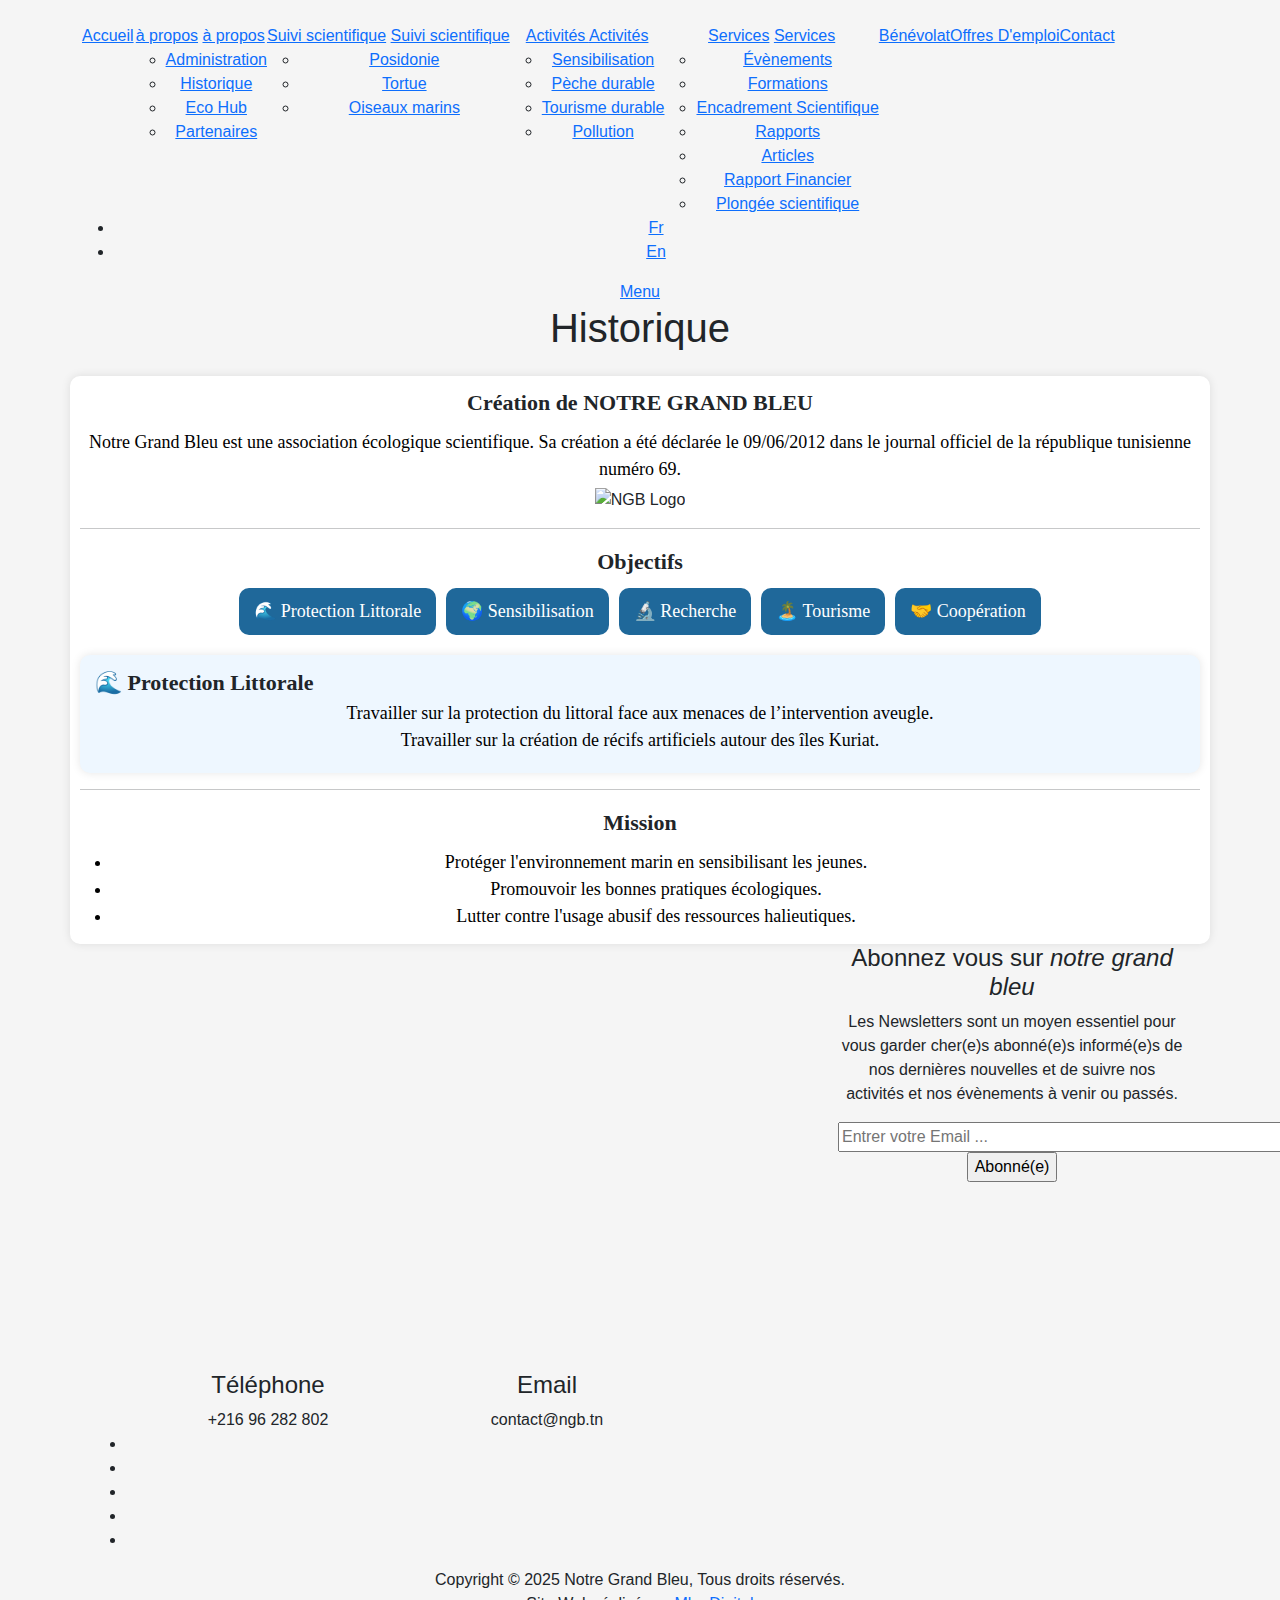
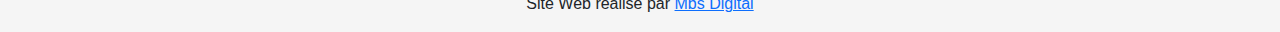
==== commit ad3b8924: "push" ====
--- a/public/index.html
+++ b/public/index.html
@@ -21,10 +21,10 @@
     <script>window.a2a_config=window.a2a_config||{};a2a_config.callbacks=[];a2a_config.overlays=[];a2a_config.templates={};</script>
     
     <title>Historique | Notre Grand Bleu</title>
-    <link rel="stylesheet" media="all" href="/css/css_v5jQWeTT-L52w-D7b1Kt39ofMDT7cjLh_3uwsjhDMSY.css">
-    <link rel="stylesheet" media="all" href="/css/css_P8gCapOcdwdWCothaIppq--ypZk69J2y3qh0DYo_KqE.css">
+    <link rel="stylesheet" media="all" href="/css_v5jQWeTT-L52w-D7b1Kt39ofMDT7cjLh_3uwsjhDMSY.css">
+    <link rel="stylesheet" media="all" href="/css_P8gCapOcdwdWCothaIppq--ypZk69J2y3qh0DYo_KqE.css">
     <link rel="stylesheet" media="all" href="https://fonts.googleapis.com/css?family=Open+Sans:100,200,300,400,500,600,700,800,900">
-    <link rel="stylesheet" media="all" href="/css/css_rb2z35pGR7Ps1XhBHY8Lz9FJGrYHliCATJO2InzTtEo.css">
+    <link rel="stylesheet" media="all" href="/css_rb2z35pGR7Ps1XhBHY8Lz9FJGrYHliCATJO2InzTtEo.css">
     
         
     <style class="fslightbox-styles">.fslightbox-absoluted{position:absolute;top:0;left:0}.fslightbox-fade-in{animation:fslightbox-fade-in .3s cubic-bezier(0,0,.7,1)}.fslightbox-fade-out{animation:fslightbox-fade-out .3s ease}.fslightbox-fade-in-strong{animation:fslightbox-fade-in-strong .3s cubic-bezier(0,0,.7,1)}.fslightbox-fade-out-strong{animation:fslightbox-fade-out-strong .3s ease}@keyframes fslightbox-fade-in{from{opacity:.65}to{opacity:1}}@keyframes fslightbox-fade-out{from{opacity:.35}to{opacity:0}}@keyframes fslightbox-fade-in-strong{from{opacity:.3}to{opacity:1}}@keyframes fslightbox-fade-out-strong{from{opacity:1}to{opacity:0}}.fslightbox-cursor-grabbing{cursor:grabbing}.fslightbox-full-dimension{width:100%;height:100%}.fslightbox-open{overflow:hidden;height:100%}.fslightbox-flex-centered{display:flex;justify-content:center;align-items:center}.fslightbox-opacity-0{opacity:0!important}.fslightbox-opacity-1{opacity:1!important}.fslightbox-scrollbarfix{padding-right:17px}.fslightbox-transform-transition{transition:transform .3s}.fslightbox-container{font-family:Arial,sans-serif;position:fixed;top:0;left:0;background:linear-gradient(rgba(30,30,30,.9),#000 1810%);touch-action:pinch-zoom;z-index:1000000000;-webkit-user-select:none;-moz-user-select:none;-ms-user-select:none;user-select:none;-webkit-tap-highlight-color:transparent}.fslightbox-container *{box-sizing:border-box}.fslightbox-svg-path{transition:fill .15s ease;fill:#ddd}.fslightbox-nav{height:45px;width:100%;position:absolute;top:0;left:0}.fslightbox-slide-number-container{display:flex;justify-content:center;align-items:center;position:relative;height:100%;font-size:15px;color:#d7d7d7;z-index:0;max-width:55px;text-align:left}.fslightbox-slide-number-container .fslightbox-flex-centered{height:100%}.fslightbox-slash{display:block;margin:0 5px;width:1px;height:12px;transform:rotate(15deg);background:#fff}.fslightbox-toolbar{position:absolute;z-index:3;right:0;top:0;height:100%;display:flex;background:rgba(35,35,35,.65)}.fslightbox-toolbar-button{height:100%;width:45px;cursor:pointer}.fslightbox-toolbar-button:hover .fslightbox-svg-path{fill:#fff}.fslightbox-slide-btn-container{display:flex;align-items:center;padding:12px 12px 12px 6px;position:absolute;top:50%;cursor:pointer;z-index:3;transform:translateY(-50%)}@media (min-width:476px){.fslightbox-slide-btn-container{padding:22px 22px 22px 6px}}@media (min-width:768px){.fslightbox-slide-btn-container{padding:30px 30px 30px 6px}}.fslightbox-slide-btn-container:hover .fslightbox-svg-path{fill:#f1f1f1}.fslightbox-slide-btn{padding:9px;font-size:26px;background:rgba(35,35,35,.65)}@media (min-width:768px){.fslightbox-slide-btn{padding:10px}}@media (min-width:1600px){.fslightbox-slide-btn{padding:11px}}.fslightbox-slide-btn-container-previous{left:0}@media (max-width:475.99px){.fslightbox-slide-btn-container-previous{padding-left:3px}}.fslightbox-slide-btn-container-next{right:0;padding-left:12px;padding-right:3px}@media (min-width:476px){.fslightbox-slide-btn-container-next{padding-left:22px}}@media (min-width:768px){.fslightbox-slide-btn-container-next{padding-left:30px}}@media (min-width:476px){.fslightbox-slide-btn-container-next{padding-right:6px}}.fslightbox-down-event-detector{position:absolute;z-index:1}.fslightbox-slide-swiping-hoverer{z-index:4}.fslightbox-invalid-file-wrapper{font-size:22px;color:#eaebeb;margin:auto}.fslightbox-video{object-fit:cover}.fslightbox-youtube-iframe{border:0}.fslightboxl{display:block;margin:auto;position:absolute;top:50%;left:50%;transform:translate(-50%,-50%);width:67px;height:67px}.fslightboxl div{box-sizing:border-box;display:block;position:absolute;width:54px;height:54px;margin:6px;border:5px solid;border-color:#999 transparent transparent transparent;border-radius:50%;animation:fslightboxl 1.2s cubic-bezier(.5,0,.5,1) infinite}.fslightboxl div:nth-child(1){animation-delay:-.45s}.fslightboxl div:nth-child(2){animation-delay:-.3s}.fslightboxl div:nth-child(3){animation-delay:-.15s}@keyframes fslightboxl{0%{transform:rotate(0)}100%{transform:rotate(360deg)}}.fslightbox-source{position:relative;z-index:2;opacity:0}</style><script src="https://static.addtoany.com/menu/modules/core.junnp81e.js" type="module"></script></head>
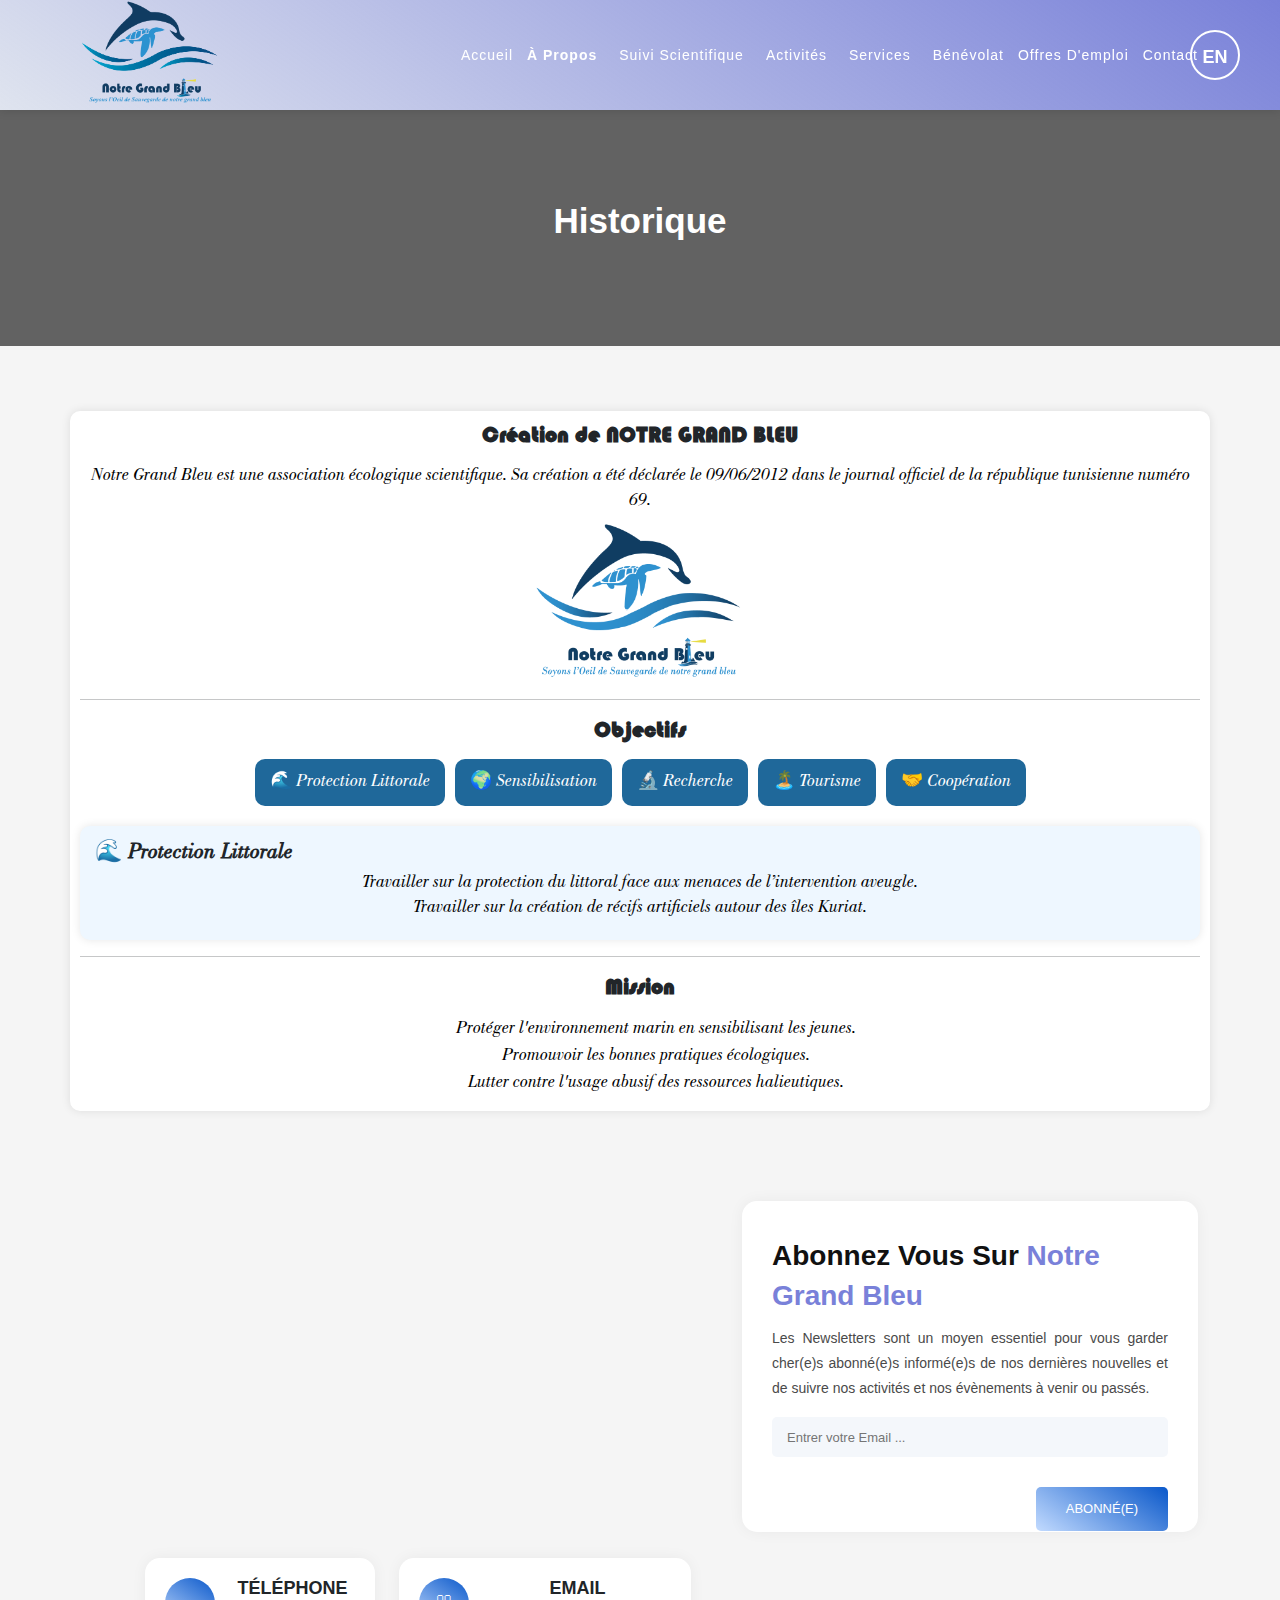
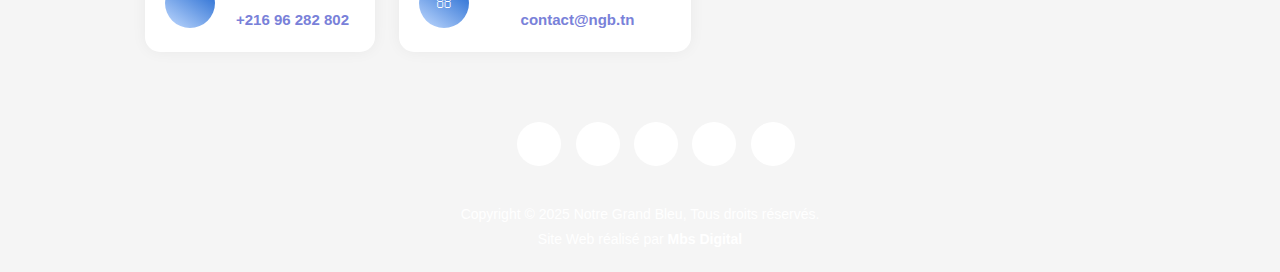
==== commit cf4ec852: "p" ====
--- a/public/index.html
+++ b/public/index.html
@@ -21,10 +21,10 @@
     <script>window.a2a_config=window.a2a_config||{};a2a_config.callbacks=[];a2a_config.overlays=[];a2a_config.templates={};</script>
     
     <title>Historique | Notre Grand Bleu</title>
-    <link rel="stylesheet" media="all" href="/css_v5jQWeTT-L52w-D7b1Kt39ofMDT7cjLh_3uwsjhDMSY.css">
-    <link rel="stylesheet" media="all" href="/css_P8gCapOcdwdWCothaIppq--ypZk69J2y3qh0DYo_KqE.css">
+    <link rel="stylesheet" media="all" href="./css/css_v5jQWeTT-L52w-D7b1Kt39ofMDT7cjLh_3uwsjhDMSY.css">
+    <link rel="stylesheet" media="all" href="./css/css_P8gCapOcdwdWCothaIppq--ypZk69J2y3qh0DYo_KqE.css">
     <link rel="stylesheet" media="all" href="https://fonts.googleapis.com/css?family=Open+Sans:100,200,300,400,500,600,700,800,900">
-    <link rel="stylesheet" media="all" href="/css_rb2z35pGR7Ps1XhBHY8Lz9FJGrYHliCATJO2InzTtEo.css">
+    <link rel="stylesheet" media="all" href="./css/css_rb2z35pGR7Ps1XhBHY8Lz9FJGrYHliCATJO2InzTtEo.css">
     
         
     <style class="fslightbox-styles">.fslightbox-absoluted{position:absolute;top:0;left:0}.fslightbox-fade-in{animation:fslightbox-fade-in .3s cubic-bezier(0,0,.7,1)}.fslightbox-fade-out{animation:fslightbox-fade-out .3s ease}.fslightbox-fade-in-strong{animation:fslightbox-fade-in-strong .3s cubic-bezier(0,0,.7,1)}.fslightbox-fade-out-strong{animation:fslightbox-fade-out-strong .3s ease}@keyframes fslightbox-fade-in{from{opacity:.65}to{opacity:1}}@keyframes fslightbox-fade-out{from{opacity:.35}to{opacity:0}}@keyframes fslightbox-fade-in-strong{from{opacity:.3}to{opacity:1}}@keyframes fslightbox-fade-out-strong{from{opacity:1}to{opacity:0}}.fslightbox-cursor-grabbing{cursor:grabbing}.fslightbox-full-dimension{width:100%;height:100%}.fslightbox-open{overflow:hidden;height:100%}.fslightbox-flex-centered{display:flex;justify-content:center;align-items:center}.fslightbox-opacity-0{opacity:0!important}.fslightbox-opacity-1{opacity:1!important}.fslightbox-scrollbarfix{padding-right:17px}.fslightbox-transform-transition{transition:transform .3s}.fslightbox-container{font-family:Arial,sans-serif;position:fixed;top:0;left:0;background:linear-gradient(rgba(30,30,30,.9),#000 1810%);touch-action:pinch-zoom;z-index:1000000000;-webkit-user-select:none;-moz-user-select:none;-ms-user-select:none;user-select:none;-webkit-tap-highlight-color:transparent}.fslightbox-container *{box-sizing:border-box}.fslightbox-svg-path{transition:fill .15s ease;fill:#ddd}.fslightbox-nav{height:45px;width:100%;position:absolute;top:0;left:0}.fslightbox-slide-number-container{display:flex;justify-content:center;align-items:center;position:relative;height:100%;font-size:15px;color:#d7d7d7;z-index:0;max-width:55px;text-align:left}.fslightbox-slide-number-container .fslightbox-flex-centered{height:100%}.fslightbox-slash{display:block;margin:0 5px;width:1px;height:12px;transform:rotate(15deg);background:#fff}.fslightbox-toolbar{position:absolute;z-index:3;right:0;top:0;height:100%;display:flex;background:rgba(35,35,35,.65)}.fslightbox-toolbar-button{height:100%;width:45px;cursor:pointer}.fslightbox-toolbar-button:hover .fslightbox-svg-path{fill:#fff}.fslightbox-slide-btn-container{display:flex;align-items:center;padding:12px 12px 12px 6px;position:absolute;top:50%;cursor:pointer;z-index:3;transform:translateY(-50%)}@media (min-width:476px){.fslightbox-slide-btn-container{padding:22px 22px 22px 6px}}@media (min-width:768px){.fslightbox-slide-btn-container{padding:30px 30px 30px 6px}}.fslightbox-slide-btn-container:hover .fslightbox-svg-path{fill:#f1f1f1}.fslightbox-slide-btn{padding:9px;font-size:26px;background:rgba(35,35,35,.65)}@media (min-width:768px){.fslightbox-slide-btn{padding:10px}}@media (min-width:1600px){.fslightbox-slide-btn{padding:11px}}.fslightbox-slide-btn-container-previous{left:0}@media (max-width:475.99px){.fslightbox-slide-btn-container-previous{padding-left:3px}}.fslightbox-slide-btn-container-next{right:0;padding-left:12px;padding-right:3px}@media (min-width:476px){.fslightbox-slide-btn-container-next{padding-left:22px}}@media (min-width:768px){.fslightbox-slide-btn-container-next{padding-left:30px}}@media (min-width:476px){.fslightbox-slide-btn-container-next{padding-right:6px}}.fslightbox-down-event-detector{position:absolute;z-index:1}.fslightbox-slide-swiping-hoverer{z-index:4}.fslightbox-invalid-file-wrapper{font-size:22px;color:#eaebeb;margin:auto}.fslightbox-video{object-fit:cover}.fslightbox-youtube-iframe{border:0}.fslightboxl{display:block;margin:auto;position:absolute;top:50%;left:50%;transform:translate(-50%,-50%);width:67px;height:67px}.fslightboxl div{box-sizing:border-box;display:block;position:absolute;width:54px;height:54px;margin:6px;border:5px solid;border-color:#999 transparent transparent transparent;border-radius:50%;animation:fslightboxl 1.2s cubic-bezier(.5,0,.5,1) infinite}.fslightboxl div:nth-child(1){animation-delay:-.45s}.fslightboxl div:nth-child(2){animation-delay:-.3s}.fslightboxl div:nth-child(3){animation-delay:-.15s}@keyframes fslightboxl{0%{transform:rotate(0)}100%{transform:rotate(360deg)}}.fslightbox-source{position:relative;z-index:2;opacity:0}</style><script src="https://static.addtoany.com/menu/modules/core.junnp81e.js" type="module"></script></head>
@@ -124,7 +124,7 @@
       <div class="col-12">
         <nav class="main-nav">
                               <a href="/fr" rel="home" class="logo">
-    <img src="./assets/images/logo-ngb.png" alt="">
+    <img src="./assets/images/logo-ngb.png" alt="NGB">
   </a>
  
   
--- a/public/css/css_v5jQWeTT-L52w-D7b1Kt39ofMDT7cjLh_3uwsjhDMSY.css
+++ b/public/css/css_v5jQWeTT-L52w-D7b1Kt39ofMDT7cjLh_3uwsjhDMSY.css
@@ -0,0 +1,739 @@
+.ajax-progress {
+    display: inline-block;
+    padding: 1px 5px 2px 5px;
+}
+
+[dir="rtl"] .ajax-progress {
+    float: right;
+}
+
+.ajax-progress-throbber .throbber {
+    display: inline;
+    padding: 1px 6px 2px;
+    background: transparent url(/core/misc/throbber-active.gif) no-repeat 0 center;
+}
+
+.ajax-progress-throbber .message {
+    display: inline;
+    padding: 1px 5px 2px;
+}
+
+tr .ajax-progress-throbber .throbber {
+    margin: 0 2px;
+}
+
+.ajax-progress-bar {
+    width: 16em;
+}
+
+.ajax-progress-fullscreen {
+    position: fixed;
+    z-index: 1000;
+    top: 48.5%;
+    left: 49%;
+    width: 24px;
+    height: 24px;
+    padding: 4px;
+    opacity: 0.9;
+    border-radius: 7px;
+    background-color: #232323;
+    background-image: url(/core/misc/loading-small.gif);
+    background-repeat: no-repeat;
+    background-position: center center;
+}
+
+[dir="rtl"] .ajax-progress-fullscreen {
+    right: 49%;
+    left: auto;
+}
+
+.text-align-left {
+    text-align: left;
+}
+
+.text-align-right {
+    text-align: right;
+}
+
+.text-align-center {
+    text-align: center;
+}
+
+.text-align-justify {
+    text-align: justify;
+}
+
+.align-left {
+    float: left;
+}
+
+.align-right {
+    float: right;
+}
+
+.align-center {
+    display: block;
+    margin-right: auto;
+    margin-left: auto;
+}
+
+.js input.form-autocomplete {
+    background-image: url(/core/misc/throbber-inactive.png);
+    background-repeat: no-repeat;
+    background-position: 100% center;
+}
+
+.js[dir="rtl"] input.form-autocomplete {
+    background-position: 0% center;
+}
+
+.js input.form-autocomplete.ui-autocomplete-loading {
+    background-image: url(/core/misc/throbber-active.gif);
+    background-position: 100% center;
+}
+
+.js[dir="rtl"] input.form-autocomplete.ui-autocomplete-loading {
+    background-position: 0% center;
+}
+
+.fieldgroup {
+    padding: 0;
+    border-width: 0;
+}
+
+.container-inline div,.container-inline label {
+    display: inline-block;
+}
+
+.container-inline .details-wrapper {
+    display: block;
+}
+
+.container-inline .hidden {
+    display: none;
+}
+
+.clearfix:after {
+    display: table;
+    clear: both;
+    content: "";
+}
+
+.js details:not([open]) .details-wrapper {
+    display: none;
+}
+
+.hidden {
+    display: none;
+}
+
+.visually-hidden {
+    position: absolute !important;
+    overflow: hidden;
+    clip: rect(1px,1px,1px,1px);
+    width: 1px;
+    height: 1px;
+    word-wrap: normal;
+}
+
+.visually-hidden.focusable:active,.visually-hidden.focusable:focus {
+    position: static !important;
+    overflow: visible;
+    clip: auto;
+    width: auto;
+    height: auto;
+}
+
+.invisible {
+    visibility: hidden;
+}
+
+.item-list__comma-list,.item-list__comma-list li {
+    display: inline;
+}
+
+.item-list__comma-list {
+    margin: 0;
+    padding: 0;
+}
+
+.item-list__comma-list li:after {
+    content: ", ";
+}
+
+.item-list__comma-list li:last-child:after {
+    content: "";
+}
+
+.js .js-hide {
+    display: none;
+}
+
+.js-show {
+    display: none;
+}
+
+.js .js-show {
+    display: block;
+}
+
+.nowrap {
+    white-space: nowrap;
+}
+
+.position-container {
+    position: relative;
+}
+
+.progress {
+    position: relative;
+}
+
+.progress__track {
+    min-width: 100px;
+    max-width: 100%;
+    height: 16px;
+    margin-top: 5px;
+    border: 1px solid;
+    background-color: #fff;
+}
+
+.progress__bar {
+    width: 3%;
+    min-width: 3%;
+    max-width: 100%;
+    height: 16px;
+    background-color: #000;
+}
+
+.progress__description,.progress__percentage {
+    overflow: hidden;
+    margin-top: 0.2em;
+    color: #555;
+    font-size: 0.875em;
+}
+
+.progress__description {
+    float: left;
+}
+
+[dir="rtl"] .progress__description {
+    float: right;
+}
+
+.progress__percentage {
+    float: right;
+}
+
+[dir="rtl"] .progress__percentage {
+    float: left;
+}
+
+.progress--small .progress__track {
+    height: 7px;
+}
+
+.progress--small .progress__bar {
+    height: 7px;
+    background-size: 20px 20px;
+}
+
+.reset-appearance {
+    margin: 0;
+    padding: 0;
+    border: 0 none;
+    background: transparent;
+    line-height: inherit;
+    -webkit-appearance: none;
+    -moz-appearance: none;
+    appearance: none;
+}
+
+.resize-none {
+    resize: none;
+}
+
+.resize-vertical {
+    min-height: 2em;
+    resize: vertical;
+}
+
+.resize-horizontal {
+    max-width: 100%;
+    resize: horizontal;
+}
+
+.resize-both {
+    max-width: 100%;
+    min-height: 2em;
+    resize: both;
+}
+
+table.sticky-header {
+    z-index: 500;
+    top: 0;
+    margin-top: 0;
+    background-color: #fff;
+}
+
+.system-status-counter__status-icon {
+    display: inline-block;
+    width: 25px;
+    height: 25px;
+    vertical-align: middle;
+}
+
+.system-status-counter__status-icon:before {
+    display: block;
+    width: 100%;
+    height: 100%;
+    content: "";
+    background-repeat: no-repeat;
+    background-position: center 2px;
+    background-size: 16px;
+}
+
+.system-status-counter__status-icon--error:before {
+    background-image: url(/core/misc/icons/e32700/error.svg);
+}
+
+.system-status-counter__status-icon--warning:before {
+    background-image: url(/core/misc/icons/e29700/warning.svg);
+}
+
+.system-status-counter__status-icon--checked:before {
+    background-image: url(/core/misc/icons/73b355/check.svg);
+}
+
+.system-status-report-counters__item {
+    width: 100%;
+    margin-bottom: 0.5em;
+    padding: 0.5em 0;
+    text-align: center;
+    white-space: nowrap;
+    background-color: rgba(0,0,0,0.063);
+}
+
+@media screen and (min-width: 60em) {
+    .system-status-report-counters {
+        display:flex;
+        flex-wrap: wrap;
+        justify-content: space-between;
+    }
+
+    .system-status-report-counters__item--half-width {
+        width: 49%;
+    }
+
+    .system-status-report-counters__item--third-width {
+        width: 33%;
+    }
+}
+
+.system-status-general-info__item {
+    margin-top: 1em;
+    padding: 0 1em 1em;
+    border: 1px solid #ccc;
+}
+
+.system-status-general-info__item-title {
+    border-bottom: 1px solid #ccc;
+}
+
+body.drag {
+    cursor: move;
+}
+
+tr.region-title {
+    font-weight: bold;
+}
+
+tr.region-message {
+    color: #999;
+}
+
+tr.region-populated {
+    display: none;
+}
+
+tr.add-new .tabledrag-changed {
+    display: none;
+}
+
+.draggable a.tabledrag-handle {
+    float: left;
+    overflow: hidden;
+    height: 1.7em;
+    margin-left: -1em;
+    cursor: move;
+    text-decoration: none;
+}
+
+[dir="rtl"] .draggable a.tabledrag-handle {
+    float: right;
+    margin-right: -1em;
+    margin-left: 0;
+}
+
+a.tabledrag-handle:hover {
+    text-decoration: none;
+}
+
+a.tabledrag-handle .handle {
+    width: 14px;
+    height: 14px;
+    margin: -0.4em 0.5em 0;
+    padding: 0.42em 0.5em;
+    background: #787878;
+    -webkit-mask: url(/core/misc/icons/787878/move.svg) no-repeat 6px 7px;
+    mask: url(/core/misc/icons/787878/move.svg) no-repeat 6px 7px;
+}
+
+a.tabledrag-handle:hover .handle,a.tabledrag-handle:focus .handle {
+    background: #000;
+}
+
+@media (forced-colors:active) {
+    a.tabledrag-handle .handle,a.tabledrag-handle:hover .handle,a.tabledrag-handle:focus .handle {
+        background: canvastext;
+    }
+}
+
+.touchevents .draggable td {
+    padding: 0 10px;
+}
+
+.touchevents .draggable .menu-item__link {
+    display: inline-block;
+    padding: 10px 0;
+}
+
+.touchevents a.tabledrag-handle {
+    width: 40px;
+    height: 44px;
+}
+
+.touchevents a.tabledrag-handle .handle {
+    height: 21px;
+    background-position: 40% 19px;
+}
+
+[dir="rtl"] .touch a.tabledrag-handle .handle {
+    background-position: right 40% top 19px;
+}
+
+.touchevents .draggable.drag a.tabledrag-handle .handle {
+    background-position: 50% -32px;
+}
+
+.tabledrag-toggle-weight-wrapper {
+    text-align: right;
+}
+
+[dir="rtl"] .tabledrag-toggle-weight-wrapper {
+    text-align: left;
+}
+
+.indentation {
+    float: left;
+    width: 20px;
+    height: 1.7em;
+    margin: -0.4em 0.2em -0.4em -0.4em;
+    padding: 0.42em 0 0.42em 0.6em;
+}
+
+[dir="rtl"] .indentation {
+    float: right;
+    margin: -0.4em -0.4em -0.4em 0.2em;
+    padding: 0.42em 0.6em 0.42em 0;
+}
+
+.tablesort {
+    display: inline-block;
+    width: 16px;
+    height: 16px;
+    background-size: 100%;
+}
+
+.tablesort--asc {
+    background-image: url(/core/misc/icons/787878/twistie-down.svg);
+}
+
+.tablesort--desc {
+    background-image: url(/core/misc/icons/787878/twistie-up.svg);
+}
+
+div.tree-child {
+    background: url(/core/misc/tree.png) no-repeat 11px center;
+}
+
+div.tree-child-last {
+    background: url(/core/misc/tree-bottom.png) no-repeat 11px center;
+}
+
+[dir="rtl"] div.tree-child,[dir="rtl"] div.tree-child-last {
+    background-position: -65px center;
+}
+
+div.tree-child-horizontal {
+    background: url(/core/misc/tree.png) no-repeat -11px center;
+}
+
+html.js .js-webform-visually-hidden,html.js .js-webform-visually-hidden[style*="display: none"] {
+    position: absolute !important;
+    display: inline !important;
+    overflow: hidden;
+    clip: rect(1px,1px,1px,1px);
+    width: 1px;
+    height: 1px;
+    word-wrap: normal;
+}
+
+.js-form-item.js-webform-states-hidden,.js-form-submit.js-webform-states-hidden,.js-form-wrapper.js-webform-states-hidden,.js-webform-text-format-hidden > .js-text-format-wrapper {
+    display: none;
+}
+
+.form--inline .form-item {
+    float: left;
+    margin-right: 0.5em;
+}
+
+[dir="rtl"] .form--inline .form-item {
+    float: right;
+    margin-right: 0;
+    margin-left: 0.5em;
+}
+
+.webform-element-description p:first-child {
+    margin-top: 0;
+}
+
+.webform-element-description p:last-child {
+    margin-bottom: 0;
+}
+
+.form-item .container-inline {
+    margin: 2px 0;
+}
+
+.form-checkboxes .form-required:after,.form-radios .form-required:after {
+    display: none;
+}
+
+.webform-element--title-inline > label {
+    display: inline;
+    padding-right: 0.5em;
+}
+
+.webform-element--title-inline > div.container-inline {
+    display: inline;
+}
+
+.form-composite.webform-fieldset--title-inline legend {
+    float: left;
+    margin: 0.4em 0.5em 0.4em 0;
+}
+
+[dir=rtl] .form-composite.webform-fieldset--title-inline legend {
+    float: right;
+    margin-right: 0;
+    margin-left: 0.5em;
+}
+
+.form-composite.webform-fieldset--title-inline .fieldset-wrapper,.form-composite.webform-fieldset--title-inline .fieldset-wrapper > div {
+    display: inline;
+}
+
+.webform-element--title-inline .form-radios,.webform-element--title-inline .form-checkboxes {
+    display: inline;
+}
+
+.webform-submission-form strong.error.form-item--error-message {
+    display: block;
+}
+
+.webform-readonly input[type="date"],.webform-readonly input[type="datetime-local"],.webform-readonly input[type="email"],.webform-readonly input[type="number"],.webform-readonly input[type="password"],.webform-readonly input[type="search"],.webform-readonly input[type="tel"],.webform-readonly input[type="text"],.webform-readonly input[type="time"],.webform-readonly input[type="url"],.webform-readonly textarea {
+    color: #6B6B6B;
+    border-color: #bbb;
+    background: #ededed;
+}
+
+.webform-details-toggle-state-wrapper {
+    text-align: right;
+    margin-top: 1em;
+}
+
+[dir="rtl"] .webform-details-toggle-state-wrapper {
+    text-align: left;
+}
+
+.webform-details-toggle-state-wrapper + details {
+    margin-top: 0;
+}
+
+.webform-details-toggle-state {
+    margin-top: 0;
+    padding: 0;
+    cursor: pointer;
+    border: 0;
+    background: transparent;
+    font-size: 1em;
+    text-decoration: none;
+    color: #337ab7;
+}
+
+.webform-details-toggle-state:hover,.webform-details-toggle-statelink:focus {
+    text-decoration: underline;
+}
+
+.webform-tabs .webform-details-toggle-state-wrapper {
+    float: right;
+}
+
+@media screen and (max-width: 600px) {
+    .webform-tabs .webform-details-toggle-state-wrapper {
+        float:none;
+    }
+}
+
+.webform-message--close .messages {
+    position: relative;
+    padding-right: 35px;
+}
+
+.webform-message--close .webform-message__link {
+    display: none;
+}
+
+html.js .webform-message--close .webform-message__link {
+    position: absolute;
+    top: 11px;
+    right: 10px;
+    display: block;
+    font-size: 24px;
+    line-height: 24px;
+}
+
+html[dir="rtl"].js .webform-message--close .webform-message__link {
+    top: 11px;
+    right: inherit;
+    left: 10px;
+}
+
+.webform-message__link {
+    opacity: 0.33;
+    color: inherit;
+}
+
+.webform-message__link:link {
+    text-decoration: none;
+    border-bottom: none;
+}
+
+.webform-message__link:hover,.webform-message__link:focus,.webform-message__link:active {
+    text-decoration: none;
+    opacity: 1;
+    color: inherit;
+    border-bottom: none;
+}
+
+html.js .js-webform-message--close-storage {
+    display: none;
+}
+
+.js-webform-message--close .button--dismiss {
+    display: none;
+}
+
+.views-align-left {
+    text-align: left;
+}
+
+.views-align-right {
+    text-align: right;
+}
+
+.views-align-center {
+    text-align: center;
+}
+
+.views-view-grid .views-col {
+    float: left;
+}
+
+.views-view-grid .views-row {
+    float: left;
+    clear: both;
+    width: 100%;
+}
+
+.views-display-link + .views-display-link {
+    margin-left: 0.5em;
+}
+
+.addtoany {
+    display: inline;
+}
+
+.addtoany_list {
+    display: inline;
+    line-height: 16px;
+}
+
+.addtoany_list > a,.addtoany_list a img,.addtoany_list a > span {
+    vertical-align: middle;
+}
+
+.addtoany_list > a {
+    border: 0;
+    display: inline-block;
+    font-size: 16px;
+    padding: 0 4px;
+}
+
+.addtoany_list.a2a_kit_size_32 > a {
+    font-size: 32px;
+}
+
+.addtoany_list .a2a_counter img {
+    float: left;
+}
+
+.addtoany_list a span.a2a_img {
+    display: inline-block;
+    height: 16px;
+    opacity: 1;
+    overflow: hidden;
+    width: 16px;
+}
+
+.addtoany_list a span {
+    display: inline-block;
+    float: none;
+}
+
+.addtoany_list.a2a_kit_size_32 a > span {
+    border-radius: 4px;
+    height: 32px;
+    line-height: 32px;
+    opacity: 1;
+    width: 32px;
+}
+
+.addtoany_list a:hover:hover img,.addtoany_list a:hover span {
+    opacity: .7;
+}
+
+.addtoany_list a.addtoany_share_save img {
+    border: 0;
+    width: auto;
+    height: auto;
+}
+
+.addtoany_list a .a2a_count {
+    position: relative;
+}
+
+.paragraph--unpublished {
+    background-color: #fff4f4;
+}
--- a/public/css/css_P8gCapOcdwdWCothaIppq--ypZk69J2y3qh0DYo_KqE.css
+++ b/public/css/css_P8gCapOcdwdWCothaIppq--ypZk69J2y3qh0DYo_KqE.css
@@ -0,0 +1 @@
+.node--unpublished{background-color:#fff4f4;}--- a/public/css/css_rb2z35pGR7Ps1XhBHY8Lz9FJGrYHliCATJO2InzTtEo.css
+++ b/public/css/css_rb2z35pGR7Ps1XhBHY8Lz9FJGrYHliCATJO2InzTtEo.css
@@ -0,0 +1,16822 @@
+@import url("https://fonts.googleapis.com/css?family=Open+Sans:100,200,300,400,500,600,700,800,900");:root {
+    --bs-blue: #0d6efd;
+    --bs-indigo: #6610f2;
+    --bs-purple: #6f42c1;
+    --bs-pink: #d63384;
+    --bs-red: #dc3545;
+    --bs-orange: #fd7e14;
+    --bs-yellow: #ffc107;
+    --bs-green: #198754;
+    --bs-teal: #20c997;
+    --bs-cyan: #0dcaf0;
+    --bs-white: #fff;
+    --bs-gray: #6c757d;
+    --bs-gray-dark: #343a40;
+    --bs-gray-100: #f8f9fa;
+    --bs-gray-200: #e9ecef;
+    --bs-gray-300: #dee2e6;
+    --bs-gray-400: #ced4da;
+    --bs-gray-500: #adb5bd;
+    --bs-gray-600: #6c757d;
+    --bs-gray-700: #495057;
+    --bs-gray-800: #343a40;
+    --bs-gray-900: #212529;
+    --bs-primary: #0d6efd;
+    --bs-secondary: #6c757d;
+    --bs-success: #198754;
+    --bs-info: #0dcaf0;
+    --bs-warning: #ffc107;
+    --bs-danger: #dc3545;
+    --bs-light: #f8f9fa;
+    --bs-dark: #212529;
+    --bs-primary-rgb: 13,110,253;
+    --bs-secondary-rgb: 108,117,125;
+    --bs-success-rgb: 25,135,84;
+    --bs-info-rgb: 13,202,240;
+    --bs-warning-rgb: 255,193,7;
+    --bs-danger-rgb: 220,53,69;
+    --bs-light-rgb: 248,249,250;
+    --bs-dark-rgb: 33,37,41;
+    --bs-white-rgb: 255,255,255;
+    --bs-black-rgb: 0,0,0;
+    --bs-body-color-rgb: 33,37,41;
+    --bs-body-bg-rgb: 255,255,255;
+    --bs-font-sans-serif: system-ui,-apple-system,"Segoe UI",Roboto,"Helvetica Neue",Arial,"Noto Sans","Liberation Sans",sans-serif,"Apple Color Emoji","Segoe UI Emoji","Segoe UI Symbol","Noto Color Emoji";
+    --bs-font-monospace: SFMono-Regular,Menlo,Monaco,Consolas,"Liberation Mono","Courier New",monospace;
+    --bs-gradient: linear-gradient(180deg,rgba(255,255,255,0.15),rgba(255,255,255,0));
+    --bs-body-font-family: var(--bs-font-sans-serif);
+    --bs-body-font-size: 1rem;
+    --bs-body-font-weight: 400;
+    --bs-body-line-height: 1.5;
+    --bs-body-color: #212529;
+    --bs-body-bg: #fff
+}
+
+*,::after,::before {
+    box-sizing: border-box
+}
+
+@media (prefers-reduced-motion:no-preference) {
+    :root {
+        scroll-behavior: smooth
+    }
+}
+
+body {
+    margin: 0;
+    font-family: var(--bs-body-font-family);
+    font-size: var(--bs-body-font-size);
+    font-weight: var(--bs-body-font-weight);
+    line-height: var(--bs-body-line-height);
+    color: var(--bs-body-color);
+    text-align: var(--bs-body-text-align);
+    background-color: var(--bs-body-bg);
+    -webkit-text-size-adjust: 100%;
+    -webkit-tap-highlight-color: transparent
+}
+
+hr {
+    margin: 1rem 0;
+    color: inherit;
+    background-color: currentColor;
+    border: 0;
+    opacity: .25
+}
+
+hr:not([size]) {
+    height: 1px
+}
+
+.h1,.h2,.h3,.h4,.h5,.h6,h1,h2,h3,h4,h5,h6 {
+    margin-top: 0;
+    margin-bottom: .5rem;
+    font-weight: 500;
+    line-height: 1.2
+}
+
+.h1,h1 {
+    font-size: calc(1.375rem + 1.5vw)
+}
+
+@media (min-width: 1200px) {
+    .h1,h1 {
+        font-size:2.5rem
+    }
+}
+
+.h2,h2 {
+    font-size: calc(1.325rem + .9vw)
+}
+
+@media (min-width: 1200px) {
+    .h2,h2 {
+        font-size:2rem
+    }
+}
+
+.h3,h3 {
+    font-size: calc(1.3rem + .6vw)
+}
+
+@media (min-width: 1200px) {
+    .h3,h3 {
+        font-size:1.75rem
+    }
+}
+
+.h4,h4 {
+    font-size: calc(1.275rem + .3vw)
+}
+
+@media (min-width: 1200px) {
+    .h4,h4 {
+        font-size:1.5rem
+    }
+}
+
+.h5,h5 {
+    font-size: 1.25rem
+}
+
+.h6,h6 {
+    font-size: 1rem
+}
+
+p {
+    margin-top: 0;
+    margin-bottom: 1rem
+}
+
+abbr[data-bs-original-title],abbr[title] {
+    -webkit-text-decoration: underline dotted;
+    text-decoration: underline dotted;
+    cursor: help;
+    -webkit-text-decoration-skip-ink: none;
+    text-decoration-skip-ink: none
+}
+
+address {
+    margin-bottom: 1rem;
+    font-style: normal;
+    line-height: inherit
+}
+
+ol,ul {
+    padding-left: 2rem
+}
+
+dl,ol,ul {
+    margin-top: 0;
+    margin-bottom: 1rem
+}
+
+ol ol,ol ul,ul ol,ul ul {
+    margin-bottom: 0
+}
+
+dt {
+    font-weight: 700
+}
+
+dd {
+    margin-bottom: .5rem;
+    margin-left: 0
+}
+
+blockquote {
+    margin: 0 0 1rem
+}
+
+b,strong {
+    font-weight: bolder
+}
+
+.small,small {
+    font-size: .875em
+}
+
+.mark,mark {
+    padding: .2em;
+    background-color: #fcf8e3
+}
+
+sub,sup {
+    position: relative;
+    font-size: .75em;
+    line-height: 0;
+    vertical-align: baseline
+}
+
+sub {
+    bottom: -.25em
+}
+
+sup {
+    top: -.5em
+}
+
+a {
+    color: #0d6efd;
+    text-decoration: underline
+}
+
+a:hover {
+    color: #0a58ca
+}
+
+a:not([href]):not([class]),a:not([href]):not([class]):hover {
+    color: inherit;
+    text-decoration: none
+}
+
+code,kbd,pre,samp {
+    font-family: var(--bs-font-monospace);
+    font-size: 1em;
+    direction: ltr;
+    unicode-bidi: bidi-override
+}
+
+pre {
+    display: block;
+    margin-top: 0;
+    margin-bottom: 1rem;
+    overflow: auto;
+    font-size: .875em
+}
+
+pre code {
+    font-size: inherit;
+    color: inherit;
+    word-break: normal
+}
+
+code {
+    font-size: .875em;
+    color: #d63384;
+    word-wrap: break-word
+}
+
+a>code {
+    color: inherit
+}
+
+kbd {
+    padding: .2rem .4rem;
+    font-size: .875em;
+    color: #fff;
+    background-color: #212529;
+    border-radius: .2rem
+}
+
+kbd kbd {
+    padding: 0;
+    font-size: 1em;
+    font-weight: 700
+}
+
+figure {
+    margin: 0 0 1rem
+}
+
+img,svg {
+    vertical-align: middle
+}
+
+table {
+    caption-side: bottom;
+    border-collapse: collapse
+}
+
+caption {
+    padding-top: .5rem;
+    padding-bottom: .5rem;
+    color: #6c757d;
+    text-align: left
+}
+
+th {
+    text-align: inherit;
+    text-align: -webkit-match-parent
+}
+
+tbody,td,tfoot,th,thead,tr {
+    border-color: inherit;
+    border-style: solid;
+    border-width: 0
+}
+
+label {
+    display: inline-block
+}
+
+button {
+    border-radius: 0
+}
+
+button:focus:not(:focus-visible) {
+    outline: 0
+}
+
+button,input,optgroup,select,textarea {
+    margin: 0;
+    font-family: inherit;
+    font-size: inherit;
+    line-height: inherit
+}
+
+button,select {
+    text-transform: none
+}
+
+[role=button] {
+    cursor: pointer
+}
+
+select {
+    word-wrap: normal
+}
+
+select:disabled {
+    opacity: 1
+}
+
+[list]::-webkit-calendar-picker-indicator {
+    display: none
+}
+
+[type=button],[type=reset],[type=submit],button {
+    -webkit-appearance: button
+}
+
+[type=button]:not(:disabled),[type=reset]:not(:disabled),[type=submit]:not(:disabled),button:not(:disabled) {
+    cursor: pointer
+}
+
+::-moz-focus-inner {
+    padding: 0;
+    border-style: none
+}
+
+textarea {
+    resize: vertical
+}
+
+fieldset {
+    min-width: 0;
+    padding: 0;
+    margin: 0;
+    border: 0
+}
+
+legend {
+    float: left;
+    width: 100%;
+    padding: 0;
+    margin-bottom: .5rem;
+    font-size: calc(1.275rem + .3vw);
+    line-height: inherit
+}
+
+@media (min-width: 1200px) {
+    legend {
+        font-size:1.5rem
+    }
+}
+
+legend+* {
+    clear: left
+}
+
+::-webkit-datetime-edit-day-field,::-webkit-datetime-edit-fields-wrapper,::-webkit-datetime-edit-hour-field,::-webkit-datetime-edit-minute,::-webkit-datetime-edit-month-field,::-webkit-datetime-edit-text,::-webkit-datetime-edit-year-field {
+    padding: 0
+}
+
+::-webkit-inner-spin-button {
+    height: auto
+}
+
+[type=search] {
+    outline-offset: -2px;
+    -webkit-appearance: textfield
+}
+
+::-webkit-search-decoration {
+    -webkit-appearance: none
+}
+
+::-webkit-color-swatch-wrapper {
+    padding: 0
+}
+
+::-webkit-file-upload-button {
+    font: inherit
+}
+
+::file-selector-button {
+    font: inherit
+}
+
+::-webkit-file-upload-button {
+    font: inherit;
+    -webkit-appearance: button
+}
+
+output {
+    display: inline-block
+}
+
+iframe {
+    border: 0
+}
+
+summary {
+    display: list-item;
+    cursor: pointer
+}
+
+progress {
+    vertical-align: baseline
+}
+
+[hidden] {
+    display: none!important
+}
+
+.lead {
+    font-size: 1.25rem;
+    font-weight: 300
+}
+
+.display-1 {
+    font-size: calc(1.625rem + 4.5vw);
+    font-weight: 300;
+    line-height: 1.2
+}
+
+@media (min-width: 1200px) {
+    .display-1 {
+        font-size:5rem
+    }
+}
+
+.display-2 {
+    font-size: calc(1.575rem + 3.9vw);
+    font-weight: 300;
+    line-height: 1.2
+}
+
+@media (min-width: 1200px) {
+    .display-2 {
+        font-size:4.5rem
+    }
+}
+
+.display-3 {
+    font-size: calc(1.525rem + 3.3vw);
+    font-weight: 300;
+    line-height: 1.2
+}
+
+@media (min-width: 1200px) {
+    .display-3 {
+        font-size:4rem
+    }
+}
+
+.display-4 {
+    font-size: calc(1.475rem + 2.7vw);
+    font-weight: 300;
+    line-height: 1.2
+}
+
+@media (min-width: 1200px) {
+    .display-4 {
+        font-size:3.5rem
+    }
+}
+
+.display-5 {
+    font-size: calc(1.425rem + 2.1vw);
+    font-weight: 300;
+    line-height: 1.2
+}
+
+@media (min-width: 1200px) {
+    .display-5 {
+        font-size:3rem
+    }
+}
+
+.display-6 {
+    font-size: calc(1.375rem + 1.5vw);
+    font-weight: 300;
+    line-height: 1.2
+}
+
+@media (min-width: 1200px) {
+    .display-6 {
+        font-size:2.5rem
+    }
+}
+
+.list-unstyled {
+    padding-left: 0;
+    list-style: none
+}
+
+.list-inline {
+    padding-left: 0;
+    list-style: none
+}
+
+.list-inline-item {
+    display: inline-block
+}
+
+.list-inline-item:not(:last-child) {
+    margin-right: .5rem
+}
+
+.initialism {
+    font-size: .875em;
+    text-transform: uppercase
+}
+
+.blockquote {
+    margin-bottom: 1rem;
+    font-size: 1.25rem
+}
+
+.blockquote>:last-child {
+    margin-bottom: 0
+}
+
+.blockquote-footer {
+    margin-top: -1rem;
+    margin-bottom: 1rem;
+    font-size: .875em;
+    color: #6c757d
+}
+
+.blockquote-footer::before {
+    content: "â€”Â "
+}
+
+.img-fluid {
+    max-width: 100%;
+    height: auto
+}
+
+.img-thumbnail {
+    padding: .25rem;
+    background-color: #fff;
+    border: 1px solid #dee2e6;
+    border-radius: .25rem;
+    max-width: 100%;
+    height: auto
+}
+
+.figure {
+    display: inline-block
+}
+
+.figure-img {
+    margin-bottom: .5rem;
+    line-height: 1
+}
+
+.figure-caption {
+    font-size: .875em;
+    color: #6c757d
+}
+
+.container,.container-fluid,.container-lg,.container-md,.container-sm,.container-xl,.container-xxl {
+    width: 100%;
+    padding-right: var(--bs-gutter-x,.75rem);
+    padding-left: var(--bs-gutter-x,.75rem);
+    margin-right: auto;
+    margin-left: auto
+}
+
+@media (min-width: 576px) {
+    .container,.container-sm {
+        max-width:540px
+    }
+}
+
+@media (min-width: 768px) {
+    .container,.container-md,.container-sm {
+        max-width:720px
+    }
+}
+
+@media (min-width: 992px) {
+    .container,.container-lg,.container-md,.container-sm {
+        max-width:960px
+    }
+}
+
+@media (min-width: 1200px) {
+    .container,.container-lg,.container-md,.container-sm,.container-xl {
+        max-width:1140px
+    }
+}
+
+@media (min-width: 1400px) {
+    .container,.container-lg,.container-md,.container-sm,.container-xl,.container-xxl {
+        max-width:1320px
+    }
+}
+
+.row {
+    --bs-gutter-x: 1.5rem;
+    --bs-gutter-y: 0;
+    display: flex;
+    flex-wrap: wrap;
+    margin-top: calc(-1 * var(--bs-gutter-y));
+    margin-right: calc(-.5 * var(--bs-gutter-x));
+    margin-left: calc(-.5 * var(--bs-gutter-x))
+}
+
+.row>* {
+    flex-shrink: 0;
+    width: 100%;
+    max-width: 100%;
+    padding-right: calc(var(--bs-gutter-x) * .5);
+    padding-left: calc(var(--bs-gutter-x) * .5);
+    margin-top: var(--bs-gutter-y)
+}
+
+.col {
+    flex: 1 0 0%
+}
+
+.row-cols-auto>* {
+    flex: 0 0 auto;
+    width: auto
+}
+
+.row-cols-1>* {
+    flex: 0 0 auto;
+    width: 100%
+}
+
+.row-cols-2>* {
+    flex: 0 0 auto;
+    width: 50%
+}
+
+.row-cols-3>* {
+    flex: 0 0 auto;
+    width: 33.3333333333%
+}
+
+.row-cols-4>* {
+    flex: 0 0 auto;
+    width: 25%
+}
+
+.row-cols-5>* {
+    flex: 0 0 auto;
+    width: 20%
+}
+
+.row-cols-6>* {
+    flex: 0 0 auto;
+    width: 16.6666666667%
+}
+
+.col-auto {
+    flex: 0 0 auto;
+    width: auto
+}
+
+.col-1 {
+    flex: 0 0 auto;
+    width: 8.33333333%
+}
+
+.col-2 {
+    flex: 0 0 auto;
+    width: 16.66666667%
+}
+
+.col-3 {
+    flex: 0 0 auto;
+    width: 25%
+}
+
+.col-4 {
+    flex: 0 0 auto;
+    width: 33.33333333%
+}
+
+.col-5 {
+    flex: 0 0 auto;
+    width: 41.66666667%
+}
+
+.col-6 {
+    flex: 0 0 auto;
+    width: 50%
+}
+
+.col-7 {
+    flex: 0 0 auto;
+    width: 58.33333333%
+}
+
+.col-8 {
+    flex: 0 0 auto;
+    width: 66.66666667%
+}
+
+.col-9 {
+    flex: 0 0 auto;
+    width: 75%
+}
+
+.col-10 {
+    flex: 0 0 auto;
+    width: 83.33333333%
+}
+
+.col-11 {
+    flex: 0 0 auto;
+    width: 91.66666667%
+}
+
+.col-12 {
+    flex: 0 0 auto;
+    width: 100%
+}
+
+.offset-1 {
+    margin-left: 8.33333333%
+}
+
+.offset-2 {
+    margin-left: 16.66666667%
+}
+
+.offset-3 {
+    margin-left: 25%
+}
+
+.offset-4 {
+    margin-left: 33.33333333%
+}
+
+.offset-5 {
+    margin-left: 41.66666667%
+}
+
+.offset-6 {
+    margin-left: 50%
+}
+
+.offset-7 {
+    margin-left: 58.33333333%
+}
+
+.offset-8 {
+    margin-left: 66.66666667%
+}
+
+.offset-9 {
+    margin-left: 75%
+}
+
+.offset-10 {
+    margin-left: 83.33333333%
+}
+
+.offset-11 {
+    margin-left: 91.66666667%
+}
+
+.g-0,.gx-0 {
+    --bs-gutter-x: 0
+}
+
+.g-0,.gy-0 {
+    --bs-gutter-y: 0
+}
+
+.g-1,.gx-1 {
+    --bs-gutter-x: 0.25rem
+}
+
+.g-1,.gy-1 {
+    --bs-gutter-y: 0.25rem
+}
+
+.g-2,.gx-2 {
+    --bs-gutter-x: 0.5rem
+}
+
+.g-2,.gy-2 {
+    --bs-gutter-y: 0.5rem
+}
+
+.g-3,.gx-3 {
+    --bs-gutter-x: 1rem
+}
+
+.g-3,.gy-3 {
+    --bs-gutter-y: 1rem
+}
+
+.g-4,.gx-4 {
+    --bs-gutter-x: 1.5rem
+}
+
+.g-4,.gy-4 {
+    --bs-gutter-y: 1.5rem
+}
+
+.g-5,.gx-5 {
+    --bs-gutter-x: 3rem
+}
+
+.g-5,.gy-5 {
+    --bs-gutter-y: 3rem
+}
+
+@media (min-width: 576px) {
+    .col-sm {
+        flex:1 0 0%
+    }
+
+    .row-cols-sm-auto>* {
+        flex: 0 0 auto;
+        width: auto
+    }
+
+    .row-cols-sm-1>* {
+        flex: 0 0 auto;
+        width: 100%
+    }
+
+    .row-cols-sm-2>* {
+        flex: 0 0 auto;
+        width: 50%
+    }
+
+    .row-cols-sm-3>* {
+        flex: 0 0 auto;
+        width: 33.3333333333%
+    }
+
+    .row-cols-sm-4>* {
+        flex: 0 0 auto;
+        width: 25%
+    }
+
+    .row-cols-sm-5>* {
+        flex: 0 0 auto;
+        width: 20%
+    }
+
+    .row-cols-sm-6>* {
+        flex: 0 0 auto;
+        width: 16.6666666667%
+    }
+
+    .col-sm-auto {
+        flex: 0 0 auto;
+        width: auto
+    }
+
+    .col-sm-1 {
+        flex: 0 0 auto;
+        width: 8.33333333%
+    }
+
+    .col-sm-2 {
+        flex: 0 0 auto;
+        width: 16.66666667%
+    }
+
+    .col-sm-3 {
+        flex: 0 0 auto;
+        width: 25%
+    }
+
+    .col-sm-4 {
+        flex: 0 0 auto;
+        width: 33.33333333%
+    }
+
+    .col-sm-5 {
+        flex: 0 0 auto;
+        width: 41.66666667%
+    }
+
+    .col-sm-6 {
+        flex: 0 0 auto;
+        width: 50%
+    }
+
+    .col-sm-7 {
+        flex: 0 0 auto;
+        width: 58.33333333%
+    }
+
+    .col-sm-8 {
+        flex: 0 0 auto;
+        width: 66.66666667%
+    }
+
+    .col-sm-9 {
+        flex: 0 0 auto;
+        width: 75%
+    }
+
+    .col-sm-10 {
+        flex: 0 0 auto;
+        width: 83.33333333%
+    }
+
+    .col-sm-11 {
+        flex: 0 0 auto;
+        width: 91.66666667%
+    }
+
+    .col-sm-12 {
+        flex: 0 0 auto;
+        width: 100%
+    }
+
+    .offset-sm-0 {
+        margin-left: 0
+    }
+
+    .offset-sm-1 {
+        margin-left: 8.33333333%
+    }
+
+    .offset-sm-2 {
+        margin-left: 16.66666667%
+    }
+
+    .offset-sm-3 {
+        margin-left: 25%
+    }
+
+    .offset-sm-4 {
+        margin-left: 33.33333333%
+    }
+
+    .offset-sm-5 {
+        margin-left: 41.66666667%
+    }
+
+    .offset-sm-6 {
+        margin-left: 50%
+    }
+
+    .offset-sm-7 {
+        margin-left: 58.33333333%
+    }
+
+    .offset-sm-8 {
+        margin-left: 66.66666667%
+    }
+
+    .offset-sm-9 {
+        margin-left: 75%
+    }
+
+    .offset-sm-10 {
+        margin-left: 83.33333333%
+    }
+
+    .offset-sm-11 {
+        margin-left: 91.66666667%
+    }
+
+    .g-sm-0,.gx-sm-0 {
+        --bs-gutter-x: 0
+    }
+
+    .g-sm-0,.gy-sm-0 {
+        --bs-gutter-y: 0
+    }
+
+    .g-sm-1,.gx-sm-1 {
+        --bs-gutter-x: 0.25rem
+    }
+
+    .g-sm-1,.gy-sm-1 {
+        --bs-gutter-y: 0.25rem
+    }
+
+    .g-sm-2,.gx-sm-2 {
+        --bs-gutter-x: 0.5rem
+    }
+
+    .g-sm-2,.gy-sm-2 {
+        --bs-gutter-y: 0.5rem
+    }
+
+    .g-sm-3,.gx-sm-3 {
+        --bs-gutter-x: 1rem
+    }
+
+    .g-sm-3,.gy-sm-3 {
+        --bs-gutter-y: 1rem
+    }
+
+    .g-sm-4,.gx-sm-4 {
+        --bs-gutter-x: 1.5rem
+    }
+
+    .g-sm-4,.gy-sm-4 {
+        --bs-gutter-y: 1.5rem
+    }
+
+    .g-sm-5,.gx-sm-5 {
+        --bs-gutter-x: 3rem
+    }
+
+    .g-sm-5,.gy-sm-5 {
+        --bs-gutter-y: 3rem
+    }
+}
+
+@media (min-width: 768px) {
+    .col-md {
+        flex:1 0 0%
+    }
+
+    .row-cols-md-auto>* {
+        flex: 0 0 auto;
+        width: auto
+    }
+
+    .row-cols-md-1>* {
+        flex: 0 0 auto;
+        width: 100%
+    }
+
+    .row-cols-md-2>* {
+        flex: 0 0 auto;
+        width: 50%
+    }
+
+    .row-cols-md-3>* {
+        flex: 0 0 auto;
+        width: 33.3333333333%
+    }
+
+    .row-cols-md-4>* {
+        flex: 0 0 auto;
+        width: 25%
+    }
+
+    .row-cols-md-5>* {
+        flex: 0 0 auto;
+        width: 20%
+    }
+
+    .row-cols-md-6>* {
+        flex: 0 0 auto;
+        width: 16.6666666667%
+    }
+
+    .col-md-auto {
+        flex: 0 0 auto;
+        width: auto
+    }
+
+    .col-md-1 {
+        flex: 0 0 auto;
+        width: 8.33333333%
+    }
+
+    .col-md-2 {
+        flex: 0 0 auto;
+        width: 16.66666667%
+    }
+
+    .col-md-3 {
+        flex: 0 0 auto;
+        width: 25%
+    }
+
+    .col-md-4 {
+        flex: 0 0 auto;
+        width: 33.33333333%
+    }
+
+    .col-md-5 {
+        flex: 0 0 auto;
+        width: 41.66666667%
+    }
+
+    .col-md-6 {
+        flex: 0 0 auto;
+        width: 50%
+    }
+
+    .col-md-7 {
+        flex: 0 0 auto;
+        width: 58.33333333%
+    }
+
+    .col-md-8 {
+        flex: 0 0 auto;
+        width: 66.66666667%
+    }
+
+    .col-md-9 {
+        flex: 0 0 auto;
+        width: 75%
+    }
+
+    .col-md-10 {
+        flex: 0 0 auto;
+        width: 83.33333333%
+    }
+
+    .col-md-11 {
+        flex: 0 0 auto;
+        width: 91.66666667%
+    }
+
+    .col-md-12 {
+        flex: 0 0 auto;
+        width: 100%
+    }
+
+    .offset-md-0 {
+        margin-left: 0
+    }
+
+    .offset-md-1 {
+        margin-left: 8.33333333%
+    }
+
+    .offset-md-2 {
+        margin-left: 16.66666667%
+    }
+
+    .offset-md-3 {
+        margin-left: 25%
+    }
+
+    .offset-md-4 {
+        margin-left: 33.33333333%
+    }
+
+    .offset-md-5 {
+        margin-left: 41.66666667%
+    }
+
+    .offset-md-6 {
+        margin-left: 50%
+    }
+
+    .offset-md-7 {
+        margin-left: 58.33333333%
+    }
+
+    .offset-md-8 {
+        margin-left: 66.66666667%
+    }
+
+    .offset-md-9 {
+        margin-left: 75%
+    }
+
+    .offset-md-10 {
+        margin-left: 83.33333333%
+    }
+
+    .offset-md-11 {
+        margin-left: 91.66666667%
+    }
+
+    .g-md-0,.gx-md-0 {
+        --bs-gutter-x: 0
+    }
+
+    .g-md-0,.gy-md-0 {
+        --bs-gutter-y: 0
+    }
+
+    .g-md-1,.gx-md-1 {
+        --bs-gutter-x: 0.25rem
+    }
+
+    .g-md-1,.gy-md-1 {
+        --bs-gutter-y: 0.25rem
+    }
+
+    .g-md-2,.gx-md-2 {
+        --bs-gutter-x: 0.5rem
+    }
+
+    .g-md-2,.gy-md-2 {
+        --bs-gutter-y: 0.5rem
+    }
+
+    .g-md-3,.gx-md-3 {
+        --bs-gutter-x: 1rem
+    }
+
+    .g-md-3,.gy-md-3 {
+        --bs-gutter-y: 1rem
+    }
+
+    .g-md-4,.gx-md-4 {
+        --bs-gutter-x: 1.5rem
+    }
+
+    .g-md-4,.gy-md-4 {
+        --bs-gutter-y: 1.5rem
+    }
+
+    .g-md-5,.gx-md-5 {
+        --bs-gutter-x: 3rem
+    }
+
+    .g-md-5,.gy-md-5 {
+        --bs-gutter-y: 3rem
+    }
+}
+
+@media (min-width: 992px) {
+    .col-lg {
+        flex:1 0 0%
+    }
+
+    .row-cols-lg-auto>* {
+        flex: 0 0 auto;
+        width: auto
+    }
+
+    .row-cols-lg-1>* {
+        flex: 0 0 auto;
+        width: 100%
+    }
+
+    .row-cols-lg-2>* {
+        flex: 0 0 auto;
+        width: 50%
+    }
+
+    .row-cols-lg-3>* {
+        flex: 0 0 auto;
+        width: 33.3333333333%
+    }
+
+    .row-cols-lg-4>* {
+        flex: 0 0 auto;
+        width: 25%
+    }
+
+    .row-cols-lg-5>* {
+        flex: 0 0 auto;
+        width: 20%
+    }
+
+    .row-cols-lg-6>* {
+        flex: 0 0 auto;
+        width: 16.6666666667%
+    }
+
+    .col-lg-auto {
+        flex: 0 0 auto;
+        width: auto
+    }
+
+    .col-lg-1 {
+        flex: 0 0 auto;
+        width: 8.33333333%
+    }
+
+    .col-lg-2 {
+        flex: 0 0 auto;
+        width: 16.66666667%
+    }
+
+    .col-lg-3 {
+        flex: 0 0 auto;
+        width: 25%
+    }
+
+    .col-lg-4 {
+        flex: 0 0 auto;
+        width: 33.33333333%
+    }
+
+    .col-lg-5 {
+        flex: 0 0 auto;
+        width: 41.66666667%
+    }
+
+    .col-lg-6 {
+        flex: 0 0 auto;
+        width: 50%
+    }
+
+    .col-lg-7 {
+        flex: 0 0 auto;
+        width: 58.33333333%
+    }
+
+    .col-lg-8 {
+        flex: 0 0 auto;
+        width: 66.66666667%
+    }
+
+    .col-lg-9 {
+        flex: 0 0 auto;
+        width: 75%
+    }
+
+    .col-lg-10 {
+        flex: 0 0 auto;
+        width: 83.33333333%
+    }
+
+    .col-lg-11 {
+        flex: 0 0 auto;
+        width: 91.66666667%
+    }
+
+    .col-lg-12 {
+        flex: 0 0 auto;
+        width: 100%
+    }
+
+    .offset-lg-0 {
+        margin-left: 0
+    }
+
+    .offset-lg-1 {
+        margin-left: 8.33333333%
+    }
+
+    .offset-lg-2 {
+        margin-left: 16.66666667%
+    }
+
+    .offset-lg-3 {
+        margin-left: 25%
+    }
+
+    .offset-lg-4 {
+        margin-left: 33.33333333%
+    }
+
+    .offset-lg-5 {
+        margin-left: 41.66666667%
+    }
+
+    .offset-lg-6 {
+        margin-left: 50%
+    }
+
+    .offset-lg-7 {
+        margin-left: 58.33333333%
+    }
+
+    .offset-lg-8 {
+        margin-left: 66.66666667%
+    }
+
+    .offset-lg-9 {
+        margin-left: 75%
+    }
+
+    .offset-lg-10 {
+        margin-left: 83.33333333%
+    }
+
+    .offset-lg-11 {
+        margin-left: 91.66666667%
+    }
+
+    .g-lg-0,.gx-lg-0 {
+        --bs-gutter-x: 0
+    }
+
+    .g-lg-0,.gy-lg-0 {
+        --bs-gutter-y: 0
+    }
+
+    .g-lg-1,.gx-lg-1 {
+        --bs-gutter-x: 0.25rem
+    }
+
+    .g-lg-1,.gy-lg-1 {
+        --bs-gutter-y: 0.25rem
+    }
+
+    .g-lg-2,.gx-lg-2 {
+        --bs-gutter-x: 0.5rem
+    }
+
+    .g-lg-2,.gy-lg-2 {
+        --bs-gutter-y: 0.5rem
+    }
+
+    .g-lg-3,.gx-lg-3 {
+        --bs-gutter-x: 1rem
+    }
+
+    .g-lg-3,.gy-lg-3 {
+        --bs-gutter-y: 1rem
+    }
+
+    .g-lg-4,.gx-lg-4 {
+        --bs-gutter-x: 1.5rem
+    }
+
+    .g-lg-4,.gy-lg-4 {
+        --bs-gutter-y: 1.5rem
+    }
+
+    .g-lg-5,.gx-lg-5 {
+        --bs-gutter-x: 3rem
+    }
+
+    .g-lg-5,.gy-lg-5 {
+        --bs-gutter-y: 3rem
+    }
+}
+
+@media (min-width: 1200px) {
+    .col-xl {
+        flex:1 0 0%
+    }
+
+    .row-cols-xl-auto>* {
+        flex: 0 0 auto;
+        width: auto
+    }
+
+    .row-cols-xl-1>* {
+        flex: 0 0 auto;
+        width: 100%
+    }
+
+    .row-cols-xl-2>* {
+        flex: 0 0 auto;
+        width: 50%
+    }
+
+    .row-cols-xl-3>* {
+        flex: 0 0 auto;
+        width: 33.3333333333%
+    }
+
+    .row-cols-xl-4>* {
+        flex: 0 0 auto;
+        width: 25%
+    }
+
+    .row-cols-xl-5>* {
+        flex: 0 0 auto;
+        width: 20%
+    }
+
+    .row-cols-xl-6>* {
+        flex: 0 0 auto;
+        width: 16.6666666667%
+    }
+
+    .col-xl-auto {
+        flex: 0 0 auto;
+        width: auto
+    }
+
+    .col-xl-1 {
+        flex: 0 0 auto;
+        width: 8.33333333%
+    }
+
+    .col-xl-2 {
+        flex: 0 0 auto;
+        width: 16.66666667%
+    }
+
+    .col-xl-3 {
+        flex: 0 0 auto;
+        width: 25%
+    }
+
+    .col-xl-4 {
+        flex: 0 0 auto;
+        width: 33.33333333%
+    }
+
+    .col-xl-5 {
+        flex: 0 0 auto;
+        width: 41.66666667%
+    }
+
+    .col-xl-6 {
+        flex: 0 0 auto;
+        width: 50%
+    }
+
+    .col-xl-7 {
+        flex: 0 0 auto;
+        width: 58.33333333%
+    }
+
+    .col-xl-8 {
+        flex: 0 0 auto;
+        width: 66.66666667%
+    }
+
+    .col-xl-9 {
+        flex: 0 0 auto;
+        width: 75%
+    }
+
+    .col-xl-10 {
+        flex: 0 0 auto;
+        width: 83.33333333%
+    }
+
+    .col-xl-11 {
+        flex: 0 0 auto;
+        width: 91.66666667%
+    }
+
+    .col-xl-12 {
+        flex: 0 0 auto;
+        width: 100%
+    }
+
+    .offset-xl-0 {
+        margin-left: 0
+    }
+
+    .offset-xl-1 {
+        margin-left: 8.33333333%
+    }
+
+    .offset-xl-2 {
+        margin-left: 16.66666667%
+    }
+
+    .offset-xl-3 {
+        margin-left: 25%
+    }
+
+    .offset-xl-4 {
+        margin-left: 33.33333333%
+    }
+
+    .offset-xl-5 {
+        margin-left: 41.66666667%
+    }
+
+    .offset-xl-6 {
+        margin-left: 50%
+    }
+
+    .offset-xl-7 {
+        margin-left: 58.33333333%
+    }
+
+    .offset-xl-8 {
+        margin-left: 66.66666667%
+    }
+
+    .offset-xl-9 {
+        margin-left: 75%
+    }
+
+    .offset-xl-10 {
+        margin-left: 83.33333333%
+    }
+
+    .offset-xl-11 {
+        margin-left: 91.66666667%
+    }
+
+    .g-xl-0,.gx-xl-0 {
+        --bs-gutter-x: 0
+    }
+
+    .g-xl-0,.gy-xl-0 {
+        --bs-gutter-y: 0
+    }
+
+    .g-xl-1,.gx-xl-1 {
+        --bs-gutter-x: 0.25rem
+    }
+
+    .g-xl-1,.gy-xl-1 {
+        --bs-gutter-y: 0.25rem
+    }
+
+    .g-xl-2,.gx-xl-2 {
+        --bs-gutter-x: 0.5rem
+    }
+
+    .g-xl-2,.gy-xl-2 {
+        --bs-gutter-y: 0.5rem
+    }
+
+    .g-xl-3,.gx-xl-3 {
+        --bs-gutter-x: 1rem
+    }
+
+    .g-xl-3,.gy-xl-3 {
+        --bs-gutter-y: 1rem
+    }
+
+    .g-xl-4,.gx-xl-4 {
+        --bs-gutter-x: 1.5rem
+    }
+
+    .g-xl-4,.gy-xl-4 {
+        --bs-gutter-y: 1.5rem
+    }
+
+    .g-xl-5,.gx-xl-5 {
+        --bs-gutter-x: 3rem
+    }
+
+    .g-xl-5,.gy-xl-5 {
+        --bs-gutter-y: 3rem
+    }
+}
+
+@media (min-width: 1400px) {
+    .col-xxl {
+        flex:1 0 0%
+    }
+
+    .row-cols-xxl-auto>* {
+        flex: 0 0 auto;
+        width: auto
+    }
+
+    .row-cols-xxl-1>* {
+        flex: 0 0 auto;
+        width: 100%
+    }
+
+    .row-cols-xxl-2>* {
+        flex: 0 0 auto;
+        width: 50%
+    }
+
+    .row-cols-xxl-3>* {
+        flex: 0 0 auto;
+        width: 33.3333333333%
+    }
+
+    .row-cols-xxl-4>* {
+        flex: 0 0 auto;
+        width: 25%
+    }
+
+    .row-cols-xxl-5>* {
+        flex: 0 0 auto;
+        width: 20%
+    }
+
+    .row-cols-xxl-6>* {
+        flex: 0 0 auto;
+        width: 16.6666666667%
+    }
+
+    .col-xxl-auto {
+        flex: 0 0 auto;
+        width: auto
+    }
+
+    .col-xxl-1 {
+        flex: 0 0 auto;
+        width: 8.33333333%
+    }
+
+    .col-xxl-2 {
+        flex: 0 0 auto;
+        width: 16.66666667%
+    }
+
+    .col-xxl-3 {
+        flex: 0 0 auto;
+        width: 25%
+    }
+
+    .col-xxl-4 {
+        flex: 0 0 auto;
+        width: 33.33333333%
+    }
+
+    .col-xxl-5 {
+        flex: 0 0 auto;
+        width: 41.66666667%
+    }
+
+    .col-xxl-6 {
+        flex: 0 0 auto;
+        width: 50%
+    }
+
+    .col-xxl-7 {
+        flex: 0 0 auto;
+        width: 58.33333333%
+    }
+
+    .col-xxl-8 {
+        flex: 0 0 auto;
+        width: 66.66666667%
+    }
+
+    .col-xxl-9 {
+        flex: 0 0 auto;
+        width: 75%
+    }
+
+    .col-xxl-10 {
+        flex: 0 0 auto;
+        width: 83.33333333%
+    }
+
+    .col-xxl-11 {
+        flex: 0 0 auto;
+        width: 91.66666667%
+    }
+
+    .col-xxl-12 {
+        flex: 0 0 auto;
+        width: 100%
+    }
+
+    .offset-xxl-0 {
+        margin-left: 0
+    }
+
+    .offset-xxl-1 {
+        margin-left: 8.33333333%
+    }
+
+    .offset-xxl-2 {
+        margin-left: 16.66666667%
+    }
+
+    .offset-xxl-3 {
+        margin-left: 25%
+    }
+
+    .offset-xxl-4 {
+        margin-left: 33.33333333%
+    }
+
+    .offset-xxl-5 {
+        margin-left: 41.66666667%
+    }
+
+    .offset-xxl-6 {
+        margin-left: 50%
+    }
+
+    .offset-xxl-7 {
+        margin-left: 58.33333333%
+    }
+
+    .offset-xxl-8 {
+        margin-left: 66.66666667%
+    }
+
+    .offset-xxl-9 {
+        margin-left: 75%
+    }
+
+    .offset-xxl-10 {
+        margin-left: 83.33333333%
+    }
+
+    .offset-xxl-11 {
+        margin-left: 91.66666667%
+    }
+
+    .g-xxl-0,.gx-xxl-0 {
+        --bs-gutter-x: 0
+    }
+
+    .g-xxl-0,.gy-xxl-0 {
+        --bs-gutter-y: 0
+    }
+
+    .g-xxl-1,.gx-xxl-1 {
+        --bs-gutter-x: 0.25rem
+    }
+
+    .g-xxl-1,.gy-xxl-1 {
+        --bs-gutter-y: 0.25rem
+    }
+
+    .g-xxl-2,.gx-xxl-2 {
+        --bs-gutter-x: 0.5rem
+    }
+
+    .g-xxl-2,.gy-xxl-2 {
+        --bs-gutter-y: 0.5rem
+    }
+
+    .g-xxl-3,.gx-xxl-3 {
+        --bs-gutter-x: 1rem
+    }
+
+    .g-xxl-3,.gy-xxl-3 {
+        --bs-gutter-y: 1rem
+    }
+
+    .g-xxl-4,.gx-xxl-4 {
+        --bs-gutter-x: 1.5rem
+    }
+
+    .g-xxl-4,.gy-xxl-4 {
+        --bs-gutter-y: 1.5rem
+    }
+
+    .g-xxl-5,.gx-xxl-5 {
+        --bs-gutter-x: 3rem
+    }
+
+    .g-xxl-5,.gy-xxl-5 {
+        --bs-gutter-y: 3rem
+    }
+}
+
+.table {
+    --bs-table-bg: transparent;
+    --bs-table-accent-bg: transparent;
+    --bs-table-striped-color: #212529;
+    --bs-table-striped-bg: rgba(0,0,0,0.05);
+    --bs-table-active-color: #212529;
+    --bs-table-active-bg: rgba(0,0,0,0.1);
+    --bs-table-hover-color: #212529;
+    --bs-table-hover-bg: rgba(0,0,0,0.075);
+    width: 100%;
+    margin-bottom: 1rem;
+    color: #212529;
+    vertical-align: top;
+    border-color: #dee2e6
+}
+
+.table>:not(caption)>*>* {
+    padding: .5rem .5rem;
+    background-color: var(--bs-table-bg);
+    border-bottom-width: 1px;
+    box-shadow: inset 0 0 0 9999px var(--bs-table-accent-bg)
+}
+
+.table>tbody {
+    vertical-align: inherit
+}
+
+.table>thead {
+    vertical-align: bottom
+}
+
+.table>:not(:first-child) {
+    border-top: 2px solid currentColor
+}
+
+.caption-top {
+    caption-side: top
+}
+
+.table-sm>:not(caption)>*>* {
+    padding: .25rem .25rem
+}
+
+.table-bordered>:not(caption)>* {
+    border-width: 1px 0
+}
+
+.table-bordered>:not(caption)>*>* {
+    border-width: 0 1px
+}
+
+.table-borderless>:not(caption)>*>* {
+    border-bottom-width: 0
+}
+
+.table-borderless>:not(:first-child) {
+    border-top-width: 0
+}
+
+.table-striped>tbody>tr:nth-of-type(odd)>* {
+    --bs-table-accent-bg: var(--bs-table-striped-bg);
+    color: var(--bs-table-striped-color)
+}
+
+.table-active {
+    --bs-table-accent-bg: var(--bs-table-active-bg);
+    color: var(--bs-table-active-color)
+}
+
+.table-hover>tbody>tr:hover>* {
+    --bs-table-accent-bg: var(--bs-table-hover-bg);
+    color: var(--bs-table-hover-color)
+}
+
+.table-primary {
+    --bs-table-bg: #cfe2ff;
+    --bs-table-striped-bg: #c5d7f2;
+    --bs-table-striped-color: #000;
+    --bs-table-active-bg: #bacbe6;
+    --bs-table-active-color: #000;
+    --bs-table-hover-bg: #bfd1ec;
+    --bs-table-hover-color: #000;
+    color: #000;
+    border-color: #bacbe6
+}
+
+.table-secondary {
+    --bs-table-bg: #e2e3e5;
+    --bs-table-striped-bg: #d7d8da;
+    --bs-table-striped-color: #000;
+    --bs-table-active-bg: #cbccce;
+    --bs-table-active-color: #000;
+    --bs-table-hover-bg: #d1d2d4;
+    --bs-table-hover-color: #000;
+    color: #000;
+    border-color: #cbccce
+}
+
+.table-success {
+    --bs-table-bg: #d1e7dd;
+    --bs-table-striped-bg: #c7dbd2;
+    --bs-table-striped-color: #000;
+    --bs-table-active-bg: #bcd0c7;
+    --bs-table-active-color: #000;
+    --bs-table-hover-bg: #c1d6cc;
+    --bs-table-hover-color: #000;
+    color: #000;
+    border-color: #bcd0c7
+}
+
+.table-info {
+    --bs-table-bg: #cff4fc;
+    --bs-table-striped-bg: #c5e8ef;
+    --bs-table-striped-color: #000;
+    --bs-table-active-bg: #badce3;
+    --bs-table-active-color: #000;
+    --bs-table-hover-bg: #bfe2e9;
+    --bs-table-hover-color: #000;
+    color: #000;
+    border-color: #badce3
+}
+
+.table-warning {
+    --bs-table-bg: #fff3cd;
+    --bs-table-striped-bg: #f2e7c3;
+    --bs-table-striped-color: #000;
+    --bs-table-active-bg: #e6dbb9;
+    --bs-table-active-color: #000;
+    --bs-table-hover-bg: #ece1be;
+    --bs-table-hover-color: #000;
+    color: #000;
+    border-color: #e6dbb9
+}
+
+.table-danger {
+    --bs-table-bg: #f8d7da;
+    --bs-table-striped-bg: #eccccf;
+    --bs-table-striped-color: #000;
+    --bs-table-active-bg: #dfc2c4;
+    --bs-table-active-color: #000;
+    --bs-table-hover-bg: #e5c7ca;
+    --bs-table-hover-color: #000;
+    color: #000;
+    border-color: #dfc2c4
+}
+
+.table-light {
+    --bs-table-bg: #f8f9fa;
+    --bs-table-striped-bg: #ecedee;
+    --bs-table-striped-color: #000;
+    --bs-table-active-bg: #dfe0e1;
+    --bs-table-active-color: #000;
+    --bs-table-hover-bg: #e5e6e7;
+    --bs-table-hover-color: #000;
+    color: #000;
+    border-color: #dfe0e1
+}
+
+.table-dark {
+    --bs-table-bg: #212529;
+    --bs-table-striped-bg: #2c3034;
+    --bs-table-striped-color: #fff;
+    --bs-table-active-bg: #373b3e;
+    --bs-table-active-color: #fff;
+    --bs-table-hover-bg: #323539;
+    --bs-table-hover-color: #fff;
+    color: #fff;
+    border-color: #373b3e
+}
+
+.table-responsive {
+    overflow-x: auto;
+    -webkit-overflow-scrolling: touch
+}
+
+@media (max-width: 575.98px) {
+    .table-responsive-sm {
+        overflow-x:auto;
+        -webkit-overflow-scrolling: touch
+    }
+}
+
+@media (max-width: 767.98px) {
+    .table-responsive-md {
+        overflow-x:auto;
+        -webkit-overflow-scrolling: touch
+    }
+}
+
+@media (max-width: 991.98px) {
+    .table-responsive-lg {
+        overflow-x:auto;
+        -webkit-overflow-scrolling: touch
+    }
+}
+
+@media (max-width: 1199.98px) {
+    .table-responsive-xl {
+        overflow-x:auto;
+        -webkit-overflow-scrolling: touch
+    }
+}
+
+@media (max-width: 1399.98px) {
+    .table-responsive-xxl {
+        overflow-x:auto;
+        -webkit-overflow-scrolling: touch
+    }
+}
+
+.form-label {
+    margin-bottom: .5rem
+}
+
+.col-form-label {
+    padding-top: calc(.375rem + 1px);
+    padding-bottom: calc(.375rem + 1px);
+    margin-bottom: 0;
+    font-size: inherit;
+    line-height: 1.5
+}
+
+.col-form-label-lg {
+    padding-top: calc(.5rem + 1px);
+    padding-bottom: calc(.5rem + 1px);
+    font-size: 1.25rem
+}
+
+.col-form-label-sm {
+    padding-top: calc(.25rem + 1px);
+    padding-bottom: calc(.25rem + 1px);
+    font-size: .875rem
+}
+
+.form-text {
+    margin-top: .25rem;
+    font-size: .875em;
+    color: #6c757d
+}
+
+.form-control {
+    display: block;
+    width: 100%;
+    padding: .375rem .75rem;
+    font-size: 1rem;
+    font-weight: 400;
+    line-height: 1.5;
+    color: #212529;
+    background-color: #fff;
+    background-clip: padding-box;
+    border: 1px solid #ced4da;
+    -webkit-appearance: none;
+    -moz-appearance: none;
+    appearance: none;
+    border-radius: .25rem;
+    transition: border-color .15s ease-in-out,box-shadow .15s ease-in-out
+}
+
+@media (prefers-reduced-motion:reduce) {
+    .form-control {
+        transition: none
+    }
+}
+
+.form-control[type=file] {
+    overflow: hidden
+}
+
+.form-control[type=file]:not(:disabled):not([readonly]) {
+    cursor: pointer
+}
+
+.form-control:focus {
+    color: #212529;
+    background-color: #fff;
+    border-color: #86b7fe;
+    outline: 0;
+    box-shadow: 0 0 0 .25rem rgba(13,110,253,.25)
+}
+
+.form-control::-webkit-date-and-time-value {
+    height: 1.5em
+}
+
+.form-control::-moz-placeholder {
+    color: #6c757d;
+    opacity: 1
+}
+
+.form-control::placeholder {
+    color: #6c757d;
+    opacity: 1
+}
+
+.form-control:disabled,.form-control[readonly] {
+    background-color: #e9ecef;
+    opacity: 1
+}
+
+.form-control::-webkit-file-upload-button {
+    padding: .375rem .75rem;
+    margin: -.375rem -.75rem;
+    -webkit-margin-end: .75rem;
+    margin-inline-end:.75rem;color: #212529;
+    background-color: #e9ecef;
+    pointer-events: none;
+    border-color: inherit;
+    border-style: solid;
+    border-width: 0;
+    border-inline-end-width:1px;border-radius: 0;
+    -webkit-transition: color .15s ease-in-out,background-color .15s ease-in-out,border-color .15s ease-in-out,box-shadow .15s ease-in-out;
+    transition: color .15s ease-in-out,background-color .15s ease-in-out,border-color .15s ease-in-out,box-shadow .15s ease-in-out
+}
+
+.form-control::file-selector-button {
+    padding: .375rem .75rem;
+    margin: -.375rem -.75rem;
+    -webkit-margin-end: .75rem;
+    margin-inline-end:.75rem;color: #212529;
+    background-color: #e9ecef;
+    pointer-events: none;
+    border-color: inherit;
+    border-style: solid;
+    border-width: 0;
+    border-inline-end-width:1px;border-radius: 0;
+    transition: color .15s ease-in-out,background-color .15s ease-in-out,border-color .15s ease-in-out,box-shadow .15s ease-in-out
+}
+
+@media (prefers-reduced-motion:reduce) {
+    .form-control::-webkit-file-upload-button {
+        -webkit-transition: none;
+        transition: none
+    }
+
+    .form-control::file-selector-button {
+        transition: none
+    }
+}
+
+.form-control:hover:not(:disabled):not([readonly])::-webkit-file-upload-button {
+    background-color: #dde0e3
+}
+
+.form-control:hover:not(:disabled):not([readonly])::file-selector-button {
+    background-color: #dde0e3
+}
+
+.form-control::-webkit-file-upload-button {
+    padding: .375rem .75rem;
+    margin: -.375rem -.75rem;
+    -webkit-margin-end: .75rem;
+    margin-inline-end:.75rem;color: #212529;
+    background-color: #e9ecef;
+    pointer-events: none;
+    border-color: inherit;
+    border-style: solid;
+    border-width: 0;
+    border-inline-end-width:1px;border-radius: 0;
+    -webkit-transition: color .15s ease-in-out,background-color .15s ease-in-out,border-color .15s ease-in-out,box-shadow .15s ease-in-out;
+    transition: color .15s ease-in-out,background-color .15s ease-in-out,border-color .15s ease-in-out,box-shadow .15s ease-in-out
+}
+
+@media (prefers-reduced-motion:reduce) {
+    .form-control::-webkit-file-upload-button {
+        -webkit-transition: none;
+        transition: none
+    }
+}
+
+.form-control:hover:not(:disabled):not([readonly])::-webkit-file-upload-button {
+    background-color: #dde0e3
+}
+
+.form-control-plaintext {
+    display: block;
+    width: 100%;
+    padding: .375rem 0;
+    margin-bottom: 0;
+    line-height: 1.5;
+    color: #212529;
+    background-color: transparent;
+    border: solid transparent;
+    border-width: 1px 0
+}
+
+.form-control-plaintext.form-control-lg,.form-control-plaintext.form-control-sm {
+    padding-right: 0;
+    padding-left: 0
+}
+
+.form-control-sm {
+    min-height: calc(1.5em + .5rem + 2px);
+    padding: .25rem .5rem;
+    font-size: .875rem;
+    border-radius: .2rem
+}
+
+.form-control-sm::-webkit-file-upload-button {
+    padding: .25rem .5rem;
+    margin: -.25rem -.5rem;
+    -webkit-margin-end: .5rem;
+    margin-inline-end:.5rem}
+
+.form-control-sm::file-selector-button {
+    padding: .25rem .5rem;
+    margin: -.25rem -.5rem;
+    -webkit-margin-end: .5rem;
+    margin-inline-end:.5rem}
+
+.form-control-sm::-webkit-file-upload-button {
+    padding: .25rem .5rem;
+    margin: -.25rem -.5rem;
+    -webkit-margin-end: .5rem;
+    margin-inline-end:.5rem}
+
+.form-control-lg {
+    min-height: calc(1.5em + 1rem + 2px);
+    padding: .5rem 1rem;
+    font-size: 1.25rem;
+    border-radius: .3rem
+}
+
+.form-control-lg::-webkit-file-upload-button {
+    padding: .5rem 1rem;
+    margin: -.5rem -1rem;
+    -webkit-margin-end: 1rem;
+    margin-inline-end:1rem}
+
+.form-control-lg::file-selector-button {
+    padding: .5rem 1rem;
+    margin: -.5rem -1rem;
+    -webkit-margin-end: 1rem;
+    margin-inline-end:1rem}
+
+.form-control-lg::-webkit-file-upload-button {
+    padding: .5rem 1rem;
+    margin: -.5rem -1rem;
+    -webkit-margin-end: 1rem;
+    margin-inline-end:1rem}
+
+textarea.form-control {
+    min-height: calc(1.5em + .75rem + 2px)
+}
+
+textarea.form-control-sm {
+    min-height: calc(1.5em + .5rem + 2px)
+}
+
+textarea.form-control-lg {
+    min-height: calc(1.5em + 1rem + 2px)
+}
+
+.form-control-color {
+    width: 3rem;
+    height: auto;
+    padding: .375rem
+}
+
+.form-control-color:not(:disabled):not([readonly]) {
+    cursor: pointer
+}
+
+.form-control-color::-moz-color-swatch {
+    height: 1.5em;
+    border-radius: .25rem
+}
+
+.form-control-color::-webkit-color-swatch {
+    height: 1.5em;
+    border-radius: .25rem
+}
+
+.form-select {
+    display: block;
+    width: 100%;
+    padding: .375rem 2.25rem .375rem .75rem;
+    -moz-padding-start: calc(0.75rem - 3px);
+    font-size: 1rem;
+    font-weight: 400;
+    line-height: 1.5;
+    color: #212529;
+    background-color: #fff;
+    background-image: url("data:image/svg+xml,%3csvg xmlns='http://www.w3.org/2000/svg' viewBox='0 0 16 16'%3e%3cpath fill='none' stroke='%23343a40' stroke-linecap='round' stroke-linejoin='round' stroke-width='2' d='M2 5l6 6 6-6'/%3e%3c/svg%3e");
+    background-repeat: no-repeat;
+    background-position: right .75rem center;
+    background-size: 16px 12px;
+    border: 1px solid #ced4da;
+    border-radius: .25rem;
+    transition: border-color .15s ease-in-out,box-shadow .15s ease-in-out;
+    -webkit-appearance: none;
+    -moz-appearance: none;
+    appearance: none
+}
+
+@media (prefers-reduced-motion:reduce) {
+    .form-select {
+        transition: none
+    }
+}
+
+.form-select:focus {
+    border-color: #86b7fe;
+    outline: 0;
+    box-shadow: 0 0 0 .25rem rgba(13,110,253,.25)
+}
+
+.form-select[multiple],.form-select[size]:not([size="1"]) {
+    padding-right: .75rem;
+    background-image: none
+}
+
+.form-select:disabled {
+    background-color: #e9ecef
+}
+
+.form-select:-moz-focusring {
+    color: transparent;
+    text-shadow: 0 0 0 #212529
+}
+
+.form-select-sm {
+    padding-top: .25rem;
+    padding-bottom: .25rem;
+    padding-left: .5rem;
+    font-size: .875rem;
+    border-radius: .2rem
+}
+
+.form-select-lg {
+    padding-top: .5rem;
+    padding-bottom: .5rem;
+    padding-left: 1rem;
+    font-size: 1.25rem;
+    border-radius: .3rem
+}
+
+.form-check {
+    display: block;
+    min-height: 1.5rem;
+    padding-left: 1.5em;
+    margin-bottom: .125rem
+}
+
+.form-check .form-check-input {
+    float: left;
+    margin-left: -1.5em
+}
+
+.form-check-input {
+    width: 1em;
+    height: 1em;
+    margin-top: .25em;
+    vertical-align: top;
+    background-color: #fff;
+    background-repeat: no-repeat;
+    background-position: center;
+    background-size: contain;
+    border: 1px solid rgba(0,0,0,.25);
+    -webkit-appearance: none;
+    -moz-appearance: none;
+    appearance: none;
+    -webkit-print-color-adjust: exact;
+    color-adjust: exact
+}
+
+.form-check-input[type=checkbox] {
+    border-radius: .25em
+}
+
+.form-check-input[type=radio] {
+    border-radius: 50%
+}
+
+.form-check-input:active {
+    filter: brightness(90%)
+}
+
+.form-check-input:focus {
+    border-color: #86b7fe;
+    outline: 0;
+    box-shadow: 0 0 0 .25rem rgba(13,110,253,.25)
+}
+
+.form-check-input:checked {
+    background-color: #0d6efd;
+    border-color: #0d6efd
+}
+
+.form-check-input:checked[type=checkbox] {
+    background-image: url("data:image/svg+xml,%3csvg xmlns='http://www.w3.org/2000/svg' viewBox='0 0 20 20'%3e%3cpath fill='none' stroke='%23fff' stroke-linecap='round' stroke-linejoin='round' stroke-width='3' d='M6 10l3 3l6-6'/%3e%3c/svg%3e")
+}
+
+.form-check-input:checked[type=radio] {
+    background-image: url("data:image/svg+xml,%3csvg xmlns='http://www.w3.org/2000/svg' viewBox='-4 -4 8 8'%3e%3ccircle r='2' fill='%23fff'/%3e%3c/svg%3e")
+}
+
+.form-check-input[type=checkbox]:indeterminate {
+    background-color: #0d6efd;
+    border-color: #0d6efd;
+    background-image: url("data:image/svg+xml,%3csvg xmlns='http://www.w3.org/2000/svg' viewBox='0 0 20 20'%3e%3cpath fill='none' stroke='%23fff' stroke-linecap='round' stroke-linejoin='round' stroke-width='3' d='M6 10h8'/%3e%3c/svg%3e")
+}
+
+.form-check-input:disabled {
+    pointer-events: none;
+    filter: none;
+    opacity: .5
+}
+
+.form-check-input:disabled~.form-check-label,.form-check-input[disabled]~.form-check-label {
+    opacity: .5
+}
+
+.form-switch {
+    padding-left: 2.5em
+}
+
+.form-switch .form-check-input {
+    width: 2em;
+    margin-left: -2.5em;
+    background-image: url("data:image/svg+xml,%3csvg xmlns='http://www.w3.org/2000/svg' viewBox='-4 -4 8 8'%3e%3ccircle r='3' fill='rgba%280, 0, 0, 0.25%29'/%3e%3c/svg%3e");
+    background-position: left center;
+    border-radius: 2em;
+    transition: background-position .15s ease-in-out
+}
+
+@media (prefers-reduced-motion:reduce) {
+    .form-switch .form-check-input {
+        transition: none
+    }
+}
+
+.form-switch .form-check-input:focus {
+    background-image: url("data:image/svg+xml,%3csvg xmlns='http://www.w3.org/2000/svg' viewBox='-4 -4 8 8'%3e%3ccircle r='3' fill='%2386b7fe'/%3e%3c/svg%3e")
+}
+
+.form-switch .form-check-input:checked {
+    background-position: right center;
+    background-image: url("data:image/svg+xml,%3csvg xmlns='http://www.w3.org/2000/svg' viewBox='-4 -4 8 8'%3e%3ccircle r='3' fill='%23fff'/%3e%3c/svg%3e")
+}
+
+.form-check-inline {
+    display: inline-block;
+    margin-right: 1rem
+}
+
+.btn-check {
+    position: absolute;
+    clip: rect(0,0,0,0);
+    pointer-events: none
+}
+
+.btn-check:disabled+.btn,.btn-check[disabled]+.btn {
+    pointer-events: none;
+    filter: none;
+    opacity: .65
+}
+
+.form-range {
+    width: 100%;
+    height: 1.5rem;
+    padding: 0;
+    background-color: transparent;
+    -webkit-appearance: none;
+    -moz-appearance: none;
+    appearance: none
+}
+
+.form-range:focus {
+    outline: 0
+}
+
+.form-range:focus::-webkit-slider-thumb {
+    box-shadow: 0 0 0 1px #fff,0 0 0 .25rem rgba(13,110,253,.25)
+}
+
+.form-range:focus::-moz-range-thumb {
+    box-shadow: 0 0 0 1px #fff,0 0 0 .25rem rgba(13,110,253,.25)
+}
+
+.form-range::-moz-focus-outer {
+    border: 0
+}
+
+.form-range::-webkit-slider-thumb {
+    width: 1rem;
+    height: 1rem;
+    margin-top: -.25rem;
+    background-color: #0d6efd;
+    border: 0;
+    border-radius: 1rem;
+    -webkit-transition: background-color .15s ease-in-out,border-color .15s ease-in-out,box-shadow .15s ease-in-out;
+    transition: background-color .15s ease-in-out,border-color .15s ease-in-out,box-shadow .15s ease-in-out;
+    -webkit-appearance: none;
+    appearance: none
+}
+
+@media (prefers-reduced-motion:reduce) {
+    .form-range::-webkit-slider-thumb {
+        -webkit-transition: none;
+        transition: none
+    }
+}
+
+.form-range::-webkit-slider-thumb:active {
+    background-color: #b6d4fe
+}
+
+.form-range::-webkit-slider-runnable-track {
+    width: 100%;
+    height: .5rem;
+    color: transparent;
+    cursor: pointer;
+    background-color: #dee2e6;
+    border-color: transparent;
+    border-radius: 1rem
+}
+
+.form-range::-moz-range-thumb {
+    width: 1rem;
+    height: 1rem;
+    background-color: #0d6efd;
+    border: 0;
+    border-radius: 1rem;
+    -moz-transition: background-color .15s ease-in-out,border-color .15s ease-in-out,box-shadow .15s ease-in-out;
+    transition: background-color .15s ease-in-out,border-color .15s ease-in-out,box-shadow .15s ease-in-out;
+    -moz-appearance: none;
+    appearance: none
+}
+
+@media (prefers-reduced-motion:reduce) {
+    .form-range::-moz-range-thumb {
+        -moz-transition: none;
+        transition: none
+    }
+}
+
+.form-range::-moz-range-thumb:active {
+    background-color: #b6d4fe
+}
+
+.form-range::-moz-range-track {
+    width: 100%;
+    height: .5rem;
+    color: transparent;
+    cursor: pointer;
+    background-color: #dee2e6;
+    border-color: transparent;
+    border-radius: 1rem
+}
+
+.form-range:disabled {
+    pointer-events: none
+}
+
+.form-range:disabled::-webkit-slider-thumb {
+    background-color: #adb5bd
+}
+
+.form-range:disabled::-moz-range-thumb {
+    background-color: #adb5bd
+}
+
+.form-floating {
+    position: relative
+}
+
+.form-floating>.form-control,.form-floating>.form-select {
+    height: calc(3.5rem + 2px);
+    line-height: 1.25
+}
+
+.form-floating>label {
+    position: absolute;
+    top: 0;
+    left: 0;
+    height: 100%;
+    padding: 1rem .75rem;
+    pointer-events: none;
+    border: 1px solid transparent;
+    transform-origin: 0 0;
+    transition: opacity .1s ease-in-out,transform .1s ease-in-out
+}
+
+@media (prefers-reduced-motion:reduce) {
+    .form-floating>label {
+        transition: none
+    }
+}
+
+.form-floating>.form-control {
+    padding: 1rem .75rem
+}
+
+.form-floating>.form-control::-moz-placeholder {
+    color: transparent
+}
+
+.form-floating>.form-control::placeholder {
+    color: transparent
+}
+
+.form-floating>.form-control:not(:-moz-placeholder-shown) {
+    padding-top: 1.625rem;
+    padding-bottom: .625rem
+}
+
+.form-floating>.form-control:focus,.form-floating>.form-control:not(:placeholder-shown) {
+    padding-top: 1.625rem;
+    padding-bottom: .625rem
+}
+
+.form-floating>.form-control:-webkit-autofill {
+    padding-top: 1.625rem;
+    padding-bottom: .625rem
+}
+
+.form-floating>.form-select {
+    padding-top: 1.625rem;
+    padding-bottom: .625rem
+}
+
+.form-floating>.form-control:not(:-moz-placeholder-shown)~label {
+    opacity: .65;
+    transform: scale(.85) translateY(-.5rem) translateX(.15rem)
+}
+
+.form-floating>.form-control:focus~label,.form-floating>.form-control:not(:placeholder-shown)~label,.form-floating>.form-select~label {
+    opacity: .65;
+    transform: scale(.85) translateY(-.5rem) translateX(.15rem)
+}
+
+.form-floating>.form-control:-webkit-autofill~label {
+    opacity: .65;
+    transform: scale(.85) translateY(-.5rem) translateX(.15rem)
+}
+
+.input-group {
+    position: relative;
+    display: flex;
+    flex-wrap: wrap;
+    align-items: stretch;
+    width: 100%
+}
+
+.input-group>.form-control,.input-group>.form-select {
+    position: relative;
+    flex: 1 1 auto;
+    width: 1%;
+    min-width: 0
+}
+
+.input-group>.form-control:focus,.input-group>.form-select:focus {
+    z-index: 3
+}
+
+.input-group .btn {
+    position: relative;
+    z-index: 2
+}
+
+.input-group .btn:focus {
+    z-index: 3
+}
+
+.input-group-text {
+    display: flex;
+    align-items: center;
+    padding: .375rem .75rem;
+    font-size: 1rem;
+    font-weight: 400;
+    line-height: 1.5;
+    color: #212529;
+    text-align: center;
+    white-space: nowrap;
+    background-color: #e9ecef;
+    border: 1px solid #ced4da;
+    border-radius: .25rem
+}
+
+.input-group-lg>.btn,.input-group-lg>.form-control,.input-group-lg>.form-select,.input-group-lg>.input-group-text {
+    padding: .5rem 1rem;
+    font-size: 1.25rem;
+    border-radius: .3rem
+}
+
+.input-group-sm>.btn,.input-group-sm>.form-control,.input-group-sm>.form-select,.input-group-sm>.input-group-text {
+    padding: .25rem .5rem;
+    font-size: .875rem;
+    border-radius: .2rem
+}
+
+.input-group-lg>.form-select,.input-group-sm>.form-select {
+    padding-right: 3rem
+}
+
+.input-group:not(.has-validation)>.dropdown-toggle:nth-last-child(n+3),.input-group:not(.has-validation)>:not(:last-child):not(.dropdown-toggle):not(.dropdown-menu) {
+    border-top-right-radius: 0;
+    border-bottom-right-radius: 0
+}
+
+.input-group.has-validation>.dropdown-toggle:nth-last-child(n+4),.input-group.has-validation>:nth-last-child(n+3):not(.dropdown-toggle):not(.dropdown-menu) {
+    border-top-right-radius: 0;
+    border-bottom-right-radius: 0
+}
+
+.input-group>:not(:first-child):not(.dropdown-menu):not(.valid-tooltip):not(.valid-feedback):not(.invalid-tooltip):not(.invalid-feedback) {
+    margin-left: -1px;
+    border-top-left-radius: 0;
+    border-bottom-left-radius: 0
+}
+
+.valid-feedback {
+    display: none;
+    width: 100%;
+    margin-top: .25rem;
+    font-size: .875em;
+    color: #198754
+}
+
+.valid-tooltip {
+    position: absolute;
+    top: 100%;
+    z-index: 5;
+    display: none;
+    max-width: 100%;
+    padding: .25rem .5rem;
+    margin-top: .1rem;
+    font-size: .875rem;
+    color: #fff;
+    background-color: rgba(25,135,84,.9);
+    border-radius: .25rem
+}
+
+.is-valid~.valid-feedback,.is-valid~.valid-tooltip,.was-validated :valid~.valid-feedback,.was-validated :valid~.valid-tooltip {
+    display: block
+}
+
+.form-control.is-valid,.was-validated .form-control:valid {
+    border-color: #198754;
+    padding-right: calc(1.5em + .75rem);
+    background-image: url("data:image/svg+xml,%3csvg xmlns='http://www.w3.org/2000/svg' viewBox='0 0 8 8'%3e%3cpath fill='%23198754' d='M2.3 6.73L.6 4.53c-.4-1.04.46-1.4 1.1-.8l1.1 1.4 3.4-3.8c.6-.63 1.6-.27 1.2.7l-4 4.6c-.43.5-.8.4-1.1.1z'/%3e%3c/svg%3e");
+    background-repeat: no-repeat;
+    background-position: right calc(.375em + .1875rem) center;
+    background-size: calc(.75em + .375rem) calc(.75em + .375rem)
+}
+
+.form-control.is-valid:focus,.was-validated .form-control:valid:focus {
+    border-color: #198754;
+    box-shadow: 0 0 0 .25rem rgba(25,135,84,.25)
+}
+
+.was-validated textarea.form-control:valid,textarea.form-control.is-valid {
+    padding-right: calc(1.5em + .75rem);
+    background-position: top calc(.375em + .1875rem) right calc(.375em + .1875rem)
+}
+
+.form-select.is-valid,.was-validated .form-select:valid {
+    border-color: #198754
+}
+
+.form-select.is-valid:not([multiple]):not([size]),.form-select.is-valid:not([multiple])[size="1"],.was-validated .form-select:valid:not([multiple]):not([size]),.was-validated .form-select:valid:not([multiple])[size="1"] {
+    padding-right: 4.125rem;
+    background-image: url("data:image/svg+xml,%3csvg xmlns='http://www.w3.org/2000/svg' viewBox='0 0 16 16'%3e%3cpath fill='none' stroke='%23343a40' stroke-linecap='round' stroke-linejoin='round' stroke-width='2' d='M2 5l6 6 6-6'/%3e%3c/svg%3e"),url("data:image/svg+xml,%3csvg xmlns='http://www.w3.org/2000/svg' viewBox='0 0 8 8'%3e%3cpath fill='%23198754' d='M2.3 6.73L.6 4.53c-.4-1.04.46-1.4 1.1-.8l1.1 1.4 3.4-3.8c.6-.63 1.6-.27 1.2.7l-4 4.6c-.43.5-.8.4-1.1.1z'/%3e%3c/svg%3e");
+    background-position: right .75rem center,center right 2.25rem;
+    background-size: 16px 12px,calc(.75em + .375rem) calc(.75em + .375rem)
+}
+
+.form-select.is-valid:focus,.was-validated .form-select:valid:focus {
+    border-color: #198754;
+    box-shadow: 0 0 0 .25rem rgba(25,135,84,.25)
+}
+
+.form-check-input.is-valid,.was-validated .form-check-input:valid {
+    border-color: #198754
+}
+
+.form-check-input.is-valid:checked,.was-validated .form-check-input:valid:checked {
+    background-color: #198754
+}
+
+.form-check-input.is-valid:focus,.was-validated .form-check-input:valid:focus {
+    box-shadow: 0 0 0 .25rem rgba(25,135,84,.25)
+}
+
+.form-check-input.is-valid~.form-check-label,.was-validated .form-check-input:valid~.form-check-label {
+    color: #198754
+}
+
+.form-check-inline .form-check-input~.valid-feedback {
+    margin-left: .5em
+}
+
+.input-group .form-control.is-valid,.input-group .form-select.is-valid,.was-validated .input-group .form-control:valid,.was-validated .input-group .form-select:valid {
+    z-index: 1
+}
+
+.input-group .form-control.is-valid:focus,.input-group .form-select.is-valid:focus,.was-validated .input-group .form-control:valid:focus,.was-validated .input-group .form-select:valid:focus {
+    z-index: 3
+}
+
+.invalid-feedback {
+    display: none;
+    width: 100%;
+    margin-top: .25rem;
+    font-size: .875em;
+    color: #dc3545
+}
+
+.invalid-tooltip {
+    position: absolute;
+    top: 100%;
+    z-index: 5;
+    display: none;
+    max-width: 100%;
+    padding: .25rem .5rem;
+    margin-top: .1rem;
+    font-size: .875rem;
+    color: #fff;
+    background-color: rgba(220,53,69,.9);
+    border-radius: .25rem
+}
+
+.is-invalid~.invalid-feedback,.is-invalid~.invalid-tooltip,.was-validated :invalid~.invalid-feedback,.was-validated :invalid~.invalid-tooltip {
+    display: block
+}
+
+.form-control.is-invalid,.was-validated .form-control:invalid {
+    border-color: #dc3545;
+    padding-right: calc(1.5em + .75rem);
+    background-image: url("data:image/svg+xml,%3csvg xmlns='http://www.w3.org/2000/svg' viewBox='0 0 12 12' width='12' height='12' fill='none' stroke='%23dc3545'%3e%3ccircle cx='6' cy='6' r='4.5'/%3e%3cpath stroke-linejoin='round' d='M5.8 3.6h.4L6 6.5z'/%3e%3ccircle cx='6' cy='8.2' r='.6' fill='%23dc3545' stroke='none'/%3e%3c/svg%3e");
+    background-repeat: no-repeat;
+    background-position: right calc(.375em + .1875rem) center;
+    background-size: calc(.75em + .375rem) calc(.75em + .375rem)
+}
+
+.form-control.is-invalid:focus,.was-validated .form-control:invalid:focus {
+    border-color: #dc3545;
+    box-shadow: 0 0 0 .25rem rgba(220,53,69,.25)
+}
+
+.was-validated textarea.form-control:invalid,textarea.form-control.is-invalid {
+    padding-right: calc(1.5em + .75rem);
+    background-position: top calc(.375em + .1875rem) right calc(.375em + .1875rem)
+}
+
+.form-select.is-invalid,.was-validated .form-select:invalid {
+    border-color: #dc3545
+}
+
+.form-select.is-invalid:not([multiple]):not([size]),.form-select.is-invalid:not([multiple])[size="1"],.was-validated .form-select:invalid:not([multiple]):not([size]),.was-validated .form-select:invalid:not([multiple])[size="1"] {
+    padding-right: 4.125rem;
+    background-image: url("data:image/svg+xml,%3csvg xmlns='http://www.w3.org/2000/svg' viewBox='0 0 16 16'%3e%3cpath fill='none' stroke='%23343a40' stroke-linecap='round' stroke-linejoin='round' stroke-width='2' d='M2 5l6 6 6-6'/%3e%3c/svg%3e"),url("data:image/svg+xml,%3csvg xmlns='http://www.w3.org/2000/svg' viewBox='0 0 12 12' width='12' height='12' fill='none' stroke='%23dc3545'%3e%3ccircle cx='6' cy='6' r='4.5'/%3e%3cpath stroke-linejoin='round' d='M5.8 3.6h.4L6 6.5z'/%3e%3ccircle cx='6' cy='8.2' r='.6' fill='%23dc3545' stroke='none'/%3e%3c/svg%3e");
+    background-position: right .75rem center,center right 2.25rem;
+    background-size: 16px 12px,calc(.75em + .375rem) calc(.75em + .375rem)
+}
+
+.form-select.is-invalid:focus,.was-validated .form-select:invalid:focus {
+    border-color: #dc3545;
+    box-shadow: 0 0 0 .25rem rgba(220,53,69,.25)
+}
+
+.form-check-input.is-invalid,.was-validated .form-check-input:invalid {
+    border-color: #dc3545
+}
+
+.form-check-input.is-invalid:checked,.was-validated .form-check-input:invalid:checked {
+    background-color: #dc3545
+}
+
+.form-check-input.is-invalid:focus,.was-validated .form-check-input:invalid:focus {
+    box-shadow: 0 0 0 .25rem rgba(220,53,69,.25)
+}
+
+.form-check-input.is-invalid~.form-check-label,.was-validated .form-check-input:invalid~.form-check-label {
+    color: #dc3545
+}
+
+.form-check-inline .form-check-input~.invalid-feedback {
+    margin-left: .5em
+}
+
+.input-group .form-control.is-invalid,.input-group .form-select.is-invalid,.was-validated .input-group .form-control:invalid,.was-validated .input-group .form-select:invalid {
+    z-index: 2
+}
+
+.input-group .form-control.is-invalid:focus,.input-group .form-select.is-invalid:focus,.was-validated .input-group .form-control:invalid:focus,.was-validated .input-group .form-select:invalid:focus {
+    z-index: 3
+}
+
+.btn {
+    display: inline-block;
+    font-weight: 400;
+    line-height: 1.5;
+    color: #212529;
+    text-align: center;
+    text-decoration: none;
+    vertical-align: middle;
+    cursor: pointer;
+    -webkit-user-select: none;
+    -moz-user-select: none;
+    user-select: none;
+    background-color: transparent;
+    border: 1px solid transparent;
+    padding: .375rem .75rem;
+    font-size: 1rem;
+    border-radius: .25rem;
+    transition: color .15s ease-in-out,background-color .15s ease-in-out,border-color .15s ease-in-out,box-shadow .15s ease-in-out
+}
+
+@media (prefers-reduced-motion:reduce) {
+    .btn {
+        transition: none
+    }
+}
+
+.btn:hover {
+    color: #212529
+}
+
+.btn-check:focus+.btn,.btn:focus {
+    outline: 0;
+    box-shadow: 0 0 0 .25rem rgba(13,110,253,.25)
+}
+
+.btn.disabled,.btn:disabled,fieldset:disabled .btn {
+    pointer-events: none;
+    opacity: .65
+}
+
+.btn-primary {
+    color: #fff;
+    background-color: #0d6efd;
+    border-color: #0d6efd
+}
+
+.btn-primary:hover {
+    color: #fff;
+    background-color: #0b5ed7;
+    border-color: #0a58ca
+}
+
+.btn-check:focus+.btn-primary,.btn-primary:focus {
+    color: #fff;
+    background-color: #0b5ed7;
+    border-color: #0a58ca;
+    box-shadow: 0 0 0 .25rem rgba(49,132,253,.5)
+}
+
+.btn-check:active+.btn-primary,.btn-check:checked+.btn-primary,.btn-primary.active,.btn-primary:active,.show>.btn-primary.dropdown-toggle {
+    color: #fff;
+    background-color: #0a58ca;
+    border-color: #0a53be
+}
+
+.btn-check:active+.btn-primary:focus,.btn-check:checked+.btn-primary:focus,.btn-primary.active:focus,.btn-primary:active:focus,.show>.btn-primary.dropdown-toggle:focus {
+    box-shadow: 0 0 0 .25rem rgba(49,132,253,.5)
+}
+
+.btn-primary.disabled,.btn-primary:disabled {
+    color: #fff;
+    background-color: #0d6efd;
+    border-color: #0d6efd
+}
+
+.btn-secondary {
+    color: #fff;
+    background-color: #6c757d;
+    border-color: #6c757d
+}
+
+.btn-secondary:hover {
+    color: #fff;
+    background-color: #5c636a;
+    border-color: #565e64
+}
+
+.btn-check:focus+.btn-secondary,.btn-secondary:focus {
+    color: #fff;
+    background-color: #5c636a;
+    border-color: #565e64;
+    box-shadow: 0 0 0 .25rem rgba(130,138,145,.5)
+}
+
+.btn-check:active+.btn-secondary,.btn-check:checked+.btn-secondary,.btn-secondary.active,.btn-secondary:active,.show>.btn-secondary.dropdown-toggle {
+    color: #fff;
+    background-color: #565e64;
+    border-color: #51585e
+}
+
+.btn-check:active+.btn-secondary:focus,.btn-check:checked+.btn-secondary:focus,.btn-secondary.active:focus,.btn-secondary:active:focus,.show>.btn-secondary.dropdown-toggle:focus {
+    box-shadow: 0 0 0 .25rem rgba(130,138,145,.5)
+}
+
+.btn-secondary.disabled,.btn-secondary:disabled {
+    color: #fff;
+    background-color: #6c757d;
+    border-color: #6c757d
+}
+
+.btn-success {
+    color: #fff;
+    background-color: #198754;
+    border-color: #198754
+}
+
+.btn-success:hover {
+    color: #fff;
+    background-color: #157347;
+    border-color: #146c43
+}
+
+.btn-check:focus+.btn-success,.btn-success:focus {
+    color: #fff;
+    background-color: #157347;
+    border-color: #146c43;
+    box-shadow: 0 0 0 .25rem rgba(60,153,110,.5)
+}
+
+.btn-check:active+.btn-success,.btn-check:checked+.btn-success,.btn-success.active,.btn-success:active,.show>.btn-success.dropdown-toggle {
+    color: #fff;
+    background-color: #146c43;
+    border-color: #13653f
+}
+
+.btn-check:active+.btn-success:focus,.btn-check:checked+.btn-success:focus,.btn-success.active:focus,.btn-success:active:focus,.show>.btn-success.dropdown-toggle:focus {
+    box-shadow: 0 0 0 .25rem rgba(60,153,110,.5)
+}
+
+.btn-success.disabled,.btn-success:disabled {
+    color: #fff;
+    background-color: #198754;
+    border-color: #198754
+}
+
+.btn-info {
+    color: #000;
+    background-color: #0dcaf0;
+    border-color: #0dcaf0
+}
+
+.btn-info:hover {
+    color: #000;
+    background-color: #31d2f2;
+    border-color: #25cff2
+}
+
+.btn-check:focus+.btn-info,.btn-info:focus {
+    color: #000;
+    background-color: #31d2f2;
+    border-color: #25cff2;
+    box-shadow: 0 0 0 .25rem rgba(11,172,204,.5)
+}
+
+.btn-check:active+.btn-info,.btn-check:checked+.btn-info,.btn-info.active,.btn-info:active,.show>.btn-info.dropdown-toggle {
+    color: #000;
+    background-color: #3dd5f3;
+    border-color: #25cff2
+}
+
+.btn-check:active+.btn-info:focus,.btn-check:checked+.btn-info:focus,.btn-info.active:focus,.btn-info:active:focus,.show>.btn-info.dropdown-toggle:focus {
+    box-shadow: 0 0 0 .25rem rgba(11,172,204,.5)
+}
+
+.btn-info.disabled,.btn-info:disabled {
+    color: #000;
+    background-color: #0dcaf0;
+    border-color: #0dcaf0
+}
+
+.btn-warning {
+    color: #000;
+    background-color: #ffc107;
+    border-color: #ffc107
+}
+
+.btn-warning:hover {
+    color: #000;
+    background-color: #ffca2c;
+    border-color: #ffc720
+}
+
+.btn-check:focus+.btn-warning,.btn-warning:focus {
+    color: #000;
+    background-color: #ffca2c;
+    border-color: #ffc720;
+    box-shadow: 0 0 0 .25rem rgba(217,164,6,.5)
+}
+
+.btn-check:active+.btn-warning,.btn-check:checked+.btn-warning,.btn-warning.active,.btn-warning:active,.show>.btn-warning.dropdown-toggle {
+    color: #000;
+    background-color: #ffcd39;
+    border-color: #ffc720
+}
+
+.btn-check:active+.btn-warning:focus,.btn-check:checked+.btn-warning:focus,.btn-warning.active:focus,.btn-warning:active:focus,.show>.btn-warning.dropdown-toggle:focus {
+    box-shadow: 0 0 0 .25rem rgba(217,164,6,.5)
+}
+
+.btn-warning.disabled,.btn-warning:disabled {
+    color: #000;
+    background-color: #ffc107;
+    border-color: #ffc107
+}
+
+.btn-danger {
+    color: #fff;
+    background-color: #dc3545;
+    border-color: #dc3545
+}
+
+.btn-danger:hover {
+    color: #fff;
+    background-color: #bb2d3b;
+    border-color: #b02a37
+}
+
+.btn-check:focus+.btn-danger,.btn-danger:focus {
+    color: #fff;
+    background-color: #bb2d3b;
+    border-color: #b02a37;
+    box-shadow: 0 0 0 .25rem rgba(225,83,97,.5)
+}
+
+.btn-check:active+.btn-danger,.btn-check:checked+.btn-danger,.btn-danger.active,.btn-danger:active,.show>.btn-danger.dropdown-toggle {
+    color: #fff;
+    background-color: #b02a37;
+    border-color: #a52834
+}
+
+.btn-check:active+.btn-danger:focus,.btn-check:checked+.btn-danger:focus,.btn-danger.active:focus,.btn-danger:active:focus,.show>.btn-danger.dropdown-toggle:focus {
+    box-shadow: 0 0 0 .25rem rgba(225,83,97,.5)
+}
+
+.btn-danger.disabled,.btn-danger:disabled {
+    color: #fff;
+    background-color: #dc3545;
+    border-color: #dc3545
+}
+
+.btn-light {
+    color: #000;
+    background-color: #f8f9fa;
+    border-color: #f8f9fa
+}
+
+.btn-light:hover {
+    color: #000;
+    background-color: #f9fafb;
+    border-color: #f9fafb
+}
+
+.btn-check:focus+.btn-light,.btn-light:focus {
+    color: #000;
+    background-color: #f9fafb;
+    border-color: #f9fafb;
+    box-shadow: 0 0 0 .25rem rgba(211,212,213,.5)
+}
+
+.btn-check:active+.btn-light,.btn-check:checked+.btn-light,.btn-light.active,.btn-light:active,.show>.btn-light.dropdown-toggle {
+    color: #000;
+    background-color: #f9fafb;
+    border-color: #f9fafb
+}
+
+.btn-check:active+.btn-light:focus,.btn-check:checked+.btn-light:focus,.btn-light.active:focus,.btn-light:active:focus,.show>.btn-light.dropdown-toggle:focus {
+    box-shadow: 0 0 0 .25rem rgba(211,212,213,.5)
+}
+
+.btn-light.disabled,.btn-light:disabled {
+    color: #000;
+    background-color: #f8f9fa;
+    border-color: #f8f9fa
+}
+
+.btn-dark {
+    color: #fff;
+    background-color: #212529;
+    border-color: #212529
+}
+
+.btn-dark:hover {
+    color: #fff;
+    background-color: #1c1f23;
+    border-color: #1a1e21
+}
+
+.btn-check:focus+.btn-dark,.btn-dark:focus {
+    color: #fff;
+    background-color: #1c1f23;
+    border-color: #1a1e21;
+    box-shadow: 0 0 0 .25rem rgba(66,70,73,.5)
+}
+
+.btn-check:active+.btn-dark,.btn-check:checked+.btn-dark,.btn-dark.active,.btn-dark:active,.show>.btn-dark.dropdown-toggle {
+    color: #fff;
+    background-color: #1a1e21;
+    border-color: #191c1f
+}
+
+.btn-check:active+.btn-dark:focus,.btn-check:checked+.btn-dark:focus,.btn-dark.active:focus,.btn-dark:active:focus,.show>.btn-dark.dropdown-toggle:focus {
+    box-shadow: 0 0 0 .25rem rgba(66,70,73,.5)
+}
+
+.btn-dark.disabled,.btn-dark:disabled {
+    color: #fff;
+    background-color: #212529;
+    border-color: #212529
+}
+
+.btn-outline-primary {
+    color: #0d6efd;
+    border-color: #0d6efd
+}
+
+.btn-outline-primary:hover {
+    color: #fff;
+    background-color: #0d6efd;
+    border-color: #0d6efd
+}
+
+.btn-check:focus+.btn-outline-primary,.btn-outline-primary:focus {
+    box-shadow: 0 0 0 .25rem rgba(13,110,253,.5)
+}
+
+.btn-check:active+.btn-outline-primary,.btn-check:checked+.btn-outline-primary,.btn-outline-primary.active,.btn-outline-primary.dropdown-toggle.show,.btn-outline-primary:active {
+    color: #fff;
+    background-color: #0d6efd;
+    border-color: #0d6efd
+}
+
+.btn-check:active+.btn-outline-primary:focus,.btn-check:checked+.btn-outline-primary:focus,.btn-outline-primary.active:focus,.btn-outline-primary.dropdown-toggle.show:focus,.btn-outline-primary:active:focus {
+    box-shadow: 0 0 0 .25rem rgba(13,110,253,.5)
+}
+
+.btn-outline-primary.disabled,.btn-outline-primary:disabled {
+    color: #0d6efd;
+    background-color: transparent
+}
+
+.btn-outline-secondary {
+    color: #6c757d;
+    border-color: #6c757d
+}
+
+.btn-outline-secondary:hover {
+    color: #fff;
+    background-color: #6c757d;
+    border-color: #6c757d
+}
+
+.btn-check:focus+.btn-outline-secondary,.btn-outline-secondary:focus {
+    box-shadow: 0 0 0 .25rem rgba(108,117,125,.5)
+}
+
+.btn-check:active+.btn-outline-secondary,.btn-check:checked+.btn-outline-secondary,.btn-outline-secondary.active,.btn-outline-secondary.dropdown-toggle.show,.btn-outline-secondary:active {
+    color: #fff;
+    background-color: #6c757d;
+    border-color: #6c757d
+}
+
+.btn-check:active+.btn-outline-secondary:focus,.btn-check:checked+.btn-outline-secondary:focus,.btn-outline-secondary.active:focus,.btn-outline-secondary.dropdown-toggle.show:focus,.btn-outline-secondary:active:focus {
+    box-shadow: 0 0 0 .25rem rgba(108,117,125,.5)
+}
+
+.btn-outline-secondary.disabled,.btn-outline-secondary:disabled {
+    color: #6c757d;
+    background-color: transparent
+}
+
+.btn-outline-success {
+    color: #198754;
+    border-color: #198754
+}
+
+.btn-outline-success:hover {
+    color: #fff;
+    background-color: #198754;
+    border-color: #198754
+}
+
+.btn-check:focus+.btn-outline-success,.btn-outline-success:focus {
+    box-shadow: 0 0 0 .25rem rgba(25,135,84,.5)
+}
+
+.btn-check:active+.btn-outline-success,.btn-check:checked+.btn-outline-success,.btn-outline-success.active,.btn-outline-success.dropdown-toggle.show,.btn-outline-success:active {
+    color: #fff;
+    background-color: #198754;
+    border-color: #198754
+}
+
+.btn-check:active+.btn-outline-success:focus,.btn-check:checked+.btn-outline-success:focus,.btn-outline-success.active:focus,.btn-outline-success.dropdown-toggle.show:focus,.btn-outline-success:active:focus {
+    box-shadow: 0 0 0 .25rem rgba(25,135,84,.5)
+}
+
+.btn-outline-success.disabled,.btn-outline-success:disabled {
+    color: #198754;
+    background-color: transparent
+}
+
+.btn-outline-info {
+    color: #0dcaf0;
+    border-color: #0dcaf0
+}
+
+.btn-outline-info:hover {
+    color: #000;
+    background-color: #0dcaf0;
+    border-color: #0dcaf0
+}
+
+.btn-check:focus+.btn-outline-info,.btn-outline-info:focus {
+    box-shadow: 0 0 0 .25rem rgba(13,202,240,.5)
+}
+
+.btn-check:active+.btn-outline-info,.btn-check:checked+.btn-outline-info,.btn-outline-info.active,.btn-outline-info.dropdown-toggle.show,.btn-outline-info:active {
+    color: #000;
+    background-color: #0dcaf0;
+    border-color: #0dcaf0
+}
+
+.btn-check:active+.btn-outline-info:focus,.btn-check:checked+.btn-outline-info:focus,.btn-outline-info.active:focus,.btn-outline-info.dropdown-toggle.show:focus,.btn-outline-info:active:focus {
+    box-shadow: 0 0 0 .25rem rgba(13,202,240,.5)
+}
+
+.btn-outline-info.disabled,.btn-outline-info:disabled {
+    color: #0dcaf0;
+    background-color: transparent
+}
+
+.btn-outline-warning {
+    color: #ffc107;
+    border-color: #ffc107
+}
+
+.btn-outline-warning:hover {
+    color: #000;
+    background-color: #ffc107;
+    border-color: #ffc107
+}
+
+.btn-check:focus+.btn-outline-warning,.btn-outline-warning:focus {
+    box-shadow: 0 0 0 .25rem rgba(255,193,7,.5)
+}
+
+.btn-check:active+.btn-outline-warning,.btn-check:checked+.btn-outline-warning,.btn-outline-warning.active,.btn-outline-warning.dropdown-toggle.show,.btn-outline-warning:active {
+    color: #000;
+    background-color: #ffc107;
+    border-color: #ffc107
+}
+
+.btn-check:active+.btn-outline-warning:focus,.btn-check:checked+.btn-outline-warning:focus,.btn-outline-warning.active:focus,.btn-outline-warning.dropdown-toggle.show:focus,.btn-outline-warning:active:focus {
+    box-shadow: 0 0 0 .25rem rgba(255,193,7,.5)
+}
+
+.btn-outline-warning.disabled,.btn-outline-warning:disabled {
+    color: #ffc107;
+    background-color: transparent
+}
+
+.btn-outline-danger {
+    color: #dc3545;
+    border-color: #dc3545
+}
+
+.btn-outline-danger:hover {
+    color: #fff;
+    background-color: #dc3545;
+    border-color: #dc3545
+}
+
+.btn-check:focus+.btn-outline-danger,.btn-outline-danger:focus {
+    box-shadow: 0 0 0 .25rem rgba(220,53,69,.5)
+}
+
+.btn-check:active+.btn-outline-danger,.btn-check:checked+.btn-outline-danger,.btn-outline-danger.active,.btn-outline-danger.dropdown-toggle.show,.btn-outline-danger:active {
+    color: #fff;
+    background-color: #dc3545;
+    border-color: #dc3545
+}
+
+.btn-check:active+.btn-outline-danger:focus,.btn-check:checked+.btn-outline-danger:focus,.btn-outline-danger.active:focus,.btn-outline-danger.dropdown-toggle.show:focus,.btn-outline-danger:active:focus {
+    box-shadow: 0 0 0 .25rem rgba(220,53,69,.5)
+}
+
+.btn-outline-danger.disabled,.btn-outline-danger:disabled {
+    color: #dc3545;
+    background-color: transparent
+}
+
+.btn-outline-light {
+    color: #f8f9fa;
+    border-color: #f8f9fa
+}
+
+.btn-outline-light:hover {
+    color: #000;
+    background-color: #f8f9fa;
+    border-color: #f8f9fa
+}
+
+.btn-check:focus+.btn-outline-light,.btn-outline-light:focus {
+    box-shadow: 0 0 0 .25rem rgba(248,249,250,.5)
+}
+
+.btn-check:active+.btn-outline-light,.btn-check:checked+.btn-outline-light,.btn-outline-light.active,.btn-outline-light.dropdown-toggle.show,.btn-outline-light:active {
+    color: #000;
+    background-color: #f8f9fa;
+    border-color: #f8f9fa
+}
+
+.btn-check:active+.btn-outline-light:focus,.btn-check:checked+.btn-outline-light:focus,.btn-outline-light.active:focus,.btn-outline-light.dropdown-toggle.show:focus,.btn-outline-light:active:focus {
+    box-shadow: 0 0 0 .25rem rgba(248,249,250,.5)
+}
+
+.btn-outline-light.disabled,.btn-outline-light:disabled {
+    color: #f8f9fa;
+    background-color: transparent
+}
+
+.btn-outline-dark {
+    color: #212529;
+    border-color: #212529
+}
+
+.btn-outline-dark:hover {
+    color: #fff;
+    background-color: #212529;
+    border-color: #212529
+}
+
+.btn-check:focus+.btn-outline-dark,.btn-outline-dark:focus {
+    box-shadow: 0 0 0 .25rem rgba(33,37,41,.5)
+}
+
+.btn-check:active+.btn-outline-dark,.btn-check:checked+.btn-outline-dark,.btn-outline-dark.active,.btn-outline-dark.dropdown-toggle.show,.btn-outline-dark:active {
+    color: #fff;
+    background-color: #212529;
+    border-color: #212529
+}
+
+.btn-check:active+.btn-outline-dark:focus,.btn-check:checked+.btn-outline-dark:focus,.btn-outline-dark.active:focus,.btn-outline-dark.dropdown-toggle.show:focus,.btn-outline-dark:active:focus {
+    box-shadow: 0 0 0 .25rem rgba(33,37,41,.5)
+}
+
+.btn-outline-dark.disabled,.btn-outline-dark:disabled {
+    color: #212529;
+    background-color: transparent
+}
+
+.btn-link {
+    font-weight: 400;
+    color: #0d6efd;
+    text-decoration: underline
+}
+
+.btn-link:hover {
+    color: #0a58ca
+}
+
+.btn-link.disabled,.btn-link:disabled {
+    color: #6c757d
+}
+
+.btn-group-lg>.btn,.btn-lg {
+    padding: .5rem 1rem;
+    font-size: 1.25rem;
+    border-radius: .3rem
+}
+
+.btn-group-sm>.btn,.btn-sm {
+    padding: .25rem .5rem;
+    font-size: .875rem;
+    border-radius: .2rem
+}
+
+.fade {
+    transition: opacity .15s linear
+}
+
+@media (prefers-reduced-motion:reduce) {
+    .fade {
+        transition: none
+    }
+}
+
+.fade:not(.show) {
+    opacity: 0
+}
+
+.collapse:not(.show) {
+    display: none
+}
+
+.collapsing {
+    height: 0;
+    overflow: hidden;
+    transition: height .35s ease
+}
+
+@media (prefers-reduced-motion:reduce) {
+    .collapsing {
+        transition: none
+    }
+}
+
+.collapsing.collapse-horizontal {
+    width: 0;
+    height: auto;
+    transition: width .35s ease
+}
+
+@media (prefers-reduced-motion:reduce) {
+    .collapsing.collapse-horizontal {
+        transition: none
+    }
+}
+
+.dropdown,.dropend,.dropstart,.dropup {
+    position: relative
+}
+
+.dropdown-toggle {
+    white-space: nowrap
+}
+
+.dropdown-toggle::after {
+    display: inline-block;
+    margin-left: .255em;
+    vertical-align: .255em;
+    content: "";
+    border-top: .3em solid;
+    border-right: .3em solid transparent;
+    border-bottom: 0;
+    border-left: .3em solid transparent
+}
+
+.dropdown-toggle:empty::after {
+    margin-left: 0
+}
+
+.dropdown-menu {
+    position: absolute;
+    z-index: 1000;
+    display: none;
+    min-width: 10rem;
+    padding: .5rem 0;
+    margin: 0;
+    font-size: 1rem;
+    color: #212529;
+    text-align: left;
+    list-style: none;
+    background-color: #fff;
+    background-clip: padding-box;
+    border: 1px solid rgba(0,0,0,.15);
+    border-radius: .25rem
+}
+
+.dropdown-menu[data-bs-popper] {
+    top: 100%;
+    left: 0;
+    margin-top: .125rem
+}
+
+.dropdown-menu-start {
+    --bs-position: start
+}
+
+.dropdown-menu-start[data-bs-popper] {
+    right: auto;
+    left: 0
+}
+
+.dropdown-menu-end {
+    --bs-position: end
+}
+
+.dropdown-menu-end[data-bs-popper] {
+    right: 0;
+    left: auto
+}
+
+@media (min-width: 576px) {
+    .dropdown-menu-sm-start {
+        --bs-position:start
+    }
+
+    .dropdown-menu-sm-start[data-bs-popper] {
+        right: auto;
+        left: 0
+    }
+
+    .dropdown-menu-sm-end {
+        --bs-position: end
+    }
+
+    .dropdown-menu-sm-end[data-bs-popper] {
+        right: 0;
+        left: auto
+    }
+}
+
+@media (min-width: 768px) {
+    .dropdown-menu-md-start {
+        --bs-position:start
+    }
+
+    .dropdown-menu-md-start[data-bs-popper] {
+        right: auto;
+        left: 0
+    }
+
+    .dropdown-menu-md-end {
+        --bs-position: end
+    }
+
+    .dropdown-menu-md-end[data-bs-popper] {
+        right: 0;
+        left: auto
+    }
+}
+
+@media (min-width: 992px) {
+    .dropdown-menu-lg-start {
+        --bs-position:start
+    }
+
+    .dropdown-menu-lg-start[data-bs-popper] {
+        right: auto;
+        left: 0
+    }
+
+    .dropdown-menu-lg-end {
+        --bs-position: end
+    }
+
+    .dropdown-menu-lg-end[data-bs-popper] {
+        right: 0;
+        left: auto
+    }
+}
+
+@media (min-width: 1200px) {
+    .dropdown-menu-xl-start {
+        --bs-position:start
+    }
+
+    .dropdown-menu-xl-start[data-bs-popper] {
+        right: auto;
+        left: 0
+    }
+
+    .dropdown-menu-xl-end {
+        --bs-position: end
+    }
+
+    .dropdown-menu-xl-end[data-bs-popper] {
+        right: 0;
+        left: auto
+    }
+}
+
+@media (min-width: 1400px) {
+    .dropdown-menu-xxl-start {
+        --bs-position:start
+    }
+
+    .dropdown-menu-xxl-start[data-bs-popper] {
+        right: auto;
+        left: 0
+    }
+
+    .dropdown-menu-xxl-end {
+        --bs-position: end
+    }
+
+    .dropdown-menu-xxl-end[data-bs-popper] {
+        right: 0;
+        left: auto
+    }
+}
+
+.dropup .dropdown-menu[data-bs-popper] {
+    top: auto;
+    bottom: 100%;
+    margin-top: 0;
+    margin-bottom: .125rem
+}
+
+.dropup .dropdown-toggle::after {
+    display: inline-block;
+    margin-left: .255em;
+    vertical-align: .255em;
+    content: "";
+    border-top: 0;
+    border-right: .3em solid transparent;
+    border-bottom: .3em solid;
+    border-left: .3em solid transparent
+}
+
+.dropup .dropdown-toggle:empty::after {
+    margin-left: 0
+}
+
+.dropend .dropdown-menu[data-bs-popper] {
+    top: 0;
+    right: auto;
+    left: 100%;
+    margin-top: 0;
+    margin-left: .125rem
+}
+
+.dropend .dropdown-toggle::after {
+    display: inline-block;
+    margin-left: .255em;
+    vertical-align: .255em;
+    content: "";
+    border-top: .3em solid transparent;
+    border-right: 0;
+    border-bottom: .3em solid transparent;
+    border-left: .3em solid
+}
+
+.dropend .dropdown-toggle:empty::after {
+    margin-left: 0
+}
+
+.dropend .dropdown-toggle::after {
+    vertical-align: 0
+}
+
+.dropstart .dropdown-menu[data-bs-popper] {
+    top: 0;
+    right: 100%;
+    left: auto;
+    margin-top: 0;
+    margin-right: .125rem
+}
+
+.dropstart .dropdown-toggle::after {
+    display: inline-block;
+    margin-left: .255em;
+    vertical-align: .255em;
+    content: ""
+}
+
+.dropstart .dropdown-toggle::after {
+    display: none
+}
+
+.dropstart .dropdown-toggle::before {
+    display: inline-block;
+    margin-right: .255em;
+    vertical-align: .255em;
+    content: "";
+    border-top: .3em solid transparent;
+    border-right: .3em solid;
+    border-bottom: .3em solid transparent
+}
+
+.dropstart .dropdown-toggle:empty::after {
+    margin-left: 0
+}
+
+.dropstart .dropdown-toggle::before {
+    vertical-align: 0
+}
+
+.dropdown-divider {
+    height: 0;
+    margin: .5rem 0;
+    overflow: hidden;
+    border-top: 1px solid rgba(0,0,0,.15)
+}
+
+.dropdown-item {
+    display: block;
+    width: 100%;
+    padding: .25rem 1rem;
+    clear: both;
+    font-weight: 400;
+    color: #212529;
+    text-align: inherit;
+    text-decoration: none;
+    white-space: nowrap;
+    background-color: transparent;
+    border: 0
+}
+
+.dropdown-item:focus,.dropdown-item:hover {
+    color: #1e2125;
+    background-color: #e9ecef
+}
+
+.dropdown-item.active,.dropdown-item:active {
+    color: #fff;
+    text-decoration: none;
+    background-color: #0d6efd
+}
+
+.dropdown-item.disabled,.dropdown-item:disabled {
+    color: #adb5bd;
+    pointer-events: none;
+    background-color: transparent
+}
+
+.dropdown-menu.show {
+    display: block
+}
+
+.dropdown-header {
+    display: block;
+    padding: .5rem 1rem;
+    margin-bottom: 0;
+    font-size: .875rem;
+    color: #6c757d;
+    white-space: nowrap
+}
+
+.dropdown-item-text {
+    display: block;
+    padding: .25rem 1rem;
+    color: #212529
+}
+
+.dropdown-menu-dark {
+    color: #dee2e6;
+    background-color: #343a40;
+    border-color: rgba(0,0,0,.15)
+}
+
+.dropdown-menu-dark .dropdown-item {
+    color: #dee2e6
+}
+
+.dropdown-menu-dark .dropdown-item:focus,.dropdown-menu-dark .dropdown-item:hover {
+    color: #fff;
+    background-color: rgba(255,255,255,.15)
+}
+
+.dropdown-menu-dark .dropdown-item.active,.dropdown-menu-dark .dropdown-item:active {
+    color: #fff;
+    background-color: #0d6efd
+}
+
+.dropdown-menu-dark .dropdown-item.disabled,.dropdown-menu-dark .dropdown-item:disabled {
+    color: #adb5bd
+}
+
+.dropdown-menu-dark .dropdown-divider {
+    border-color: rgba(0,0,0,.15)
+}
+
+.dropdown-menu-dark .dropdown-item-text {
+    color: #dee2e6
+}
+
+.dropdown-menu-dark .dropdown-header {
+    color: #adb5bd
+}
+
+.btn-group,.btn-group-vertical {
+    position: relative;
+    display: inline-flex;
+    vertical-align: middle
+}
+
+.btn-group-vertical>.btn,.btn-group>.btn {
+    position: relative;
+    flex: 1 1 auto
+}
+
+.btn-group-vertical>.btn-check:checked+.btn,.btn-group-vertical>.btn-check:focus+.btn,.btn-group-vertical>.btn.active,.btn-group-vertical>.btn:active,.btn-group-vertical>.btn:focus,.btn-group-vertical>.btn:hover,.btn-group>.btn-check:checked+.btn,.btn-group>.btn-check:focus+.btn,.btn-group>.btn.active,.btn-group>.btn:active,.btn-group>.btn:focus,.btn-group>.btn:hover {
+    z-index: 1
+}
+
+.btn-toolbar {
+    display: flex;
+    flex-wrap: wrap;
+    justify-content: flex-start
+}
+
+.btn-toolbar .input-group {
+    width: auto
+}
+
+.btn-group>.btn-group:not(:first-child),.btn-group>.btn:not(:first-child) {
+    margin-left: -1px
+}
+
+.btn-group>.btn-group:not(:last-child)>.btn,.btn-group>.btn:not(:last-child):not(.dropdown-toggle) {
+    border-top-right-radius: 0;
+    border-bottom-right-radius: 0
+}
+
+.btn-group>.btn-group:not(:first-child)>.btn,.btn-group>.btn:nth-child(n+3),.btn-group>:not(.btn-check)+.btn {
+    border-top-left-radius: 0;
+    border-bottom-left-radius: 0
+}
+
+.dropdown-toggle-split {
+    padding-right: .5625rem;
+    padding-left: .5625rem
+}
+
+.dropdown-toggle-split::after,.dropend .dropdown-toggle-split::after,.dropup .dropdown-toggle-split::after {
+    margin-left: 0
+}
+
+.dropstart .dropdown-toggle-split::before {
+    margin-right: 0
+}
+
+.btn-group-sm>.btn+.dropdown-toggle-split,.btn-sm+.dropdown-toggle-split {
+    padding-right: .375rem;
+    padding-left: .375rem
+}
+
+.btn-group-lg>.btn+.dropdown-toggle-split,.btn-lg+.dropdown-toggle-split {
+    padding-right: .75rem;
+    padding-left: .75rem
+}
+
+.btn-group-vertical {
+    flex-direction: column;
+    align-items: flex-start;
+    justify-content: center
+}
+
+.btn-group-vertical>.btn,.btn-group-vertical>.btn-group {
+    width: 100%
+}
+
+.btn-group-vertical>.btn-group:not(:first-child),.btn-group-vertical>.btn:not(:first-child) {
+    margin-top: -1px
+}
+
+.btn-group-vertical>.btn-group:not(:last-child)>.btn,.btn-group-vertical>.btn:not(:last-child):not(.dropdown-toggle) {
+    border-bottom-right-radius: 0;
+    border-bottom-left-radius: 0
+}
+
+.btn-group-vertical>.btn-group:not(:first-child)>.btn,.btn-group-vertical>.btn~.btn {
+    border-top-left-radius: 0;
+    border-top-right-radius: 0
+}
+
+.nav {
+    display: flex;
+    flex-wrap: wrap;
+    padding-left: 0;
+    margin-bottom: 0;
+    list-style: none
+}
+
+.nav-link {
+    display: block;
+    padding: .5rem 1rem;
+    color: #0d6efd;
+    text-decoration: none;
+    transition: color .15s ease-in-out,background-color .15s ease-in-out,border-color .15s ease-in-out
+}
+
+@media (prefers-reduced-motion:reduce) {
+    .nav-link {
+        transition: none
+    }
+}
+
+.nav-link:focus,.nav-link:hover {
+    color: #0a58ca
+}
+
+.nav-link.disabled {
+    color: #6c757d;
+    pointer-events: none;
+    cursor: default
+}
+
+.nav-tabs {
+    border-bottom: 1px solid #dee2e6
+}
+
+.nav-tabs .nav-link {
+    margin-bottom: -1px;
+    background: 0 0;
+    border: 1px solid transparent;
+    border-top-left-radius: .25rem;
+    border-top-right-radius: .25rem
+}
+
+.nav-tabs .nav-link:focus,.nav-tabs .nav-link:hover {
+    border-color: #e9ecef #e9ecef #dee2e6;
+    isolation: isolate
+}
+
+.nav-tabs .nav-link.disabled {
+    color: #6c757d;
+    background-color: transparent;
+    border-color: transparent
+}
+
+.nav-tabs .nav-item.show .nav-link,.nav-tabs .nav-link.active {
+    color: #495057;
+    background-color: #fff;
+    border-color: #dee2e6 #dee2e6 #fff
+}
+
+.nav-tabs .dropdown-menu {
+    margin-top: -1px;
+    border-top-left-radius: 0;
+    border-top-right-radius: 0
+}
+
+.nav-pills .nav-link {
+    background: 0 0;
+    border: 0;
+    border-radius: .25rem
+}
+
+.nav-pills .nav-link.active,.nav-pills .show>.nav-link {
+    color: #fff;
+    background-color: #0d6efd
+}
+
+.nav-fill .nav-item,.nav-fill>.nav-link {
+    flex: 1 1 auto;
+    text-align: center
+}
+
+.nav-justified .nav-item,.nav-justified>.nav-link {
+    flex-basis: 0;
+    flex-grow: 1;
+    text-align: center
+}
+
+.nav-fill .nav-item .nav-link,.nav-justified .nav-item .nav-link {
+    width: 100%
+}
+
+.tab-content>.tab-pane {
+    display: none
+}
+
+.tab-content>.active {
+    display: block
+}
+
+.navbar {
+    position: relative;
+    display: flex;
+    flex-wrap: wrap;
+    align-items: center;
+    justify-content: space-between;
+    padding-top: .5rem;
+    padding-bottom: .5rem
+}
+
+.navbar>.container,.navbar>.container-fluid,.navbar>.container-lg,.navbar>.container-md,.navbar>.container-sm,.navbar>.container-xl,.navbar>.container-xxl {
+    display: flex;
+    flex-wrap: inherit;
+    align-items: center;
+    justify-content: space-between
+}
+
+.navbar-brand {
+    padding-top: .3125rem;
+    padding-bottom: .3125rem;
+    margin-right: 1rem;
+    font-size: 1.25rem;
+    text-decoration: none;
+    white-space: nowrap
+}
+
+.navbar-nav {
+    display: flex;
+    flex-direction: column;
+    padding-left: 0;
+    margin-bottom: 0;
+    list-style: none
+}
+
+.navbar-nav .nav-link {
+    padding-right: 0;
+    padding-left: 0
+}
+
+.navbar-nav .dropdown-menu {
+    position: static
+}
+
+.navbar-text {
+    padding-top: .5rem;
+    padding-bottom: .5rem
+}
+
+.navbar-collapse {
+    flex-basis: 100%;
+    flex-grow: 1;
+    align-items: center
+}
+
+.navbar-toggler {
+    padding: .25rem .75rem;
+    font-size: 1.25rem;
+    line-height: 1;
+    background-color: transparent;
+    border: 1px solid transparent;
+    border-radius: .25rem;
+    transition: box-shadow .15s ease-in-out
+}
+
+@media (prefers-reduced-motion:reduce) {
+    .navbar-toggler {
+        transition: none
+    }
+}
+
+.navbar-toggler:hover {
+    text-decoration: none
+}
+
+.navbar-toggler:focus {
+    text-decoration: none;
+    outline: 0;
+    box-shadow: 0 0 0 .25rem
+}
+
+.navbar-toggler-icon {
+    display: inline-block;
+    width: 1.5em;
+    height: 1.5em;
+    vertical-align: middle;
+    background-repeat: no-repeat;
+    background-position: center;
+    background-size: 100%
+}
+
+.navbar-nav-scroll {
+    max-height: var(--bs-scroll-height,75vh);
+    overflow-y: auto
+}
+
+@media (min-width: 576px) {
+    .navbar-expand-sm {
+        flex-wrap:nowrap;
+        justify-content: flex-start
+    }
+
+    .navbar-expand-sm .navbar-nav {
+        flex-direction: row
+    }
+
+    .navbar-expand-sm .navbar-nav .dropdown-menu {
+        position: absolute
+    }
+
+    .navbar-expand-sm .navbar-nav .nav-link {
+        padding-right: .5rem;
+        padding-left: .5rem
+    }
+
+    .navbar-expand-sm .navbar-nav-scroll {
+        overflow: visible
+    }
+
+    .navbar-expand-sm .navbar-collapse {
+        display: flex!important;
+        flex-basis: auto
+    }
+
+    .navbar-expand-sm .navbar-toggler {
+        display: none
+    }
+
+    .navbar-expand-sm .offcanvas-header {
+        display: none
+    }
+
+    .navbar-expand-sm .offcanvas {
+        position: inherit;
+        bottom: 0;
+        z-index: 1000;
+        flex-grow: 1;
+        visibility: visible!important;
+        background-color: transparent;
+        border-right: 0;
+        border-left: 0;
+        transition: none;
+        transform: none
+    }
+
+    .navbar-expand-sm .offcanvas-bottom,.navbar-expand-sm .offcanvas-top {
+        height: auto;
+        border-top: 0;
+        border-bottom: 0
+    }
+
+    .navbar-expand-sm .offcanvas-body {
+        display: flex;
+        flex-grow: 0;
+        padding: 0;
+        overflow-y: visible
+    }
+}
+
+@media (min-width: 768px) {
+    .navbar-expand-md {
+        flex-wrap:nowrap;
+        justify-content: flex-start
+    }
+
+    .navbar-expand-md .navbar-nav {
+        flex-direction: row
+    }
+
+    .navbar-expand-md .navbar-nav .dropdown-menu {
+        position: absolute
+    }
+
+    .navbar-expand-md .navbar-nav .nav-link {
+        padding-right: .5rem;
+        padding-left: .5rem
+    }
+
+    .navbar-expand-md .navbar-nav-scroll {
+        overflow: visible
+    }
+
+    .navbar-expand-md .navbar-collapse {
+        display: flex!important;
+        flex-basis: auto
+    }
+
+    .navbar-expand-md .navbar-toggler {
+        display: none
+    }
+
+    .navbar-expand-md .offcanvas-header {
+        display: none
+    }
+
+    .navbar-expand-md .offcanvas {
+        position: inherit;
+        bottom: 0;
+        z-index: 1000;
+        flex-grow: 1;
+        visibility: visible!important;
+        background-color: transparent;
+        border-right: 0;
+        border-left: 0;
+        transition: none;
+        transform: none
+    }
+
+    .navbar-expand-md .offcanvas-bottom,.navbar-expand-md .offcanvas-top {
+        height: auto;
+        border-top: 0;
+        border-bottom: 0
+    }
+
+    .navbar-expand-md .offcanvas-body {
+        display: flex;
+        flex-grow: 0;
+        padding: 0;
+        overflow-y: visible
+    }
+}
+
+@media (min-width: 992px) {
+    .navbar-expand-lg {
+        flex-wrap:nowrap;
+        justify-content: flex-start
+    }
+
+    .navbar-expand-lg .navbar-nav {
+        flex-direction: row
+    }
+
+    .navbar-expand-lg .navbar-nav .dropdown-menu {
+        position: absolute
+    }
+
+    .navbar-expand-lg .navbar-nav .nav-link {
+        padding-right: .5rem;
+        padding-left: .5rem
+    }
+
+    .navbar-expand-lg .navbar-nav-scroll {
+        overflow: visible
+    }
+
+    .navbar-expand-lg .navbar-collapse {
+        display: flex!important;
+        flex-basis: auto
+    }
+
+    .navbar-expand-lg .navbar-toggler {
+        display: none
+    }
+
+    .navbar-expand-lg .offcanvas-header {
+        display: none
+    }
+
+    .navbar-expand-lg .offcanvas {
+        position: inherit;
+        bottom: 0;
+        z-index: 1000;
+        flex-grow: 1;
+        visibility: visible!important;
+        background-color: transparent;
+        border-right: 0;
+        border-left: 0;
+        transition: none;
+        transform: none
+    }
+
+    .navbar-expand-lg .offcanvas-bottom,.navbar-expand-lg .offcanvas-top {
+        height: auto;
+        border-top: 0;
+        border-bottom: 0
+    }
+
+    .navbar-expand-lg .offcanvas-body {
+        display: flex;
+        flex-grow: 0;
+        padding: 0;
+        overflow-y: visible
+    }
+}
+
+@media (min-width: 1200px) {
+    .navbar-expand-xl {
+        flex-wrap:nowrap;
+        justify-content: flex-start
+    }
+
+    .navbar-expand-xl .navbar-nav {
+        flex-direction: row
+    }
+
+    .navbar-expand-xl .navbar-nav .dropdown-menu {
+        position: absolute
+    }
+
+    .navbar-expand-xl .navbar-nav .nav-link {
+        padding-right: .5rem;
+        padding-left: .5rem
+    }
+
+    .navbar-expand-xl .navbar-nav-scroll {
+        overflow: visible
+    }
+
+    .navbar-expand-xl .navbar-collapse {
+        display: flex!important;
+        flex-basis: auto
+    }
+
+    .navbar-expand-xl .navbar-toggler {
+        display: none
+    }
+
+    .navbar-expand-xl .offcanvas-header {
+        display: none
+    }
+
+    .navbar-expand-xl .offcanvas {
+        position: inherit;
+        bottom: 0;
+        z-index: 1000;
+        flex-grow: 1;
+        visibility: visible!important;
+        background-color: transparent;
+        border-right: 0;
+        border-left: 0;
+        transition: none;
+        transform: none
+    }
+
+    .navbar-expand-xl .offcanvas-bottom,.navbar-expand-xl .offcanvas-top {
+        height: auto;
+        border-top: 0;
+        border-bottom: 0
+    }
+
+    .navbar-expand-xl .offcanvas-body {
+        display: flex;
+        flex-grow: 0;
+        padding: 0;
+        overflow-y: visible
+    }
+}
+
+@media (min-width: 1400px) {
+    .navbar-expand-xxl {
+        flex-wrap:nowrap;
+        justify-content: flex-start
+    }
+
+    .navbar-expand-xxl .navbar-nav {
+        flex-direction: row
+    }
+
+    .navbar-expand-xxl .navbar-nav .dropdown-menu {
+        position: absolute
+    }
+
+    .navbar-expand-xxl .navbar-nav .nav-link {
+        padding-right: .5rem;
+        padding-left: .5rem
+    }
+
+    .navbar-expand-xxl .navbar-nav-scroll {
+        overflow: visible
+    }
+
+    .navbar-expand-xxl .navbar-collapse {
+        display: flex!important;
+        flex-basis: auto
+    }
+
+    .navbar-expand-xxl .navbar-toggler {
+        display: none
+    }
+
+    .navbar-expand-xxl .offcanvas-header {
+        display: none
+    }
+
+    .navbar-expand-xxl .offcanvas {
+        position: inherit;
+        bottom: 0;
+        z-index: 1000;
+        flex-grow: 1;
+        visibility: visible!important;
+        background-color: transparent;
+        border-right: 0;
+        border-left: 0;
+        transition: none;
+        transform: none
+    }
+
+    .navbar-expand-xxl .offcanvas-bottom,.navbar-expand-xxl .offcanvas-top {
+        height: auto;
+        border-top: 0;
+        border-bottom: 0
+    }
+
+    .navbar-expand-xxl .offcanvas-body {
+        display: flex;
+        flex-grow: 0;
+        padding: 0;
+        overflow-y: visible
+    }
+}
+
+.navbar-expand {
+    flex-wrap: nowrap;
+    justify-content: flex-start
+}
+
+.navbar-expand .navbar-nav {
+    flex-direction: row
+}
+
+.navbar-expand .navbar-nav .dropdown-menu {
+    position: absolute
+}
+
+.navbar-expand .navbar-nav .nav-link {
+    padding-right: .5rem;
+    padding-left: .5rem
+}
+
+.navbar-expand .navbar-nav-scroll {
+    overflow: visible
+}
+
+.navbar-expand .navbar-collapse {
+    display: flex!important;
+    flex-basis: auto
+}
+
+.navbar-expand .navbar-toggler {
+    display: none
+}
+
+.navbar-expand .offcanvas-header {
+    display: none
+}
+
+.navbar-expand .offcanvas {
+    position: inherit;
+    bottom: 0;
+    z-index: 1000;
+    flex-grow: 1;
+    visibility: visible!important;
+    background-color: transparent;
+    border-right: 0;
+    border-left: 0;
+    transition: none;
+    transform: none
+}
+
+.navbar-expand .offcanvas-bottom,.navbar-expand .offcanvas-top {
+    height: auto;
+    border-top: 0;
+    border-bottom: 0
+}
+
+.navbar-expand .offcanvas-body {
+    display: flex;
+    flex-grow: 0;
+    padding: 0;
+    overflow-y: visible
+}
+
+.navbar-light .navbar-brand {
+    color: rgba(0,0,0,.9)
+}
+
+.navbar-light .navbar-brand:focus,.navbar-light .navbar-brand:hover {
+    color: rgba(0,0,0,.9)
+}
+
+.navbar-light .navbar-nav .nav-link {
+    color: rgba(0,0,0,.55)
+}
+
+.navbar-light .navbar-nav .nav-link:focus,.navbar-light .navbar-nav .nav-link:hover {
+    color: rgba(0,0,0,.7)
+}
+
+.navbar-light .navbar-nav .nav-link.disabled {
+    color: rgba(0,0,0,.3)
+}
+
+.navbar-light .navbar-nav .nav-link.active,.navbar-light .navbar-nav .show>.nav-link {
+    color: rgba(0,0,0,.9)
+}
+
+.navbar-light .navbar-toggler {
+    color: rgba(0,0,0,.55);
+    border-color: rgba(0,0,0,.1)
+}
+
+.navbar-light .navbar-toggler-icon {
+    background-image: url("data:image/svg+xml,%3csvg xmlns='http://www.w3.org/2000/svg' viewBox='0 0 30 30'%3e%3cpath stroke='rgba%280, 0, 0, 0.55%29' stroke-linecap='round' stroke-miterlimit='10' stroke-width='2' d='M4 7h22M4 15h22M4 23h22'/%3e%3c/svg%3e")
+}
+
+.navbar-light .navbar-text {
+    color: rgba(0,0,0,.55)
+}
+
+.navbar-light .navbar-text a,.navbar-light .navbar-text a:focus,.navbar-light .navbar-text a:hover {
+    color: rgba(0,0,0,.9)
+}
+
+.navbar-dark .navbar-brand {
+    color: #fff
+}
+
+.navbar-dark .navbar-brand:focus,.navbar-dark .navbar-brand:hover {
+    color: #fff
+}
+
+.navbar-dark .navbar-nav .nav-link {
+    color: rgba(255,255,255,.55)
+}
+
+.navbar-dark .navbar-nav .nav-link:focus,.navbar-dark .navbar-nav .nav-link:hover {
+    color: rgba(255,255,255,.75)
+}
+
+.navbar-dark .navbar-nav .nav-link.disabled {
+    color: rgba(255,255,255,.25)
+}
+
+.navbar-dark .navbar-nav .nav-link.active,.navbar-dark .navbar-nav .show>.nav-link {
+    color: #fff
+}
+
+.navbar-dark .navbar-toggler {
+    color: rgba(255,255,255,.55);
+    border-color: rgba(255,255,255,.1)
+}
+
+.navbar-dark .navbar-toggler-icon {
+    background-image: url("data:image/svg+xml,%3csvg xmlns='http://www.w3.org/2000/svg' viewBox='0 0 30 30'%3e%3cpath stroke='rgba%28255, 255, 255, 0.55%29' stroke-linecap='round' stroke-miterlimit='10' stroke-width='2' d='M4 7h22M4 15h22M4 23h22'/%3e%3c/svg%3e")
+}
+
+.navbar-dark .navbar-text {
+    color: rgba(255,255,255,.55)
+}
+
+.navbar-dark .navbar-text a,.navbar-dark .navbar-text a:focus,.navbar-dark .navbar-text a:hover {
+    color: #fff
+}
+
+.card {
+    position: relative;
+    display: flex;
+    flex-direction: column;
+    min-width: 0;
+    word-wrap: break-word;
+    background-color: #fff;
+    background-clip: border-box;
+    border: 1px solid rgba(0,0,0,.125);
+    border-radius: .25rem
+}
+
+.card>hr {
+    margin-right: 0;
+    margin-left: 0
+}
+
+.card>.list-group {
+    border-top: inherit;
+    border-bottom: inherit
+}
+
+.card>.list-group:first-child {
+    border-top-width: 0;
+    border-top-left-radius: calc(.25rem - 1px);
+    border-top-right-radius: calc(.25rem - 1px)
+}
+
+.card>.list-group:last-child {
+    border-bottom-width: 0;
+    border-bottom-right-radius: calc(.25rem - 1px);
+    border-bottom-left-radius: calc(.25rem - 1px)
+}
+
+.card>.card-header+.list-group,.card>.list-group+.card-footer {
+    border-top: 0
+}
+
+.card-body {
+    flex: 1 1 auto;
+    padding: 1rem 1rem
+}
+
+.card-title {
+    margin-bottom: .5rem
+}
+
+.card-subtitle {
+    margin-top: -.25rem;
+    margin-bottom: 0
+}
+
+.card-text:last-child {
+    margin-bottom: 0
+}
+
+.card-link+.card-link {
+    margin-left: 1rem
+}
+
+.card-header {
+    padding: .5rem 1rem;
+    margin-bottom: 0;
+    background-color: rgba(0,0,0,.03);
+    border-bottom: 1px solid rgba(0,0,0,.125)
+}
+
+.card-header:first-child {
+    border-radius: calc(.25rem - 1px) calc(.25rem - 1px) 0 0
+}
+
+.card-footer {
+    padding: .5rem 1rem;
+    background-color: rgba(0,0,0,.03);
+    border-top: 1px solid rgba(0,0,0,.125)
+}
+
+.card-footer:last-child {
+    border-radius: 0 0 calc(.25rem - 1px) calc(.25rem - 1px)
+}
+
+.card-header-tabs {
+    margin-right: -.5rem;
+    margin-bottom: -.5rem;
+    margin-left: -.5rem;
+    border-bottom: 0
+}
+
+.card-header-pills {
+    margin-right: -.5rem;
+    margin-left: -.5rem
+}
+
+.card-img-overlay {
+    position: absolute;
+    top: 0;
+    right: 0;
+    bottom: 0;
+    left: 0;
+    padding: 1rem;
+    border-radius: calc(.25rem - 1px)
+}
+
+.card-img,.card-img-bottom,.card-img-top {
+    width: 100%
+}
+
+.card-img,.card-img-top {
+    border-top-left-radius: calc(.25rem - 1px);
+    border-top-right-radius: calc(.25rem - 1px)
+}
+
+.card-img,.card-img-bottom {
+    border-bottom-right-radius: calc(.25rem - 1px);
+    border-bottom-left-radius: calc(.25rem - 1px)
+}
+
+.card-group>.card {
+    margin-bottom: .75rem
+}
+
+@media (min-width: 576px) {
+    .card-group {
+        display:flex;
+        flex-flow: row wrap
+    }
+
+    .card-group>.card {
+        flex: 1 0 0%;
+        margin-bottom: 0
+    }
+
+    .card-group>.card+.card {
+        margin-left: 0;
+        border-left: 0
+    }
+
+    .card-group>.card:not(:last-child) {
+        border-top-right-radius: 0;
+        border-bottom-right-radius: 0
+    }
+
+    .card-group>.card:not(:last-child) .card-header,.card-group>.card:not(:last-child) .card-img-top {
+        border-top-right-radius: 0
+    }
+
+    .card-group>.card:not(:last-child) .card-footer,.card-group>.card:not(:last-child) .card-img-bottom {
+        border-bottom-right-radius: 0
+    }
+
+    .card-group>.card:not(:first-child) {
+        border-top-left-radius: 0;
+        border-bottom-left-radius: 0
+    }
+
+    .card-group>.card:not(:first-child) .card-header,.card-group>.card:not(:first-child) .card-img-top {
+        border-top-left-radius: 0
+    }
+
+    .card-group>.card:not(:first-child) .card-footer,.card-group>.card:not(:first-child) .card-img-bottom {
+        border-bottom-left-radius: 0
+    }
+}
+
+.accordion-button {
+    position: relative;
+    display: flex;
+    align-items: center;
+    width: 100%;
+    padding: 1rem 1.25rem;
+    font-size: 1rem;
+    color: #212529;
+    text-align: left;
+    background-color: #fff;
+    border: 0;
+    border-radius: 0;
+    overflow-anchor: none;
+    transition: color .15s ease-in-out,background-color .15s ease-in-out,border-color .15s ease-in-out,box-shadow .15s ease-in-out,border-radius .15s ease
+}
+
+@media (prefers-reduced-motion:reduce) {
+    .accordion-button {
+        transition: none
+    }
+}
+
+.accordion-button:not(.collapsed) {
+    color: #0c63e4;
+    background-color: #e7f1ff;
+    box-shadow: inset 0 -1px 0 rgba(0,0,0,.125)
+}
+
+.accordion-button:not(.collapsed)::after {
+    background-image: url("data:image/svg+xml,%3csvg xmlns='http://www.w3.org/2000/svg' viewBox='0 0 16 16' fill='%230c63e4'%3e%3cpath fill-rule='evenodd' d='M1.646 4.646a.5.5 0 0 1 .708 0L8 10.293l5.646-5.647a.5.5 0 0 1 .708.708l-6 6a.5.5 0 0 1-.708 0l-6-6a.5.5 0 0 1 0-.708z'/%3e%3c/svg%3e");
+    transform: rotate(-180deg)
+}
+
+.accordion-button::after {
+    flex-shrink: 0;
+    width: 1.25rem;
+    height: 1.25rem;
+    margin-left: auto;
+    content: "";
+    background-image: url("data:image/svg+xml,%3csvg xmlns='http://www.w3.org/2000/svg' viewBox='0 0 16 16' fill='%23212529'%3e%3cpath fill-rule='evenodd' d='M1.646 4.646a.5.5 0 0 1 .708 0L8 10.293l5.646-5.647a.5.5 0 0 1 .708.708l-6 6a.5.5 0 0 1-.708 0l-6-6a.5.5 0 0 1 0-.708z'/%3e%3c/svg%3e");
+    background-repeat: no-repeat;
+    background-size: 1.25rem;
+    transition: transform .2s ease-in-out
+}
+
+@media (prefers-reduced-motion:reduce) {
+    .accordion-button::after {
+        transition: none
+    }
+}
+
+.accordion-button:hover {
+    z-index: 2
+}
+
+.accordion-button:focus {
+    z-index: 3;
+    border-color: #86b7fe;
+    outline: 0;
+    box-shadow: 0 0 0 .25rem rgba(13,110,253,.25)
+}
+
+.accordion-header {
+    margin-bottom: 0
+}
+
+.accordion-item {
+    background-color: #fff;
+    border: 1px solid rgba(0,0,0,.125)
+}
+
+.accordion-item:first-of-type {
+    border-top-left-radius: .25rem;
+    border-top-right-radius: .25rem
+}
+
+.accordion-item:first-of-type .accordion-button {
+    border-top-left-radius: calc(.25rem - 1px);
+    border-top-right-radius: calc(.25rem - 1px)
+}
+
+.accordion-item:not(:first-of-type) {
+    border-top: 0
+}
+
+.accordion-item:last-of-type {
+    border-bottom-right-radius: .25rem;
+    border-bottom-left-radius: .25rem
+}
+
+.accordion-item:last-of-type .accordion-button.collapsed {
+    border-bottom-right-radius: calc(.25rem - 1px);
+    border-bottom-left-radius: calc(.25rem - 1px)
+}
+
+.accordion-item:last-of-type .accordion-collapse {
+    border-bottom-right-radius: .25rem;
+    border-bottom-left-radius: .25rem
+}
+
+.accordion-body {
+    padding: 1rem 1.25rem
+}
+
+.accordion-flush .accordion-collapse {
+    border-width: 0
+}
+
+.accordion-flush .accordion-item {
+    border-right: 0;
+    border-left: 0;
+    border-radius: 0
+}
+
+.accordion-flush .accordion-item:first-child {
+    border-top: 0
+}
+
+.accordion-flush .accordion-item:last-child {
+    border-bottom: 0
+}
+
+.accordion-flush .accordion-item .accordion-button {
+    border-radius: 0
+}
+
+.breadcrumb {
+    display: flex;
+    flex-wrap: wrap;
+    padding: 0 0;
+    margin-bottom: 1rem;
+    list-style: none
+}
+
+.breadcrumb-item+.breadcrumb-item {
+    padding-left: .5rem
+}
+
+.breadcrumb-item+.breadcrumb-item::before {
+    float: left;
+    padding-right: .5rem;
+    color: #6c757d;
+    content: var(--bs-breadcrumb-divider,"/")
+}
+
+.breadcrumb-item.active {
+    color: #6c757d
+}
+
+.pagination {
+    display: flex;
+    padding-left: 0;
+    list-style: none
+}
+
+.page-link {
+    position: relative;
+    display: block;
+    color: #0d6efd;
+    text-decoration: none;
+    background-color: #fff;
+    border: 1px solid #dee2e6;
+    transition: color .15s ease-in-out,background-color .15s ease-in-out,border-color .15s ease-in-out,box-shadow .15s ease-in-out
+}
+
+@media (prefers-reduced-motion:reduce) {
+    .page-link {
+        transition: none
+    }
+}
+
+.page-link:hover {
+    z-index: 2;
+    color: #0a58ca;
+    background-color: #e9ecef;
+    border-color: #dee2e6
+}
+
+.page-link:focus {
+    z-index: 3;
+    color: #0a58ca;
+    background-color: #e9ecef;
+    outline: 0;
+    box-shadow: 0 0 0 .25rem rgba(13,110,253,.25)
+}
+
+.page-item:not(:first-child) .page-link {
+    margin-left: -1px
+}
+
+.page-item.active .page-link {
+    z-index: 3;
+    color: #fff;
+    background-color: #0d6efd;
+    border-color: #0d6efd
+}
+
+.page-item.disabled .page-link {
+    color: #6c757d;
+    pointer-events: none;
+    background-color: #fff;
+    border-color: #dee2e6
+}
+
+.page-link {
+    padding: .375rem .75rem
+}
+
+.page-item:first-child .page-link {
+    border-top-left-radius: .25rem;
+    border-bottom-left-radius: .25rem
+}
+
+.page-item:last-child .page-link {
+    border-top-right-radius: .25rem;
+    border-bottom-right-radius: .25rem
+}
+
+.pagination-lg .page-link {
+    padding: .75rem 1.5rem;
+    font-size: 1.25rem
+}
+
+.pagination-lg .page-item:first-child .page-link {
+    border-top-left-radius: .3rem;
+    border-bottom-left-radius: .3rem
+}
+
+.pagination-lg .page-item:last-child .page-link {
+    border-top-right-radius: .3rem;
+    border-bottom-right-radius: .3rem
+}
+
+.pagination-sm .page-link {
+    padding: .25rem .5rem;
+    font-size: .875rem
+}
+
+.pagination-sm .page-item:first-child .page-link {
+    border-top-left-radius: .2rem;
+    border-bottom-left-radius: .2rem
+}
+
+.pagination-sm .page-item:last-child .page-link {
+    border-top-right-radius: .2rem;
+    border-bottom-right-radius: .2rem
+}
+
+.badge {
+    display: inline-block;
+    padding: .35em .65em;
+    font-size: .75em;
+    font-weight: 700;
+    line-height: 1;
+    color: #fff;
+    text-align: center;
+    white-space: nowrap;
+    vertical-align: baseline;
+    border-radius: .25rem
+}
+
+.badge:empty {
+    display: none
+}
+
+.btn .badge {
+    position: relative;
+    top: -1px
+}
+
+.alert {
+    position: relative;
+    padding: 1rem 1rem;
+    margin-bottom: 1rem;
+    border: 1px solid transparent;
+    border-radius: .25rem
+}
+
+.alert-heading {
+    color: inherit
+}
+
+.alert-link {
+    font-weight: 700
+}
+
+.alert-dismissible {
+    padding-right: 3rem
+}
+
+.alert-dismissible .btn-close {
+    position: absolute;
+    top: 0;
+    right: 0;
+    z-index: 2;
+    padding: 1.25rem 1rem
+}
+
+.alert-primary {
+    color: #084298;
+    background-color: #cfe2ff;
+    border-color: #b6d4fe
+}
+
+.alert-primary .alert-link {
+    color: #06357a
+}
+
+.alert-secondary {
+    color: #41464b;
+    background-color: #e2e3e5;
+    border-color: #d3d6d8
+}
+
+.alert-secondary .alert-link {
+    color: #34383c
+}
+
+.alert-success {
+    color: #0f5132;
+    background-color: #d1e7dd;
+    border-color: #badbcc
+}
+
+.alert-success .alert-link {
+    color: #0c4128
+}
+
+.alert-info {
+    color: #055160;
+    background-color: #cff4fc;
+    border-color: #b6effb
+}
+
+.alert-info .alert-link {
+    color: #04414d
+}
+
+.alert-warning {
+    color: #664d03;
+    background-color: #fff3cd;
+    border-color: #ffecb5
+}
+
+.alert-warning .alert-link {
+    color: #523e02
+}
+
+.alert-danger {
+    color: #842029;
+    background-color: #f8d7da;
+    border-color: #f5c2c7
+}
+
+.alert-danger .alert-link {
+    color: #6a1a21
+}
+
+.alert-light {
+    color: #636464;
+    background-color: #fefefe;
+    border-color: #fdfdfe
+}
+
+.alert-light .alert-link {
+    color: #4f5050
+}
+
+.alert-dark {
+    color: #141619;
+    background-color: #d3d3d4;
+    border-color: #bcbebf
+}
+
+.alert-dark .alert-link {
+    color: #101214
+}
+
+@-webkit-keyframes progress-bar-stripes {
+    0% {
+        background-position-x: 1rem
+    }
+}
+
+@keyframes progress-bar-stripes {
+    0% {
+        background-position-x: 1rem
+    }
+}
+
+.progress {
+    display: flex;
+    height: 1rem;
+    overflow: hidden;
+    font-size: .75rem;
+    background-color: #e9ecef;
+    border-radius: .25rem
+}
+
+.progress-bar {
+    display: flex;
+    flex-direction: column;
+    justify-content: center;
+    overflow: hidden;
+    color: #fff;
+    text-align: center;
+    white-space: nowrap;
+    background-color: #0d6efd;
+    transition: width .6s ease
+}
+
+@media (prefers-reduced-motion:reduce) {
+    .progress-bar {
+        transition: none
+    }
+}
+
+.progress-bar-striped {
+    background-image: linear-gradient(45deg,rgba(255,255,255,.15) 25%,transparent 25%,transparent 50%,rgba(255,255,255,.15) 50%,rgba(255,255,255,.15) 75%,transparent 75%,transparent);
+    background-size: 1rem 1rem
+}
+
+.progress-bar-animated {
+    -webkit-animation: 1s linear infinite progress-bar-stripes;
+    animation: 1s linear infinite progress-bar-stripes
+}
+
+@media (prefers-reduced-motion:reduce) {
+    .progress-bar-animated {
+        -webkit-animation: none;
+        animation: none
+    }
+}
+
+.list-group {
+    display: flex;
+    flex-direction: column;
+    padding-left: 0;
+    margin-bottom: 0;
+    border-radius: .25rem
+}
+
+.list-group-numbered {
+    list-style-type: none;
+    counter-reset: section
+}
+
+.list-group-numbered>li::before {
+    content: counters(section,".") ". ";
+    counter-increment: section
+}
+
+.list-group-item-action {
+    width: 100%;
+    color: #495057;
+    text-align: inherit
+}
+
+.list-group-item-action:focus,.list-group-item-action:hover {
+    z-index: 1;
+    color: #495057;
+    text-decoration: none;
+    background-color: #f8f9fa
+}
+
+.list-group-item-action:active {
+    color: #212529;
+    background-color: #e9ecef
+}
+
+.list-group-item {
+    position: relative;
+    display: block;
+    padding: .5rem 1rem;
+    color: #212529;
+    text-decoration: none;
+    background-color: #fff;
+    border: 1px solid rgba(0,0,0,.125)
+}
+
+.list-group-item:first-child {
+    border-top-left-radius: inherit;
+    border-top-right-radius: inherit
+}
+
+.list-group-item:last-child {
+    border-bottom-right-radius: inherit;
+    border-bottom-left-radius: inherit
+}
+
+.list-group-item.disabled,.list-group-item:disabled {
+    color: #6c757d;
+    pointer-events: none;
+    background-color: #fff
+}
+
+.list-group-item.active {
+    z-index: 2;
+    color: #fff;
+    background-color: #0d6efd;
+    border-color: #0d6efd
+}
+
+.list-group-item+.list-group-item {
+    border-top-width: 0
+}
+
+.list-group-item+.list-group-item.active {
+    margin-top: -1px;
+    border-top-width: 1px
+}
+
+.list-group-horizontal {
+    flex-direction: row
+}
+
+.list-group-horizontal>.list-group-item:first-child {
+    border-bottom-left-radius: .25rem;
+    border-top-right-radius: 0
+}
+
+.list-group-horizontal>.list-group-item:last-child {
+    border-top-right-radius: .25rem;
+    border-bottom-left-radius: 0
+}
+
+.list-group-horizontal>.list-group-item.active {
+    margin-top: 0
+}
+
+.list-group-horizontal>.list-group-item+.list-group-item {
+    border-top-width: 1px;
+    border-left-width: 0
+}
+
+.list-group-horizontal>.list-group-item+.list-group-item.active {
+    margin-left: -1px;
+    border-left-width: 1px
+}
+
+@media (min-width: 576px) {
+    .list-group-horizontal-sm {
+        flex-direction:row
+    }
+
+    .list-group-horizontal-sm>.list-group-item:first-child {
+        border-bottom-left-radius: .25rem;
+        border-top-right-radius: 0
+    }
+
+    .list-group-horizontal-sm>.list-group-item:last-child {
+        border-top-right-radius: .25rem;
+        border-bottom-left-radius: 0
+    }
+
+    .list-group-horizontal-sm>.list-group-item.active {
+        margin-top: 0
+    }
+
+    .list-group-horizontal-sm>.list-group-item+.list-group-item {
+        border-top-width: 1px;
+        border-left-width: 0
+    }
+
+    .list-group-horizontal-sm>.list-group-item+.list-group-item.active {
+        margin-left: -1px;
+        border-left-width: 1px
+    }
+}
+
+@media (min-width: 768px) {
+    .list-group-horizontal-md {
+        flex-direction:row
+    }
+
+    .list-group-horizontal-md>.list-group-item:first-child {
+        border-bottom-left-radius: .25rem;
+        border-top-right-radius: 0
+    }
+
+    .list-group-horizontal-md>.list-group-item:last-child {
+        border-top-right-radius: .25rem;
+        border-bottom-left-radius: 0
+    }
+
+    .list-group-horizontal-md>.list-group-item.active {
+        margin-top: 0
+    }
+
+    .list-group-horizontal-md>.list-group-item+.list-group-item {
+        border-top-width: 1px;
+        border-left-width: 0
+    }
+
+    .list-group-horizontal-md>.list-group-item+.list-group-item.active {
+        margin-left: -1px;
+        border-left-width: 1px
+    }
+}
+
+@media (min-width: 992px) {
+    .list-group-horizontal-lg {
+        flex-direction:row
+    }
+
+    .list-group-horizontal-lg>.list-group-item:first-child {
+        border-bottom-left-radius: .25rem;
+        border-top-right-radius: 0
+    }
+
+    .list-group-horizontal-lg>.list-group-item:last-child {
+        border-top-right-radius: .25rem;
+        border-bottom-left-radius: 0
+    }
+
+    .list-group-horizontal-lg>.list-group-item.active {
+        margin-top: 0
+    }
+
+    .list-group-horizontal-lg>.list-group-item+.list-group-item {
+        border-top-width: 1px;
+        border-left-width: 0
+    }
+
+    .list-group-horizontal-lg>.list-group-item+.list-group-item.active {
+        margin-left: -1px;
+        border-left-width: 1px
+    }
+}
+
+@media (min-width: 1200px) {
+    .list-group-horizontal-xl {
+        flex-direction:row
+    }
+
+    .list-group-horizontal-xl>.list-group-item:first-child {
+        border-bottom-left-radius: .25rem;
+        border-top-right-radius: 0
+    }
+
+    .list-group-horizontal-xl>.list-group-item:last-child {
+        border-top-right-radius: .25rem;
+        border-bottom-left-radius: 0
+    }
+
+    .list-group-horizontal-xl>.list-group-item.active {
+        margin-top: 0
+    }
+
+    .list-group-horizontal-xl>.list-group-item+.list-group-item {
+        border-top-width: 1px;
+        border-left-width: 0
+    }
+
+    .list-group-horizontal-xl>.list-group-item+.list-group-item.active {
+        margin-left: -1px;
+        border-left-width: 1px
+    }
+}
+
+@media (min-width: 1400px) {
+    .list-group-horizontal-xxl {
+        flex-direction:row
+    }
+
+    .list-group-horizontal-xxl>.list-group-item:first-child {
+        border-bottom-left-radius: .25rem;
+        border-top-right-radius: 0
+    }
+
+    .list-group-horizontal-xxl>.list-group-item:last-child {
+        border-top-right-radius: .25rem;
+        border-bottom-left-radius: 0
+    }
+
+    .list-group-horizontal-xxl>.list-group-item.active {
+        margin-top: 0
+    }
+
+    .list-group-horizontal-xxl>.list-group-item+.list-group-item {
+        border-top-width: 1px;
+        border-left-width: 0
+    }
+
+    .list-group-horizontal-xxl>.list-group-item+.list-group-item.active {
+        margin-left: -1px;
+        border-left-width: 1px
+    }
+}
+
+.list-group-flush {
+    border-radius: 0
+}
+
+.list-group-flush>.list-group-item {
+    border-width: 0 0 1px
+}
+
+.list-group-flush>.list-group-item:last-child {
+    border-bottom-width: 0
+}
+
+.list-group-item-primary {
+    color: #084298;
+    background-color: #cfe2ff
+}
+
+.list-group-item-primary.list-group-item-action:focus,.list-group-item-primary.list-group-item-action:hover {
+    color: #084298;
+    background-color: #bacbe6
+}
+
+.list-group-item-primary.list-group-item-action.active {
+    color: #fff;
+    background-color: #084298;
+    border-color: #084298
+}
+
+.list-group-item-secondary {
+    color: #41464b;
+    background-color: #e2e3e5
+}
+
+.list-group-item-secondary.list-group-item-action:focus,.list-group-item-secondary.list-group-item-action:hover {
+    color: #41464b;
+    background-color: #cbccce
+}
+
+.list-group-item-secondary.list-group-item-action.active {
+    color: #fff;
+    background-color: #41464b;
+    border-color: #41464b
+}
+
+.list-group-item-success {
+    color: #0f5132;
+    background-color: #d1e7dd
+}
+
+.list-group-item-success.list-group-item-action:focus,.list-group-item-success.list-group-item-action:hover {
+    color: #0f5132;
+    background-color: #bcd0c7
+}
+
+.list-group-item-success.list-group-item-action.active {
+    color: #fff;
+    background-color: #0f5132;
+    border-color: #0f5132
+}
+
+.list-group-item-info {
+    color: #055160;
+    background-color: #cff4fc
+}
+
+.list-group-item-info.list-group-item-action:focus,.list-group-item-info.list-group-item-action:hover {
+    color: #055160;
+    background-color: #badce3
+}
+
+.list-group-item-info.list-group-item-action.active {
+    color: #fff;
+    background-color: #055160;
+    border-color: #055160
+}
+
+.list-group-item-warning {
+    color: #664d03;
+    background-color: #fff3cd
+}
+
+.list-group-item-warning.list-group-item-action:focus,.list-group-item-warning.list-group-item-action:hover {
+    color: #664d03;
+    background-color: #e6dbb9
+}
+
+.list-group-item-warning.list-group-item-action.active {
+    color: #fff;
+    background-color: #664d03;
+    border-color: #664d03
+}
+
+.list-group-item-danger {
+    color: #842029;
+    background-color: #f8d7da
+}
+
+.list-group-item-danger.list-group-item-action:focus,.list-group-item-danger.list-group-item-action:hover {
+    color: #842029;
+    background-color: #dfc2c4
+}
+
+.list-group-item-danger.list-group-item-action.active {
+    color: #fff;
+    background-color: #842029;
+    border-color: #842029
+}
+
+.list-group-item-light {
+    color: #636464;
+    background-color: #fefefe
+}
+
+.list-group-item-light.list-group-item-action:focus,.list-group-item-light.list-group-item-action:hover {
+    color: #636464;
+    background-color: #e5e5e5
+}
+
+.list-group-item-light.list-group-item-action.active {
+    color: #fff;
+    background-color: #636464;
+    border-color: #636464
+}
+
+.list-group-item-dark {
+    color: #141619;
+    background-color: #d3d3d4
+}
+
+.list-group-item-dark.list-group-item-action:focus,.list-group-item-dark.list-group-item-action:hover {
+    color: #141619;
+    background-color: #bebebf
+}
+
+.list-group-item-dark.list-group-item-action.active {
+    color: #fff;
+    background-color: #141619;
+    border-color: #141619
+}
+
+.btn-close {
+    box-sizing: content-box;
+    width: 1em;
+    height: 1em;
+    padding: .25em .25em;
+    color: #000;
+    background: transparent url("data:image/svg+xml,%3csvg xmlns='http://www.w3.org/2000/svg' viewBox='0 0 16 16' fill='%23000'%3e%3cpath d='M.293.293a1 1 0 011.414 0L8 6.586 14.293.293a1 1 0 111.414 1.414L9.414 8l6.293 6.293a1 1 0 01-1.414 1.414L8 9.414l-6.293 6.293a1 1 0 01-1.414-1.414L6.586 8 .293 1.707a1 1 0 010-1.414z'/%3e%3c/svg%3e") center/1em auto no-repeat;
+    border: 0;
+    border-radius: .25rem;
+    opacity: .5
+}
+
+.btn-close:hover {
+    color: #000;
+    text-decoration: none;
+    opacity: .75
+}
+
+.btn-close:focus {
+    outline: 0;
+    box-shadow: 0 0 0 .25rem rgba(13,110,253,.25);
+    opacity: 1
+}
+
+.btn-close.disabled,.btn-close:disabled {
+    pointer-events: none;
+    -webkit-user-select: none;
+    -moz-user-select: none;
+    user-select: none;
+    opacity: .25
+}
+
+.btn-close-white {
+    filter: invert(1) grayscale(100%) brightness(200%)
+}
+
+.toast {
+    width: 350px;
+    max-width: 100%;
+    font-size: .875rem;
+    pointer-events: auto;
+    background-color: rgba(255,255,255,.85);
+    background-clip: padding-box;
+    border: 1px solid rgba(0,0,0,.1);
+    box-shadow: 0 .5rem 1rem rgba(0,0,0,.15);
+    border-radius: .25rem
+}
+
+.toast.showing {
+    opacity: 0
+}
+
+.toast:not(.show) {
+    display: none
+}
+
+.toast-container {
+    width: -webkit-max-content;
+    width: -moz-max-content;
+    width: max-content;
+    max-width: 100%;
+    pointer-events: none
+}
+
+.toast-container>:not(:last-child) {
+    margin-bottom: .75rem
+}
+
+.toast-header {
+    display: flex;
+    align-items: center;
+    padding: .5rem .75rem;
+    color: #6c757d;
+    background-color: rgba(255,255,255,.85);
+    background-clip: padding-box;
+    border-bottom: 1px solid rgba(0,0,0,.05);
+    border-top-left-radius: calc(.25rem - 1px);
+    border-top-right-radius: calc(.25rem - 1px)
+}
+
+.toast-header .btn-close {
+    margin-right: -.375rem;
+    margin-left: .75rem
+}
+
+.toast-body {
+    padding: .75rem;
+    word-wrap: break-word
+}
+
+.modal {
+    position: fixed;
+    top: 0;
+    left: 0;
+    z-index: 1055;
+    display: none;
+    width: 100%;
+    height: 100%;
+    overflow-x: hidden;
+    overflow-y: auto;
+    outline: 0
+}
+
+.modal-dialog {
+    position: relative;
+    width: auto;
+    margin: .5rem;
+    pointer-events: none
+}
+
+.modal.fade .modal-dialog {
+    transition: transform .3s ease-out;
+    transform: translate(0,-50px)
+}
+
+@media (prefers-reduced-motion:reduce) {
+    .modal.fade .modal-dialog {
+        transition: none
+    }
+}
+
+.modal.show .modal-dialog {
+    transform: none
+}
+
+.modal.modal-static .modal-dialog {
+    transform: scale(1.02)
+}
+
+.modal-dialog-scrollable {
+    height: calc(100% - 1rem)
+}
+
+.modal-dialog-scrollable .modal-content {
+    max-height: 100%;
+    overflow: hidden
+}
+
+.modal-dialog-scrollable .modal-body {
+    overflow-y: auto
+}
+
+.modal-dialog-centered {
+    display: flex;
+    align-items: center;
+    min-height: calc(100% - 1rem)
+}
+
+.modal-content {
+    position: relative;
+    display: flex;
+    flex-direction: column;
+    width: 100%;
+    pointer-events: auto;
+    background-color: #fff;
+    background-clip: padding-box;
+    border: 1px solid rgba(0,0,0,.2);
+    border-radius: .3rem;
+    outline: 0
+}
+
+.modal-backdrop {
+    position: fixed;
+    top: 0;
+    left: 0;
+    z-index: 1050;
+    width: 100vw;
+    height: 100vh;
+    background-color: #000
+}
+
+.modal-backdrop.fade {
+    opacity: 0
+}
+
+.modal-backdrop.show {
+    opacity: .5
+}
+
+.modal-header {
+    display: flex;
+    flex-shrink: 0;
+    align-items: center;
+    justify-content: space-between;
+    padding: 1rem 1rem;
+    border-bottom: 1px solid #dee2e6;
+    border-top-left-radius: calc(.3rem - 1px);
+    border-top-right-radius: calc(.3rem - 1px)
+}
+
+.modal-header .btn-close {
+    padding: .5rem .5rem;
+    margin: -.5rem -.5rem -.5rem auto
+}
+
+.modal-title {
+    margin-bottom: 0;
+    line-height: 1.5
+}
+
+.modal-body {
+    position: relative;
+    flex: 1 1 auto;
+    padding: 1rem
+}
+
+.modal-footer {
+    display: flex;
+    flex-wrap: wrap;
+    flex-shrink: 0;
+    align-items: center;
+    justify-content: flex-end;
+    padding: .75rem;
+    border-top: 1px solid #dee2e6;
+    border-bottom-right-radius: calc(.3rem - 1px);
+    border-bottom-left-radius: calc(.3rem - 1px)
+}
+
+.modal-footer>* {
+    margin: .25rem
+}
+
+@media (min-width: 576px) {
+    .modal-dialog {
+        max-width:500px;
+        margin: 1.75rem auto
+    }
+
+    .modal-dialog-scrollable {
+        height: calc(100% - 3.5rem)
+    }
+
+    .modal-dialog-centered {
+        min-height: calc(100% - 3.5rem)
+    }
+
+    .modal-sm {
+        max-width: 300px
+    }
+}
+
+@media (min-width: 992px) {
+    .modal-lg,.modal-xl {
+        max-width:800px
+    }
+}
+
+@media (min-width: 1200px) {
+    .modal-xl {
+        max-width:1140px
+    }
+}
+
+.modal-fullscreen {
+    width: 100vw;
+    max-width: none;
+    height: 100%;
+    margin: 0
+}
+
+.modal-fullscreen .modal-content {
+    height: 100%;
+    border: 0;
+    border-radius: 0
+}
+
+.modal-fullscreen .modal-header {
+    border-radius: 0
+}
+
+.modal-fullscreen .modal-body {
+    overflow-y: auto
+}
+
+.modal-fullscreen .modal-footer {
+    border-radius: 0
+}
+
+@media (max-width: 575.98px) {
+    .modal-fullscreen-sm-down {
+        width:100vw;
+        max-width: none;
+        height: 100%;
+        margin: 0
+    }
+
+    .modal-fullscreen-sm-down .modal-content {
+        height: 100%;
+        border: 0;
+        border-radius: 0
+    }
+
+    .modal-fullscreen-sm-down .modal-header {
+        border-radius: 0
+    }
+
+    .modal-fullscreen-sm-down .modal-body {
+        overflow-y: auto
+    }
+
+    .modal-fullscreen-sm-down .modal-footer {
+        border-radius: 0
+    }
+}
+
+@media (max-width: 767.98px) {
+    .modal-fullscreen-md-down {
+        width:100vw;
+        max-width: none;
+        height: 100%;
+        margin: 0
+    }
+
+    .modal-fullscreen-md-down .modal-content {
+        height: 100%;
+        border: 0;
+        border-radius: 0
+    }
+
+    .modal-fullscreen-md-down .modal-header {
+        border-radius: 0
+    }
+
+    .modal-fullscreen-md-down .modal-body {
+        overflow-y: auto
+    }
+
+    .modal-fullscreen-md-down .modal-footer {
+        border-radius: 0
+    }
+}
+
+@media (max-width: 991.98px) {
+    .modal-fullscreen-lg-down {
+        width:100vw;
+        max-width: none;
+        height: 100%;
+        margin: 0
+    }
+
+    .modal-fullscreen-lg-down .modal-content {
+        height: 100%;
+        border: 0;
+        border-radius: 0
+    }
+
+    .modal-fullscreen-lg-down .modal-header {
+        border-radius: 0
+    }
+
+    .modal-fullscreen-lg-down .modal-body {
+        overflow-y: auto
+    }
+
+    .modal-fullscreen-lg-down .modal-footer {
+        border-radius: 0
+    }
+}
+
+@media (max-width: 1199.98px) {
+    .modal-fullscreen-xl-down {
+        width:100vw;
+        max-width: none;
+        height: 100%;
+        margin: 0
+    }
+
+    .modal-fullscreen-xl-down .modal-content {
+        height: 100%;
+        border: 0;
+        border-radius: 0
+    }
+
+    .modal-fullscreen-xl-down .modal-header {
+        border-radius: 0
+    }
+
+    .modal-fullscreen-xl-down .modal-body {
+        overflow-y: auto
+    }
+
+    .modal-fullscreen-xl-down .modal-footer {
+        border-radius: 0
+    }
+}
+
+@media (max-width: 1399.98px) {
+    .modal-fullscreen-xxl-down {
+        width:100vw;
+        max-width: none;
+        height: 100%;
+        margin: 0
+    }
+
+    .modal-fullscreen-xxl-down .modal-content {
+        height: 100%;
+        border: 0;
+        border-radius: 0
+    }
+
+    .modal-fullscreen-xxl-down .modal-header {
+        border-radius: 0
+    }
+
+    .modal-fullscreen-xxl-down .modal-body {
+        overflow-y: auto
+    }
+
+    .modal-fullscreen-xxl-down .modal-footer {
+        border-radius: 0
+    }
+}
+
+.tooltip {
+    position: absolute;
+    z-index: 1080;
+    display: block;
+    margin: 0;
+    font-family: var(--bs-font-sans-serif);
+    font-style: normal;
+    font-weight: 400;
+    line-height: 1.5;
+    text-align: left;
+    text-align: start;
+    text-decoration: none;
+    text-shadow: none;
+    text-transform: none;
+    letter-spacing: normal;
+    word-break: normal;
+    word-spacing: normal;
+    white-space: normal;
+    line-break: auto;
+    font-size: .875rem;
+    word-wrap: break-word;
+    opacity: 0
+}
+
+.tooltip.show {
+    opacity: .9
+}
+
+.tooltip .tooltip-arrow {
+    position: absolute;
+    display: block;
+    width: .8rem;
+    height: .4rem
+}
+
+.tooltip .tooltip-arrow::before {
+    position: absolute;
+    content: "";
+    border-color: transparent;
+    border-style: solid
+}
+
+.bs-tooltip-auto[data-popper-placement^=top],.bs-tooltip-top {
+    padding: .4rem 0
+}
+
+.bs-tooltip-auto[data-popper-placement^=top] .tooltip-arrow,.bs-tooltip-top .tooltip-arrow {
+    bottom: 0
+}
+
+.bs-tooltip-auto[data-popper-placement^=top] .tooltip-arrow::before,.bs-tooltip-top .tooltip-arrow::before {
+    top: -1px;
+    border-width: .4rem .4rem 0;
+    border-top-color: #000
+}
+
+.bs-tooltip-auto[data-popper-placement^=right],.bs-tooltip-end {
+    padding: 0 .4rem
+}
+
+.bs-tooltip-auto[data-popper-placement^=right] .tooltip-arrow,.bs-tooltip-end .tooltip-arrow {
+    left: 0;
+    width: .4rem;
+    height: .8rem
+}
+
+.bs-tooltip-auto[data-popper-placement^=right] .tooltip-arrow::before,.bs-tooltip-end .tooltip-arrow::before {
+    right: -1px;
+    border-width: .4rem .4rem .4rem 0;
+    border-right-color: #000
+}
+
+.bs-tooltip-auto[data-popper-placement^=bottom],.bs-tooltip-bottom {
+    padding: .4rem 0
+}
+
+.bs-tooltip-auto[data-popper-placement^=bottom] .tooltip-arrow,.bs-tooltip-bottom .tooltip-arrow {
+    top: 0
+}
+
+.bs-tooltip-auto[data-popper-placement^=bottom] .tooltip-arrow::before,.bs-tooltip-bottom .tooltip-arrow::before {
+    bottom: -1px;
+    border-width: 0 .4rem .4rem;
+    border-bottom-color: #000
+}
+
+.bs-tooltip-auto[data-popper-placement^=left],.bs-tooltip-start {
+    padding: 0 .4rem
+}
+
+.bs-tooltip-auto[data-popper-placement^=left] .tooltip-arrow,.bs-tooltip-start .tooltip-arrow {
+    right: 0;
+    width: .4rem;
+    height: .8rem
+}
+
+.bs-tooltip-auto[data-popper-placement^=left] .tooltip-arrow::before,.bs-tooltip-start .tooltip-arrow::before {
+    left: -1px;
+    border-width: .4rem 0 .4rem .4rem;
+    border-left-color: #000
+}
+
+.tooltip-inner {
+    max-width: 200px;
+    padding: .25rem .5rem;
+    color: #fff;
+    text-align: center;
+    background-color: #000;
+    border-radius: .25rem
+}
+
+.popover {
+    position: absolute;
+    top: 0;
+    left: 0;
+    z-index: 1070;
+    display: block;
+    max-width: 276px;
+    font-family: var(--bs-font-sans-serif);
+    font-style: normal;
+    font-weight: 400;
+    line-height: 1.5;
+    text-align: left;
+    text-align: start;
+    text-decoration: none;
+    text-shadow: none;
+    text-transform: none;
+    letter-spacing: normal;
+    word-break: normal;
+    word-spacing: normal;
+    white-space: normal;
+    line-break: auto;
+    font-size: .875rem;
+    word-wrap: break-word;
+    background-color: #fff;
+    background-clip: padding-box;
+    border: 1px solid rgba(0,0,0,.2);
+    border-radius: .3rem
+}
+
+.popover .popover-arrow {
+    position: absolute;
+    display: block;
+    width: 1rem;
+    height: .5rem
+}
+
+.popover .popover-arrow::after,.popover .popover-arrow::before {
+    position: absolute;
+    display: block;
+    content: "";
+    border-color: transparent;
+    border-style: solid
+}
+
+.bs-popover-auto[data-popper-placement^=top]>.popover-arrow,.bs-popover-top>.popover-arrow {
+    bottom: calc(-.5rem - 1px)
+}
+
+.bs-popover-auto[data-popper-placement^=top]>.popover-arrow::before,.bs-popover-top>.popover-arrow::before {
+    bottom: 0;
+    border-width: .5rem .5rem 0;
+    border-top-color: rgba(0,0,0,.25)
+}
+
+.bs-popover-auto[data-popper-placement^=top]>.popover-arrow::after,.bs-popover-top>.popover-arrow::after {
+    bottom: 1px;
+    border-width: .5rem .5rem 0;
+    border-top-color: #fff
+}
+
+.bs-popover-auto[data-popper-placement^=right]>.popover-arrow,.bs-popover-end>.popover-arrow {
+    left: calc(-.5rem - 1px);
+    width: .5rem;
+    height: 1rem
+}
+
+.bs-popover-auto[data-popper-placement^=right]>.popover-arrow::before,.bs-popover-end>.popover-arrow::before {
+    left: 0;
+    border-width: .5rem .5rem .5rem 0;
+    border-right-color: rgba(0,0,0,.25)
+}
+
+.bs-popover-auto[data-popper-placement^=right]>.popover-arrow::after,.bs-popover-end>.popover-arrow::after {
+    left: 1px;
+    border-width: .5rem .5rem .5rem 0;
+    border-right-color: #fff
+}
+
+.bs-popover-auto[data-popper-placement^=bottom]>.popover-arrow,.bs-popover-bottom>.popover-arrow {
+    top: calc(-.5rem - 1px)
+}
+
+.bs-popover-auto[data-popper-placement^=bottom]>.popover-arrow::before,.bs-popover-bottom>.popover-arrow::before {
+    top: 0;
+    border-width: 0 .5rem .5rem .5rem;
+    border-bottom-color: rgba(0,0,0,.25)
+}
+
+.bs-popover-auto[data-popper-placement^=bottom]>.popover-arrow::after,.bs-popover-bottom>.popover-arrow::after {
+    top: 1px;
+    border-width: 0 .5rem .5rem .5rem;
+    border-bottom-color: #fff
+}
+
+.bs-popover-auto[data-popper-placement^=bottom] .popover-header::before,.bs-popover-bottom .popover-header::before {
+    position: absolute;
+    top: 0;
+    left: 50%;
+    display: block;
+    width: 1rem;
+    margin-left: -.5rem;
+    content: "";
+    border-bottom: 1px solid #f0f0f0
+}
+
+.bs-popover-auto[data-popper-placement^=left]>.popover-arrow,.bs-popover-start>.popover-arrow {
+    right: calc(-.5rem - 1px);
+    width: .5rem;
+    height: 1rem
+}
+
+.bs-popover-auto[data-popper-placement^=left]>.popover-arrow::before,.bs-popover-start>.popover-arrow::before {
+    right: 0;
+    border-width: .5rem 0 .5rem .5rem;
+    border-left-color: rgba(0,0,0,.25)
+}
+
+.bs-popover-auto[data-popper-placement^=left]>.popover-arrow::after,.bs-popover-start>.popover-arrow::after {
+    right: 1px;
+    border-width: .5rem 0 .5rem .5rem;
+    border-left-color: #fff
+}
+
+.popover-header {
+    padding: .5rem 1rem;
+    margin-bottom: 0;
+    font-size: 1rem;
+    background-color: #f0f0f0;
+    border-bottom: 1px solid rgba(0,0,0,.2);
+    border-top-left-radius: calc(.3rem - 1px);
+    border-top-right-radius: calc(.3rem - 1px)
+}
+
+.popover-header:empty {
+    display: none
+}
+
+.popover-body {
+    padding: 1rem 1rem;
+    color: #212529
+}
+
+.carousel {
+    position: relative
+}
+
+.carousel.pointer-event {
+    touch-action: pan-y
+}
+
+.carousel-inner {
+    position: relative;
+    width: 100%;
+    overflow: hidden
+}
+
+.carousel-inner::after {
+    display: block;
+    clear: both;
+    content: ""
+}
+
+.carousel-item {
+    position: relative;
+    display: none;
+    float: left;
+    width: 100%;
+    margin-right: -100%;
+    -webkit-backface-visibility: hidden;
+    backface-visibility: hidden;
+    transition: transform .6s ease-in-out
+}
+
+@media (prefers-reduced-motion:reduce) {
+    .carousel-item {
+        transition: none
+    }
+}
+
+.carousel-item-next,.carousel-item-prev,.carousel-item.active {
+    display: block
+}
+
+.active.carousel-item-end,.carousel-item-next:not(.carousel-item-start) {
+    transform: translateX(100%)
+}
+
+.active.carousel-item-start,.carousel-item-prev:not(.carousel-item-end) {
+    transform: translateX(-100%)
+}
+
+.carousel-fade .carousel-item {
+    opacity: 0;
+    transition-property: opacity;
+    transform: none
+}
+
+.carousel-fade .carousel-item-next.carousel-item-start,.carousel-fade .carousel-item-prev.carousel-item-end,.carousel-fade .carousel-item.active {
+    z-index: 1;
+    opacity: 1
+}
+
+.carousel-fade .active.carousel-item-end,.carousel-fade .active.carousel-item-start {
+    z-index: 0;
+    opacity: 0;
+    transition: opacity 0s .6s
+}
+
+@media (prefers-reduced-motion:reduce) {
+    .carousel-fade .active.carousel-item-end,.carousel-fade .active.carousel-item-start {
+        transition: none
+    }
+}
+
+.carousel-control-next,.carousel-control-prev {
+    position: absolute;
+    top: 0;
+    bottom: 0;
+    z-index: 1;
+    display: flex;
+    align-items: center;
+    justify-content: center;
+    width: 15%;
+    padding: 0;
+    color: #fff;
+    text-align: center;
+    background: 0 0;
+    border: 0;
+    opacity: .5;
+    transition: opacity .15s ease
+}
+
+@media (prefers-reduced-motion:reduce) {
+    .carousel-control-next,.carousel-control-prev {
+        transition: none
+    }
+}
+
+.carousel-control-next:focus,.carousel-control-next:hover,.carousel-control-prev:focus,.carousel-control-prev:hover {
+    color: #fff;
+    text-decoration: none;
+    outline: 0;
+    opacity: .9
+}
+
+.carousel-control-prev {
+    left: 0
+}
+
+.carousel-control-next {
+    right: 0
+}
+
+.carousel-control-next-icon,.carousel-control-prev-icon {
+    display: inline-block;
+    width: 2rem;
+    height: 2rem;
+    background-repeat: no-repeat;
+    background-position: 50%;
+    background-size: 100% 100%
+}
+
+.carousel-control-prev-icon {
+    background-image: url("data:image/svg+xml,%3csvg xmlns='http://www.w3.org/2000/svg' viewBox='0 0 16 16' fill='%23fff'%3e%3cpath d='M11.354 1.646a.5.5 0 0 1 0 .708L5.707 8l5.647 5.646a.5.5 0 0 1-.708.708l-6-6a.5.5 0 0 1 0-.708l6-6a.5.5 0 0 1 .708 0z'/%3e%3c/svg%3e")
+}
+
+.carousel-control-next-icon {
+    background-image: url("data:image/svg+xml,%3csvg xmlns='http://www.w3.org/2000/svg' viewBox='0 0 16 16' fill='%23fff'%3e%3cpath d='M4.646 1.646a.5.5 0 0 1 .708 0l6 6a.5.5 0 0 1 0 .708l-6 6a.5.5 0 0 1-.708-.708L10.293 8 4.646 2.354a.5.5 0 0 1 0-.708z'/%3e%3c/svg%3e")
+}
+
+.carousel-indicators {
+    position: absolute;
+    right: 0;
+    bottom: 0;
+    left: 0;
+    z-index: 2;
+    display: flex;
+    justify-content: center;
+    padding: 0;
+    margin-right: 15%;
+    margin-bottom: 1rem;
+    margin-left: 15%;
+    list-style: none
+}
+
+.carousel-indicators [data-bs-target] {
+    box-sizing: content-box;
+    flex: 0 1 auto;
+    width: 30px;
+    height: 3px;
+    padding: 0;
+    margin-right: 3px;
+    margin-left: 3px;
+    text-indent: -999px;
+    cursor: pointer;
+    background-color: #fff;
+    background-clip: padding-box;
+    border: 0;
+    border-top: 10px solid transparent;
+    border-bottom: 10px solid transparent;
+    opacity: .5;
+    transition: opacity .6s ease
+}
+
+@media (prefers-reduced-motion:reduce) {
+    .carousel-indicators [data-bs-target] {
+        transition: none
+    }
+}
+
+.carousel-indicators .active {
+    opacity: 1
+}
+
+.carousel-caption {
+    position: absolute;
+    right: 15%;
+    bottom: 1.25rem;
+    left: 15%;
+    padding-top: 1.25rem;
+    padding-bottom: 1.25rem;
+    color: #fff;
+    text-align: center
+}
+
+.carousel-dark .carousel-control-next-icon,.carousel-dark .carousel-control-prev-icon {
+    filter: invert(1) grayscale(100)
+}
+
+.carousel-dark .carousel-indicators [data-bs-target] {
+    background-color: #000
+}
+
+.carousel-dark .carousel-caption {
+    color: #000
+}
+
+@-webkit-keyframes spinner-border {
+    to {
+        transform: rotate(360deg)
+    }
+}
+
+@keyframes spinner-border {
+    to {
+        transform: rotate(360deg)
+    }
+}
+
+.spinner-border {
+    display: inline-block;
+    width: 2rem;
+    height: 2rem;
+    vertical-align: -.125em;
+    border: .25em solid currentColor;
+    border-right-color: transparent;
+    border-radius: 50%;
+    -webkit-animation: .75s linear infinite spinner-border;
+    animation: .75s linear infinite spinner-border
+}
+
+.spinner-border-sm {
+    width: 1rem;
+    height: 1rem;
+    border-width: .2em
+}
+
+@-webkit-keyframes spinner-grow {
+    0% {
+        transform: scale(0)
+    }
+
+    50% {
+        opacity: 1;
+        transform: none
+    }
+}
+
+@keyframes spinner-grow {
+    0% {
+        transform: scale(0)
+    }
+
+    50% {
+        opacity: 1;
+        transform: none
+    }
+}
+
+.spinner-grow {
+    display: inline-block;
+    width: 2rem;
+    height: 2rem;
+    vertical-align: -.125em;
+    background-color: currentColor;
+    border-radius: 50%;
+    opacity: 0;
+    -webkit-animation: .75s linear infinite spinner-grow;
+    animation: .75s linear infinite spinner-grow
+}
+
+.spinner-grow-sm {
+    width: 1rem;
+    height: 1rem
+}
+
+@media (prefers-reduced-motion:reduce) {
+    .spinner-border,.spinner-grow {
+        -webkit-animation-duration: 1.5s;
+        animation-duration: 1.5s
+    }
+}
+
+.offcanvas {
+    position: fixed;
+    bottom: 0;
+    z-index: 1045;
+    display: flex;
+    flex-direction: column;
+    max-width: 100%;
+    visibility: hidden;
+    background-color: #fff;
+    background-clip: padding-box;
+    outline: 0;
+    transition: transform .3s ease-in-out
+}
+
+@media (prefers-reduced-motion:reduce) {
+    .offcanvas {
+        transition: none
+    }
+}
+
+.offcanvas-backdrop {
+    position: fixed;
+    top: 0;
+    left: 0;
+    z-index: 1040;
+    width: 100vw;
+    height: 100vh;
+    background-color: #000
+}
+
+.offcanvas-backdrop.fade {
+    opacity: 0
+}
+
+.offcanvas-backdrop.show {
+    opacity: .5
+}
+
+.offcanvas-header {
+    display: flex;
+    align-items: center;
+    justify-content: space-between;
+    padding: 1rem 1rem
+}
+
+.offcanvas-header .btn-close {
+    padding: .5rem .5rem;
+    margin-top: -.5rem;
+    margin-right: -.5rem;
+    margin-bottom: -.5rem
+}
+
+.offcanvas-title {
+    margin-bottom: 0;
+    line-height: 1.5
+}
+
+.offcanvas-body {
+    flex-grow: 1;
+    padding: 1rem 1rem;
+    overflow-y: auto
+}
+
+.offcanvas-start {
+    top: 0;
+    left: 0;
+    width: 400px;
+    border-right: 1px solid rgba(0,0,0,.2);
+    transform: translateX(-100%)
+}
+
+.offcanvas-end {
+    top: 0;
+    right: 0;
+    width: 400px;
+    border-left: 1px solid rgba(0,0,0,.2);
+    transform: translateX(100%)
+}
+
+.offcanvas-top {
+    top: 0;
+    right: 0;
+    left: 0;
+    height: 30vh;
+    max-height: 100%;
+    border-bottom: 1px solid rgba(0,0,0,.2);
+    transform: translateY(-100%)
+}
+
+.offcanvas-bottom {
+    right: 0;
+    left: 0;
+    height: 30vh;
+    max-height: 100%;
+    border-top: 1px solid rgba(0,0,0,.2);
+    transform: translateY(100%)
+}
+
+.offcanvas.show {
+    transform: none
+}
+
+.placeholder {
+    display: inline-block;
+    min-height: 1em;
+    vertical-align: middle;
+    cursor: wait;
+    background-color: currentColor;
+    opacity: .5
+}
+
+.placeholder.btn::before {
+    display: inline-block;
+    content: ""
+}
+
+.placeholder-xs {
+    min-height: .6em
+}
+
+.placeholder-sm {
+    min-height: .8em
+}
+
+.placeholder-lg {
+    min-height: 1.2em
+}
+
+.placeholder-glow .placeholder {
+    -webkit-animation: placeholder-glow 2s ease-in-out infinite;
+    animation: placeholder-glow 2s ease-in-out infinite
+}
+
+@-webkit-keyframes placeholder-glow {
+    50% {
+        opacity: .2
+    }
+}
+
+@keyframes placeholder-glow {
+    50% {
+        opacity: .2
+    }
+}
+
+.placeholder-wave {
+    -webkit-mask-image: linear-gradient(130deg,#000 55%,rgba(0,0,0,0.8) 75%,#000 95%);
+    mask-image: linear-gradient(130deg,#000 55%,rgba(0,0,0,0.8) 75%,#000 95%);
+    -webkit-mask-size: 200% 100%;
+    mask-size: 200% 100%;
+    -webkit-animation: placeholder-wave 2s linear infinite;
+    animation: placeholder-wave 2s linear infinite
+}
+
+@-webkit-keyframes placeholder-wave {
+    100% {
+        -webkit-mask-position: -200% 0%;
+        mask-position: -200% 0%
+    }
+}
+
+@keyframes placeholder-wave {
+    100% {
+        -webkit-mask-position: -200% 0%;
+        mask-position: -200% 0%
+    }
+}
+
+.clearfix::after {
+    display: block;
+    clear: both;
+    content: ""
+}
+
+.link-primary {
+    color: #0d6efd
+}
+
+.link-primary:focus,.link-primary:hover {
+    color: #0a58ca
+}
+
+.link-secondary {
+    color: #6c757d
+}
+
+.link-secondary:focus,.link-secondary:hover {
+    color: #565e64
+}
+
+.link-success {
+    color: #198754
+}
+
+.link-success:focus,.link-success:hover {
+    color: #146c43
+}
+
+.link-info {
+    color: #0dcaf0
+}
+
+.link-info:focus,.link-info:hover {
+    color: #3dd5f3
+}
+
+.link-warning {
+    color: #ffc107
+}
+
+.link-warning:focus,.link-warning:hover {
+    color: #ffcd39
+}
+
+.link-danger {
+    color: #dc3545
+}
+
+.link-danger:focus,.link-danger:hover {
+    color: #b02a37
+}
+
+.link-light {
+    color: #f8f9fa
+}
+
+.link-light:focus,.link-light:hover {
+    color: #f9fafb
+}
+
+.link-dark {
+    color: #212529
+}
+
+.link-dark:focus,.link-dark:hover {
+    color: #1a1e21
+}
+
+.ratio {
+    position: relative;
+    width: 100%
+}
+
+.ratio::before {
+    display: block;
+    padding-top: var(--bs-aspect-ratio);
+    content: ""
+}
+
+.ratio>* {
+    position: absolute;
+    top: 0;
+    left: 0;
+    width: 100%;
+    height: 100%
+}
+
+.ratio-1x1 {
+    --bs-aspect-ratio: 100%
+}
+
+.ratio-4x3 {
+    --bs-aspect-ratio: 75%
+}
+
+.ratio-16x9 {
+    --bs-aspect-ratio: 56.25%
+}
+
+.ratio-21x9 {
+    --bs-aspect-ratio: 42.8571428571%
+}
+
+.fixed-top {
+    position: fixed;
+    top: 0;
+    right: 0;
+    left: 0;
+    z-index: 1030
+}
+
+.fixed-bottom {
+    position: fixed;
+    right: 0;
+    bottom: 0;
+    left: 0;
+    z-index: 1030
+}
+
+.sticky-top {
+    position: -webkit-sticky;
+    position: sticky;
+    top: 0;
+    z-index: 1020
+}
+
+@media (min-width: 576px) {
+    .sticky-sm-top {
+        position:-webkit-sticky;
+        position: sticky;
+        top: 0;
+        z-index: 1020
+    }
+}
+
+@media (min-width: 768px) {
+    .sticky-md-top {
+        position:-webkit-sticky;
+        position: sticky;
+        top: 0;
+        z-index: 1020
+    }
+}
+
+@media (min-width: 992px) {
+    .sticky-lg-top {
+        position:-webkit-sticky;
+        position: sticky;
+        top: 0;
+        z-index: 1020
+    }
+}
+
+@media (min-width: 1200px) {
+    .sticky-xl-top {
+        position:-webkit-sticky;
+        position: sticky;
+        top: 0;
+        z-index: 1020
+    }
+}
+
+@media (min-width: 1400px) {
+    .sticky-xxl-top {
+        position:-webkit-sticky;
+        position: sticky;
+        top: 0;
+        z-index: 1020
+    }
+}
+
+.hstack {
+    display: flex;
+    flex-direction: row;
+    align-items: center;
+    align-self: stretch
+}
+
+.vstack {
+    display: flex;
+    flex: 1 1 auto;
+    flex-direction: column;
+    align-self: stretch
+}
+
+.visually-hidden,.visually-hidden-focusable:not(:focus):not(:focus-within) {
+    position: absolute!important;
+    width: 1px!important;
+    height: 1px!important;
+    padding: 0!important;
+    margin: -1px!important;
+    overflow: hidden!important;
+    clip: rect(0,0,0,0)!important;
+    white-space: nowrap!important;
+    border: 0!important
+}
+
+.stretched-link::after {
+    position: absolute;
+    top: 0;
+    right: 0;
+    bottom: 0;
+    left: 0;
+    z-index: 1;
+    content: ""
+}
+
+.text-truncate {
+    overflow: hidden;
+    text-overflow: ellipsis;
+    white-space: nowrap
+}
+
+.vr {
+    display: inline-block;
+    align-self: stretch;
+    width: 1px;
+    min-height: 1em;
+    background-color: currentColor;
+    opacity: .25
+}
+
+.align-baseline {
+    vertical-align: baseline!important
+}
+
+.align-top {
+    vertical-align: top!important
+}
+
+.align-middle {
+    vertical-align: middle!important
+}
+
+.align-bottom {
+    vertical-align: bottom!important
+}
+
+.align-text-bottom {
+    vertical-align: text-bottom!important
+}
+
+.align-text-top {
+    vertical-align: text-top!important
+}
+
+.float-start {
+    float: left!important
+}
+
+.float-end {
+    float: right!important
+}
+
+.float-none {
+    float: none!important
+}
+
+.opacity-0 {
+    opacity: 0!important
+}
+
+.opacity-25 {
+    opacity: .25!important
+}
+
+.opacity-50 {
+    opacity: .5!important
+}
+
+.opacity-75 {
+    opacity: .75!important
+}
+
+.opacity-100 {
+    opacity: 1!important
+}
+
+.overflow-auto {
+    overflow: auto!important
+}
+
+.overflow-hidden {
+    overflow: hidden!important
+}
+
+.overflow-visible {
+    overflow: visible!important
+}
+
+.overflow-scroll {
+    overflow: scroll!important
+}
+
+.d-inline {
+    display: inline!important
+}
+
+.d-inline-block {
+    display: inline-block!important
+}
+
+.d-block {
+    display: block!important
+}
+
+.d-grid {
+    display: grid!important
+}
+
+.d-table {
+    display: table!important
+}
+
+.d-table-row {
+    display: table-row!important
+}
+
+.d-table-cell {
+    display: table-cell!important
+}
+
+.d-flex {
+    display: flex!important
+}
+
+.d-inline-flex {
+    display: inline-flex!important
+}
+
+.d-none {
+    display: none!important
+}
+
+.shadow {
+    box-shadow: 0 .5rem 1rem rgba(0,0,0,.15)!important
+}
+
+.shadow-sm {
+    box-shadow: 0 .125rem .25rem rgba(0,0,0,.075)!important
+}
+
+.shadow-lg {
+    box-shadow: 0 1rem 3rem rgba(0,0,0,.175)!important
+}
+
+.shadow-none {
+    box-shadow: none!important
+}
+
+.position-static {
+    position: static!important
+}
+
+.position-relative {
+    position: relative!important
+}
+
+.position-absolute {
+    position: absolute!important
+}
+
+.position-fixed {
+    position: fixed!important
+}
+
+.position-sticky {
+    position: -webkit-sticky!important;
+    position: sticky!important
+}
+
+.top-0 {
+    top: 0!important
+}
+
+.top-50 {
+    top: 50%!important
+}
+
+.top-100 {
+    top: 100%!important
+}
+
+.bottom-0 {
+    bottom: 0!important
+}
+
+.bottom-50 {
+    bottom: 50%!important
+}
+
+.bottom-100 {
+    bottom: 100%!important
+}
+
+.start-0 {
+    left: 0!important
+}
+
+.start-50 {
+    left: 50%!important
+}
+
+.start-100 {
+    left: 100%!important
+}
+
+.end-0 {
+    right: 0!important
+}
+
+.end-50 {
+    right: 50%!important
+}
+
+.end-100 {
+    right: 100%!important
+}
+
+.translate-middle {
+    transform: translate(-50%,-50%)!important
+}
+
+.translate-middle-x {
+    transform: translateX(-50%)!important
+}
+
+.translate-middle-y {
+    transform: translateY(-50%)!important
+}
+
+.border {
+    border: 1px solid #dee2e6!important
+}
+
+.border-0 {
+    border: 0!important
+}
+
+.border-top {
+    border-top: 1px solid #dee2e6!important
+}
+
+.border-top-0 {
+    border-top: 0!important
+}
+
+.border-end {
+    border-right: 1px solid #dee2e6!important
+}
+
+.border-end-0 {
+    border-right: 0!important
+}
+
+.border-bottom {
+    border-bottom: 1px solid #dee2e6!important
+}
+
+.border-bottom-0 {
+    border-bottom: 0!important
+}
+
+.border-start {
+    border-left: 1px solid #dee2e6!important
+}
+
+.border-start-0 {
+    border-left: 0!important
+}
+
+.border-primary {
+    border-color: #0d6efd!important
+}
+
+.border-secondary {
+    border-color: #6c757d!important
+}
+
+.border-success {
+    border-color: #198754!important
+}
+
+.border-info {
+    border-color: #0dcaf0!important
+}
+
+.border-warning {
+    border-color: #ffc107!important
+}
+
+.border-danger {
+    border-color: #dc3545!important
+}
+
+.border-light {
+    border-color: #f8f9fa!important
+}
+
+.border-dark {
+    border-color: #212529!important
+}
+
+.border-white {
+    border-color: #fff!important
+}
+
+.border-1 {
+    border-width: 1px!important
+}
+
+.border-2 {
+    border-width: 2px!important
+}
+
+.border-3 {
+    border-width: 3px!important
+}
+
+.border-4 {
+    border-width: 4px!important
+}
+
+.border-5 {
+    border-width: 5px!important
+}
+
+.w-25 {
+    width: 25%!important
+}
+
+.w-50 {
+    width: 50%!important
+}
+
+.w-75 {
+    width: 75%!important
+}
+
+.w-100 {
+    width: 100%!important
+}
+
+.w-auto {
+    width: auto!important
+}
+
+.mw-100 {
+    max-width: 100%!important
+}
+
+.vw-100 {
+    width: 100vw!important
+}
+
+.min-vw-100 {
+    min-width: 100vw!important
+}
+
+.h-25 {
+    height: 25%!important
+}
+
+.h-50 {
+    height: 50%!important
+}
+
+.h-75 {
+    height: 75%!important
+}
+
+.h-100 {
+    height: 100%!important
+}
+
+.h-auto {
+    height: auto!important
+}
+
+.mh-100 {
+    max-height: 100%!important
+}
+
+.vh-100 {
+    height: 100vh!important
+}
+
+.min-vh-100 {
+    min-height: 100vh!important
+}
+
+.flex-fill {
+    flex: 1 1 auto!important
+}
+
+.flex-row {
+    flex-direction: row!important
+}
+
+.flex-column {
+    flex-direction: column!important
+}
+
+.flex-row-reverse {
+    flex-direction: row-reverse!important
+}
+
+.flex-column-reverse {
+    flex-direction: column-reverse!important
+}
+
+.flex-grow-0 {
+    flex-grow: 0!important
+}
+
+.flex-grow-1 {
+    flex-grow: 1!important
+}
+
+.flex-shrink-0 {
+    flex-shrink: 0!important
+}
+
+.flex-shrink-1 {
+    flex-shrink: 1!important
+}
+
+.flex-wrap {
+    flex-wrap: wrap!important
+}
+
+.flex-nowrap {
+    flex-wrap: nowrap!important
+}
+
+.flex-wrap-reverse {
+    flex-wrap: wrap-reverse!important
+}
+
+.gap-0 {
+    gap: 0!important
+}
+
+.gap-1 {
+    gap: .25rem!important
+}
+
+.gap-2 {
+    gap: .5rem!important
+}
+
+.gap-3 {
+    gap: 1rem!important
+}
+
+.gap-4 {
+    gap: 1.5rem!important
+}
+
+.gap-5 {
+    gap: 3rem!important
+}
+
+.justify-content-start {
+    justify-content: flex-start!important
+}
+
+.justify-content-end {
+    justify-content: flex-end!important
+}
+
+.justify-content-center {
+    justify-content: center!important
+}
+
+.justify-content-between {
+    justify-content: space-between!important
+}
+
+.justify-content-around {
+    justify-content: space-around!important
+}
+
+.justify-content-evenly {
+    justify-content: space-evenly!important
+}
+
+.align-items-start {
+    align-items: flex-start!important
+}
+
+.align-items-end {
+    align-items: flex-end!important
+}
+
+.align-items-center {
+    align-items: center!important
+}
+
+.align-items-baseline {
+    align-items: baseline!important
+}
+
+.align-items-stretch {
+    align-items: stretch!important
+}
+
+.align-content-start {
+    align-content: flex-start!important
+}
+
+.align-content-end {
+    align-content: flex-end!important
+}
+
+.align-content-center {
+    align-content: center!important
+}
+
+.align-content-between {
+    align-content: space-between!important
+}
+
+.align-content-around {
+    align-content: space-around!important
+}
+
+.align-content-stretch {
+    align-content: stretch!important
+}
+
+.align-self-auto {
+    align-self: auto!important
+}
+
+.align-self-start {
+    align-self: flex-start!important
+}
+
+.align-self-end {
+    align-self: flex-end!important
+}
+
+.align-self-center {
+    align-self: center!important
+}
+
+.align-self-baseline {
+    align-self: baseline!important
+}
+
+.align-self-stretch {
+    align-self: stretch!important
+}
+
+.order-first {
+    order: -1!important
+}
+
+.order-0 {
+    order: 0!important
+}
+
+.order-1 {
+    order: 1!important
+}
+
+.order-2 {
+    order: 2!important
+}
+
+.order-3 {
+    order: 3!important
+}
+
+.order-4 {
+    order: 4!important
+}
+
+.order-5 {
+    order: 5!important
+}
+
+.order-last {
+    order: 6!important
+}
+
+.m-0 {
+    margin: 0!important
+}
+
+.m-1 {
+    margin: .25rem!important
+}
+
+.m-2 {
+    margin: .5rem!important
+}
+
+.m-3 {
+    margin: 1rem!important
+}
+
+.m-4 {
+    margin: 1.5rem!important
+}
+
+.m-5 {
+    margin: 3rem!important
+}
+
+.m-auto {
+    margin: auto!important
+}
+
+.mx-0 {
+    margin-right: 0!important;
+    margin-left: 0!important
+}
+
+.mx-1 {
+    margin-right: .25rem!important;
+    margin-left: .25rem!important
+}
+
+.mx-2 {
+    margin-right: .5rem!important;
+    margin-left: .5rem!important
+}
+
+.mx-3 {
+    margin-right: 1rem!important;
+    margin-left: 1rem!important
+}
+
+.mx-4 {
+    margin-right: 1.5rem!important;
+    margin-left: 1.5rem!important
+}
+
+.mx-5 {
+    margin-right: 3rem!important;
+    margin-left: 3rem!important
+}
+
+.mx-auto {
+    margin-right: auto!important;
+    margin-left: auto!important
+}
+
+.my-0 {
+    margin-top: 0!important;
+    margin-bottom: 0!important
+}
+
+.my-1 {
+    margin-top: .25rem!important;
+    margin-bottom: .25rem!important
+}
+
+.my-2 {
+    margin-top: .5rem!important;
+    margin-bottom: .5rem!important
+}
+
+.my-3 {
+    margin-top: 1rem!important;
+    margin-bottom: 1rem!important
+}
+
+.my-4 {
+    margin-top: 1.5rem!important;
+    margin-bottom: 1.5rem!important
+}
+
+.my-5 {
+    margin-top: 3rem!important;
+    margin-bottom: 3rem!important
+}
+
+.my-auto {
+    margin-top: auto!important;
+    margin-bottom: auto!important
+}
+
+.mt-0 {
+    margin-top: 0!important
+}
+
+.mt-1 {
+    margin-top: .25rem!important
+}
+
+.mt-2 {
+    margin-top: .5rem!important
+}
+
+.mt-3 {
+    margin-top: 1rem!important
+}
+
+.mt-4 {
+    margin-top: 1.5rem!important
+}
+
+.mt-5 {
+    margin-top: 3rem!important
+}
+
+.mt-auto {
+    margin-top: auto!important
+}
+
+.me-0 {
+    margin-right: 0!important
+}
+
+.me-1 {
+    margin-right: .25rem!important
+}
+
+.me-2 {
+    margin-right: .5rem!important
+}
+
+.me-3 {
+    margin-right: 1rem!important
+}
+
+.me-4 {
+    margin-right: 1.5rem!important
+}
+
+.me-5 {
+    margin-right: 3rem!important
+}
+
+.me-auto {
+    margin-right: auto!important
+}
+
+.mb-0 {
+    margin-bottom: 0!important
+}
+
+.mb-1 {
+    margin-bottom: .25rem!important
+}
+
+.mb-2 {
+    margin-bottom: .5rem!important
+}
+
+.mb-3 {
+    margin-bottom: 1rem!important
+}
+
+.mb-4 {
+    margin-bottom: 1.5rem!important
+}
+
+.mb-5 {
+    margin-bottom: 3rem!important
+}
+
+.mb-auto {
+    margin-bottom: auto!important
+}
+
+.ms-0 {
+    margin-left: 0!important
+}
+
+.ms-1 {
+    margin-left: .25rem!important
+}
+
+.ms-2 {
+    margin-left: .5rem!important
+}
+
+.ms-3 {
+    margin-left: 1rem!important
+}
+
+.ms-4 {
+    margin-left: 1.5rem!important
+}
+
+.ms-5 {
+    margin-left: 3rem!important
+}
+
+.ms-auto {
+    margin-left: auto!important
+}
+
+.p-0 {
+    padding: 0!important
+}
+
+.p-1 {
+    padding: .25rem!important
+}
+
+.p-2 {
+    padding: .5rem!important
+}
+
+.p-3 {
+    padding: 1rem!important
+}
+
+.p-4 {
+    padding: 1.5rem!important
+}
+
+.p-5 {
+    padding: 3rem!important
+}
+
+.px-0 {
+    padding-right: 0!important;
+    padding-left: 0!important
+}
+
+.px-1 {
+    padding-right: .25rem!important;
+    padding-left: .25rem!important
+}
+
+.px-2 {
+    padding-right: .5rem!important;
+    padding-left: .5rem!important
+}
+
+.px-3 {
+    padding-right: 1rem!important;
+    padding-left: 1rem!important
+}
+
+.px-4 {
+    padding-right: 1.5rem!important;
+    padding-left: 1.5rem!important
+}
+
+.px-5 {
+    padding-right: 3rem!important;
+    padding-left: 3rem!important
+}
+
+.py-0 {
+    padding-top: 0!important;
+    padding-bottom: 0!important
+}
+
+.py-1 {
+    padding-top: .25rem!important;
+    padding-bottom: .25rem!important
+}
+
+.py-2 {
+    padding-top: .5rem!important;
+    padding-bottom: .5rem!important
+}
+
+.py-3 {
+    padding-top: 1rem!important;
+    padding-bottom: 1rem!important
+}
+
+.py-4 {
+    padding-top: 1.5rem!important;
+    padding-bottom: 1.5rem!important
+}
+
+.py-5 {
+    padding-top: 3rem!important;
+    padding-bottom: 3rem!important
+}
+
+.pt-0 {
+    padding-top: 0!important
+}
+
+.pt-1 {
+    padding-top: .25rem!important
+}
+
+.pt-2 {
+    padding-top: .5rem!important
+}
+
+.pt-3 {
+    padding-top: 1rem!important
+}
+
+.pt-4 {
+    padding-top: 1.5rem!important
+}
+
+.pt-5 {
+    padding-top: 3rem!important
+}
+
+.pe-0 {
+    padding-right: 0!important
+}
+
+.pe-1 {
+    padding-right: .25rem!important
+}
+
+.pe-2 {
+    padding-right: .5rem!important
+}
+
+.pe-3 {
+    padding-right: 1rem!important
+}
+
+.pe-4 {
+    padding-right: 1.5rem!important
+}
+
+.pe-5 {
+    padding-right: 3rem!important
+}
+
+.pb-0 {
+    padding-bottom: 0!important
+}
+
+.pb-1 {
+    padding-bottom: .25rem!important
+}
+
+.pb-2 {
+    padding-bottom: .5rem!important
+}
+
+.pb-3 {
+    padding-bottom: 1rem!important
+}
+
+.pb-4 {
+    padding-bottom: 1.5rem!important
+}
+
+.pb-5 {
+    padding-bottom: 3rem!important
+}
+
+.ps-0 {
+    padding-left: 0!important
+}
+
+.ps-1 {
+    padding-left: .25rem!important
+}
+
+.ps-2 {
+    padding-left: .5rem!important
+}
+
+.ps-3 {
+    padding-left: 1rem!important
+}
+
+.ps-4 {
+    padding-left: 1.5rem!important
+}
+
+.ps-5 {
+    padding-left: 3rem!important
+}
+
+.font-monospace {
+    font-family: var(--bs-font-monospace)!important
+}
+
+.fs-1 {
+    font-size: calc(1.375rem + 1.5vw)!important
+}
+
+.fs-2 {
+    font-size: calc(1.325rem + .9vw)!important
+}
+
+.fs-3 {
+    font-size: calc(1.3rem + .6vw)!important
+}
+
+.fs-4 {
+    font-size: calc(1.275rem + .3vw)!important
+}
+
+.fs-5 {
+    font-size: 1.25rem!important
+}
+
+.fs-6 {
+    font-size: 1rem!important
+}
+
+.fst-italic {
+    font-style: italic!important
+}
+
+.fst-normal {
+    font-style: normal!important
+}
+
+.fw-light {
+    font-weight: 300!important
+}
+
+.fw-lighter {
+    font-weight: lighter!important
+}
+
+.fw-normal {
+    font-weight: 400!important
+}
+
+.fw-bold {
+    font-weight: 700!important
+}
+
+.fw-bolder {
+    font-weight: bolder!important
+}
+
+.lh-1 {
+    line-height: 1!important
+}
+
+.lh-sm {
+    line-height: 1.25!important
+}
+
+.lh-base {
+    line-height: 1.5!important
+}
+
+.lh-lg {
+    line-height: 2!important
+}
+
+.text-start {
+    text-align: left!important
+}
+
+.text-end {
+    text-align: right!important
+}
+
+.text-center {
+    text-align: center!important
+}
+
+.text-decoration-none {
+    text-decoration: none!important
+}
+
+.text-decoration-underline {
+    text-decoration: underline!important
+}
+
+.text-decoration-line-through {
+    text-decoration: line-through!important
+}
+
+.text-lowercase {
+    text-transform: lowercase!important
+}
+
+.text-uppercase {
+    text-transform: uppercase!important
+}
+
+.text-capitalize {
+    text-transform: capitalize!important
+}
+
+.text-wrap {
+    white-space: normal!important
+}
+
+.text-nowrap {
+    white-space: nowrap!important
+}
+
+.text-break {
+    word-wrap: break-word!important;
+    word-break: break-word!important
+}
+
+.text-primary {
+    --bs-text-opacity: 1;
+    color: rgba(var(--bs-primary-rgb),var(--bs-text-opacity))!important
+}
+
+.text-secondary {
+    --bs-text-opacity: 1;
+    color: rgba(var(--bs-secondary-rgb),var(--bs-text-opacity))!important
+}
+
+.text-success {
+    --bs-text-opacity: 1;
+    color: rgba(var(--bs-success-rgb),var(--bs-text-opacity))!important
+}
+
+.text-info {
+    --bs-text-opacity: 1;
+    color: rgba(var(--bs-info-rgb),var(--bs-text-opacity))!important
+}
+
+.text-warning {
+    --bs-text-opacity: 1;
+    color: rgba(var(--bs-warning-rgb),var(--bs-text-opacity))!important
+}
+
+.text-danger {
+    --bs-text-opacity: 1;
+    color: rgba(var(--bs-danger-rgb),var(--bs-text-opacity))!important
+}
+
+.text-light {
+    --bs-text-opacity: 1;
+    color: rgba(var(--bs-light-rgb),var(--bs-text-opacity))!important
+}
+
+.text-dark {
+    --bs-text-opacity: 1;
+    color: rgba(var(--bs-dark-rgb),var(--bs-text-opacity))!important
+}
+
+.text-black {
+    --bs-text-opacity: 1;
+    color: rgba(var(--bs-black-rgb),var(--bs-text-opacity))!important
+}
+
+.text-white {
+    --bs-text-opacity: 1;
+    color: rgba(var(--bs-white-rgb),var(--bs-text-opacity))!important
+}
+
+.text-body {
+    --bs-text-opacity: 1;
+    color: rgba(var(--bs-body-color-rgb),var(--bs-text-opacity))!important
+}
+
+.text-muted {
+    --bs-text-opacity: 1;
+    color: #6c757d!important
+}
+
+.text-black-50 {
+    --bs-text-opacity: 1;
+    color: rgba(0,0,0,.5)!important
+}
+
+.text-white-50 {
+    --bs-text-opacity: 1;
+    color: rgba(255,255,255,.5)!important
+}
+
+.text-reset {
+    --bs-text-opacity: 1;
+    color: inherit!important
+}
+
+.text-opacity-25 {
+    --bs-text-opacity: 0.25
+}
+
+.text-opacity-50 {
+    --bs-text-opacity: 0.5
+}
+
+.text-opacity-75 {
+    --bs-text-opacity: 0.75
+}
+
+.text-opacity-100 {
+    --bs-text-opacity: 1
+}
+
+.bg-primary {
+    --bs-bg-opacity: 1;
+    background-color: rgba(var(--bs-primary-rgb),var(--bs-bg-opacity))!important
+}
+
+.bg-secondary {
+    --bs-bg-opacity: 1;
+    background-color: rgba(var(--bs-secondary-rgb),var(--bs-bg-opacity))!important
+}
+
+.bg-success {
+    --bs-bg-opacity: 1;
+    background-color: rgba(var(--bs-success-rgb),var(--bs-bg-opacity))!important
+}
+
+.bg-info {
+    --bs-bg-opacity: 1;
+    background-color: rgba(var(--bs-info-rgb),var(--bs-bg-opacity))!important
+}
+
+.bg-warning {
+    --bs-bg-opacity: 1;
+    background-color: rgba(var(--bs-warning-rgb),var(--bs-bg-opacity))!important
+}
+
+.bg-danger {
+    --bs-bg-opacity: 1;
+    background-color: rgba(var(--bs-danger-rgb),var(--bs-bg-opacity))!important
+}
+
+.bg-light {
+    --bs-bg-opacity: 1;
+    background-color: rgba(var(--bs-light-rgb),var(--bs-bg-opacity))!important
+}
+
+.bg-dark {
+    --bs-bg-opacity: 1;
+    background-color: rgba(var(--bs-dark-rgb),var(--bs-bg-opacity))!important
+}
+
+.bg-black {
+    --bs-bg-opacity: 1;
+    background-color: rgba(var(--bs-black-rgb),var(--bs-bg-opacity))!important
+}
+
+.bg-white {
+    --bs-bg-opacity: 1;
+    background-color: rgba(var(--bs-white-rgb),var(--bs-bg-opacity))!important
+}
+
+.bg-body {
+    --bs-bg-opacity: 1;
+    background-color: rgba(var(--bs-body-bg-rgb),var(--bs-bg-opacity))!important
+}
+
+.bg-transparent {
+    --bs-bg-opacity: 1;
+    background-color: transparent!important
+}
+
+.bg-opacity-10 {
+    --bs-bg-opacity: 0.1
+}
+
+.bg-opacity-25 {
+    --bs-bg-opacity: 0.25
+}
+
+.bg-opacity-50 {
+    --bs-bg-opacity: 0.5
+}
+
+.bg-opacity-75 {
+    --bs-bg-opacity: 0.75
+}
+
+.bg-opacity-100 {
+    --bs-bg-opacity: 1
+}
+
+.bg-gradient {
+    background-image: var(--bs-gradient)!important
+}
+
+.user-select-all {
+    -webkit-user-select: all!important;
+    -moz-user-select: all!important;
+    user-select: all!important
+}
+
+.user-select-auto {
+    -webkit-user-select: auto!important;
+    -moz-user-select: auto!important;
+    user-select: auto!important
+}
+
+.user-select-none {
+    -webkit-user-select: none!important;
+    -moz-user-select: none!important;
+    user-select: none!important
+}
+
+.pe-none {
+    pointer-events: none!important
+}
+
+.pe-auto {
+    pointer-events: auto!important
+}
+
+.rounded {
+    border-radius: .25rem!important
+}
+
+.rounded-0 {
+    border-radius: 0!important
+}
+
+.rounded-1 {
+    border-radius: .2rem!important
+}
+
+.rounded-2 {
+    border-radius: .25rem!important
+}
+
+.rounded-3 {
+    border-radius: .3rem!important
+}
+
+.rounded-circle {
+    border-radius: 50%!important
+}
+
+.rounded-pill {
+    border-radius: 50rem!important
+}
+
+.rounded-top {
+    border-top-left-radius: .25rem!important;
+    border-top-right-radius: .25rem!important
+}
+
+.rounded-end {
+    border-top-right-radius: .25rem!important;
+    border-bottom-right-radius: .25rem!important
+}
+
+.rounded-bottom {
+    border-bottom-right-radius: .25rem!important;
+    border-bottom-left-radius: .25rem!important
+}
+
+.rounded-start {
+    border-bottom-left-radius: .25rem!important;
+    border-top-left-radius: .25rem!important
+}
+
+.visible {
+    visibility: visible!important
+}
+
+.invisible {
+    visibility: hidden!important
+}
+
+@media (min-width: 576px) {
+    .float-sm-start {
+        float:left!important
+    }
+
+    .float-sm-end {
+        float: right!important
+    }
+
+    .float-sm-none {
+        float: none!important
+    }
+
+    .d-sm-inline {
+        display: inline!important
+    }
+
+    .d-sm-inline-block {
+        display: inline-block!important
+    }
+
+    .d-sm-block {
+        display: block!important
+    }
+
+    .d-sm-grid {
+        display: grid!important
+    }
+
+    .d-sm-table {
+        display: table!important
+    }
+
+    .d-sm-table-row {
+        display: table-row!important
+    }
+
+    .d-sm-table-cell {
+        display: table-cell!important
+    }
+
+    .d-sm-flex {
+        display: flex!important
+    }
+
+    .d-sm-inline-flex {
+        display: inline-flex!important
+    }
+
+    .d-sm-none {
+        display: none!important
+    }
+
+    .flex-sm-fill {
+        flex: 1 1 auto!important
+    }
+
+    .flex-sm-row {
+        flex-direction: row!important
+    }
+
+    .flex-sm-column {
+        flex-direction: column!important
+    }
+
+    .flex-sm-row-reverse {
+        flex-direction: row-reverse!important
+    }
+
+    .flex-sm-column-reverse {
+        flex-direction: column-reverse!important
+    }
+
+    .flex-sm-grow-0 {
+        flex-grow: 0!important
+    }
+
+    .flex-sm-grow-1 {
+        flex-grow: 1!important
+    }
+
+    .flex-sm-shrink-0 {
+        flex-shrink: 0!important
+    }
+
+    .flex-sm-shrink-1 {
+        flex-shrink: 1!important
+    }
+
+    .flex-sm-wrap {
+        flex-wrap: wrap!important
+    }
+
+    .flex-sm-nowrap {
+        flex-wrap: nowrap!important
+    }
+
+    .flex-sm-wrap-reverse {
+        flex-wrap: wrap-reverse!important
+    }
+
+    .gap-sm-0 {
+        gap: 0!important
+    }
+
+    .gap-sm-1 {
+        gap: .25rem!important
+    }
+
+    .gap-sm-2 {
+        gap: .5rem!important
+    }
+
+    .gap-sm-3 {
+        gap: 1rem!important
+    }
+
+    .gap-sm-4 {
+        gap: 1.5rem!important
+    }
+
+    .gap-sm-5 {
+        gap: 3rem!important
+    }
+
+    .justify-content-sm-start {
+        justify-content: flex-start!important
+    }
+
+    .justify-content-sm-end {
+        justify-content: flex-end!important
+    }
+
+    .justify-content-sm-center {
+        justify-content: center!important
+    }
+
+    .justify-content-sm-between {
+        justify-content: space-between!important
+    }
+
+    .justify-content-sm-around {
+        justify-content: space-around!important
+    }
+
+    .justify-content-sm-evenly {
+        justify-content: space-evenly!important
+    }
+
+    .align-items-sm-start {
+        align-items: flex-start!important
+    }
+
+    .align-items-sm-end {
+        align-items: flex-end!important
+    }
+
+    .align-items-sm-center {
+        align-items: center!important
+    }
+
+    .align-items-sm-baseline {
+        align-items: baseline!important
+    }
+
+    .align-items-sm-stretch {
+        align-items: stretch!important
+    }
+
+    .align-content-sm-start {
+        align-content: flex-start!important
+    }
+
+    .align-content-sm-end {
+        align-content: flex-end!important
+    }
+
+    .align-content-sm-center {
+        align-content: center!important
+    }
+
+    .align-content-sm-between {
+        align-content: space-between!important
+    }
+
+    .align-content-sm-around {
+        align-content: space-around!important
+    }
+
+    .align-content-sm-stretch {
+        align-content: stretch!important
+    }
+
+    .align-self-sm-auto {
+        align-self: auto!important
+    }
+
+    .align-self-sm-start {
+        align-self: flex-start!important
+    }
+
+    .align-self-sm-end {
+        align-self: flex-end!important
+    }
+
+    .align-self-sm-center {
+        align-self: center!important
+    }
+
+    .align-self-sm-baseline {
+        align-self: baseline!important
+    }
+
+    .align-self-sm-stretch {
+        align-self: stretch!important
+    }
+
+    .order-sm-first {
+        order: -1!important
+    }
+
+    .order-sm-0 {
+        order: 0!important
+    }
+
+    .order-sm-1 {
+        order: 1!important
+    }
+
+    .order-sm-2 {
+        order: 2!important
+    }
+
+    .order-sm-3 {
+        order: 3!important
+    }
+
+    .order-sm-4 {
+        order: 4!important
+    }
+
+    .order-sm-5 {
+        order: 5!important
+    }
+
+    .order-sm-last {
+        order: 6!important
+    }
+
+    .m-sm-0 {
+        margin: 0!important
+    }
+
+    .m-sm-1 {
+        margin: .25rem!important
+    }
+
+    .m-sm-2 {
+        margin: .5rem!important
+    }
+
+    .m-sm-3 {
+        margin: 1rem!important
+    }
+
+    .m-sm-4 {
+        margin: 1.5rem!important
+    }
+
+    .m-sm-5 {
+        margin: 3rem!important
+    }
+
+    .m-sm-auto {
+        margin: auto!important
+    }
+
+    .mx-sm-0 {
+        margin-right: 0!important;
+        margin-left: 0!important
+    }
+
+    .mx-sm-1 {
+        margin-right: .25rem!important;
+        margin-left: .25rem!important
+    }
+
+    .mx-sm-2 {
+        margin-right: .5rem!important;
+        margin-left: .5rem!important
+    }
+
+    .mx-sm-3 {
+        margin-right: 1rem!important;
+        margin-left: 1rem!important
+    }
+
+    .mx-sm-4 {
+        margin-right: 1.5rem!important;
+        margin-left: 1.5rem!important
+    }
+
+    .mx-sm-5 {
+        margin-right: 3rem!important;
+        margin-left: 3rem!important
+    }
+
+    .mx-sm-auto {
+        margin-right: auto!important;
+        margin-left: auto!important
+    }
+
+    .my-sm-0 {
+        margin-top: 0!important;
+        margin-bottom: 0!important
+    }
+
+    .my-sm-1 {
+        margin-top: .25rem!important;
+        margin-bottom: .25rem!important
+    }
+
+    .my-sm-2 {
+        margin-top: .5rem!important;
+        margin-bottom: .5rem!important
+    }
+
+    .my-sm-3 {
+        margin-top: 1rem!important;
+        margin-bottom: 1rem!important
+    }
+
+    .my-sm-4 {
+        margin-top: 1.5rem!important;
+        margin-bottom: 1.5rem!important
+    }
+
+    .my-sm-5 {
+        margin-top: 3rem!important;
+        margin-bottom: 3rem!important
+    }
+
+    .my-sm-auto {
+        margin-top: auto!important;
+        margin-bottom: auto!important
+    }
+
+    .mt-sm-0 {
+        margin-top: 0!important
+    }
+
+    .mt-sm-1 {
+        margin-top: .25rem!important
+    }
+
+    .mt-sm-2 {
+        margin-top: .5rem!important
+    }
+
+    .mt-sm-3 {
+        margin-top: 1rem!important
+    }
+
+    .mt-sm-4 {
+        margin-top: 1.5rem!important
+    }
+
+    .mt-sm-5 {
+        margin-top: 3rem!important
+    }
+
+    .mt-sm-auto {
+        margin-top: auto!important
+    }
+
+    .me-sm-0 {
+        margin-right: 0!important
+    }
+
+    .me-sm-1 {
+        margin-right: .25rem!important
+    }
+
+    .me-sm-2 {
+        margin-right: .5rem!important
+    }
+
+    .me-sm-3 {
+        margin-right: 1rem!important
+    }
+
+    .me-sm-4 {
+        margin-right: 1.5rem!important
+    }
+
+    .me-sm-5 {
+        margin-right: 3rem!important
+    }
+
+    .me-sm-auto {
+        margin-right: auto!important
+    }
+
+    .mb-sm-0 {
+        margin-bottom: 0!important
+    }
+
+    .mb-sm-1 {
+        margin-bottom: .25rem!important
+    }
+
+    .mb-sm-2 {
+        margin-bottom: .5rem!important
+    }
+
+    .mb-sm-3 {
+        margin-bottom: 1rem!important
+    }
+
+    .mb-sm-4 {
+        margin-bottom: 1.5rem!important
+    }
+
+    .mb-sm-5 {
+        margin-bottom: 3rem!important
+    }
+
+    .mb-sm-auto {
+        margin-bottom: auto!important
+    }
+
+    .ms-sm-0 {
+        margin-left: 0!important
+    }
+
+    .ms-sm-1 {
+        margin-left: .25rem!important
+    }
+
+    .ms-sm-2 {
+        margin-left: .5rem!important
+    }
+
+    .ms-sm-3 {
+        margin-left: 1rem!important
+    }
+
+    .ms-sm-4 {
+        margin-left: 1.5rem!important
+    }
+
+    .ms-sm-5 {
+        margin-left: 3rem!important
+    }
+
+    .ms-sm-auto {
+        margin-left: auto!important
+    }
+
+    .p-sm-0 {
+        padding: 0!important
+    }
+
+    .p-sm-1 {
+        padding: .25rem!important
+    }
+
+    .p-sm-2 {
+        padding: .5rem!important
+    }
+
+    .p-sm-3 {
+        padding: 1rem!important
+    }
+
+    .p-sm-4 {
+        padding: 1.5rem!important
+    }
+
+    .p-sm-5 {
+        padding: 3rem!important
+    }
+
+    .px-sm-0 {
+        padding-right: 0!important;
+        padding-left: 0!important
+    }
+
+    .px-sm-1 {
+        padding-right: .25rem!important;
+        padding-left: .25rem!important
+    }
+
+    .px-sm-2 {
+        padding-right: .5rem!important;
+        padding-left: .5rem!important
+    }
+
+    .px-sm-3 {
+        padding-right: 1rem!important;
+        padding-left: 1rem!important
+    }
+
+    .px-sm-4 {
+        padding-right: 1.5rem!important;
+        padding-left: 1.5rem!important
+    }
+
+    .px-sm-5 {
+        padding-right: 3rem!important;
+        padding-left: 3rem!important
+    }
+
+    .py-sm-0 {
+        padding-top: 0!important;
+        padding-bottom: 0!important
+    }
+
+    .py-sm-1 {
+        padding-top: .25rem!important;
+        padding-bottom: .25rem!important
+    }
+
+    .py-sm-2 {
+        padding-top: .5rem!important;
+        padding-bottom: .5rem!important
+    }
+
+    .py-sm-3 {
+        padding-top: 1rem!important;
+        padding-bottom: 1rem!important
+    }
+
+    .py-sm-4 {
+        padding-top: 1.5rem!important;
+        padding-bottom: 1.5rem!important
+    }
+
+    .py-sm-5 {
+        padding-top: 3rem!important;
+        padding-bottom: 3rem!important
+    }
+
+    .pt-sm-0 {
+        padding-top: 0!important
+    }
+
+    .pt-sm-1 {
+        padding-top: .25rem!important
+    }
+
+    .pt-sm-2 {
+        padding-top: .5rem!important
+    }
+
+    .pt-sm-3 {
+        padding-top: 1rem!important
+    }
+
+    .pt-sm-4 {
+        padding-top: 1.5rem!important
+    }
+
+    .pt-sm-5 {
+        padding-top: 3rem!important
+    }
+
+    .pe-sm-0 {
+        padding-right: 0!important
+    }
+
+    .pe-sm-1 {
+        padding-right: .25rem!important
+    }
+
+    .pe-sm-2 {
+        padding-right: .5rem!important
+    }
+
+    .pe-sm-3 {
+        padding-right: 1rem!important
+    }
+
+    .pe-sm-4 {
+        padding-right: 1.5rem!important
+    }
+
+    .pe-sm-5 {
+        padding-right: 3rem!important
+    }
+
+    .pb-sm-0 {
+        padding-bottom: 0!important
+    }
+
+    .pb-sm-1 {
+        padding-bottom: .25rem!important
+    }
+
+    .pb-sm-2 {
+        padding-bottom: .5rem!important
+    }
+
+    .pb-sm-3 {
+        padding-bottom: 1rem!important
+    }
+
+    .pb-sm-4 {
+        padding-bottom: 1.5rem!important
+    }
+
+    .pb-sm-5 {
+        padding-bottom: 3rem!important
+    }
+
+    .ps-sm-0 {
+        padding-left: 0!important
+    }
+
+    .ps-sm-1 {
+        padding-left: .25rem!important
+    }
+
+    .ps-sm-2 {
+        padding-left: .5rem!important
+    }
+
+    .ps-sm-3 {
+        padding-left: 1rem!important
+    }
+
+    .ps-sm-4 {
+        padding-left: 1.5rem!important
+    }
+
+    .ps-sm-5 {
+        padding-left: 3rem!important
+    }
+
+    .text-sm-start {
+        text-align: left!important
+    }
+
+    .text-sm-end {
+        text-align: right!important
+    }
+
+    .text-sm-center {
+        text-align: center!important
+    }
+}
+
+@media (min-width: 768px) {
+    .float-md-start {
+        float:left!important
+    }
+
+    .float-md-end {
+        float: right!important
+    }
+
+    .float-md-none {
+        float: none!important
+    }
+
+    .d-md-inline {
+        display: inline!important
+    }
+
+    .d-md-inline-block {
+        display: inline-block!important
+    }
+
+    .d-md-block {
+        display: block!important
+    }
+
+    .d-md-grid {
+        display: grid!important
+    }
+
+    .d-md-table {
+        display: table!important
+    }
+
+    .d-md-table-row {
+        display: table-row!important
+    }
+
+    .d-md-table-cell {
+        display: table-cell!important
+    }
+
+    .d-md-flex {
+        display: flex!important
+    }
+
+    .d-md-inline-flex {
+        display: inline-flex!important
+    }
+
+    .d-md-none {
+        display: none!important
+    }
+
+    .flex-md-fill {
+        flex: 1 1 auto!important
+    }
+
+    .flex-md-row {
+        flex-direction: row!important
+    }
+
+    .flex-md-column {
+        flex-direction: column!important
+    }
+
+    .flex-md-row-reverse {
+        flex-direction: row-reverse!important
+    }
+
+    .flex-md-column-reverse {
+        flex-direction: column-reverse!important
+    }
+
+    .flex-md-grow-0 {
+        flex-grow: 0!important
+    }
+
+    .flex-md-grow-1 {
+        flex-grow: 1!important
+    }
+
+    .flex-md-shrink-0 {
+        flex-shrink: 0!important
+    }
+
+    .flex-md-shrink-1 {
+        flex-shrink: 1!important
+    }
+
+    .flex-md-wrap {
+        flex-wrap: wrap!important
+    }
+
+    .flex-md-nowrap {
+        flex-wrap: nowrap!important
+    }
+
+    .flex-md-wrap-reverse {
+        flex-wrap: wrap-reverse!important
+    }
+
+    .gap-md-0 {
+        gap: 0!important
+    }
+
+    .gap-md-1 {
+        gap: .25rem!important
+    }
+
+    .gap-md-2 {
+        gap: .5rem!important
+    }
+
+    .gap-md-3 {
+        gap: 1rem!important
+    }
+
+    .gap-md-4 {
+        gap: 1.5rem!important
+    }
+
+    .gap-md-5 {
+        gap: 3rem!important
+    }
+
+    .justify-content-md-start {
+        justify-content: flex-start!important
+    }
+
+    .justify-content-md-end {
+        justify-content: flex-end!important
+    }
+
+    .justify-content-md-center {
+        justify-content: center!important
+    }
+
+    .justify-content-md-between {
+        justify-content: space-between!important
+    }
+
+    .justify-content-md-around {
+        justify-content: space-around!important
+    }
+
+    .justify-content-md-evenly {
+        justify-content: space-evenly!important
+    }
+
+    .align-items-md-start {
+        align-items: flex-start!important
+    }
+
+    .align-items-md-end {
+        align-items: flex-end!important
+    }
+
+    .align-items-md-center {
+        align-items: center!important
+    }
+
+    .align-items-md-baseline {
+        align-items: baseline!important
+    }
+
+    .align-items-md-stretch {
+        align-items: stretch!important
+    }
+
+    .align-content-md-start {
+        align-content: flex-start!important
+    }
+
+    .align-content-md-end {
+        align-content: flex-end!important
+    }
+
+    .align-content-md-center {
+        align-content: center!important
+    }
+
+    .align-content-md-between {
+        align-content: space-between!important
+    }
+
+    .align-content-md-around {
+        align-content: space-around!important
+    }
+
+    .align-content-md-stretch {
+        align-content: stretch!important
+    }
+
+    .align-self-md-auto {
+        align-self: auto!important
+    }
+
+    .align-self-md-start {
+        align-self: flex-start!important
+    }
+
+    .align-self-md-end {
+        align-self: flex-end!important
+    }
+
+    .align-self-md-center {
+        align-self: center!important
+    }
+
+    .align-self-md-baseline {
+        align-self: baseline!important
+    }
+
+    .align-self-md-stretch {
+        align-self: stretch!important
+    }
+
+    .order-md-first {
+        order: -1!important
+    }
+
+    .order-md-0 {
+        order: 0!important
+    }
+
+    .order-md-1 {
+        order: 1!important
+    }
+
+    .order-md-2 {
+        order: 2!important
+    }
+
+    .order-md-3 {
+        order: 3!important
+    }
+
+    .order-md-4 {
+        order: 4!important
+    }
+
+    .order-md-5 {
+        order: 5!important
+    }
+
+    .order-md-last {
+        order: 6!important
+    }
+
+    .m-md-0 {
+        margin: 0!important
+    }
+
+    .m-md-1 {
+        margin: .25rem!important
+    }
+
+    .m-md-2 {
+        margin: .5rem!important
+    }
+
+    .m-md-3 {
+        margin: 1rem!important
+    }
+
+    .m-md-4 {
+        margin: 1.5rem!important
+    }
+
+    .m-md-5 {
+        margin: 3rem!important
+    }
+
+    .m-md-auto {
+        margin: auto!important
+    }
+
+    .mx-md-0 {
+        margin-right: 0!important;
+        margin-left: 0!important
+    }
+
+    .mx-md-1 {
+        margin-right: .25rem!important;
+        margin-left: .25rem!important
+    }
+
+    .mx-md-2 {
+        margin-right: .5rem!important;
+        margin-left: .5rem!important
+    }
+
+    .mx-md-3 {
+        margin-right: 1rem!important;
+        margin-left: 1rem!important
+    }
+
+    .mx-md-4 {
+        margin-right: 1.5rem!important;
+        margin-left: 1.5rem!important
+    }
+
+    .mx-md-5 {
+        margin-right: 3rem!important;
+        margin-left: 3rem!important
+    }
+
+    .mx-md-auto {
+        margin-right: auto!important;
+        margin-left: auto!important
+    }
+
+    .my-md-0 {
+        margin-top: 0!important;
+        margin-bottom: 0!important
+    }
+
+    .my-md-1 {
+        margin-top: .25rem!important;
+        margin-bottom: .25rem!important
+    }
+
+    .my-md-2 {
+        margin-top: .5rem!important;
+        margin-bottom: .5rem!important
+    }
+
+    .my-md-3 {
+        margin-top: 1rem!important;
+        margin-bottom: 1rem!important
+    }
+
+    .my-md-4 {
+        margin-top: 1.5rem!important;
+        margin-bottom: 1.5rem!important
+    }
+
+    .my-md-5 {
+        margin-top: 3rem!important;
+        margin-bottom: 3rem!important
+    }
+
+    .my-md-auto {
+        margin-top: auto!important;
+        margin-bottom: auto!important
+    }
+
+    .mt-md-0 {
+        margin-top: 0!important
+    }
+
+    .mt-md-1 {
+        margin-top: .25rem!important
+    }
+
+    .mt-md-2 {
+        margin-top: .5rem!important
+    }
+
+    .mt-md-3 {
+        margin-top: 1rem!important
+    }
+
+    .mt-md-4 {
+        margin-top: 1.5rem!important
+    }
+
+    .mt-md-5 {
+        margin-top: 3rem!important
+    }
+
+    .mt-md-auto {
+        margin-top: auto!important
+    }
+
+    .me-md-0 {
+        margin-right: 0!important
+    }
+
+    .me-md-1 {
+        margin-right: .25rem!important
+    }
+
+    .me-md-2 {
+        margin-right: .5rem!important
+    }
+
+    .me-md-3 {
+        margin-right: 1rem!important
+    }
+
+    .me-md-4 {
+        margin-right: 1.5rem!important
+    }
+
+    .me-md-5 {
+        margin-right: 3rem!important
+    }
+
+    .me-md-auto {
+        margin-right: auto!important
+    }
+
+    .mb-md-0 {
+        margin-bottom: 0!important
+    }
+
+    .mb-md-1 {
+        margin-bottom: .25rem!important
+    }
+
+    .mb-md-2 {
+        margin-bottom: .5rem!important
+    }
+
+    .mb-md-3 {
+        margin-bottom: 1rem!important
+    }
+
+    .mb-md-4 {
+        margin-bottom: 1.5rem!important
+    }
+
+    .mb-md-5 {
+        margin-bottom: 3rem!important
+    }
+
+    .mb-md-auto {
+        margin-bottom: auto!important
+    }
+
+    .ms-md-0 {
+        margin-left: 0!important
+    }
+
+    .ms-md-1 {
+        margin-left: .25rem!important
+    }
+
+    .ms-md-2 {
+        margin-left: .5rem!important
+    }
+
+    .ms-md-3 {
+        margin-left: 1rem!important
+    }
+
+    .ms-md-4 {
+        margin-left: 1.5rem!important
+    }
+
+    .ms-md-5 {
+        margin-left: 3rem!important
+    }
+
+    .ms-md-auto {
+        margin-left: auto!important
+    }
+
+    .p-md-0 {
+        padding: 0!important
+    }
+
+    .p-md-1 {
+        padding: .25rem!important
+    }
+
+    .p-md-2 {
+        padding: .5rem!important
+    }
+
+    .p-md-3 {
+        padding: 1rem!important
+    }
+
+    .p-md-4 {
+        padding: 1.5rem!important
+    }
+
+    .p-md-5 {
+        padding: 3rem!important
+    }
+
+    .px-md-0 {
+        padding-right: 0!important;
+        padding-left: 0!important
+    }
+
+    .px-md-1 {
+        padding-right: .25rem!important;
+        padding-left: .25rem!important
+    }
+
+    .px-md-2 {
+        padding-right: .5rem!important;
+        padding-left: .5rem!important
+    }
+
+    .px-md-3 {
+        padding-right: 1rem!important;
+        padding-left: 1rem!important
+    }
+
+    .px-md-4 {
+        padding-right: 1.5rem!important;
+        padding-left: 1.5rem!important
+    }
+
+    .px-md-5 {
+        padding-right: 3rem!important;
+        padding-left: 3rem!important
+    }
+
+    .py-md-0 {
+        padding-top: 0!important;
+        padding-bottom: 0!important
+    }
+
+    .py-md-1 {
+        padding-top: .25rem!important;
+        padding-bottom: .25rem!important
+    }
+
+    .py-md-2 {
+        padding-top: .5rem!important;
+        padding-bottom: .5rem!important
+    }
+
+    .py-md-3 {
+        padding-top: 1rem!important;
+        padding-bottom: 1rem!important
+    }
+
+    .py-md-4 {
+        padding-top: 1.5rem!important;
+        padding-bottom: 1.5rem!important
+    }
+
+    .py-md-5 {
+        padding-top: 3rem!important;
+        padding-bottom: 3rem!important
+    }
+
+    .pt-md-0 {
+        padding-top: 0!important
+    }
+
+    .pt-md-1 {
+        padding-top: .25rem!important
+    }
+
+    .pt-md-2 {
+        padding-top: .5rem!important
+    }
+
+    .pt-md-3 {
+        padding-top: 1rem!important
+    }
+
+    .pt-md-4 {
+        padding-top: 1.5rem!important
+    }
+
+    .pt-md-5 {
+        padding-top: 3rem!important
+    }
+
+    .pe-md-0 {
+        padding-right: 0!important
+    }
+
+    .pe-md-1 {
+        padding-right: .25rem!important
+    }
+
+    .pe-md-2 {
+        padding-right: .5rem!important
+    }
+
+    .pe-md-3 {
+        padding-right: 1rem!important
+    }
+
+    .pe-md-4 {
+        padding-right: 1.5rem!important
+    }
+
+    .pe-md-5 {
+        padding-right: 3rem!important
+    }
+
+    .pb-md-0 {
+        padding-bottom: 0!important
+    }
+
+    .pb-md-1 {
+        padding-bottom: .25rem!important
+    }
+
+    .pb-md-2 {
+        padding-bottom: .5rem!important
+    }
+
+    .pb-md-3 {
+        padding-bottom: 1rem!important
+    }
+
+    .pb-md-4 {
+        padding-bottom: 1.5rem!important
+    }
+
+    .pb-md-5 {
+        padding-bottom: 3rem!important
+    }
+
+    .ps-md-0 {
+        padding-left: 0!important
+    }
+
+    .ps-md-1 {
+        padding-left: .25rem!important
+    }
+
+    .ps-md-2 {
+        padding-left: .5rem!important
+    }
+
+    .ps-md-3 {
+        padding-left: 1rem!important
+    }
+
+    .ps-md-4 {
+        padding-left: 1.5rem!important
+    }
+
+    .ps-md-5 {
+        padding-left: 3rem!important
+    }
+
+    .text-md-start {
+        text-align: left!important
+    }
+
+    .text-md-end {
+        text-align: right!important
+    }
+
+    .text-md-center {
+        text-align: center!important
+    }
+}
+
+@media (min-width: 992px) {
+    .float-lg-start {
+        float:left!important
+    }
+
+    .float-lg-end {
+        float: right!important
+    }
+
+    .float-lg-none {
+        float: none!important
+    }
+
+    .d-lg-inline {
+        display: inline!important
+    }
+
+    .d-lg-inline-block {
+        display: inline-block!important
+    }
+
+    .d-lg-block {
+        display: block!important
+    }
+
+    .d-lg-grid {
+        display: grid!important
+    }
+
+    .d-lg-table {
+        display: table!important
+    }
+
+    .d-lg-table-row {
+        display: table-row!important
+    }
+
+    .d-lg-table-cell {
+        display: table-cell!important
+    }
+
+    .d-lg-flex {
+        display: flex!important
+    }
+
+    .d-lg-inline-flex {
+        display: inline-flex!important
+    }
+
+    .d-lg-none {
+        display: none!important
+    }
+
+    .flex-lg-fill {
+        flex: 1 1 auto!important
+    }
+
+    .flex-lg-row {
+        flex-direction: row!important
+    }
+
+    .flex-lg-column {
+        flex-direction: column!important
+    }
+
+    .flex-lg-row-reverse {
+        flex-direction: row-reverse!important
+    }
+
+    .flex-lg-column-reverse {
+        flex-direction: column-reverse!important
+    }
+
+    .flex-lg-grow-0 {
+        flex-grow: 0!important
+    }
+
+    .flex-lg-grow-1 {
+        flex-grow: 1!important
+    }
+
+    .flex-lg-shrink-0 {
+        flex-shrink: 0!important
+    }
+
+    .flex-lg-shrink-1 {
+        flex-shrink: 1!important
+    }
+
+    .flex-lg-wrap {
+        flex-wrap: wrap!important
+    }
+
+    .flex-lg-nowrap {
+        flex-wrap: nowrap!important
+    }
+
+    .flex-lg-wrap-reverse {
+        flex-wrap: wrap-reverse!important
+    }
+
+    .gap-lg-0 {
+        gap: 0!important
+    }
+
+    .gap-lg-1 {
+        gap: .25rem!important
+    }
+
+    .gap-lg-2 {
+        gap: .5rem!important
+    }
+
+    .gap-lg-3 {
+        gap: 1rem!important
+    }
+
+    .gap-lg-4 {
+        gap: 1.5rem!important
+    }
+
+    .gap-lg-5 {
+        gap: 3rem!important
+    }
+
+    .justify-content-lg-start {
+        justify-content: flex-start!important
+    }
+
+    .justify-content-lg-end {
+        justify-content: flex-end!important
+    }
+
+    .justify-content-lg-center {
+        justify-content: center!important
+    }
+
+    .justify-content-lg-between {
+        justify-content: space-between!important
+    }
+
+    .justify-content-lg-around {
+        justify-content: space-around!important
+    }
+
+    .justify-content-lg-evenly {
+        justify-content: space-evenly!important
+    }
+
+    .align-items-lg-start {
+        align-items: flex-start!important
+    }
+
+    .align-items-lg-end {
+        align-items: flex-end!important
+    }
+
+    .align-items-lg-center {
+        align-items: center!important
+    }
+
+    .align-items-lg-baseline {
+        align-items: baseline!important
+    }
+
+    .align-items-lg-stretch {
+        align-items: stretch!important
+    }
+
+    .align-content-lg-start {
+        align-content: flex-start!important
+    }
+
+    .align-content-lg-end {
+        align-content: flex-end!important
+    }
+
+    .align-content-lg-center {
+        align-content: center!important
+    }
+
+    .align-content-lg-between {
+        align-content: space-between!important
+    }
+
+    .align-content-lg-around {
+        align-content: space-around!important
+    }
+
+    .align-content-lg-stretch {
+        align-content: stretch!important
+    }
+
+    .align-self-lg-auto {
+        align-self: auto!important
+    }
+
+    .align-self-lg-start {
+        align-self: flex-start!important
+    }
+
+    .align-self-lg-end {
+        align-self: flex-end!important
+    }
+
+    .align-self-lg-center {
+        align-self: center!important
+    }
+
+    .align-self-lg-baseline {
+        align-self: baseline!important
+    }
+
+    .align-self-lg-stretch {
+        align-self: stretch!important
+    }
+
+    .order-lg-first {
+        order: -1!important
+    }
+
+    .order-lg-0 {
+        order: 0!important
+    }
+
+    .order-lg-1 {
+        order: 1!important
+    }
+
+    .order-lg-2 {
+        order: 2!important
+    }
+
+    .order-lg-3 {
+        order: 3!important
+    }
+
+    .order-lg-4 {
+        order: 4!important
+    }
+
+    .order-lg-5 {
+        order: 5!important
+    }
+
+    .order-lg-last {
+        order: 6!important
+    }
+
+    .m-lg-0 {
+        margin: 0!important
+    }
+
+    .m-lg-1 {
+        margin: .25rem!important
+    }
+
+    .m-lg-2 {
+        margin: .5rem!important
+    }
+
+    .m-lg-3 {
+        margin: 1rem!important
+    }
+
+    .m-lg-4 {
+        margin: 1.5rem!important
+    }
+
+    .m-lg-5 {
+        margin: 3rem!important
+    }
+
+    .m-lg-auto {
+        margin: auto!important
+    }
+
+    .mx-lg-0 {
+        margin-right: 0!important;
+        margin-left: 0!important
+    }
+
+    .mx-lg-1 {
+        margin-right: .25rem!important;
+        margin-left: .25rem!important
+    }
+
+    .mx-lg-2 {
+        margin-right: .5rem!important;
+        margin-left: .5rem!important
+    }
+
+    .mx-lg-3 {
+        margin-right: 1rem!important;
+        margin-left: 1rem!important
+    }
+
+    .mx-lg-4 {
+        margin-right: 1.5rem!important;
+        margin-left: 1.5rem!important
+    }
+
+    .mx-lg-5 {
+        margin-right: 3rem!important;
+        margin-left: 3rem!important
+    }
+
+    .mx-lg-auto {
+        margin-right: auto!important;
+        margin-left: auto!important
+    }
+
+    .my-lg-0 {
+        margin-top: 0!important;
+        margin-bottom: 0!important
+    }
+
+    .my-lg-1 {
+        margin-top: .25rem!important;
+        margin-bottom: .25rem!important
+    }
+
+    .my-lg-2 {
+        margin-top: .5rem!important;
+        margin-bottom: .5rem!important
+    }
+
+    .my-lg-3 {
+        margin-top: 1rem!important;
+        margin-bottom: 1rem!important
+    }
+
+    .my-lg-4 {
+        margin-top: 1.5rem!important;
+        margin-bottom: 1.5rem!important
+    }
+
+    .my-lg-5 {
+        margin-top: 3rem!important;
+        margin-bottom: 3rem!important
+    }
+
+    .my-lg-auto {
+        margin-top: auto!important;
+        margin-bottom: auto!important
+    }
+
+    .mt-lg-0 {
+        margin-top: 0!important
+    }
+
+    .mt-lg-1 {
+        margin-top: .25rem!important
+    }
+
+    .mt-lg-2 {
+        margin-top: .5rem!important
+    }
+
+    .mt-lg-3 {
+        margin-top: 1rem!important
+    }
+
+    .mt-lg-4 {
+        margin-top: 1.5rem!important
+    }
+
+    .mt-lg-5 {
+        margin-top: 3rem!important
+    }
+
+    .mt-lg-auto {
+        margin-top: auto!important
+    }
+
+    .me-lg-0 {
+        margin-right: 0!important
+    }
+
+    .me-lg-1 {
+        margin-right: .25rem!important
+    }
+
+    .me-lg-2 {
+        margin-right: .5rem!important
+    }
+
+    .me-lg-3 {
+        margin-right: 1rem!important
+    }
+
+    .me-lg-4 {
+        margin-right: 1.5rem!important
+    }
+
+    .me-lg-5 {
+        margin-right: 3rem!important
+    }
+
+    .me-lg-auto {
+        margin-right: auto!important
+    }
+
+    .mb-lg-0 {
+        margin-bottom: 0!important
+    }
+
+    .mb-lg-1 {
+        margin-bottom: .25rem!important
+    }
+
+    .mb-lg-2 {
+        margin-bottom: .5rem!important
+    }
+
+    .mb-lg-3 {
+        margin-bottom: 1rem!important
+    }
+
+    .mb-lg-4 {
+        margin-bottom: 1.5rem!important
+    }
+
+    .mb-lg-5 {
+        margin-bottom: 3rem!important
+    }
+
+    .mb-lg-auto {
+        margin-bottom: auto!important
+    }
+
+    .ms-lg-0 {
+        margin-left: 0!important
+    }
+
+    .ms-lg-1 {
+        margin-left: .25rem!important
+    }
+
+    .ms-lg-2 {
+        margin-left: .5rem!important
+    }
+
+    .ms-lg-3 {
+        margin-left: 1rem!important
+    }
+
+    .ms-lg-4 {
+        margin-left: 1.5rem!important
+    }
+
+    .ms-lg-5 {
+        margin-left: 3rem!important
+    }
+
+    .ms-lg-auto {
+        margin-left: auto!important
+    }
+
+    .p-lg-0 {
+        padding: 0!important
+    }
+
+    .p-lg-1 {
+        padding: .25rem!important
+    }
+
+    .p-lg-2 {
+        padding: .5rem!important
+    }
+
+    .p-lg-3 {
+        padding: 1rem!important
+    }
+
+    .p-lg-4 {
+        padding: 1.5rem!important
+    }
+
+    .p-lg-5 {
+        padding: 3rem!important
+    }
+
+    .px-lg-0 {
+        padding-right: 0!important;
+        padding-left: 0!important
+    }
+
+    .px-lg-1 {
+        padding-right: .25rem!important;
+        padding-left: .25rem!important
+    }
+
+    .px-lg-2 {
+        padding-right: .5rem!important;
+        padding-left: .5rem!important
+    }
+
+    .px-lg-3 {
+        padding-right: 1rem!important;
+        padding-left: 1rem!important
+    }
+
+    .px-lg-4 {
+        padding-right: 1.5rem!important;
+        padding-left: 1.5rem!important
+    }
+
+    .px-lg-5 {
+        padding-right: 3rem!important;
+        padding-left: 3rem!important
+    }
+
+    .py-lg-0 {
+        padding-top: 0!important;
+        padding-bottom: 0!important
+    }
+
+    .py-lg-1 {
+        padding-top: .25rem!important;
+        padding-bottom: .25rem!important
+    }
+
+    .py-lg-2 {
+        padding-top: .5rem!important;
+        padding-bottom: .5rem!important
+    }
+
+    .py-lg-3 {
+        padding-top: 1rem!important;
+        padding-bottom: 1rem!important
+    }
+
+    .py-lg-4 {
+        padding-top: 1.5rem!important;
+        padding-bottom: 1.5rem!important
+    }
+
+    .py-lg-5 {
+        padding-top: 3rem!important;
+        padding-bottom: 3rem!important
+    }
+
+    .pt-lg-0 {
+        padding-top: 0!important
+    }
+
+    .pt-lg-1 {
+        padding-top: .25rem!important
+    }
+
+    .pt-lg-2 {
+        padding-top: .5rem!important
+    }
+
+    .pt-lg-3 {
+        padding-top: 1rem!important
+    }
+
+    .pt-lg-4 {
+        padding-top: 1.5rem!important
+    }
+
+    .pt-lg-5 {
+        padding-top: 3rem!important
+    }
+
+    .pe-lg-0 {
+        padding-right: 0!important
+    }
+
+    .pe-lg-1 {
+        padding-right: .25rem!important
+    }
+
+    .pe-lg-2 {
+        padding-right: .5rem!important
+    }
+
+    .pe-lg-3 {
+        padding-right: 1rem!important
+    }
+
+    .pe-lg-4 {
+        padding-right: 1.5rem!important
+    }
+
+    .pe-lg-5 {
+        padding-right: 3rem!important
+    }
+
+    .pb-lg-0 {
+        padding-bottom: 0!important
+    }
+
+    .pb-lg-1 {
+        padding-bottom: .25rem!important
+    }
+
+    .pb-lg-2 {
+        padding-bottom: .5rem!important
+    }
+
+    .pb-lg-3 {
+        padding-bottom: 1rem!important
+    }
+
+    .pb-lg-4 {
+        padding-bottom: 1.5rem!important
+    }
+
+    .pb-lg-5 {
+        padding-bottom: 3rem!important
+    }
+
+    .ps-lg-0 {
+        padding-left: 0!important
+    }
+
+    .ps-lg-1 {
+        padding-left: .25rem!important
+    }
+
+    .ps-lg-2 {
+        padding-left: .5rem!important
+    }
+
+    .ps-lg-3 {
+        padding-left: 1rem!important
+    }
+
+    .ps-lg-4 {
+        padding-left: 1.5rem!important
+    }
+
+    .ps-lg-5 {
+        padding-left: 3rem!important
+    }
+
+    .text-lg-start {
+        text-align: left!important
+    }
+
+    .text-lg-end {
+        text-align: right!important
+    }
+
+    .text-lg-center {
+        text-align: center!important
+    }
+}
+
+@media (min-width: 1200px) {
+    .float-xl-start {
+        float:left!important
+    }
+
+    .float-xl-end {
+        float: right!important
+    }
+
+    .float-xl-none {
+        float: none!important
+    }
+
+    .d-xl-inline {
+        display: inline!important
+    }
+
+    .d-xl-inline-block {
+        display: inline-block!important
+    }
+
+    .d-xl-block {
+        display: block!important
+    }
+
+    .d-xl-grid {
+        display: grid!important
+    }
+
+    .d-xl-table {
+        display: table!important
+    }
+
+    .d-xl-table-row {
+        display: table-row!important
+    }
+
+    .d-xl-table-cell {
+        display: table-cell!important
+    }
+
+    .d-xl-flex {
+        display: flex!important
+    }
+
+    .d-xl-inline-flex {
+        display: inline-flex!important
+    }
+
+    .d-xl-none {
+        display: none!important
+    }
+
+    .flex-xl-fill {
+        flex: 1 1 auto!important
+    }
+
+    .flex-xl-row {
+        flex-direction: row!important
+    }
+
+    .flex-xl-column {
+        flex-direction: column!important
+    }
+
+    .flex-xl-row-reverse {
+        flex-direction: row-reverse!important
+    }
+
+    .flex-xl-column-reverse {
+        flex-direction: column-reverse!important
+    }
+
+    .flex-xl-grow-0 {
+        flex-grow: 0!important
+    }
+
+    .flex-xl-grow-1 {
+        flex-grow: 1!important
+    }
+
+    .flex-xl-shrink-0 {
+        flex-shrink: 0!important
+    }
+
+    .flex-xl-shrink-1 {
+        flex-shrink: 1!important
+    }
+
+    .flex-xl-wrap {
+        flex-wrap: wrap!important
+    }
+
+    .flex-xl-nowrap {
+        flex-wrap: nowrap!important
+    }
+
+    .flex-xl-wrap-reverse {
+        flex-wrap: wrap-reverse!important
+    }
+
+    .gap-xl-0 {
+        gap: 0!important
+    }
+
+    .gap-xl-1 {
+        gap: .25rem!important
+    }
+
+    .gap-xl-2 {
+        gap: .5rem!important
+    }
+
+    .gap-xl-3 {
+        gap: 1rem!important
+    }
+
+    .gap-xl-4 {
+        gap: 1.5rem!important
+    }
+
+    .gap-xl-5 {
+        gap: 3rem!important
+    }
+
+    .justify-content-xl-start {
+        justify-content: flex-start!important
+    }
+
+    .justify-content-xl-end {
+        justify-content: flex-end!important
+    }
+
+    .justify-content-xl-center {
+        justify-content: center!important
+    }
+
+    .justify-content-xl-between {
+        justify-content: space-between!important
+    }
+
+    .justify-content-xl-around {
+        justify-content: space-around!important
+    }
+
+    .justify-content-xl-evenly {
+        justify-content: space-evenly!important
+    }
+
+    .align-items-xl-start {
+        align-items: flex-start!important
+    }
+
+    .align-items-xl-end {
+        align-items: flex-end!important
+    }
+
+    .align-items-xl-center {
+        align-items: center!important
+    }
+
+    .align-items-xl-baseline {
+        align-items: baseline!important
+    }
+
+    .align-items-xl-stretch {
+        align-items: stretch!important
+    }
+
+    .align-content-xl-start {
+        align-content: flex-start!important
+    }
+
+    .align-content-xl-end {
+        align-content: flex-end!important
+    }
+
+    .align-content-xl-center {
+        align-content: center!important
+    }
+
+    .align-content-xl-between {
+        align-content: space-between!important
+    }
+
+    .align-content-xl-around {
+        align-content: space-around!important
+    }
+
+    .align-content-xl-stretch {
+        align-content: stretch!important
+    }
+
+    .align-self-xl-auto {
+        align-self: auto!important
+    }
+
+    .align-self-xl-start {
+        align-self: flex-start!important
+    }
+
+    .align-self-xl-end {
+        align-self: flex-end!important
+    }
+
+    .align-self-xl-center {
+        align-self: center!important
+    }
+
+    .align-self-xl-baseline {
+        align-self: baseline!important
+    }
+
+    .align-self-xl-stretch {
+        align-self: stretch!important
+    }
+
+    .order-xl-first {
+        order: -1!important
+    }
+
+    .order-xl-0 {
+        order: 0!important
+    }
+
+    .order-xl-1 {
+        order: 1!important
+    }
+
+    .order-xl-2 {
+        order: 2!important
+    }
+
+    .order-xl-3 {
+        order: 3!important
+    }
+
+    .order-xl-4 {
+        order: 4!important
+    }
+
+    .order-xl-5 {
+        order: 5!important
+    }
+
+    .order-xl-last {
+        order: 6!important
+    }
+
+    .m-xl-0 {
+        margin: 0!important
+    }
+
+    .m-xl-1 {
+        margin: .25rem!important
+    }
+
+    .m-xl-2 {
+        margin: .5rem!important
+    }
+
+    .m-xl-3 {
+        margin: 1rem!important
+    }
+
+    .m-xl-4 {
+        margin: 1.5rem!important
+    }
+
+    .m-xl-5 {
+        margin: 3rem!important
+    }
+
+    .m-xl-auto {
+        margin: auto!important
+    }
+
+    .mx-xl-0 {
+        margin-right: 0!important;
+        margin-left: 0!important
+    }
+
+    .mx-xl-1 {
+        margin-right: .25rem!important;
+        margin-left: .25rem!important
+    }
+
+    .mx-xl-2 {
+        margin-right: .5rem!important;
+        margin-left: .5rem!important
+    }
+
+    .mx-xl-3 {
+        margin-right: 1rem!important;
+        margin-left: 1rem!important
+    }
+
+    .mx-xl-4 {
+        margin-right: 1.5rem!important;
+        margin-left: 1.5rem!important
+    }
+
+    .mx-xl-5 {
+        margin-right: 3rem!important;
+        margin-left: 3rem!important
+    }
+
+    .mx-xl-auto {
+        margin-right: auto!important;
+        margin-left: auto!important
+    }
+
+    .my-xl-0 {
+        margin-top: 0!important;
+        margin-bottom: 0!important
+    }
+
+    .my-xl-1 {
+        margin-top: .25rem!important;
+        margin-bottom: .25rem!important
+    }
+
+    .my-xl-2 {
+        margin-top: .5rem!important;
+        margin-bottom: .5rem!important
+    }
+
+    .my-xl-3 {
+        margin-top: 1rem!important;
+        margin-bottom: 1rem!important
+    }
+
+    .my-xl-4 {
+        margin-top: 1.5rem!important;
+        margin-bottom: 1.5rem!important
+    }
+
+    .my-xl-5 {
+        margin-top: 3rem!important;
+        margin-bottom: 3rem!important
+    }
+
+    .my-xl-auto {
+        margin-top: auto!important;
+        margin-bottom: auto!important
+    }
+
+    .mt-xl-0 {
+        margin-top: 0!important
+    }
+
+    .mt-xl-1 {
+        margin-top: .25rem!important
+    }
+
+    .mt-xl-2 {
+        margin-top: .5rem!important
+    }
+
+    .mt-xl-3 {
+        margin-top: 1rem!important
+    }
+
+    .mt-xl-4 {
+        margin-top: 1.5rem!important
+    }
+
+    .mt-xl-5 {
+        margin-top: 3rem!important
+    }
+
+    .mt-xl-auto {
+        margin-top: auto!important
+    }
+
+    .me-xl-0 {
+        margin-right: 0!important
+    }
+
+    .me-xl-1 {
+        margin-right: .25rem!important
+    }
+
+    .me-xl-2 {
+        margin-right: .5rem!important
+    }
+
+    .me-xl-3 {
+        margin-right: 1rem!important
+    }
+
+    .me-xl-4 {
+        margin-right: 1.5rem!important
+    }
+
+    .me-xl-5 {
+        margin-right: 3rem!important
+    }
+
+    .me-xl-auto {
+        margin-right: auto!important
+    }
+
+    .mb-xl-0 {
+        margin-bottom: 0!important
+    }
+
+    .mb-xl-1 {
+        margin-bottom: .25rem!important
+    }
+
+    .mb-xl-2 {
+        margin-bottom: .5rem!important
+    }
+
+    .mb-xl-3 {
+        margin-bottom: 1rem!important
+    }
+
+    .mb-xl-4 {
+        margin-bottom: 1.5rem!important
+    }
+
+    .mb-xl-5 {
+        margin-bottom: 3rem!important
+    }
+
+    .mb-xl-auto {
+        margin-bottom: auto!important
+    }
+
+    .ms-xl-0 {
+        margin-left: 0!important
+    }
+
+    .ms-xl-1 {
+        margin-left: .25rem!important
+    }
+
+    .ms-xl-2 {
+        margin-left: .5rem!important
+    }
+
+    .ms-xl-3 {
+        margin-left: 1rem!important
+    }
+
+    .ms-xl-4 {
+        margin-left: 1.5rem!important
+    }
+
+    .ms-xl-5 {
+        margin-left: 3rem!important
+    }
+
+    .ms-xl-auto {
+        margin-left: auto!important
+    }
+
+    .p-xl-0 {
+        padding: 0!important
+    }
+
+    .p-xl-1 {
+        padding: .25rem!important
+    }
+
+    .p-xl-2 {
+        padding: .5rem!important
+    }
+
+    .p-xl-3 {
+        padding: 1rem!important
+    }
+
+    .p-xl-4 {
+        padding: 1.5rem!important
+    }
+
+    .p-xl-5 {
+        padding: 3rem!important
+    }
+
+    .px-xl-0 {
+        padding-right: 0!important;
+        padding-left: 0!important
+    }
+
+    .px-xl-1 {
+        padding-right: .25rem!important;
+        padding-left: .25rem!important
+    }
+
+    .px-xl-2 {
+        padding-right: .5rem!important;
+        padding-left: .5rem!important
+    }
+
+    .px-xl-3 {
+        padding-right: 1rem!important;
+        padding-left: 1rem!important
+    }
+
+    .px-xl-4 {
+        padding-right: 1.5rem!important;
+        padding-left: 1.5rem!important
+    }
+
+    .px-xl-5 {
+        padding-right: 3rem!important;
+        padding-left: 3rem!important
+    }
+
+    .py-xl-0 {
+        padding-top: 0!important;
+        padding-bottom: 0!important
+    }
+
+    .py-xl-1 {
+        padding-top: .25rem!important;
+        padding-bottom: .25rem!important
+    }
+
+    .py-xl-2 {
+        padding-top: .5rem!important;
+        padding-bottom: .5rem!important
+    }
+
+    .py-xl-3 {
+        padding-top: 1rem!important;
+        padding-bottom: 1rem!important
+    }
+
+    .py-xl-4 {
+        padding-top: 1.5rem!important;
+        padding-bottom: 1.5rem!important
+    }
+
+    .py-xl-5 {
+        padding-top: 3rem!important;
+        padding-bottom: 3rem!important
+    }
+
+    .pt-xl-0 {
+        padding-top: 0!important
+    }
+
+    .pt-xl-1 {
+        padding-top: .25rem!important
+    }
+
+    .pt-xl-2 {
+        padding-top: .5rem!important
+    }
+
+    .pt-xl-3 {
+        padding-top: 1rem!important
+    }
+
+    .pt-xl-4 {
+        padding-top: 1.5rem!important
+    }
+
+    .pt-xl-5 {
+        padding-top: 3rem!important
+    }
+
+    .pe-xl-0 {
+        padding-right: 0!important
+    }
+
+    .pe-xl-1 {
+        padding-right: .25rem!important
+    }
+
+    .pe-xl-2 {
+        padding-right: .5rem!important
+    }
+
+    .pe-xl-3 {
+        padding-right: 1rem!important
+    }
+
+    .pe-xl-4 {
+        padding-right: 1.5rem!important
+    }
+
+    .pe-xl-5 {
+        padding-right: 3rem!important
+    }
+
+    .pb-xl-0 {
+        padding-bottom: 0!important
+    }
+
+    .pb-xl-1 {
+        padding-bottom: .25rem!important
+    }
+
+    .pb-xl-2 {
+        padding-bottom: .5rem!important
+    }
+
+    .pb-xl-3 {
+        padding-bottom: 1rem!important
+    }
+
+    .pb-xl-4 {
+        padding-bottom: 1.5rem!important
+    }
+
+    .pb-xl-5 {
+        padding-bottom: 3rem!important
+    }
+
+    .ps-xl-0 {
+        padding-left: 0!important
+    }
+
+    .ps-xl-1 {
+        padding-left: .25rem!important
+    }
+
+    .ps-xl-2 {
+        padding-left: .5rem!important
+    }
+
+    .ps-xl-3 {
+        padding-left: 1rem!important
+    }
+
+    .ps-xl-4 {
+        padding-left: 1.5rem!important
+    }
+
+    .ps-xl-5 {
+        padding-left: 3rem!important
+    }
+
+    .text-xl-start {
+        text-align: left!important
+    }
+
+    .text-xl-end {
+        text-align: right!important
+    }
+
+    .text-xl-center {
+        text-align: center!important
+    }
+}
+
+@media (min-width: 1400px) {
+    .float-xxl-start {
+        float:left!important
+    }
+
+    .float-xxl-end {
+        float: right!important
+    }
+
+    .float-xxl-none {
+        float: none!important
+    }
+
+    .d-xxl-inline {
+        display: inline!important
+    }
+
+    .d-xxl-inline-block {
+        display: inline-block!important
+    }
+
+    .d-xxl-block {
+        display: block!important
+    }
+
+    .d-xxl-grid {
+        display: grid!important
+    }
+
+    .d-xxl-table {
+        display: table!important
+    }
+
+    .d-xxl-table-row {
+        display: table-row!important
+    }
+
+    .d-xxl-table-cell {
+        display: table-cell!important
+    }
+
+    .d-xxl-flex {
+        display: flex!important
+    }
+
+    .d-xxl-inline-flex {
+        display: inline-flex!important
+    }
+
+    .d-xxl-none {
+        display: none!important
+    }
+
+    .flex-xxl-fill {
+        flex: 1 1 auto!important
+    }
+
+    .flex-xxl-row {
+        flex-direction: row!important
+    }
+
+    .flex-xxl-column {
+        flex-direction: column!important
+    }
+
+    .flex-xxl-row-reverse {
+        flex-direction: row-reverse!important
+    }
+
+    .flex-xxl-column-reverse {
+        flex-direction: column-reverse!important
+    }
+
+    .flex-xxl-grow-0 {
+        flex-grow: 0!important
+    }
+
+    .flex-xxl-grow-1 {
+        flex-grow: 1!important
+    }
+
+    .flex-xxl-shrink-0 {
+        flex-shrink: 0!important
+    }
+
+    .flex-xxl-shrink-1 {
+        flex-shrink: 1!important
+    }
+
+    .flex-xxl-wrap {
+        flex-wrap: wrap!important
+    }
+
+    .flex-xxl-nowrap {
+        flex-wrap: nowrap!important
+    }
+
+    .flex-xxl-wrap-reverse {
+        flex-wrap: wrap-reverse!important
+    }
+
+    .gap-xxl-0 {
+        gap: 0!important
+    }
+
+    .gap-xxl-1 {
+        gap: .25rem!important
+    }
+
+    .gap-xxl-2 {
+        gap: .5rem!important
+    }
+
+    .gap-xxl-3 {
+        gap: 1rem!important
+    }
+
+    .gap-xxl-4 {
+        gap: 1.5rem!important
+    }
+
+    .gap-xxl-5 {
+        gap: 3rem!important
+    }
+
+    .justify-content-xxl-start {
+        justify-content: flex-start!important
+    }
+
+    .justify-content-xxl-end {
+        justify-content: flex-end!important
+    }
+
+    .justify-content-xxl-center {
+        justify-content: center!important
+    }
+
+    .justify-content-xxl-between {
+        justify-content: space-between!important
+    }
+
+    .justify-content-xxl-around {
+        justify-content: space-around!important
+    }
+
+    .justify-content-xxl-evenly {
+        justify-content: space-evenly!important
+    }
+
+    .align-items-xxl-start {
+        align-items: flex-start!important
+    }
+
+    .align-items-xxl-end {
+        align-items: flex-end!important
+    }
+
+    .align-items-xxl-center {
+        align-items: center!important
+    }
+
+    .align-items-xxl-baseline {
+        align-items: baseline!important
+    }
+
+    .align-items-xxl-stretch {
+        align-items: stretch!important
+    }
+
+    .align-content-xxl-start {
+        align-content: flex-start!important
+    }
+
+    .align-content-xxl-end {
+        align-content: flex-end!important
+    }
+
+    .align-content-xxl-center {
+        align-content: center!important
+    }
+
+    .align-content-xxl-between {
+        align-content: space-between!important
+    }
+
+    .align-content-xxl-around {
+        align-content: space-around!important
+    }
+
+    .align-content-xxl-stretch {
+        align-content: stretch!important
+    }
+
+    .align-self-xxl-auto {
+        align-self: auto!important
+    }
+
+    .align-self-xxl-start {
+        align-self: flex-start!important
+    }
+
+    .align-self-xxl-end {
+        align-self: flex-end!important
+    }
+
+    .align-self-xxl-center {
+        align-self: center!important
+    }
+
+    .align-self-xxl-baseline {
+        align-self: baseline!important
+    }
+
+    .align-self-xxl-stretch {
+        align-self: stretch!important
+    }
+
+    .order-xxl-first {
+        order: -1!important
+    }
+
+    .order-xxl-0 {
+        order: 0!important
+    }
+
+    .order-xxl-1 {
+        order: 1!important
+    }
+
+    .order-xxl-2 {
+        order: 2!important
+    }
+
+    .order-xxl-3 {
+        order: 3!important
+    }
+
+    .order-xxl-4 {
+        order: 4!important
+    }
+
+    .order-xxl-5 {
+        order: 5!important
+    }
+
+    .order-xxl-last {
+        order: 6!important
+    }
+
+    .m-xxl-0 {
+        margin: 0!important
+    }
+
+    .m-xxl-1 {
+        margin: .25rem!important
+    }
+
+    .m-xxl-2 {
+        margin: .5rem!important
+    }
+
+    .m-xxl-3 {
+        margin: 1rem!important
+    }
+
+    .m-xxl-4 {
+        margin: 1.5rem!important
+    }
+
+    .m-xxl-5 {
+        margin: 3rem!important
+    }
+
+    .m-xxl-auto {
+        margin: auto!important
+    }
+
+    .mx-xxl-0 {
+        margin-right: 0!important;
+        margin-left: 0!important
+    }
+
+    .mx-xxl-1 {
+        margin-right: .25rem!important;
+        margin-left: .25rem!important
+    }
+
+    .mx-xxl-2 {
+        margin-right: .5rem!important;
+        margin-left: .5rem!important
+    }
+
+    .mx-xxl-3 {
+        margin-right: 1rem!important;
+        margin-left: 1rem!important
+    }
+
+    .mx-xxl-4 {
+        margin-right: 1.5rem!important;
+        margin-left: 1.5rem!important
+    }
+
+    .mx-xxl-5 {
+        margin-right: 3rem!important;
+        margin-left: 3rem!important
+    }
+
+    .mx-xxl-auto {
+        margin-right: auto!important;
+        margin-left: auto!important
+    }
+
+    .my-xxl-0 {
+        margin-top: 0!important;
+        margin-bottom: 0!important
+    }
+
+    .my-xxl-1 {
+        margin-top: .25rem!important;
+        margin-bottom: .25rem!important
+    }
+
+    .my-xxl-2 {
+        margin-top: .5rem!important;
+        margin-bottom: .5rem!important
+    }
+
+    .my-xxl-3 {
+        margin-top: 1rem!important;
+        margin-bottom: 1rem!important
+    }
+
+    .my-xxl-4 {
+        margin-top: 1.5rem!important;
+        margin-bottom: 1.5rem!important
+    }
+
+    .my-xxl-5 {
+        margin-top: 3rem!important;
+        margin-bottom: 3rem!important
+    }
+
+    .my-xxl-auto {
+        margin-top: auto!important;
+        margin-bottom: auto!important
+    }
+
+    .mt-xxl-0 {
+        margin-top: 0!important
+    }
+
+    .mt-xxl-1 {
+        margin-top: .25rem!important
+    }
+
+    .mt-xxl-2 {
+        margin-top: .5rem!important
+    }
+
+    .mt-xxl-3 {
+        margin-top: 1rem!important
+    }
+
+    .mt-xxl-4 {
+        margin-top: 1.5rem!important
+    }
+
+    .mt-xxl-5 {
+        margin-top: 3rem!important
+    }
+
+    .mt-xxl-auto {
+        margin-top: auto!important
+    }
+
+    .me-xxl-0 {
+        margin-right: 0!important
+    }
+
+    .me-xxl-1 {
+        margin-right: .25rem!important
+    }
+
+    .me-xxl-2 {
+        margin-right: .5rem!important
+    }
+
+    .me-xxl-3 {
+        margin-right: 1rem!important
+    }
+
+    .me-xxl-4 {
+        margin-right: 1.5rem!important
+    }
+
+    .me-xxl-5 {
+        margin-right: 3rem!important
+    }
+
+    .me-xxl-auto {
+        margin-right: auto!important
+    }
+
+    .mb-xxl-0 {
+        margin-bottom: 0!important
+    }
+
+    .mb-xxl-1 {
+        margin-bottom: .25rem!important
+    }
+
+    .mb-xxl-2 {
+        margin-bottom: .5rem!important
+    }
+
+    .mb-xxl-3 {
+        margin-bottom: 1rem!important
+    }
+
+    .mb-xxl-4 {
+        margin-bottom: 1.5rem!important
+    }
+
+    .mb-xxl-5 {
+        margin-bottom: 3rem!important
+    }
+
+    .mb-xxl-auto {
+        margin-bottom: auto!important
+    }
+
+    .ms-xxl-0 {
+        margin-left: 0!important
+    }
+
+    .ms-xxl-1 {
+        margin-left: .25rem!important
+    }
+
+    .ms-xxl-2 {
+        margin-left: .5rem!important
+    }
+
+    .ms-xxl-3 {
+        margin-left: 1rem!important
+    }
+
+    .ms-xxl-4 {
+        margin-left: 1.5rem!important
+    }
+
+    .ms-xxl-5 {
+        margin-left: 3rem!important
+    }
+
+    .ms-xxl-auto {
+        margin-left: auto!important
+    }
+
+    .p-xxl-0 {
+        padding: 0!important
+    }
+
+    .p-xxl-1 {
+        padding: .25rem!important
+    }
+
+    .p-xxl-2 {
+        padding: .5rem!important
+    }
+
+    .p-xxl-3 {
+        padding: 1rem!important
+    }
+
+    .p-xxl-4 {
+        padding: 1.5rem!important
+    }
+
+    .p-xxl-5 {
+        padding: 3rem!important
+    }
+
+    .px-xxl-0 {
+        padding-right: 0!important;
+        padding-left: 0!important
+    }
+
+    .px-xxl-1 {
+        padding-right: .25rem!important;
+        padding-left: .25rem!important
+    }
+
+    .px-xxl-2 {
+        padding-right: .5rem!important;
+        padding-left: .5rem!important
+    }
+
+    .px-xxl-3 {
+        padding-right: 1rem!important;
+        padding-left: 1rem!important
+    }
+
+    .px-xxl-4 {
+        padding-right: 1.5rem!important;
+        padding-left: 1.5rem!important
+    }
+
+    .px-xxl-5 {
+        padding-right: 3rem!important;
+        padding-left: 3rem!important
+    }
+
+    .py-xxl-0 {
+        padding-top: 0!important;
+        padding-bottom: 0!important
+    }
+
+    .py-xxl-1 {
+        padding-top: .25rem!important;
+        padding-bottom: .25rem!important
+    }
+
+    .py-xxl-2 {
+        padding-top: .5rem!important;
+        padding-bottom: .5rem!important
+    }
+
+    .py-xxl-3 {
+        padding-top: 1rem!important;
+        padding-bottom: 1rem!important
+    }
+
+    .py-xxl-4 {
+        padding-top: 1.5rem!important;
+        padding-bottom: 1.5rem!important
+    }
+
+    .py-xxl-5 {
+        padding-top: 3rem!important;
+        padding-bottom: 3rem!important
+    }
+
+    .pt-xxl-0 {
+        padding-top: 0!important
+    }
+
+    .pt-xxl-1 {
+        padding-top: .25rem!important
+    }
+
+    .pt-xxl-2 {
+        padding-top: .5rem!important
+    }
+
+    .pt-xxl-3 {
+        padding-top: 1rem!important
+    }
+
+    .pt-xxl-4 {
+        padding-top: 1.5rem!important
+    }
+
+    .pt-xxl-5 {
+        padding-top: 3rem!important
+    }
+
+    .pe-xxl-0 {
+        padding-right: 0!important
+    }
+
+    .pe-xxl-1 {
+        padding-right: .25rem!important
+    }
+
+    .pe-xxl-2 {
+        padding-right: .5rem!important
+    }
+
+    .pe-xxl-3 {
+        padding-right: 1rem!important
+    }
+
+    .pe-xxl-4 {
+        padding-right: 1.5rem!important
+    }
+
+    .pe-xxl-5 {
+        padding-right: 3rem!important
+    }
+
+    .pb-xxl-0 {
+        padding-bottom: 0!important
+    }
+
+    .pb-xxl-1 {
+        padding-bottom: .25rem!important
+    }
+
+    .pb-xxl-2 {
+        padding-bottom: .5rem!important
+    }
+
+    .pb-xxl-3 {
+        padding-bottom: 1rem!important
+    }
+
+    .pb-xxl-4 {
+        padding-bottom: 1.5rem!important
+    }
+
+    .pb-xxl-5 {
+        padding-bottom: 3rem!important
+    }
+
+    .ps-xxl-0 {
+        padding-left: 0!important
+    }
+
+    .ps-xxl-1 {
+        padding-left: .25rem!important
+    }
+
+    .ps-xxl-2 {
+        padding-left: .5rem!important
+    }
+
+    .ps-xxl-3 {
+        padding-left: 1rem!important
+    }
+
+    .ps-xxl-4 {
+        padding-left: 1.5rem!important
+    }
+
+    .ps-xxl-5 {
+        padding-left: 3rem!important
+    }
+
+    .text-xxl-start {
+        text-align: left!important
+    }
+
+    .text-xxl-end {
+        text-align: right!important
+    }
+
+    .text-xxl-center {
+        text-align: center!important
+    }
+}
+
+@media (min-width: 1200px) {
+    .fs-1 {
+        font-size:2.5rem!important
+    }
+
+    .fs-2 {
+        font-size: 2rem!important
+    }
+
+    .fs-3 {
+        font-size: 1.75rem!important
+    }
+
+    .fs-4 {
+        font-size: 1.5rem!important
+    }
+}
+
+@media print {
+    .d-print-inline {
+        display: inline!important
+    }
+
+    .d-print-inline-block {
+        display: inline-block!important
+    }
+
+    .d-print-block {
+        display: block!important
+    }
+
+    .d-print-grid {
+        display: grid!important
+    }
+
+    .d-print-table {
+        display: table!important
+    }
+
+    .d-print-table-row {
+        display: table-row!important
+    }
+
+    .d-print-table-cell {
+        display: table-cell!important
+    }
+
+    .d-print-flex {
+        display: flex!important
+    }
+
+    .d-print-inline-flex {
+        display: inline-flex!important
+    }
+
+    .d-print-none {
+        display: none!important
+    }
+}
+
+@font-face {
+    font-family: 'FontAwesome';
+    src: url(/themes/custom/notregrandblue/assets/fonts/fontawesome-webfont.eot?v=4.3.0);
+    src: url(/themes/custom/notregrandblue/assets/fonts/fontawesome-webfont.eot#iefix&v=4.3.0) format('embedded-opentype'),url(/themes/custom/notregrandblue/assets/fonts/fontawesome-webfont.woff2?v=4.3.0) format('woff2'),url(/themes/custom/notregrandblue/assets/fonts/fontawesome-webfont.woff?v=4.3.0) format('woff'),url(/themes/custom/notregrandblue/assets/fonts/fontawesome-webfont.ttf?v=4.3.0) format('truetype'),url(/themes/custom/notregrandblue/assets/fonts/fontawesome-webfont.svg?v=4.3.0#fontawesomeregular) format('svg');
+    font-weight: normal;
+    font-style: normal
+}
+
+.fa {
+    display: inline-block;
+    font: normal normal normal 14px/1 FontAwesome;
+    font-size: inherit;
+    text-rendering: auto;
+    -webkit-font-smoothing: antialiased;
+    -moz-osx-font-smoothing: grayscale;
+    transform: translate(0,0)
+}
+
+.fa-lg {
+    font-size: 1.33333333em;
+    line-height: .75em;
+    vertical-align: -15%
+}
+
+.fa-2x {
+    font-size: 2em
+}
+
+.fa-3x {
+    font-size: 3em
+}
+
+.fa-4x {
+    font-size: 4em
+}
+
+.fa-5x {
+    font-size: 5em
+}
+
+.fa-fw {
+    width: 1.28571429em;
+    text-align: center
+}
+
+.fa-ul {
+    padding-left: 0;
+    margin-left: 2.14285714em;
+    list-style-type: none
+}
+
+.fa-ul>li {
+    position: relative
+}
+
+.fa-li {
+    position: absolute;
+    left: -2.14285714em;
+    width: 2.14285714em;
+    top: .14285714em;
+    text-align: center
+}
+
+.fa-li.fa-lg {
+    left: -1.85714286em
+}
+
+.fa-border {
+    padding: .2em .25em .15em;
+    border: solid .08em #eee;
+    border-radius: .1em
+}
+
+.pull-right {
+    float: right
+}
+
+.pull-left {
+    float: left
+}
+
+.fa.pull-left {
+    margin-right: .3em
+}
+
+.fa.pull-right {
+    margin-left: .3em
+}
+
+.fa-spin {
+    -webkit-animation: fa-spin 2s infinite linear;
+    animation: fa-spin 2s infinite linear
+}
+
+.fa-pulse {
+    -webkit-animation: fa-spin 1s infinite steps(8);
+    animation: fa-spin 1s infinite steps(8)
+}
+
+@-webkit-keyframes fa-spin {
+    0% {
+        -webkit-transform: rotate(0deg);
+        transform: rotate(0deg)
+    }
+
+    100% {
+        -webkit-transform: rotate(359deg);
+        transform: rotate(359deg)
+    }
+}
+
+@keyframes fa-spin {
+    0% {
+        -webkit-transform: rotate(0deg);
+        transform: rotate(0deg)
+    }
+
+    100% {
+        -webkit-transform: rotate(359deg);
+        transform: rotate(359deg)
+    }
+}
+
+.fa-rotate-90 {
+    filter: progid:DXImageTransform.Microsoft.BasicImage(rotation=1);
+    -webkit-transform: rotate(90deg);
+    -ms-transform: rotate(90deg);
+    transform: rotate(90deg)
+}
+
+.fa-rotate-180 {
+    filter: progid:DXImageTransform.Microsoft.BasicImage(rotation=2);
+    -webkit-transform: rotate(180deg);
+    -ms-transform: rotate(180deg);
+    transform: rotate(180deg)
+}
+
+.fa-rotate-270 {
+    filter: progid:DXImageTransform.Microsoft.BasicImage(rotation=3);
+    -webkit-transform: rotate(270deg);
+    -ms-transform: rotate(270deg);
+    transform: rotate(270deg)
+}
+
+.fa-flip-horizontal {
+    filter: progid:DXImageTransform.Microsoft.BasicImage(rotation=0,mirror=1);
+    -webkit-transform: scale(-1,1);
+    -ms-transform: scale(-1,1);
+    transform: scale(-1,1)
+}
+
+.fa-flip-vertical {
+    filter: progid:DXImageTransform.Microsoft.BasicImage(rotation=2,mirror=1);
+    -webkit-transform: scale(1,-1);
+    -ms-transform: scale(1,-1);
+    transform: scale(1,-1)
+}
+
+:root .fa-rotate-90,:root .fa-rotate-180,:root .fa-rotate-270,:root .fa-flip-horizontal,:root .fa-flip-vertical {
+    filter: none
+}
+
+.fa-stack {
+    position: relative;
+    display: inline-block;
+    width: 2em;
+    height: 2em;
+    line-height: 2em;
+    vertical-align: middle
+}
+
+.fa-stack-1x,.fa-stack-2x {
+    position: absolute;
+    left: 0;
+    width: 100%;
+    text-align: center
+}
+
+.fa-stack-1x {
+    line-height: inherit
+}
+
+.fa-stack-2x {
+    font-size: 2em
+}
+
+.fa-inverse {
+    color: #fff
+}
+
+.fa-glass:before {
+    content: "\f000"
+}
+
+.fa-music:before {
+    content: "\f001"
+}
+
+.fa-search:before {
+    content: "\f002"
+}
+
+.fa-envelope-o:before {
+    content: "\f003"
+}
+
+.fa-heart:before {
+    content: "\f004"
+}
+
+.fa-star:before {
+    content: "\f005"
+}
+
+.fa-star-o:before {
+    content: "\f006"
+}
+
+.fa-user:before {
+    content: "\f007"
+}
+
+.fa-film:before {
+    content: "\f008"
+}
+
+.fa-th-large:before {
+    content: "\f009"
+}
+
+.fa-th:before {
+    content: "\f00a"
+}
+
+.fa-th-list:before {
+    content: "\f00b"
+}
+
+.fa-check:before {
+    content: "\f00c"
+}
+
+.fa-remove:before,.fa-close:before,.fa-times:before {
+    content: "\f00d"
+}
+
+.fa-search-plus:before {
+    content: "\f00e"
+}
+
+.fa-search-minus:before {
+    content: "\f010"
+}
+
+.fa-power-off:before {
+    content: "\f011"
+}
+
+.fa-signal:before {
+    content: "\f012"
+}
+
+.fa-gear:before,.fa-cog:before {
+    content: "\f013"
+}
+
+.fa-trash-o:before {
+    content: "\f014"
+}
+
+.fa-home:before {
+    content: "\f015"
+}
+
+.fa-file-o:before {
+    content: "\f016"
+}
+
+.fa-clock-o:before {
+    content: "\f017"
+}
+
+.fa-road:before {
+    content: "\f018"
+}
+
+.fa-download:before {
+    content: "\f019"
+}
+
+.fa-arrow-circle-o-down:before {
+    content: "\f01a"
+}
+
+.fa-arrow-circle-o-up:before {
+    content: "\f01b"
+}
+
+.fa-inbox:before {
+    content: "\f01c"
+}
+
+.fa-play-circle-o:before {
+    content: "\f01d"
+}
+
+.fa-rotate-right:before,.fa-repeat:before {
+    content: "\f01e"
+}
+
+.fa-refresh:before {
+    content: "\f021"
+}
+
+.fa-list-alt:before {
+    content: "\f022"
+}
+
+.fa-lock:before {
+    content: "\f023"
+}
+
+.fa-flag:before {
+    content: "\f024"
+}
+
+.fa-headphones:before {
+    content: "\f025"
+}
+
+.fa-volume-off:before {
+    content: "\f026"
+}
+
+.fa-volume-down:before {
+    content: "\f027"
+}
+
+.fa-volume-up:before {
+    content: "\f028"
+}
+
+.fa-qrcode:before {
+    content: "\f029"
+}
+
+.fa-barcode:before {
+    content: "\f02a"
+}
+
+.fa-tag:before {
+    content: "\f02b"
+}
+
+.fa-tags:before {
+    content: "\f02c"
+}
+
+.fa-book:before {
+    content: "\f02d"
+}
+
+.fa-bookmark:before {
+    content: "\f02e"
+}
+
+.fa-print:before {
+    content: "\f02f"
+}
+
+.fa-camera:before {
+    content: "\f030"
+}
+
+.fa-font:before {
+    content: "\f031"
+}
+
+.fa-bold:before {
+    content: "\f032"
+}
+
+.fa-italic:before {
+    content: "\f033"
+}
+
+.fa-text-height:before {
+    content: "\f034"
+}
+
+.fa-text-width:before {
+    content: "\f035"
+}
+
+.fa-align-left:before {
+    content: "\f036"
+}
+
+.fa-align-center:before {
+    content: "\f037"
+}
+
+.fa-align-right:before {
+    content: "\f038"
+}
+
+.fa-align-justify:before {
+    content: "\f039"
+}
+
+.fa-list:before {
+    content: "\f03a"
+}
+
+.fa-dedent:before,.fa-outdent:before {
+    content: "\f03b"
+}
+
+.fa-indent:before {
+    content: "\f03c"
+}
+
+.fa-video-camera:before {
+    content: "\f03d"
+}
+
+.fa-photo:before,.fa-image:before,.fa-picture-o:before {
+    content: "\f03e"
+}
+
+.fa-pencil:before {
+    content: "\f040"
+}
+
+.fa-map-marker:before {
+    content: "\f041"
+}
+
+.fa-adjust:before {
+    content: "\f042"
+}
+
+.fa-tint:before {
+    content: "\f043"
+}
+
+.fa-edit:before,.fa-pencil-square-o:before {
+    content: "\f044"
+}
+
+.fa-share-square-o:before {
+    content: "\f045"
+}
+
+.fa-check-square-o:before {
+    content: "\f046"
+}
+
+.fa-arrows:before {
+    content: "\f047"
+}
+
+.fa-step-backward:before {
+    content: "\f048"
+}
+
+.fa-fast-backward:before {
+    content: "\f049"
+}
+
+.fa-backward:before {
+    content: "\f04a"
+}
+
+.fa-play:before {
+    content: "\f04b"
+}
+
+.fa-pause:before {
+    content: "\f04c"
+}
+
+.fa-stop:before {
+    content: "\f04d"
+}
+
+.fa-forward:before {
+    content: "\f04e"
+}
+
+.fa-fast-forward:before {
+    content: "\f050"
+}
+
+.fa-step-forward:before {
+    content: "\f051"
+}
+
+.fa-eject:before {
+    content: "\f052"
+}
+
+.fa-chevron-left:before {
+    content: "\f053"
+}
+
+.fa-chevron-right:before {
+    content: "\f054"
+}
+
+.fa-plus-circle:before {
+    content: "\f055"
+}
+
+.fa-minus-circle:before {
+    content: "\f056"
+}
+
+.fa-times-circle:before {
+    content: "\f057"
+}
+
+.fa-check-circle:before {
+    content: "\f058"
+}
+
+.fa-question-circle:before {
+    content: "\f059"
+}
+
+.fa-info-circle:before {
+    content: "\f05a"
+}
+
+.fa-crosshairs:before {
+    content: "\f05b"
+}
+
+.fa-times-circle-o:before {
+    content: "\f05c"
+}
+
+.fa-check-circle-o:before {
+    content: "\f05d"
+}
+
+.fa-ban:before {
+    content: "\f05e"
+}
+
+.fa-arrow-left:before {
+    content: "\f060"
+}
+
+.fa-arrow-right:before {
+    content: "\f061"
+}
+
+.fa-arrow-up:before {
+    content: "\f062"
+}
+
+.fa-arrow-down:before {
+    content: "\f063"
+}
+
+.fa-mail-forward:before,.fa-share:before {
+    content: "\f064"
+}
+
+.fa-expand:before {
+    content: "\f065"
+}
+
+.fa-compress:before {
+    content: "\f066"
+}
+
+.fa-plus:before {
+    content: "\f067"
+}
+
+.fa-minus:before {
+    content: "\f068"
+}
+
+.fa-asterisk:before {
+    content: "\f069"
+}
+
+.fa-exclamation-circle:before {
+    content: "\f06a"
+}
+
+.fa-gift:before {
+    content: "\f06b"
+}
+
+.fa-leaf:before {
+    content: "\f06c"
+}
+
+.fa-fire:before {
+    content: "\f06d"
+}
+
+.fa-eye:before {
+    content: "\f06e"
+}
+
+.fa-eye-slash:before {
+    content: "\f070"
+}
+
+.fa-warning:before,.fa-exclamation-triangle:before {
+    content: "\f071"
+}
+
+.fa-plane:before {
+    content: "\f072"
+}
+
+.fa-calendar:before {
+    content: "\f073"
+}
+
+.fa-random:before {
+    content: "\f074"
+}
+
+.fa-comment:before {
+    content: "\f075"
+}
+
+.fa-magnet:before {
+    content: "\f076"
+}
+
+.fa-chevron-up:before {
+    content: "\f077"
+}
+
+.fa-chevron-down:before {
+    content: "\f078"
+}
+
+.fa-retweet:before {
+    content: "\f079"
+}
+
+.fa-shopping-cart:before {
+    content: "\f07a"
+}
+
+.fa-folder:before {
+    content: "\f07b"
+}
+
+.fa-folder-open:before {
+    content: "\f07c"
+}
+
+.fa-arrows-v:before {
+    content: "\f07d"
+}
+
+.fa-arrows-h:before {
+    content: "\f07e"
+}
+
+.fa-bar-chart-o:before,.fa-bar-chart:before {
+    content: "\f080"
+}
+
+.fa-twitter-square:before {
+    content: "\f081"
+}
+
+.fa-facebook-square:before {
+    content: "\f082"
+}
+
+.fa-camera-retro:before {
+    content: "\f083"
+}
+
+.fa-key:before {
+    content: "\f084"
+}
+
+.fa-gears:before,.fa-cogs:before {
+    content: "\f085"
+}
+
+.fa-comments:before {
+    content: "\f086"
+}
+
+.fa-thumbs-o-up:before {
+    content: "\f087"
+}
+
+.fa-thumbs-o-down:before {
+    content: "\f088"
+}
+
+.fa-star-half:before {
+    content: "\f089"
+}
+
+.fa-heart-o:before {
+    content: "\f08a"
+}
+
+.fa-sign-out:before {
+    content: "\f08b"
+}
+
+.fa-linkedin-square:before {
+    content: "\f08c"
+}
+
+.fa-thumb-tack:before {
+    content: "\f08d"
+}
+
+.fa-external-link:before {
+    content: "\f08e"
+}
+
+.fa-sign-in:before {
+    content: "\f090"
+}
+
+.fa-trophy:before {
+    content: "\f091"
+}
+
+.fa-github-square:before {
+    content: "\f092"
+}
+
+.fa-upload:before {
+    content: "\f093"
+}
+
+.fa-lemon-o:before {
+    content: "\f094"
+}
+
+.fa-phone:before {
+    content: "\f095"
+}
+
+.fa-square-o:before {
+    content: "\f096"
+}
+
+.fa-bookmark-o:before {
+    content: "\f097"
+}
+
+.fa-phone-square:before {
+    content: "\f098"
+}
+
+.fa-twitter:before {
+    content: "\f099"
+}
+
+.fa-facebook-f:before,.fa-facebook:before {
+    content: "\f09a"
+}
+
+.fa-github:before {
+    content: "\f09b"
+}
+
+.fa-unlock:before {
+    content: "\f09c"
+}
+
+.fa-credit-card:before {
+    content: "\f09d"
+}
+
+.fa-rss:before {
+    content: "\f09e"
+}
+
+.fa-hdd-o:before {
+    content: "\f0a0"
+}
+
+.fa-bullhorn:before {
+    content: "\f0a1"
+}
+
+.fa-bell:before {
+    content: "\f0f3"
+}
+
+.fa-certificate:before {
+    content: "\f0a3"
+}
+
+.fa-hand-o-right:before {
+    content: "\f0a4"
+}
+
+.fa-hand-o-left:before {
+    content: "\f0a5"
+}
+
+.fa-hand-o-up:before {
+    content: "\f0a6"
+}
+
+.fa-hand-o-down:before {
+    content: "\f0a7"
+}
+
+.fa-arrow-circle-left:before {
+    content: "\f0a8"
+}
+
+.fa-arrow-circle-right:before {
+    content: "\f0a9"
+}
+
+.fa-arrow-circle-up:before {
+    content: "\f0aa"
+}
+
+.fa-arrow-circle-down:before {
+    content: "\f0ab"
+}
+
+.fa-globe:before {
+    content: "\f0ac"
+}
+
+.fa-wrench:before {
+    content: "\f0ad"
+}
+
+.fa-tasks:before {
+    content: "\f0ae"
+}
+
+.fa-filter:before {
+    content: "\f0b0"
+}
+
+.fa-briefcase:before {
+    content: "\f0b1"
+}
+
+.fa-arrows-alt:before {
+    content: "\f0b2"
+}
+
+.fa-group:before,.fa-users:before {
+    content: "\f0c0"
+}
+
+.fa-chain:before,.fa-link:before {
+    content: "\f0c1"
+}
+
+.fa-cloud:before {
+    content: "\f0c2"
+}
+
+.fa-flask:before {
+    content: "\f0c3"
+}
+
+.fa-cut:before,.fa-scissors:before {
+    content: "\f0c4"
+}
+
+.fa-copy:before,.fa-files-o:before {
+    content: "\f0c5"
+}
+
+.fa-paperclip:before {
+    content: "\f0c6"
+}
+
+.fa-save:before,.fa-floppy-o:before {
+    content: "\f0c7"
+}
+
+.fa-square:before {
+    content: "\f0c8"
+}
+
+.fa-navicon:before,.fa-reorder:before,.fa-bars:before {
+    content: "\f0c9"
+}
+
+.fa-list-ul:before {
+    content: "\f0ca"
+}
+
+.fa-list-ol:before {
+    content: "\f0cb"
+}
+
+.fa-strikethrough:before {
+    content: "\f0cc"
+}
+
+.fa-underline:before {
+    content: "\f0cd"
+}
+
+.fa-table:before {
+    content: "\f0ce"
+}
+
+.fa-magic:before {
+    content: "\f0d0"
+}
+
+.fa-truck:before {
+    content: "\f0d1"
+}
+
+.fa-pinterest:before {
+    content: "\f0d2"
+}
+
+.fa-pinterest-square:before {
+    content: "\f0d3"
+}
+
+.fa-google-plus-square:before {
+    content: "\f0d4"
+}
+
+.fa-google-plus:before {
+    content: "\f0d5"
+}
+
+.fa-money:before {
+    content: "\f0d6"
+}
+
+.fa-caret-down:before {
+    content: "\f0d7"
+}
+
+.fa-caret-up:before {
+    content: "\f0d8"
+}
+
+.fa-caret-left:before {
+    content: "\f0d9"
+}
+
+.fa-caret-right:before {
+    content: "\f0da"
+}
+
+.fa-columns:before {
+    content: "\f0db"
+}
+
+.fa-unsorted:before,.fa-sort:before {
+    content: "\f0dc"
+}
+
+.fa-sort-down:before,.fa-sort-desc:before {
+    content: "\f0dd"
+}
+
+.fa-sort-up:before,.fa-sort-asc:before {
+    content: "\f0de"
+}
+
+.fa-envelope:before {
+    content: "\f0e0"
+}
+
+.fa-linkedin:before {
+    content: "\f0e1"
+}
+
+.fa-rotate-left:before,.fa-undo:before {
+    content: "\f0e2"
+}
+
+.fa-legal:before,.fa-gavel:before {
+    content: "\f0e3"
+}
+
+.fa-dashboard:before,.fa-tachometer:before {
+    content: "\f0e4"
+}
+
+.fa-comment-o:before {
+    content: "\f0e5"
+}
+
+.fa-comments-o:before {
+    content: "\f0e6"
+}
+
+.fa-flash:before,.fa-bolt:before {
+    content: "\f0e7"
+}
+
+.fa-sitemap:before {
+    content: "\f0e8"
+}
+
+.fa-umbrella:before {
+    content: "\f0e9"
+}
+
+.fa-paste:before,.fa-clipboard:before {
+    content: "\f0ea"
+}
+
+.fa-lightbulb-o:before {
+    content: "\f0eb"
+}
+
+.fa-exchange:before {
+    content: "\f0ec"
+}
+
+.fa-cloud-download:before {
+    content: "\f0ed"
+}
+
+.fa-cloud-upload:before {
+    content: "\f0ee"
+}
+
+.fa-user-md:before {
+    content: "\f0f0"
+}
+
+.fa-stethoscope:before {
+    content: "\f0f1"
+}
+
+.fa-suitcase:before {
+    content: "\f0f2"
+}
+
+.fa-bell-o:before {
+    content: "\f0a2"
+}
+
+.fa-coffee:before {
+    content: "\f0f4"
+}
+
+.fa-cutlery:before {
+    content: "\f0f5"
+}
+
+.fa-file-text-o:before {
+    content: "\f0f6"
+}
+
+.fa-building-o:before {
+    content: "\f0f7"
+}
+
+.fa-hospital-o:before {
+    content: "\f0f8"
+}
+
+.fa-ambulance:before {
+    content: "\f0f9"
+}
+
+.fa-medkit:before {
+    content: "\f0fa"
+}
+
+.fa-fighter-jet:before {
+    content: "\f0fb"
+}
+
+.fa-beer:before {
+    content: "\f0fc"
+}
+
+.fa-h-square:before {
+    content: "\f0fd"
+}
+
+.fa-plus-square:before {
+    content: "\f0fe"
+}
+
+.fa-angle-double-left:before {
+    content: "\f100"
+}
+
+.fa-angle-double-right:before {
+    content: "\f101"
+}
+
+.fa-angle-double-up:before {
+    content: "\f102"
+}
+
+.fa-angle-double-down:before {
+    content: "\f103"
+}
+
+.fa-angle-left:before {
+    content: "\f104"
+}
+
+.fa-angle-right:before {
+    content: "\f105"
+}
+
+.fa-angle-up:before {
+    content: "\f106"
+}
+
+.fa-angle-down:before {
+    content: "\f107"
+}
+
+.fa-desktop:before {
+    content: "\f108"
+}
+
+.fa-laptop:before {
+    content: "\f109"
+}
+
+.fa-tablet:before {
+    content: "\f10a"
+}
+
+.fa-mobile-phone:before,.fa-mobile:before {
+    content: "\f10b"
+}
+
+.fa-circle-o:before {
+    content: "\f10c"
+}
+
+.fa-quote-left:before {
+    content: "\f10d"
+}
+
+.fa-quote-right:before {
+    content: "\f10e"
+}
+
+.fa-spinner:before {
+    content: "\f110"
+}
+
+.fa-circle:before {
+    content: "\f111"
+}
+
+.fa-mail-reply:before,.fa-reply:before {
+    content: "\f112"
+}
+
+.fa-github-alt:before {
+    content: "\f113"
+}
+
+.fa-folder-o:before {
+    content: "\f114"
+}
+
+.fa-folder-open-o:before {
+    content: "\f115"
+}
+
+.fa-smile-o:before {
+    content: "\f118"
+}
+
+.fa-frown-o:before {
+    content: "\f119"
+}
+
+.fa-meh-o:before {
+    content: "\f11a"
+}
+
+.fa-gamepad:before {
+    content: "\f11b"
+}
+
+.fa-keyboard-o:before {
+    content: "\f11c"
+}
+
+.fa-flag-o:before {
+    content: "\f11d"
+}
+
+.fa-flag-checkered:before {
+    content: "\f11e"
+}
+
+.fa-terminal:before {
+    content: "\f120"
+}
+
+.fa-code:before {
+    content: "\f121"
+}
+
+.fa-mail-reply-all:before,.fa-reply-all:before {
+    content: "\f122"
+}
+
+.fa-star-half-empty:before,.fa-star-half-full:before,.fa-star-half-o:before {
+    content: "\f123"
+}
+
+.fa-location-arrow:before {
+    content: "\f124"
+}
+
+.fa-crop:before {
+    content: "\f125"
+}
+
+.fa-code-fork:before {
+    content: "\f126"
+}
+
+.fa-unlink:before,.fa-chain-broken:before {
+    content: "\f127"
+}
+
+.fa-question:before {
+    content: "\f128"
+}
+
+.fa-info:before {
+    content: "\f129"
+}
+
+.fa-exclamation:before {
+    content: "\f12a"
+}
+
+.fa-superscript:before {
+    content: "\f12b"
+}
+
+.fa-subscript:before {
+    content: "\f12c"
+}
+
+.fa-eraser:before {
+    content: "\f12d"
+}
+
+.fa-puzzle-piece:before {
+    content: "\f12e"
+}
+
+.fa-microphone:before {
+    content: "\f130"
+}
+
+.fa-microphone-slash:before {
+    content: "\f131"
+}
+
+.fa-shield:before {
+    content: "\f132"
+}
+
+.fa-calendar-o:before {
+    content: "\f133"
+}
+
+.fa-fire-extinguisher:before {
+    content: "\f134"
+}
+
+.fa-rocket:before {
+    content: "\f135"
+}
+
+.fa-maxcdn:before {
+    content: "\f136"
+}
+
+.fa-chevron-circle-left:before {
+    content: "\f137"
+}
+
+.fa-chevron-circle-right:before {
+    content: "\f138"
+}
+
+.fa-chevron-circle-up:before {
+    content: "\f139"
+}
+
+.fa-chevron-circle-down:before {
+    content: "\f13a"
+}
+
+.fa-html5:before {
+    content: "\f13b"
+}
+
+.fa-css3:before {
+    content: "\f13c"
+}
+
+.fa-anchor:before {
+    content: "\f13d"
+}
+
+.fa-unlock-alt:before {
+    content: "\f13e"
+}
+
+.fa-bullseye:before {
+    content: "\f140"
+}
+
+.fa-ellipsis-h:before {
+    content: "\f141"
+}
+
+.fa-ellipsis-v:before {
+    content: "\f142"
+}
+
+.fa-rss-square:before {
+    content: "\f143"
+}
+
+.fa-play-circle:before {
+    content: "\f144"
+}
+
+.fa-ticket:before {
+    content: "\f145"
+}
+
+.fa-minus-square:before {
+    content: "\f146"
+}
+
+.fa-minus-square-o:before {
+    content: "\f147"
+}
+
+.fa-level-up:before {
+    content: "\f148"
+}
+
+.fa-level-down:before {
+    content: "\f149"
+}
+
+.fa-check-square:before {
+    content: "\f14a"
+}
+
+.fa-pencil-square:before {
+    content: "\f14b"
+}
+
+.fa-external-link-square:before {
+    content: "\f14c"
+}
+
+.fa-share-square:before {
+    content: "\f14d"
+}
+
+.fa-compass:before {
+    content: "\f14e"
+}
+
+.fa-toggle-down:before,.fa-caret-square-o-down:before {
+    content: "\f150"
+}
+
+.fa-toggle-up:before,.fa-caret-square-o-up:before {
+    content: "\f151"
+}
+
+.fa-toggle-right:before,.fa-caret-square-o-right:before {
+    content: "\f152"
+}
+
+.fa-euro:before,.fa-eur:before {
+    content: "\f153"
+}
+
+.fa-gbp:before {
+    content: "\f154"
+}
+
+.fa-dollar:before,.fa-usd:before {
+    content: "\f155"
+}
+
+.fa-rupee:before,.fa-inr:before {
+    content: "\f156"
+}
+
+.fa-cny:before,.fa-rmb:before,.fa-yen:before,.fa-jpy:before {
+    content: "\f157"
+}
+
+.fa-ruble:before,.fa-rouble:before,.fa-rub:before {
+    content: "\f158"
+}
+
+.fa-won:before,.fa-krw:before {
+    content: "\f159"
+}
+
+.fa-bitcoin:before,.fa-btc:before {
+    content: "\f15a"
+}
+
+.fa-file:before {
+    content: "\f15b"
+}
+
+.fa-file-text:before {
+    content: "\f15c"
+}
+
+.fa-sort-alpha-asc:before {
+    content: "\f15d"
+}
+
+.fa-sort-alpha-desc:before {
+    content: "\f15e"
+}
+
+.fa-sort-amount-asc:before {
+    content: "\f160"
+}
+
+.fa-sort-amount-desc:before {
+    content: "\f161"
+}
+
+.fa-sort-numeric-asc:before {
+    content: "\f162"
+}
+
+.fa-sort-numeric-desc:before {
+    content: "\f163"
+}
+
+.fa-thumbs-up:before {
+    content: "\f164"
+}
+
+.fa-thumbs-down:before {
+    content: "\f165"
+}
+
+.fa-youtube-square:before {
+    content: "\f166"
+}
+
+.fa-youtube:before {
+    content: "\f167"
+}
+
+.fa-xing:before {
+    content: "\f168"
+}
+
+.fa-xing-square:before {
+    content: "\f169"
+}
+
+.fa-youtube-play:before {
+    content: "\f16a"
+}
+
+.fa-dropbox:before {
+    content: "\f16b"
+}
+
+.fa-stack-overflow:before {
+    content: "\f16c"
+}
+
+.fa-instagram:before {
+    content: "\f16d"
+}
+
+.fa-flickr:before {
+    content: "\f16e"
+}
+
+.fa-adn:before {
+    content: "\f170"
+}
+
+.fa-bitbucket:before {
+    content: "\f171"
+}
+
+.fa-bitbucket-square:before {
+    content: "\f172"
+}
+
+.fa-tumblr:before {
+    content: "\f173"
+}
+
+.fa-tumblr-square:before {
+    content: "\f174"
+}
+
+.fa-long-arrow-down:before {
+    content: "\f175"
+}
+
+.fa-long-arrow-up:before {
+    content: "\f176"
+}
+
+.fa-long-arrow-left:before {
+    content: "\f177"
+}
+
+.fa-long-arrow-right:before {
+    content: "\f178"
+}
+
+.fa-apple:before {
+    content: "\f179"
+}
+
+.fa-windows:before {
+    content: "\f17a"
+}
+
+.fa-android:before {
+    content: "\f17b"
+}
+
+.fa-linux:before {
+    content: "\f17c"
+}
+
+.fa-dribbble:before {
+    content: "\f17d"
+}
+
+.fa-skype:before {
+    content: "\f17e"
+}
+
+.fa-foursquare:before {
+    content: "\f180"
+}
+
+.fa-trello:before {
+    content: "\f181"
+}
+
+.fa-female:before {
+    content: "\f182"
+}
+
+.fa-male:before {
+    content: "\f183"
+}
+
+.fa-gittip:before,.fa-gratipay:before {
+    content: "\f184"
+}
+
+.fa-sun-o:before {
+    content: "\f185"
+}
+
+.fa-moon-o:before {
+    content: "\f186"
+}
+
+.fa-archive:before {
+    content: "\f187"
+}
+
+.fa-bug:before {
+    content: "\f188"
+}
+
+.fa-vk:before {
+    content: "\f189"
+}
+
+.fa-weibo:before {
+    content: "\f18a"
+}
+
+.fa-renren:before {
+    content: "\f18b"
+}
+
+.fa-pagelines:before {
+    content: "\f18c"
+}
+
+.fa-stack-exchange:before {
+    content: "\f18d"
+}
+
+.fa-arrow-circle-o-right:before {
+    content: "\f18e"
+}
+
+.fa-arrow-circle-o-left:before {
+    content: "\f190"
+}
+
+.fa-toggle-left:before,.fa-caret-square-o-left:before {
+    content: "\f191"
+}
+
+.fa-dot-circle-o:before {
+    content: "\f192"
+}
+
+.fa-wheelchair:before {
+    content: "\f193"
+}
+
+.fa-vimeo-square:before {
+    content: "\f194"
+}
+
+.fa-turkish-lira:before,.fa-try:before {
+    content: "\f195"
+}
+
+.fa-plus-square-o:before {
+    content: "\f196"
+}
+
+.fa-space-shuttle:before {
+    content: "\f197"
+}
+
+.fa-slack:before {
+    content: "\f198"
+}
+
+.fa-envelope-square:before {
+    content: "\f199"
+}
+
+.fa-wordpress:before {
+    content: "\f19a"
+}
+
+.fa-openid:before {
+    content: "\f19b"
+}
+
+.fa-institution:before,.fa-bank:before,.fa-university:before {
+    content: "\f19c"
+}
+
+.fa-mortar-board:before,.fa-graduation-cap:before {
+    content: "\f19d"
+}
+
+.fa-yahoo:before {
+    content: "\f19e"
+}
+
+.fa-google:before {
+    content: "\f1a0"
+}
+
+.fa-reddit:before {
+    content: "\f1a1"
+}
+
+.fa-reddit-square:before {
+    content: "\f1a2"
+}
+
+.fa-stumbleupon-circle:before {
+    content: "\f1a3"
+}
+
+.fa-stumbleupon:before {
+    content: "\f1a4"
+}
+
+.fa-delicious:before {
+    content: "\f1a5"
+}
+
+.fa-digg:before {
+    content: "\f1a6"
+}
+
+.fa-pied-piper:before {
+    content: "\f1a7"
+}
+
+.fa-pied-piper-alt:before {
+    content: "\f1a8"
+}
+
+.fa-drupal:before {
+    content: "\f1a9"
+}
+
+.fa-joomla:before {
+    content: "\f1aa"
+}
+
+.fa-language:before {
+    content: "\f1ab"
+}
+
+.fa-fax:before {
+    content: "\f1ac"
+}
+
+.fa-building:before {
+    content: "\f1ad"
+}
+
+.fa-child:before {
+    content: "\f1ae"
+}
+
+.fa-paw:before {
+    content: "\f1b0"
+}
+
+.fa-spoon:before {
+    content: "\f1b1"
+}
+
+.fa-cube:before {
+    content: "\f1b2"
+}
+
+.fa-cubes:before {
+    content: "\f1b3"
+}
+
+.fa-behance:before {
+    content: "\f1b4"
+}
+
+.fa-behance-square:before {
+    content: "\f1b5"
+}
+
+.fa-steam:before {
+    content: "\f1b6"
+}
+
+.fa-steam-square:before {
+    content: "\f1b7"
+}
+
+.fa-recycle:before {
+    content: "\f1b8"
+}
+
+.fa-automobile:before,.fa-car:before {
+    content: "\f1b9"
+}
+
+.fa-cab:before,.fa-taxi:before {
+    content: "\f1ba"
+}
+
+.fa-tree:before {
+    content: "\f1bb"
+}
+
+.fa-spotify:before {
+    content: "\f1bc"
+}
+
+.fa-deviantart:before {
+    content: "\f1bd"
+}
+
+.fa-soundcloud:before {
+    content: "\f1be"
+}
+
+.fa-database:before {
+    content: "\f1c0"
+}
+
+.fa-file-pdf-o:before {
+    content: "\f1c1"
+}
+
+.fa-file-word-o:before {
+    content: "\f1c2"
+}
+
+.fa-file-excel-o:before {
+    content: "\f1c3"
+}
+
+.fa-file-powerpoint-o:before {
+    content: "\f1c4"
+}
+
+.fa-file-photo-o:before,.fa-file-picture-o:before,.fa-file-image-o:before {
+    content: "\f1c5"
+}
+
+.fa-file-zip-o:before,.fa-file-archive-o:before {
+    content: "\f1c6"
+}
+
+.fa-file-sound-o:before,.fa-file-audio-o:before {
+    content: "\f1c7"
+}
+
+.fa-file-movie-o:before,.fa-file-video-o:before {
+    content: "\f1c8"
+}
+
+.fa-file-code-o:before {
+    content: "\f1c9"
+}
+
+.fa-vine:before {
+    content: "\f1ca"
+}
+
+.fa-codepen:before {
+    content: "\f1cb"
+}
+
+.fa-jsfiddle:before {
+    content: "\f1cc"
+}
+
+.fa-life-bouy:before,.fa-life-buoy:before,.fa-life-saver:before,.fa-support:before,.fa-life-ring:before {
+    content: "\f1cd"
+}
+
+.fa-circle-o-notch:before {
+    content: "\f1ce"
+}
+
+.fa-ra:before,.fa-rebel:before {
+    content: "\f1d0"
+}
+
+.fa-ge:before,.fa-empire:before {
+    content: "\f1d1"
+}
+
+.fa-git-square:before {
+    content: "\f1d2"
+}
+
+.fa-git:before {
+    content: "\f1d3"
+}
+
+.fa-hacker-news:before {
+    content: "\f1d4"
+}
+
+.fa-tencent-weibo:before {
+    content: "\f1d5"
+}
+
+.fa-qq:before {
+    content: "\f1d6"
+}
+
+.fa-wechat:before,.fa-weixin:before {
+    content: "\f1d7"
+}
+
+.fa-send:before,.fa-paper-plane:before {
+    content: "\f1d8"
+}
+
+.fa-send-o:before,.fa-paper-plane-o:before {
+    content: "\f1d9"
+}
+
+.fa-history:before {
+    content: "\f1da"
+}
+
+.fa-genderless:before,.fa-circle-thin:before {
+    content: "\f1db"
+}
+
+.fa-header:before {
+    content: "\f1dc"
+}
+
+.fa-paragraph:before {
+    content: "\f1dd"
+}
+
+.fa-sliders:before {
+    content: "\f1de"
+}
+
+.fa-share-alt:before {
+    content: "\f1e0"
+}
+
+.fa-share-alt-square:before {
+    content: "\f1e1"
+}
+
+.fa-bomb:before {
+    content: "\f1e2"
+}
+
+.fa-soccer-ball-o:before,.fa-futbol-o:before {
+    content: "\f1e3"
+}
+
+.fa-tty:before {
+    content: "\f1e4"
+}
+
+.fa-binoculars:before {
+    content: "\f1e5"
+}
+
+.fa-plug:before {
+    content: "\f1e6"
+}
+
+.fa-slideshare:before {
+    content: "\f1e7"
+}
+
+.fa-twitch:before {
+    content: "\f1e8"
+}
+
+.fa-yelp:before {
+    content: "\f1e9"
+}
+
+.fa-newspaper-o:before {
+    content: "\f1ea"
+}
+
+.fa-wifi:before {
+    content: "\f1eb"
+}
+
+.fa-calculator:before {
+    content: "\f1ec"
+}
+
+.fa-paypal:before {
+    content: "\f1ed"
+}
+
+.fa-google-wallet:before {
+    content: "\f1ee"
+}
+
+.fa-cc-visa:before {
+    content: "\f1f0"
+}
+
+.fa-cc-mastercard:before {
+    content: "\f1f1"
+}
+
+.fa-cc-discover:before {
+    content: "\f1f2"
+}
+
+.fa-cc-amex:before {
+    content: "\f1f3"
+}
+
+.fa-cc-paypal:before {
+    content: "\f1f4"
+}
+
+.fa-cc-stripe:before {
+    content: "\f1f5"
+}
+
+.fa-bell-slash:before {
+    content: "\f1f6"
+}
+
+.fa-bell-slash-o:before {
+    content: "\f1f7"
+}
+
+.fa-trash:before {
+    content: "\f1f8"
+}
+
+.fa-copyright:before {
+    content: "\f1f9"
+}
+
+.fa-at:before {
+    content: "\f1fa"
+}
+
+.fa-eyedropper:before {
+    content: "\f1fb"
+}
+
+.fa-paint-brush:before {
+    content: "\f1fc"
+}
+
+.fa-birthday-cake:before {
+    content: "\f1fd"
+}
+
+.fa-area-chart:before {
+    content: "\f1fe"
+}
+
+.fa-pie-chart:before {
+    content: "\f200"
+}
+
+.fa-line-chart:before {
+    content: "\f201"
+}
+
+.fa-lastfm:before {
+    content: "\f202"
+}
+
+.fa-lastfm-square:before {
+    content: "\f203"
+}
+
+.fa-toggle-off:before {
+    content: "\f204"
+}
+
+.fa-toggle-on:before {
+    content: "\f205"
+}
+
+.fa-bicycle:before {
+    content: "\f206"
+}
+
+.fa-bus:before {
+    content: "\f207"
+}
+
+.fa-ioxhost:before {
+    content: "\f208"
+}
+
+.fa-angellist:before {
+    content: "\f209"
+}
+
+.fa-cc:before {
+    content: "\f20a"
+}
+
+.fa-shekel:before,.fa-sheqel:before,.fa-ils:before {
+    content: "\f20b"
+}
+
+.fa-meanpath:before {
+    content: "\f20c"
+}
+
+.fa-buysellads:before {
+    content: "\f20d"
+}
+
+.fa-connectdevelop:before {
+    content: "\f20e"
+}
+
+.fa-dashcube:before {
+    content: "\f210"
+}
+
+.fa-forumbee:before {
+    content: "\f211"
+}
+
+.fa-leanpub:before {
+    content: "\f212"
+}
+
+.fa-sellsy:before {
+    content: "\f213"
+}
+
+.fa-shirtsinbulk:before {
+    content: "\f214"
+}
+
+.fa-simplybuilt:before {
+    content: "\f215"
+}
+
+.fa-skyatlas:before {
+    content: "\f216"
+}
+
+.fa-cart-plus:before {
+    content: "\f217"
+}
+
+.fa-cart-arrow-down:before {
+    content: "\f218"
+}
+
+.fa-diamond:before {
+    content: "\f219"
+}
+
+.fa-ship:before {
+    content: "\f21a"
+}
+
+.fa-user-secret:before {
+    content: "\f21b"
+}
+
+.fa-motorcycle:before {
+    content: "\f21c"
+}
+
+.fa-street-view:before {
+    content: "\f21d"
+}
+
+.fa-heartbeat:before {
+    content: "\f21e"
+}
+
+.fa-venus:before {
+    content: "\f221"
+}
+
+.fa-mars:before {
+    content: "\f222"
+}
+
+.fa-mercury:before {
+    content: "\f223"
+}
+
+.fa-transgender:before {
+    content: "\f224"
+}
+
+.fa-transgender-alt:before {
+    content: "\f225"
+}
+
+.fa-venus-double:before {
+    content: "\f226"
+}
+
+.fa-mars-double:before {
+    content: "\f227"
+}
+
+.fa-venus-mars:before {
+    content: "\f228"
+}
+
+.fa-mars-stroke:before {
+    content: "\f229"
+}
+
+.fa-mars-stroke-v:before {
+    content: "\f22a"
+}
+
+.fa-mars-stroke-h:before {
+    content: "\f22b"
+}
+
+.fa-neuter:before {
+    content: "\f22c"
+}
+
+.fa-facebook-official:before {
+    content: "\f230"
+}
+
+.fa-pinterest-p:before {
+    content: "\f231"
+}
+
+.fa-whatsapp:before {
+    content: "\f232"
+}
+
+.fa-server:before {
+    content: "\f233"
+}
+
+.fa-user-plus:before {
+    content: "\f234"
+}
+
+.fa-user-times:before {
+    content: "\f235"
+}
+
+.fa-hotel:before,.fa-bed:before {
+    content: "\f236"
+}
+
+.fa-viacoin:before {
+    content: "\f237"
+}
+
+.fa-train:before {
+    content: "\f238"
+}
+
+.fa-subway:before {
+    content: "\f239"
+}
+
+.fa-medium:before {
+    content: "\f23a"
+}
+
+html,body,div,span,applet,object,iframe,h1,h2,h3,h4,h5,h6,p,blockquote,pre,a,abbr,acronym,address,big,cite,code,del,dfn,em,font,img,ins,kbd,q,s,samp,small,strike,strong,sub,sup,tt,var,b,u,i,center,dl,dt,dd,ol,ul,li,figure,header,nav,section,article,aside,footer,figcaption {
+    margin: 0;
+    padding: 0;
+    border: 0;
+    outline: 0;
+}
+
+.clearfix:after {
+    content: ".";
+    display: block;
+    clear: both;
+    visibility: hidden;
+    line-height: 0;
+    height: 0;
+}
+
+.clearfix {
+    display: inline-block;
+}
+
+html[xmlns] .clearfix {
+    display: block;
+}
+
+html .clearfix {
+    height: 1%;
+}
+
+ul,li {
+    padding: 0;
+    margin: 0;
+    list-style: none;
+}
+
+header,nav,section,article,aside,footer,hgroup {
+    display: block;
+}
+
+* {
+    box-sizing: border-box;
+}
+
+html,body {
+    font-family: 'Open Sans',sans-serif;
+    font-weight: 400;
+    background-color: #fff;
+    font-size: 16px;
+    -ms-text-size-adjust: 100%;
+    -webkit-font-smoothing: antialiased;
+    -moz-osx-font-smoothing: grayscale;
+}
+
+a {
+    text-decoration: none !important;
+}
+
+h1,h2,h3,h4,h5,h6 {
+    margin-top: 0px;
+    margin-bottom: 0px;
+}
+
+ul {
+    margin-bottom: 0px;
+}
+
+p {
+    font-size: 14px;
+    line-height: 25px;
+    color: #4a4a4a;
+    text-align: justify;
+}
+
+html,body {
+    background: #fff;
+    font-family: 'Open Sans',sans-serif;
+}
+
+::selection {
+    background: #7981d9;
+    color: #fff;
+}
+
+::-moz-selection {
+    background: #7981d9;
+    color: #fff;
+}
+
+.main-banner .video-container {
+    width: 100vw;
+}
+
+.main-banner .video-container figure {
+    width: 100% !important;
+}
+
+.main-banner .video-container .header-text {
+    position: absolute;
+    color: #FFFFFF;
+    left: 50%;
+    top: 50%;
+    transform: translate(-50%,-50%);
+}
+
+#block-banneraccueil.main-banner {
+    margin-top: 110px !important;
+    padding-top: 0;
+}
+
+.user-logged-in #block-banneraccueil.main-banner {
+    margin-top: 0 !important;
+    padding-top: 0;
+}
+
+.html5-video-player .video-click-tracking,.html5-video-player .video-stream,.ytp-fit-cover-video .html5-main-video {
+    width: 100% !important;
+}
+
+.main-banner .youtube-container--responsive {
+    z-index: 2;
+}
+
+.item-block {
+    margin: 15px;
+}
+
+@media (max-width: 991px) {
+    html,body {
+        overflow-x:hidden;
+    }
+
+    .mobile-top-fix {
+        margin-top: 30px;
+        margin-bottom: 0px;
+    }
+
+    .mobile-bottom-fix {
+        margin-bottom: 30px;
+    }
+
+    .mobile-bottom-fix-big {
+        margin-bottom: 60px;
+    }
+}
+
+.main-button-gradient a {
+    font-size: 13px;
+    color: #fff;
+    background: #0a58ca;
+    background: linear-gradient(-145deg,#0a58ca 0%,rgba(13,110,253,.25) 100%);
+    padding: 12px 30px;
+    display: inline-block;
+    border-radius: 5px;
+    font-weight: 500;
+    text-transform: uppercase;
+    transition: all .3s;
+}
+
+.main-button-gradient a:hover {
+    background: #0a58ca;
+    background: linear-gradient(-145deg,#0a58ca 0%,rgba(13,110,253,.25) 100%);
+    opacity: 0.9;
+}
+
+.white-button a {
+    font-size: 13px;
+    color: #7981d9;
+    background-color: #fff;
+    padding: 12px 30px;
+    display: inline-block;
+    border-radius: 5px;
+    font-weight: 500;
+    text-transform: uppercase;
+    transition: all .3s;
+}
+
+.white-button a:hover {
+    opacity: 0.9;
+}
+
+.text-button a {
+    font-size: 14px;
+    font-weight: 500;
+    color: #7981d9;
+    text-decoration: underline !important;
+    transition: all .3s;
+}
+
+.text-button a:hover {
+    opacity: 0.75;
+}
+
+section {
+    margin-top: 70px;
+}
+
+#contact-section {
+    padding-top: 20px;
+}
+
+.section-heading {
+    position: relative;
+    z-index: 2;
+    padding-top: 20px;
+    margin-top: 0px;
+    text-align: center;
+    margin-bottom: 60px;
+}
+
+.section-heading h6 {
+    font-size: 13px;
+    text-transform: uppercase;
+    color: #7a7a7a;
+    font-weight: 600;
+}
+
+.section-heading h4,.section-heading h2 {
+    margin-top: 10px;
+    line-height: 40px;
+    font-size: 28px;
+    font-weight: 900;
+    text-transform: capitalize;
+    color: #111;
+}
+
+.section-heading h4 em,.section-heading p em {
+    font-style: normal;
+    color: #7981d9;
+    font-weight: bold;
+}
+
+#block-notregrandblue-primary-local-tasks ul {
+    margin: auto;
+    width: 80%;
+}
+
+#block-notregrandblue-primary-local-tasks ul li {
+    display: inline-block;
+    border: 1px solid #ddd;
+    padding: 10px 15px;
+}
+
+#block-notregrandblue-primary-local-tasks ul li a.is-active {
+    color: #7981d9;
+    font-weight: bold;
+}
+
+.background-header {
+    background: #7981d9 !important;
+    background: linear-gradient(-145deg,#7981d9 0%,#8396c042 100%) !important;
+    height: 80px !important;
+    position: fixed !important;
+    top: 0 !important;
+    left: 0;
+    right: 0;
+    box-shadow: 0px 0px 10px rgba(0,0,0,0.15) !important;
+}
+
+.header-area {
+    background: #7981d9 !important;
+    background: linear-gradient(-145deg,#7981d9 0%,#8396c042 100%) !important;
+    position: absolute;
+    height: 110px;
+    top: 0;
+    left: 0;
+    right: 0;
+    z-index: 100;
+    -webkit-transition: all .5s ease 0s;
+    -moz-transition: all .5s ease 0s;
+    -o-transition: all .5s ease 0s;
+    transition: all .5s ease 0s;
+}
+
+.path-frontpage .header-area {
+    background: #7981d9 !important;
+    background: linear-gradient(-145deg,#7981d9 0%,#8396c042 100%) !important;
+}
+
+.header-area .main-nav {
+    min-height: 80px;
+    background: transparent;
+}
+
+.header-area .main-nav .logo {
+    line-height: 100px;
+    color: #fff;
+    font-size: 28px;
+    font-weight: 700;
+    text-transform: uppercase;
+    letter-spacing: 2px;
+    float: left;
+    -webkit-transition: all 0.3s ease 0s;
+    -moz-transition: all 0.3s ease 0s;
+    -o-transition: all 0.3s ease 0s;
+    transition: all 0.3s ease 0s;
+}
+
+.header-area .main-nav .logo img {
+    width: 140px;
+}
+
+.background-header .main-nav .logo img {
+    width: 140px;
+}
+
+.background-header .main-nav .logo {
+    line-height: 75px;
+}
+
+.background-header .nav {
+    margin-top: 35px !important;
+}
+
+.header-area .main-nav .nav {
+    float: right;
+    margin-top: 35px;
+    margin-right: 0px;
+    background-color: transparent;
+    -webkit-transition: all 0.3s ease 0s;
+    -moz-transition: all 0.3s ease 0s;
+    -o-transition: all 0.3s ease 0s;
+    transition: all 0.3s ease 0s;
+    position: relative;
+    z-index: 999;
+}
+
+.header-area .main-nav .nav li {
+    padding-left: 20px;
+    padding-right: 20px;
+}
+
+.header-area .main-nav .nav li:last-child {
+    padding-right: 0px;
+}
+
+.header-area .main-nav .nav li a {
+    display: block;
+    font-weight: 400;
+    font-size: 14px;
+    text-transform: capitalize;
+    color: #fff;
+    -webkit-transition: all 0.3s ease 0s;
+    -moz-transition: all 0.3s ease 0s;
+    -o-transition: all 0.3s ease 0s;
+    transition: all 0.3s ease 0s;
+    height: 40px;
+    line-height: 40px;
+    border: transparent;
+    letter-spacing: 1px;
+}
+
+.header-area .main-nav .nav li.is-active a,.header-area .main-nav .nav li a.is-active {
+    font-weight: bold;
+}
+
+.background-header .main-nav .nav li:hover a,.background-header .main-nav .nav li a.active {
+    color: #fff !important;
+    opacity: 1;
+}
+
+.header-area .main-nav .nav li.has-sub {
+    position: relative;
+    padding-right: 15px;
+}
+
+.header-area .main-nav .nav li.has-sub:after {
+    font-family: FontAwesome;
+    content: "\f107";
+    font-size: 12px;
+    color: #fff;
+    position: absolute;
+    right: 5px;
+    top: 12px;
+}
+
+.header-area .main-nav .nav li.has-sub ul.sub-menu {
+    position: absolute;
+    width: max-content;
+    box-shadow: 0 2px 28px 0 rgba(0,0,0,0.06);
+    overflow: hidden;
+    top: 40px;
+    border-radius: 5px;
+    opacity: 0;
+    transition: all .3s;
+    transform: translateY(+2em);
+    visibility: hidden;
+    z-index: -1;
+}
+
+.header-area .main-nav .nav li.has-sub ul.sub-menu li {
+    margin-left: 0px;
+    padding-left: 0px;
+    padding-right: 0px;
+}
+
+.header-area .main-nav .nav li.has-sub ul.sub-menu li a {
+    opacity: 1;
+    display: block;
+    background: #f7f7f7;
+    color: #2a2a2a !important;
+    padding: 0 20px;
+    height: 40px;
+    line-height: 40px;
+    -webkit-transition: all 0.3s ease 0s;
+    -moz-transition: all 0.3s ease 0s;
+    -o-transition: all 0.3s ease 0s;
+    transition: all 0.3s ease 0s;
+    position: relative;
+    font-size: 12px;
+    font-weight: 400;
+    border-bottom: 1px solid #eee;
+}
+
+.header-area .main-nav .nav li.has-sub ul li a:hover {
+    background: #fff;
+    color: #7981d9 !important;
+    padding-left: 25px;
+}
+
+.header-area .main-nav .nav li.has-sub ul li a:hover:before {
+    width: 3px;
+}
+
+.header-area .main-nav .nav li.has-sub:hover ul.sub-menu {
+    visibility: visible;
+    opacity: 1;
+    z-index: 1;
+    transform: translateY(0%);
+    transition-delay: 0s,0s,0.3s;
+}
+
+.header-area .main-nav .menu-trigger {
+    cursor: pointer;
+    display: block;
+    position: absolute;
+    top: 33px;
+    width: 32px;
+    height: 40px;
+    text-indent: -9999em;
+    z-index: 99;
+    right: 40px;
+    display: none;
+}
+
+.background-header .main-nav .menu-trigger {
+    top: 23px;
+}
+
+.header-area .main-nav .menu-trigger span,.header-area .main-nav .menu-trigger span:before,.header-area .main-nav .menu-trigger span:after {
+    -moz-transition: all 0.4s;
+    -o-transition: all 0.4s;
+    -webkit-transition: all 0.4s;
+    transition: all 0.4s;
+    background-color: #fff;
+    display: block;
+    position: absolute;
+    width: 30px;
+    height: 2px;
+    left: 0;
+}
+
+.background-header .main-nav .menu-trigger span,.background-header .main-nav .menu-trigger span:before,.background-header .main-nav .menu-trigger span:after {
+    background-color: #fff;
+}
+
+.header-area .main-nav .menu-trigger span:before,.header-area .main-nav .menu-trigger span:after {
+    -moz-transition: all 0.4s;
+    -o-transition: all 0.4s;
+    -webkit-transition: all 0.4s;
+    transition: all 0.4s;
+    background-color: #fff;
+    display: block;
+    position: absolute;
+    width: 30px;
+    height: 2px;
+    left: 0;
+    width: 75%;
+}
+
+.background-header .main-nav .menu-trigger span:before,.background-header .main-nav .menu-trigger span:after {
+    background-color: #fff;
+}
+
+.header-area .main-nav .menu-trigger span:before,.header-area .main-nav .menu-trigger span:after {
+    content: "";
+}
+
+.header-area .main-nav .menu-trigger span {
+    top: 16px;
+}
+
+.header-area .main-nav .menu-trigger span:before {
+    -moz-transform-origin: 33% 100%;
+    -ms-transform-origin: 33% 100%;
+    -webkit-transform-origin: 33% 100%;
+    transform-origin: 33% 100%;
+    top: -10px;
+    z-index: 10;
+}
+
+.header-area .main-nav .menu-trigger span:after {
+    -moz-transform-origin: 33% 0;
+    -ms-transform-origin: 33% 0;
+    -webkit-transform-origin: 33% 0;
+    transform-origin: 33% 0;
+    top: 10px;
+}
+
+.header-area .main-nav .menu-trigger.active span,.header-area .main-nav .menu-trigger.active span:before,.header-area .main-nav .menu-trigger.active span:after {
+    background-color: transparent;
+    width: 100%;
+}
+
+.header-area .main-nav .menu-trigger.active span:before {
+    -moz-transform: translateY(6px) translateX(1px) rotate(45deg);
+    -ms-transform: translateY(6px) translateX(1px) rotate(45deg);
+    -webkit-transform: translateY(6px) translateX(1px) rotate(45deg);
+    transform: translateY(6px) translateX(1px) rotate(45deg);
+    background-color: #fff;
+}
+
+.background-header .main-nav .menu-trigger.active span:before {
+    background-color: #fff;
+}
+
+.header-area .main-nav .menu-trigger.active span:after {
+    -moz-transform: translateY(-6px) translateX(1px) rotate(-45deg);
+    -ms-transform: translateY(-6px) translateX(1px) rotate(-45deg);
+    -webkit-transform: translateY(-6px) translateX(1px) rotate(-45deg);
+    transform: translateY(-6px) translateX(1px) rotate(-45deg);
+    background-color: #fff;
+}
+
+.background-header .main-nav .menu-trigger.active span:after {
+    background-color: #fff;
+}
+
+.header-area.header-sticky {
+    min-height: 110px;
+}
+
+.header-area .nav {
+    margin-top: 30px;
+}
+
+.header-area.header-sticky .nav li a.active {
+    color: #7981d9;
+}
+
+.language-switcher-language-url {
+    position: absolute;
+    right: 40px;
+    top: 30px;
+}
+
+.language-switcher-language-url .links li {
+    border: 2px solid #fff;
+    border-radius: 50%;
+    height: 50px;
+    width: 50px;
+    line-height: 50px;
+    text-align: center;
+    font-size: 18px;
+    text-transform: uppercase;
+    font-weight: bold;
+    color: #fff;
+}
+
+.language-switcher-language-url .links li a {
+    color: #fff;
+}
+
+.language-switcher-language-url .links li.is-active {
+    display: none;
+}
+
+@media (max-width: 1200px) {
+    .header-area .main-nav .nav li {
+        padding-left:7px;
+        padding-right: 7px;
+    }
+
+    .header-area .main-nav:before {
+        display: none;
+    }
+}
+
+@media (max-width: 767px) {
+    .language-switcher-language-url {
+        right:90px;
+        top: 18px;
+    }
+
+    .language-switcher-language-url .links li {
+        height: 45px;
+        width: 45px;
+        line-height: 45px;
+    }
+
+    .section-heading p {
+        margin-top: 30px;
+    }
+
+    .header-area.header-sticky {
+        min-height: 80px !important;
+    }
+
+    .background-header .main-nav .logo img {
+        width: 90px;
+    }
+
+    #block-banneraccueil.main-banner {
+        margin-top: 80px !important;
+    }
+
+    .header-area .main-nav .logo {
+        color: #1e1e1e;
+        height: 50px;
+    }
+
+    .header-area .main-nav .logo img {
+        width: 90px;
+        height: 100%;
+        object-fit: contain;
+        margin-top: -20px;
+    }
+
+    .header-area.header-sticky .nav li a:hover,.header-area.header-sticky .nav li a.active {
+        color: #7981d9 !important;
+        opacity: 1;
+    }
+
+    .header-area.header-sticky .nav li.search-icon a {
+        width: 100%;
+    }
+
+    .header-area {
+        background-color: #f7f7f7;
+        padding: 0px 15px;
+        height: 100px;
+        box-shadow: none;
+        text-align: center;
+    }
+
+    .header-area .container {
+        padding: 0px;
+    }
+
+    .header-area .logo {
+        margin-left: 30px;
+    }
+
+    .header-area .menu-trigger {
+        display: block !important;
+    }
+
+    .header-area .main-nav {
+        overflow: hidden;
+    }
+
+    .header-area .main-nav .nav {
+        float: none;
+        width: 100%;
+        display: none;
+        -webkit-transition: all 0s ease 0s;
+        -moz-transition: all 0s ease 0s;
+        -o-transition: all 0s ease 0s;
+        transition: all 0s ease 0s;
+        margin-left: 0px;
+    }
+
+    .header-area .main-nav .nav li:first-child {
+        border-top: 1px solid #eee;
+    }
+
+    .header-area.header-sticky .nav {
+        margin-top: 80px !important;
+        z-index: 99999;
+    }
+
+    .header-area .main-nav {
+        z-index: 999999;
+    }
+
+    section.simple-cta {
+        z-index: 1 !important;
+    }
+
+    .header-area .main-nav .nav li {
+        width: 100%;
+        background: #fff;
+        border-bottom: 1px solid #eee;
+        padding-left: 0px !important;
+        padding-right: 0px !important;
+    }
+
+    .header-area .main-nav .nav li a {
+        height: 50px !important;
+        line-height: 50px !important;
+        padding: 0px !important;
+        border: none !important;
+        background: #f7f7f7 !important;
+        color: #191a20 !important;
+    }
+
+    .header-area .main-nav .nav li a:hover {
+        background: #eee !important;
+        color: #7981d9 !important;
+    }
+
+    .header-area .main-nav .nav li.has-sub ul.sub-menu {
+        position: relative;
+        visibility: inherit;
+        opacity: 1;
+        z-index: 1;
+        transform: translateY(0%);
+        top: 0px;
+        width: 100%;
+        box-shadow: none;
+        height: 0px;
+        transition: all 0s;
+    }
+
+    .header-area .main-nav .nav li.submenu ul li a {
+        font-size: 12px;
+        font-weight: 400;
+    }
+
+    .header-area .main-nav .nav li.submenu ul li a:hover:before {
+        width: 0px;
+    }
+
+    .header-area .main-nav .nav li.has-sub ul.sub-menu {
+        height: auto;
+    }
+
+    .header-area .main-nav .nav li.has-sub:after {
+        color: #3B566E;
+        right: 30px;
+        font-size: 14px;
+        top: 15px;
+    }
+
+    .header-area .main-nav .nav li.submenu:hover ul,.header-area .main-nav .nav li.submenu:focus ul {
+        height: 0px;
+    }
+}
+
+.header-area .main-nav .nav li.has-sub > a {
+    display: none;
+}
+
+.header-area .main-nav .nav li.has-sub > a.notlink {
+    display: block;
+}
+
+.views-exposed-form {
+    display: flex;
+    width: 70%;
+    margin: auto;
+}
+
+.views-exposed-form input,.views-exposed-form select {
+    height: 40px;
+    border: 1px solid #aaa;
+    margin-top: 0;
+    width: 95%;
+}
+
+.views-exposed-form .form-item {
+    width: 30%;
+}
+
+.views-exposed-form .form-actions {
+    display: flex;
+}
+
+.views-exposed-form .button {
+    margin: 0 5px;
+    font-size: 13px;
+    color: #fff;
+    background: #0a58ca;
+    background: linear-gradient(-145deg,#0a58ca 0%,rgba(13,110,253,.25) 100%);
+    padding: 0px 10px;
+    display: inline-block;
+    border-radius: 5px;
+    font-weight: 500;
+    text-transform: capitalize;
+    transition: all .3s;
+    transition: all .3s;
+    border: none;
+    outline: none;
+    width: auto;
+    height: auto;
+}
+
+@media (max-width: 767px) {
+    .menu.nav-pills {
+        z-index:2;
+        position: relative;
+    }
+
+    .background-header .main-nav .nav li:hover a,.background-header .main-nav .nav li a.active {
+        color: #2a2a2a !important;
+    }
+
+    .views-exposed-form .form-item {
+        width: 100%;
+        margin: 10px 0;
+    }
+
+    .views-exposed-form {
+        display: block;
+        width: 90%;
+    }
+}
+
+@media (min-width: 767px) {
+    .header-area .main-nav .nav {
+        display:flex !important;
+    }
+
+    .main-banner .video-container {
+        height: 100vh;
+    }
+}
+
+section.main-banner {
+    margin-top: 0px;
+}
+
+.main-banner {
+    padding-top: 150px;
+}
+
+.main-banner .right-image {
+    position: relative;
+    z-index: 2;
+}
+
+.main-banner .right-image img {
+    position: relative;
+    z-index: 2;
+    width: 100%;
+    overflow: hidden;
+}
+
+.main-banner .right-image::after {
+    position: absolute;
+    background-image: url(/themes/custom/notregrandblue/assets/images/banner-right.png);
+    width: 378px;
+    height: 378px;
+    content: '';
+    right: -25%;
+    z-index: 1;
+}
+
+.main-banner .header-text::after {
+    position: absolute;
+    background-image: url(/themes/custom/notregrandblue/assets/images/banner-left.png);
+    width: 214px;
+    height: 429px;
+    content: '';
+    left: 0;
+    bottom: -240px;
+    z-index: 1;
+}
+
+.main-banner .header-text h6 {
+    position: relative;
+    z-index: 2;
+    font-size: 17px;
+    font-weight: 500;
+    text-transform: capitalize;
+    color: #777777;
+    ;}
+
+.main-banner .header-text h2 {
+    position: relative;
+    z-index: 2;
+    margin-top: 20px;
+    font-size: 64px;
+    color: #111111;
+    font-weight: 900;
+    line-height: 74px;
+    margin-bottom: 40px;
+}
+
+.main-banner .header-text h2 em {
+    font-style: normal;
+    color: #7981d9;
+}
+
+.main-banner .main-button-gradient {
+    position: relative;
+    z-index: 2;
+}
+
+.user-logged-in .header-area {
+    position: relative !important;
+}
+
+.services .item {
+    border-radius: 15px;
+    text-align: c